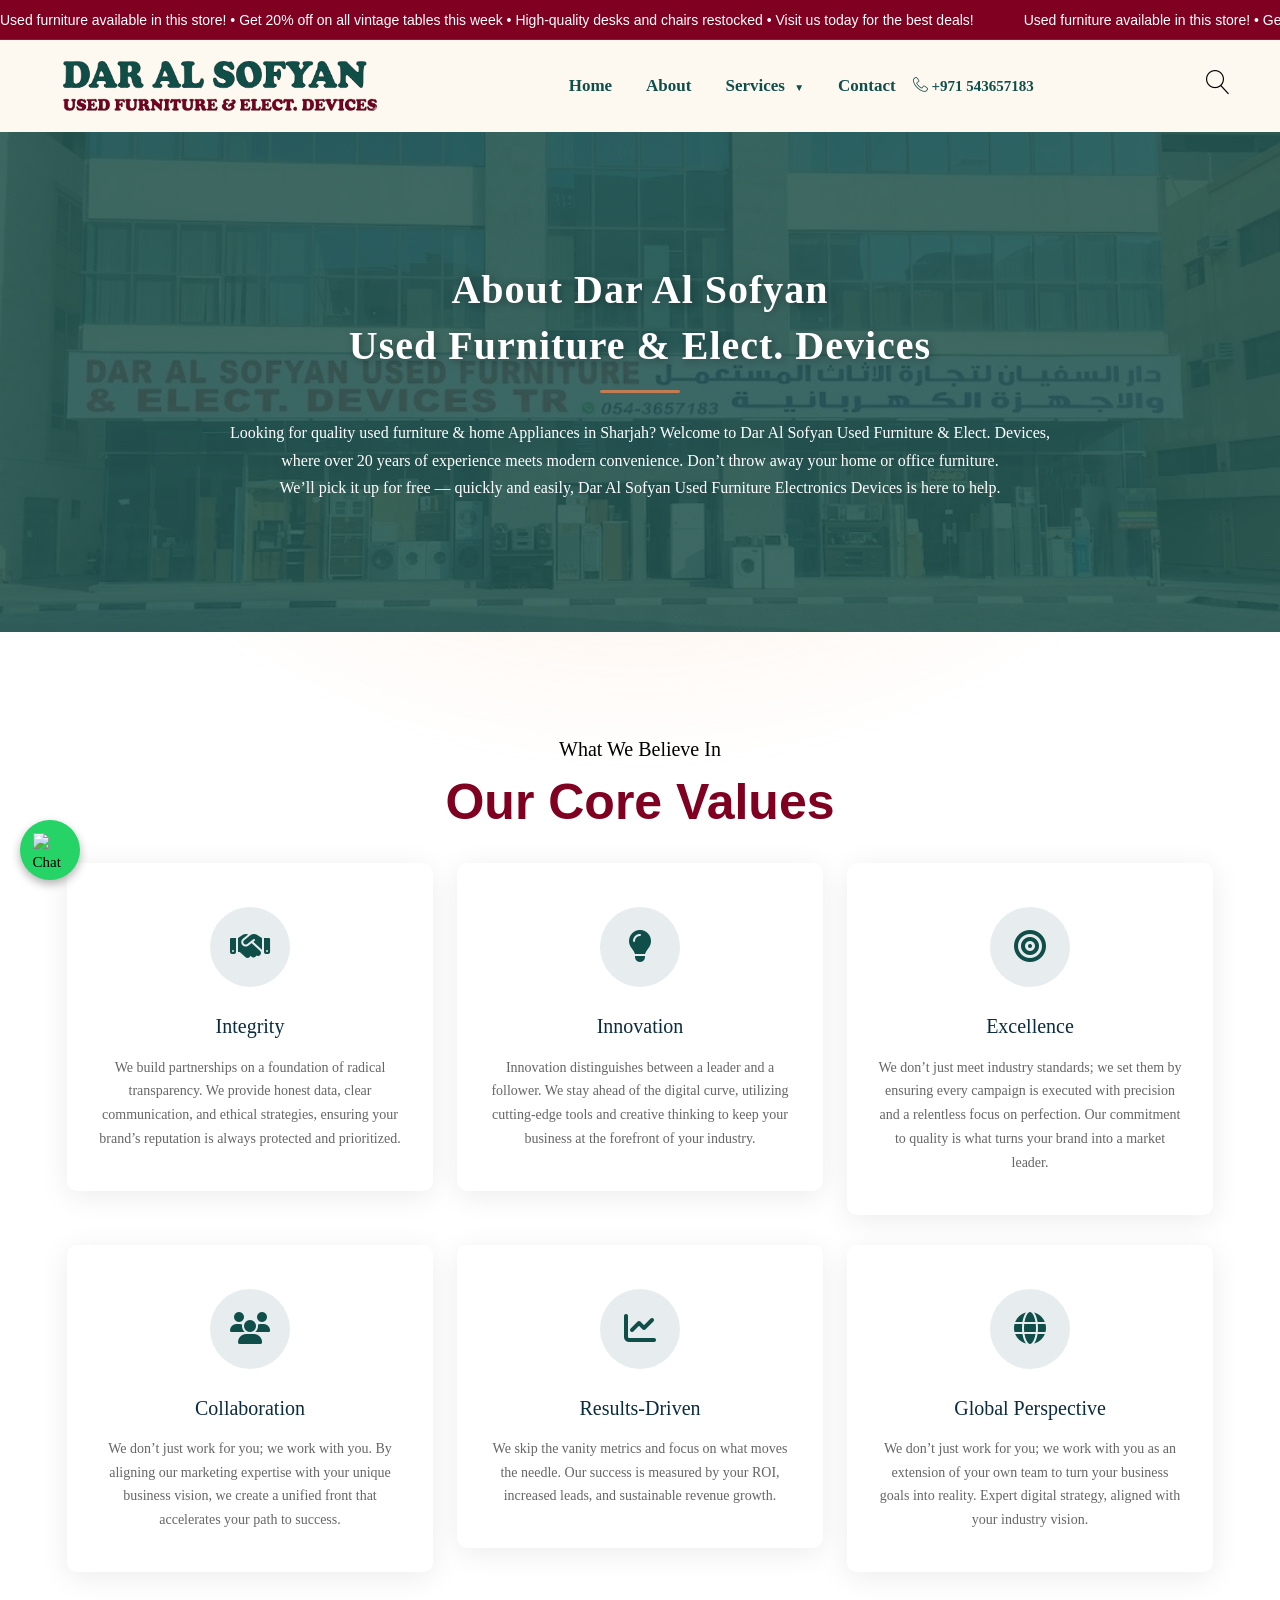
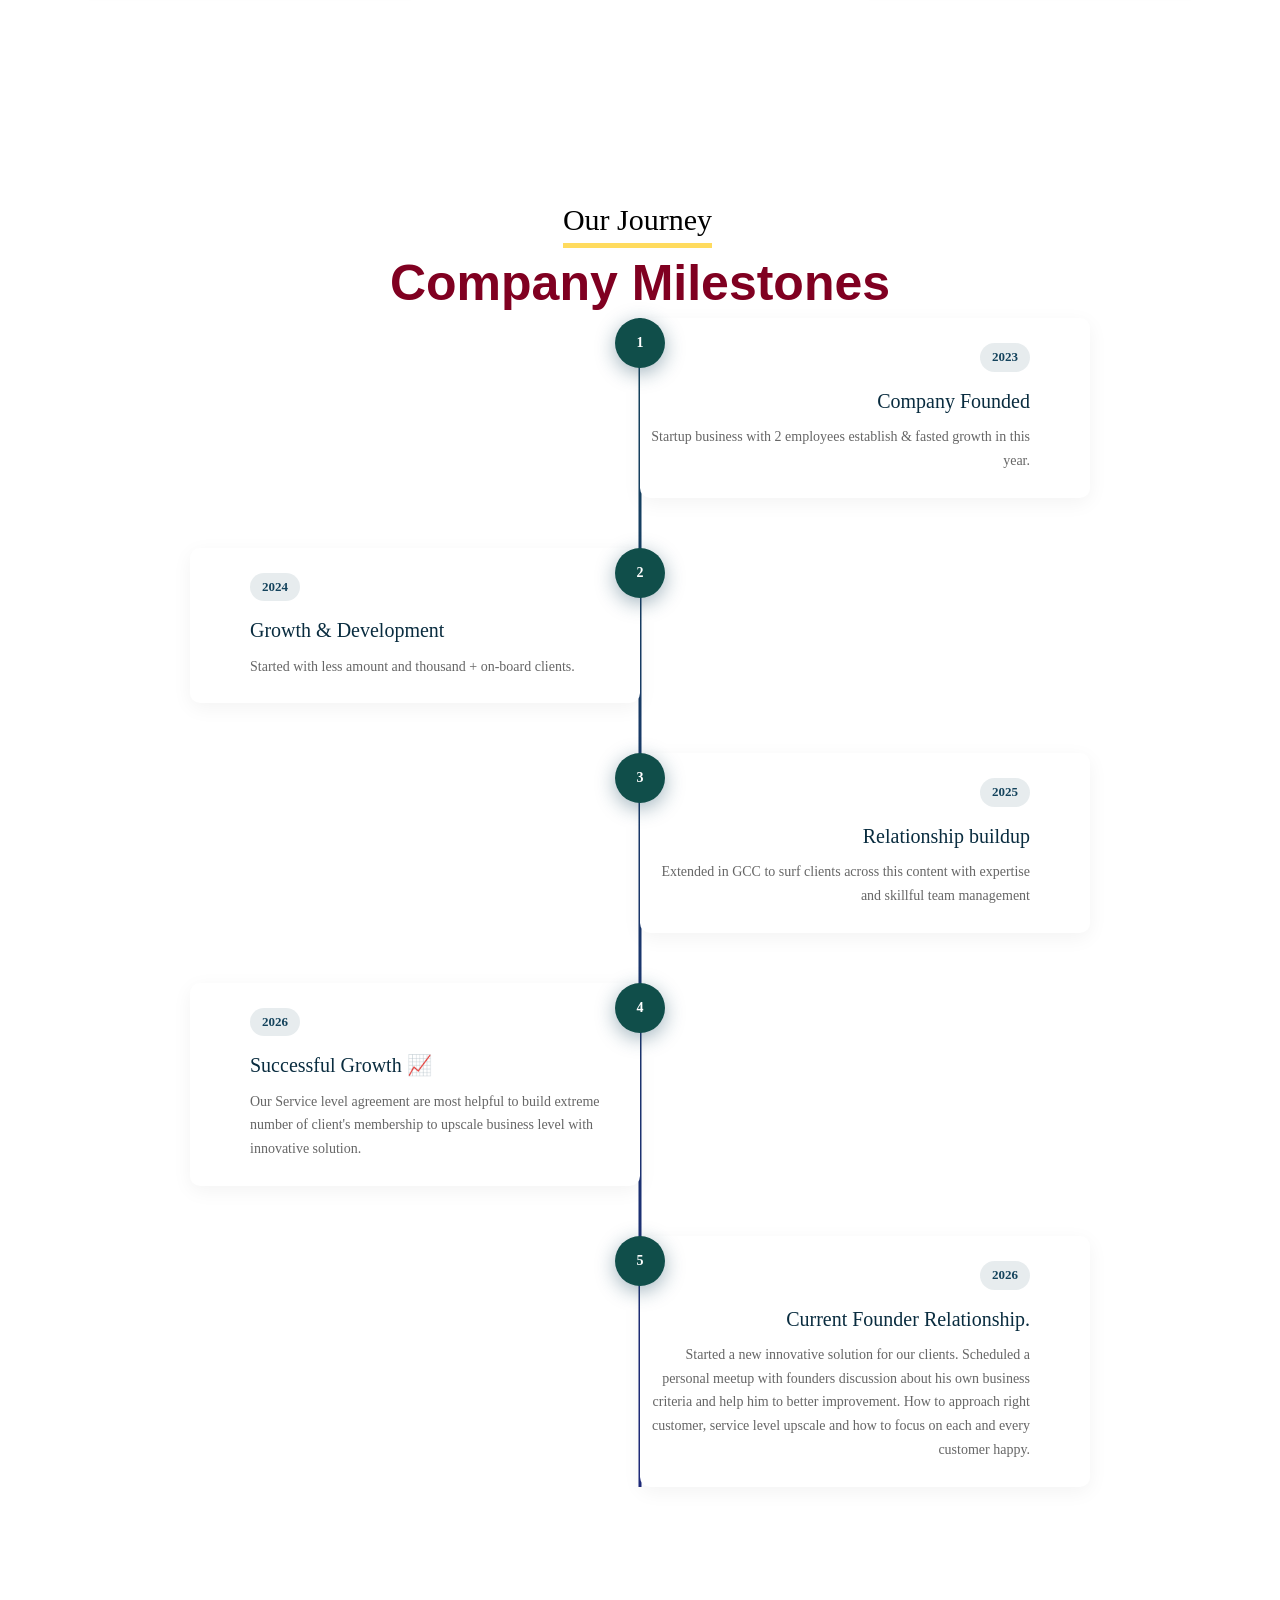
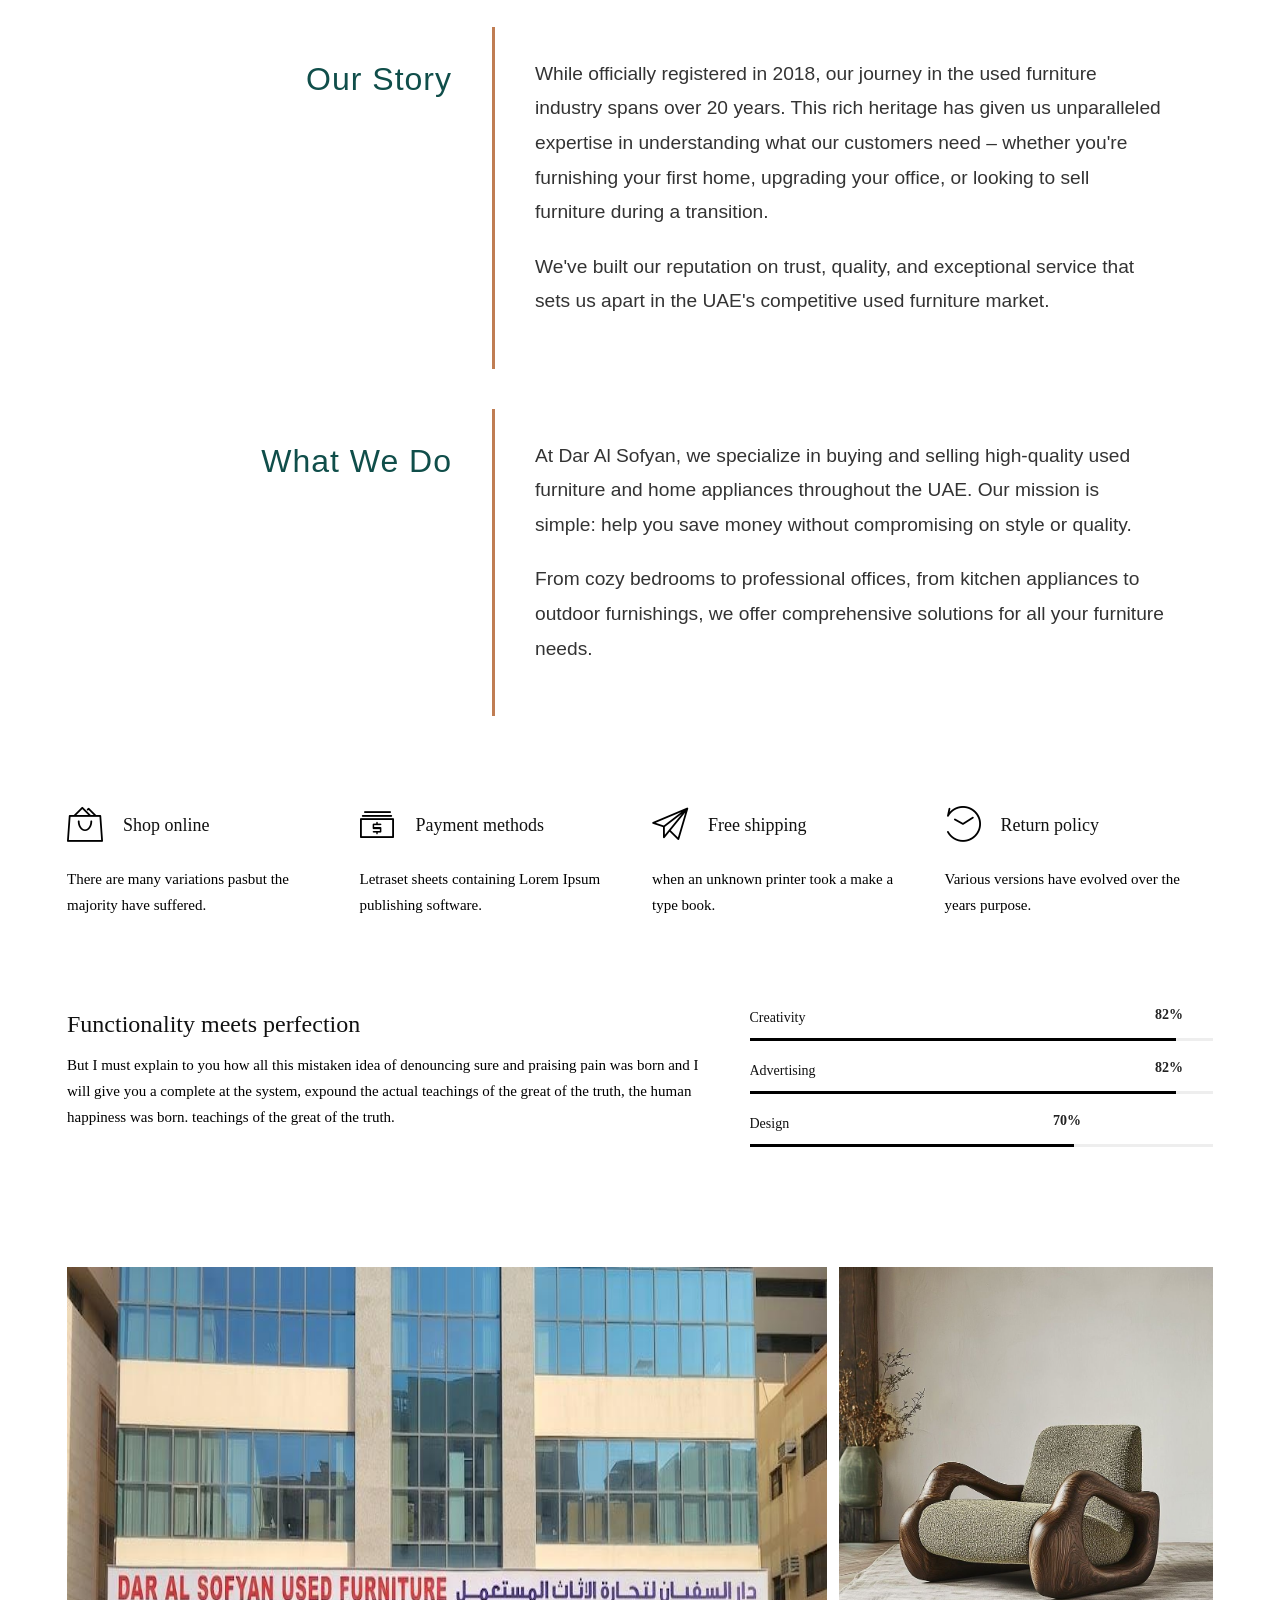
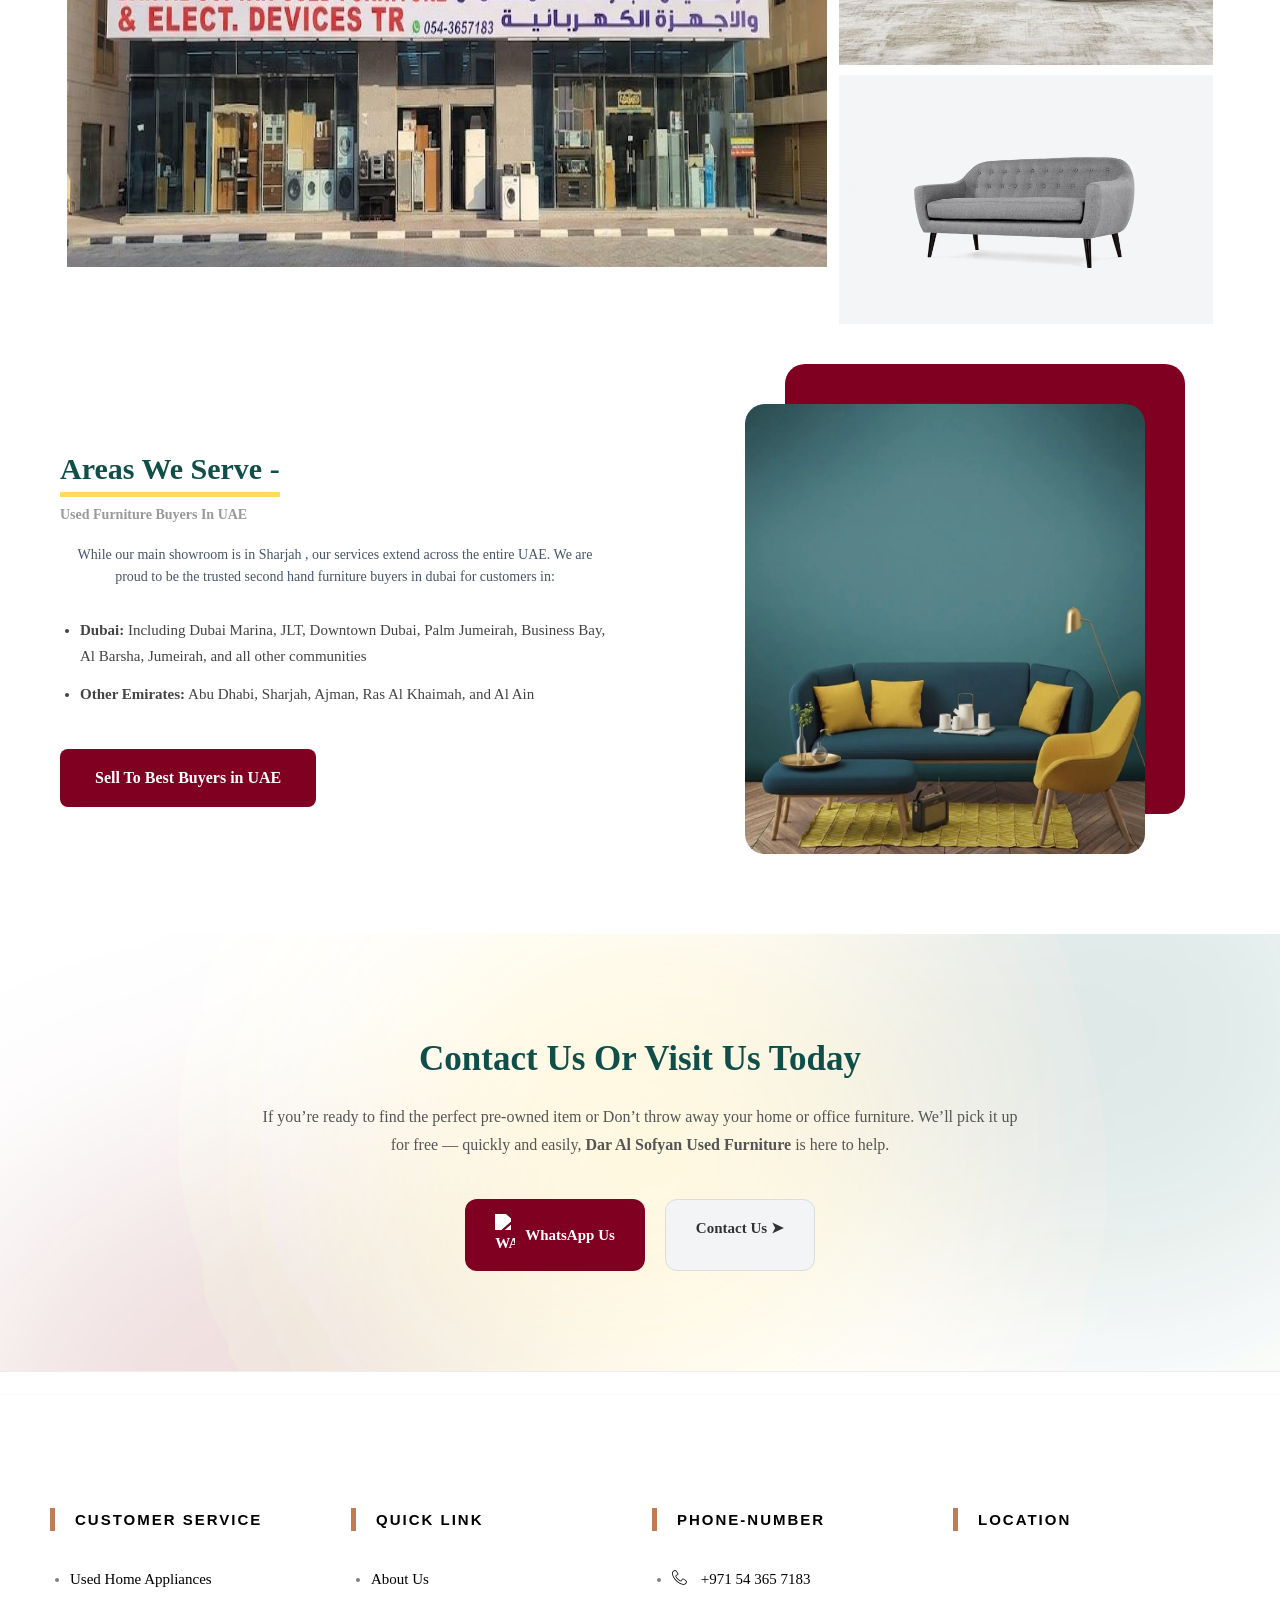
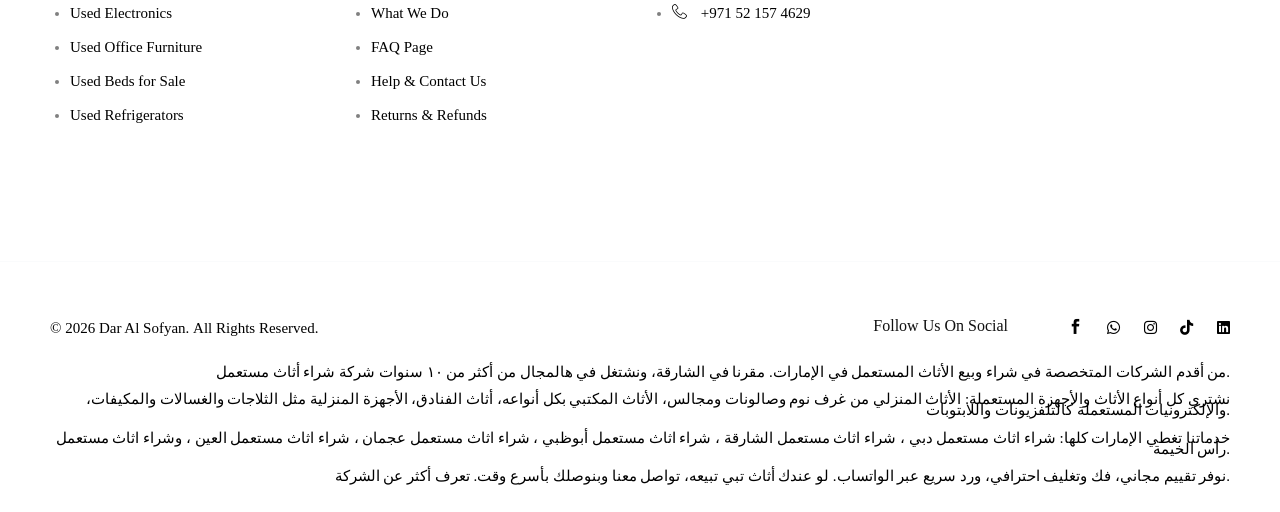
==== about-us.html @ 2b056d42 "files upload" ====
<!DOCTYPE html>
<html class="no-js" lang="zxx">
    <!-- Mirrored from htmldemo.net/helendo/helendo/about-us.html by HTTrack Website Copier/3.x [XR&CO'2014], Fri, 17 Apr 2026 15:55:53 GMT -->
    <head>
        <meta http-equiv="X-UA-Compatible" content="IE=edge">
        <title>Dar Al Sofyan &#8211; Used Furniture & Elect.Devices TR.</title>
        <meta name="description" content="If you want to build a modern, professional, and impressive e-commerce website for selling furniture, cloth, electronics, accessories, watches, or any such products online, you should check out Helendo. It is an outstanding HTML based web template with a sleek and minimal design.">
        <meta name="viewport" content="width=device-width, initial-scale=1">
        <!-- Favicon -->
        <link rel="icon" href="assets/images/favicon.ico">
        <link rel="stylesheet" href="https://cdnjs.cloudflare.com/ajax/libs/font-awesome/6.4.0/css/all.min.css">
        <!-- CSS
            ============================================ -->
        <link rel="stylesheet" href="assets/css/vendor/vendor.min.css">
        <link rel="stylesheet" href="assets/css/plugins/plugins.min.css">
        <!-- <link rel="stylesheet" href="assets/css/aos.css" media="print" onload="this.media='all'">
        <link rel="stylesheet" href="assets/css/glightbox.min.css" media="print" onload="this.media='all'">
        <link rel="stylesheet" href="assets/css/swiper-bundle.min.css" media="print" onload="this.media='all'">
        <link rel="stylesheet" href="assets/css/animate.min.css"> -->
        <!-- Main Style CSS -->
        <link rel="stylesheet" href="assets/css/style.min.css">
    </head>
    <style>
        :root {
        --bg-color: #800021;
        /* Dark professional charcoal */
        /* --accent-color: #42999E; */
        /* Your signature teal */
        --text-color: #ffffff;
        }

        .hero-section {
            background-color: #1B263B;
            /* The Deep Tech Blue */
            color: #42999E;
            /* Your Teal as an accent */
            padding: 60px;
            border-top: 4px solid #4A6572;
            /* The Slate Blue as a subtle border */
        }

        body {
            margin: 0;
            padding: 0;
        }

        /* The Ticker Bar */
        .top-news-bar {
            background-color: var(--bg-color);
            color: var(--text-color);
            height: 40px;
            line-height: 40px;
            overflow: hidden;
            position: relative;
            width: 100%;
            border-bottom: 1px solid rgba(255, 255, 255, 0.1);
            font-family: 'Poppins', sans-serif;
            font-size: 14px;
        }

        .ticker-wrapper {
            display: flex;
            width: fit-content;
            animation: scroll-left 30s linear infinite;
        }

        .ticker-text {
            padding-right: 50px;
            white-space: nowrap;
        }

        /* Smooth Animation */
        @keyframes scroll-left {
            0% {
                transform: translateX(0);
            }

            100% {
                transform: translateX(-50%);
            }
        }

        /* Fixed Header Spacing */
        .main-header {
            display: flex;
            justify-content: space-between;
            align-items: center;
            padding: 20px 5%;
            background: #fff;
            box-shadow: 0 2px 10px rgba(0, 0, 0, 0.05);
        }

        .main-header h1 {
            margin: 0;
            font-size: 28px;
            font-weight: 700;
        }

        /* Mobile Tweak */
        @media (max-width: 768px) {
            .top-news-bar {
                font-size: 12px;
                height: 35px;
            }
        }

        .border-l-4 {
            border-left-style: var(--tw-border-style);
            border-left-width: 4px;
        }

        .border-\[\#ffdb5e\] {
            border-color: #ffdb5e;
        }

        .pl-3 {
            padding-left: calc(var(--spacing) * 3);
        }

        .service-heading-container {
            padding-bottom: 20px;
        }

        .service-title {
            /* The Background Color from your image */
            /* background-color: #114b53;  */
            color: #000;

            /* The Yellow Line */
            border-left: 5px solid #c07d53;
            height: 23px;

            /* Spacing and Typography */
            padding: 10px 0 10px 20px;
            margin: 0;
            font-family: 'Arial', sans-serif;
            font-weight: 800;
            font-size: 15px;
            
            letter-spacing: 2px;
            text-transform: uppercase;
            margin-bottom: 35px;

            /* Ensures the line and text align vertically */
            display: flex;
            align-items: center;
        }
        .footer-widget__list {
        list-style-type: disc; /* Enables standard dots */
        padding-left: 20px;    /* Moves list in so dots are visible */
        color: gray;        /* This changes the color of the dots */
        }

        .footer-widget__list li {
            margin-bottom: 8px;
        }

        .footer-widget__list li a {
            color: #000; /* Keeps the text white while dots are yellow */
            text-decoration: none;
        }
        .breadcrumb-area {
    /* Replace 'your-image-path.jpg' with your actual image link */
    background-image: linear-gradient(rgba(0, 0, 0, 0.5), rgba(0, 0, 0, 0.5)), 
                      url('assets/images/banners/shop-img.jpg');
    background-size: cover;         /* 1. Scales image to fill the container */
        background-position: center bottom;    /* 2. Keeps the center of the image visible */
        background-repeat: no-repeat;   /* 3. Prevents the image from tiling */
        
        /* Responsive height */
        min-height: 500px;              /* 4. Ensures the area has enough height */
        display: flex;
        align-items: center;
        width: 100%;
    }

    /* Update text color to white if the background is dark */
    .breadcrumb-title {
        color: #ffffff !important; 
        margin: 0;
    }
    .values-area {
  padding: 100px 0;
}

.values-area .value-card {
  background: #fff;
  border-radius: 10px;
  padding: 40px 30px;
  text-align: center;
  box-shadow: 0 5px 30px rgba(0, 0, 0, 0.08);
  margin-bottom: 30px;
  transition: all 0.3s ease;
  border-top: 4px solid transparent;
}

.values-area .value-card:hover {
  transform: translateY(-10px);
  border-top-color: #104E4A;
}

.values-area .value-card:hover .value-icon {
  background: #104E4A;
  color: #fff;
}

.values-area .value-icon {
  width: 80px;
  height: 80px;
  line-height: 80px;
  background: rgba(20, 67, 92, 0.1);
  border-radius: 50%;
  margin: 0 auto 25px;
  font-size: 32px;
  color: #104E4A;
  transition: all 0.3s ease;
}

.values-area .value-content h4,
.values-area .value-content .h4 {
  font-size: 20px;
  margin-bottom: 15px;
  color: #092c3f;
}

.values-area .value-content p {
  color: #666;
  font-size: 14px;
  line-height: 1.7;
  margin: 0;
}

.awards-area {
  padding: 100px 0;
  background-color: #f8f9fa;
}

.awards-area .award-card {
  background: #fff;
  border-radius: 10px;
  padding: 30px;
  display: flex;
  align-items: center;
  box-shadow: 0 5px 20px rgba(0, 0, 0, 0.05);
  margin-bottom: 30px;
  transition: all 0.3s ease;
}

.awards-area .award-card:hover {
  transform: translateX(10px);
  box-shadow: 0 10px 30px rgba(0, 0, 0, 0.1);
}

@media (max-width: 576px) {
  .awards-area .award-card {
    flex-direction: column;
    text-align: center;
  }
}

.awards-area .award-icon {
  width: 80px;
  height: 80px;
  min-width: 80px;
  background: linear-gradient(135deg, #14435c 0%, #1f2b7b 100%);
  border-radius: 10px;
  display: flex;
  align-items: center;
  justify-content: center;
  margin-right: 25px;
}

@media (max-width: 576px) {
  .awards-area .award-icon {
    margin-right: 0;
    margin-bottom: 20px;
  }
}

.awards-area .award-icon i {
  font-size: 32px;
  color: #fff;
}

.awards-area .award-content h4,
.awards-area .award-content .h4 {
  font-size: 18px;
  margin-bottom: 5px;
  color: #092c3f;
}

.awards-area .award-content .award-org {
  font-size: 14px;
  color: #14435c;
  font-weight: 600;
  margin-bottom: 8px;
}

.awards-area .award-content p {
  color: #888;
  font-size: 13px;
  margin: 0;
}
.yellow-underline {
    border-bottom: 5px solid #ffdb5e;
    padding-bottom: 5px;
    margin-right: 5px;
}
    </style>
    <body class="">
        <div class="glow-background">
            <div class="glow-effect"></div>
            <div class="glow-bottom"></div>
        </div>
        <!--====================  header area ====================-->
        <div class="header-area header-area--default bg-header">
            <div class="top-news-bar">
                <div class="ticker-wrapper">
                    <span class="ticker-text">
                        Used furniture available in this store! • Get 20% off on all vintage tables this week • High-quality
                    desks and chairs restocked • Visit us today for the best deals!
                    </span>
                    <span class="ticker-text">
                        Used furniture available in this store! • Get 20% off on all vintage tables this week • High-quality
                    desks and chairs restocked • Visit us today for the best deals!
                    </span>
                </div>
            </div>
            <!-- Header Bottom Wrap Start -->
            <header class="header-area header_absolute-90 header-sticky bg-header">
                <div class="container-fluid container-fluid--cp-100">
                    <div class="row align-items-center">
                        <div class="col-lg-5 col-lg-5 col-6">
                            <div class="logo text-start">
                                <a href="index.html">
                                    <img src="assets/images/logo/logo1.jpg" alt="" style="width: 70%; ">
                                </a>
                            </div>
                        </div>
                        <div class="col-lg-6 col-lg-6  d-none d-lg-block">
                            <!-- navigation menu -->
                            <div class="header__navigation d-none d-lg-block">
                                <nav class="navigation-menu d-flex align-items-center">
                                    <ul class="justify-content-center">
                                        <li class="has-children--multilevel-submenu ">
                                            <a href="index.html">
                                                <span>Home</span>
                                            </a>
                                        </li>
                                        <li class="">
                                            <a href="about-us.html">
                                                <span>About</span>
                                            </a>
                                        </li>
                                        <li class="dropdown">
                                            <a href="#" class="drop-trigger">
                                                Services
                                                <span class="arrow">▼</span>
                                            </a>
                                            <ul class="dropdown-list">
                                                <li>
                                                    <a href="shop-carousel.html">Used Furniture Buy</a>
                                                </li>
                                                <li>
                                                    <a href="seller.html">Old Furniture Sell</a>
                                                </li>
                                                <!-- <li>
                                                    <a href="#">Office Furniture</a>
                                                </li>
                                                <li>
                                                    <a href="#">Home Shifting</a>
                                                </li> -->
                                            </ul>
                                        </li>
                                        <li class="">
                                            <a href="contact-us.html">
                                                <span>Contact</span>
                                            </a>
                                        </li>
                                    </ul>
                                    <span class="d-none d-xl-block">
                                        <a href="#">
                                            <span class="phone-number ">
                                                <i class="icon-telephone"></i>
                                                +971 543657183
                                            </span>
                                        </a>
                                    </span>
                                </nav>
                            </div>
                        </div>
                        <div class="col-lg-1 col-lg-1 col-6">
                            <div class="header-right-side text-end">
                                <div class="header-right-items">
                                    <a href="#" class="search-icon" id="search-overlay-trigger">
                                        <i class="icon-magnifier"></i>
                                    </a>
                                </div>
                                <!-- <div class="header-right-items">
                                    <a href="https://wa.me/971543657183" target="_blank" class="whatsapp-link">
                                        <i class="social social_what'sapp"></i>
                                    </a>
                                </div> -->
                                <!-- <div class="header-right-items">
                                    <a href="#miniCart" class=" header-cart minicart-btn toolbar-btn header-icon">
                                        <i class="icon-bag2"></i>
                                        <span class="item-counter">3</span>
                                    </a>
                                </div> -->
                                <div class="header-right-items d-lg-none">
                                    <a href="#" class="mobile-navigation-icon" id="mobile-menu-trigger">
                                        <i class="icon-menu"></i>
                                    </a>
                                </div>
                            </div>
                        </div>
                    </div>
                </div>
                <!-- <hr> -->
            </header>
            <!-- Header Bottom Wrap End -->
        </div>
        <!--====================  End of header area  ====================-->
        <!-- breadcrumb-area start -->
        <!-- <div class="breadcrumb-area ">
            <div class="container slider-area2">
                <div class="row">
                    <div class="col-12">
                        <div class="row breadcrumb_box  align-items-center">
                            <div class="col-lg-6 col-md-6 col-sm-6 text-center text-sm-start">
                                <h2 class="breadcrumb-title text-center" style="font-size: 30px; font-weight: 800; color: #353535;">About Dar Al Sofyan Used Furniture</h2>
                            </div>
                            <div class="col-lg-6  col-md-6 col-sm-6"> -->
        <!-- breadcrumb-list start -->
        <!-- <ul class="breadcrumb-list text-center text-sm-end">
                                    <li class="breadcrumb-item">
                                        <a href="index.html">Home</a>
                                    </li>
                                    <li class="breadcrumb-item active">About Us</li>
                                </ul> -->
        <!-- breadcrumb-list end -->
        <!-- </div> -->
        <!-- </div>
                    </div>
                </div>
            </div>
        </div> -->
        <div class="breadcrumb-area">
            <div class="container slider-area2">
                <div class="row">
                    <div class="col-12">
                        <div class="row breadcrumb_box align-items-center">
                            <div class="col-lg-12 text-center">
                                <h2 class="breadcrumb-title" style="font-size: 40px; font-weight: 800; ">
                                    About Dar Al Sofyan
                                    <br>
                                    Used Furniture & Elect. Devices
                                </h2>
                                <br>
                                <p style="color: #fff; text-align: center; font-size: medium;">   Looking for quality used furniture & home Appliances in Sharjah? Welcome to Dar Al Sofyan Used Furniture & Elect. Devices,
                                    <br>
                                    where over 20 years of experience meets modern convenience. Don’t throw away your home or office furniture.
                                    <br>
                                    We’ll pick it up for free — quickly and easily, Dar Al Sofyan Used Furniture Electronics Devices is here to help.
                                </p>
                            </div>
                        </div>
                    </div>
                </div>
            </div>
        </div>
        <!-- breadcrumb-area end -->
        <!--? Values / Mission Cards Section Start -->
        <div class="values-area">
            <div class="container">
                <div class="row">
                    <div class="col-lg-12">
                        <div class="section-tittle text-center mb-70">
                            <span style="font-size: 20px;">What We Believe In</span>
                            <h2 style="color: #800021; font-size: 50px; font-family: Sarabun, sans-serif; font-weight: bold;">Our Core Values</h2>
                        </div>
                        <br>
                    </div>
                </div>
                <div class="row">
                    <div class="col-lg-4 col-md-6">
                        <div class="value-card" data-aos="fade-up" data-aos-delay="100">
                            <div class="value-icon">
                                <i class="fas fa-handshake"></i>
                            </div>
                            <div class="value-content">
                                <h4>Integrity</h4>
                                <p>
                                    We build partnerships on a foundation of radical transparency. We provide honest
                                    data, clear communication, and ethical strategies, ensuring your brand’s reputation
                                    is always protected and prioritized.
                                </p>
                            </div>
                        </div>
                    </div>
                    <div class="col-lg-4 col-md-6">
                        <div class="value-card" data-aos="fade-up" data-aos-delay="200">
                            <div class="value-icon">
                                <i class="fas fa-lightbulb"></i>
                            </div>
                            <div class="value-content">
                                <h4>Innovation</h4>
                                <p>
                                    Innovation distinguishes between a leader and a follower. We stay ahead of the
                                    digital curve, utilizing cutting-edge tools and creative thinking to keep your
                                    business at the forefront of your industry.
                                </p>
                            </div>
                        </div>
                    </div>
                    <div class="col-lg-4 col-md-6">
                        <div class="value-card" data-aos="fade-up" data-aos-delay="300">
                            <div class="value-icon">
                                <i class="fas fa-bullseye"></i>
                            </div>
                            <div class="value-content">
                                <h4>Excellence</h4>
                                <p>
                                    We don’t just meet industry standards; we set them by ensuring every campaign is
                                    executed with precision and a relentless focus on perfection. Our commitment to
                                    quality is what turns your brand into a market leader.
                                </p>
                            </div>
                        </div>
                    </div>
                    <div class="col-lg-4 col-md-6">
                        <div class="value-card" data-aos="fade-up" data-aos-delay="100">
                            <div class="value-icon">
                                <i class="fas fa-users"></i>
                            </div>
                            <div class="value-content">
                                <h4>Collaboration</h4>
                                <p>
                                    We don’t just work for you; we work with you. By aligning our marketing expertise
                                    with your unique business vision, we create a unified front that accelerates your
                                    path to success.
                                </p>
                            </div>
                        </div>
                    </div>
                    <div class="col-lg-4 col-md-6">
                        <div class="value-card" data-aos="fade-up" data-aos-delay="200">
                            <div class="value-icon">
                                <i class="fas fa-chart-line"></i>
                            </div>
                            <div class="value-content">
                                <h4>Results-Driven</h4>
                                <p>
                                    We skip the vanity metrics and focus on what moves the needle. Our success is
                                    measured by your ROI, increased leads, and sustainable revenue growth.
                                </p>
                            </div>
                        </div>
                    </div>
                    <div class="col-lg-4 col-md-6">
                        <div class="value-card" data-aos="fade-up" data-aos-delay="300">
                            <div class="value-icon">
                                <i class="fas fa-globe"></i>
                            </div>
                            <div class="value-content">
                                <h4>Global Perspective</h4>
                                <p>
                                    We don’t just work for you; we work with you as an extension of your own team to turn
                                    your business goals into reality. Expert digital strategy, aligned with your
                                    industry vision.
                                </p>
                            </div>
                        </div>
                    </div>
                </div>
            </div>
        </div>
        <!-- Values Section End -->
        <!--? Timeline / History Section Start -->
        <div class="timeline-area">
            <div class="container">
                <div class="row">
                    <div class="col-lg-12">
                        <div class="section-title text-center mb-70">
                            <span id="Journey " class="yellow-underline" style="font-size: 30px;">Our Journey</span>
                            <h2 style="color: #800021; font-size: 50px; font-family: Sarabun, sans-serif; font-weight: bold;">Company Milestones</h2>
                        </div>
                    </div>
                </div>
                <div class="timeline">
                    <div class="timeline-item" data-aos="fade-up" data-aos-delay="100">
                        <div class="timeline-marker">1</div>
                        <div class="timeline-content">
                            <span class="year">2023</span>
                            <h4>Company Founded</h4>
                            <p>Startup business with 2 employees establish & fasted growth in this year.</p>
                        </div>
                    </div>
                    <div class="timeline-item" data-aos="fade-up" data-aos-delay="150">
                        <div class="timeline-marker">2</div>
                        <div class="timeline-content">
                            <span class="year">2024</span>
                            <h4>Growth & Development</h4>
                            <p>Started with less amount and thousand + on-board clients.</p>
                        </div>
                    </div>
                    <div class="timeline-item" data-aos="fade-up" data-aos-delay="200">
                        <div class="timeline-marker">3</div>
                        <div class="timeline-content">
                            <span class="year">2025</span>
                            <h4>Relationship buildup</h4>
                            <p>
                                Extended in GCC to surf clients across this content with expertise and skillful team
                                management
                            </p>
                        </div>
                    </div>
                    <div class="timeline-item" data-aos="fade-up" data-aos-delay="250">
                        <div class="timeline-marker">4</div>
                        <div class="timeline-content">
                            <span class="year">2026</span>
                            <h4>Successful Growth 📈</h4>
                            <p>
                                Our Service level agreement are most helpful to build extreme number of client's
                                membership to upscale business level with innovative solution.
                            </p>
                        </div>
                    </div>
                    <div class="timeline-item" data-aos="fade-up" data-aos-delay="300">
                        <div class="timeline-marker">5</div>
                        <div class="timeline-content">
                            <span class="year">2026</span>
                            <h4>Current Founder Relationship.</h4>
                            <p>
                                Started a new innovative solution for our clients. Scheduled a personal meetup with
                                founders discussion about his own business criteria and help him to better improvement.
                                How to approach right customer, service level upscale and how to focus on each and every
                                customer happy.
                            </p>
                        </div>
                    </div>
                </div>
            </div>
        </div>
        <!-- Timeline Section End -->
        <!-- Our Story Section -->
        <section class="our-story-section">
            <div class="section-heading">
                <h3>Our Story</h3>
            </div>
            <div class="section-content">
                <p>While officially registered in 2018, our journey in the used furniture industry spans over 20 years. This rich heritage has given us unparalleled expertise in understanding what our customers need – whether you're furnishing your first home, upgrading your office, or looking to sell furniture during a transition.</p>
                <p>We've built our reputation on trust, quality, and exceptional service that sets us apart in the UAE's competitive used furniture market.</p>
            </div>
        </section>
        <!-- What We Do Section -->
        <section class="what-we-do-section">
            <div class="section-heading">
                <h3>What We Do</h3>
            </div>
            <div class="section-content">
                <p>At Dar Al Sofyan, we specialize in buying and selling high-quality used furniture and home appliances throughout the UAE. Our mission is simple: help you save money without compromising on style or quality.</p>
                <p>From cozy bedrooms to professional offices, from kitchen appliances to outdoor furnishings, we offer comprehensive solutions for all your furniture needs.</p>
            </div>
        </section>
        <div id="main-wrapper">
            <div class="site-wrapper-reveal border-bottom">
                <div class="about-us-pages-area">
                    <!-- <div class="banner-video-area overflow-hidden section-space--pt_90">
                        <div class="container">
                            <div class="row">
                                <div class="col-lg-12">
                                    <div class="banner-video-box">
                                        <img src="assets/images/banners/video-about.webp" alt="">
                                        <div class="video-icon">
                                            <a href="https://www.youtube.com/watch?v=fkoEj95puX0" class="popup-youtube">
                                                <i class="linear-ic-play"></i>
                                            </a>
                                        </div>
                                    </div>
                                </div>
                            </div>
                        </div>
                    </div> -->
                    <div class="our-customer-suppoer-area">
                        <div class="container">
                            <div class="row">
                                <div class="col-lg-3 col-md-6 col-sm-6 col-6">
                                    <!-- Single Support Item Start -->
                                    <div class="single-support-item">
                                        <div class="header-support">
                                            <div class="icon">
                                                <i class="icon-bag2"></i>
                                            </div>
                                            <h6>
                                                <a href="#">Shop online</a>
                                            </h6>
                                        </div>
                                        <div class="iconbox-desc">
                                            <p>There are many variations pasbut the majority have suffered.</p>
                                        </div>
                                    </div>
                                    <!-- Single Support Item End -->
                                </div>
                                <div class="col-lg-3 col-md-6 col-sm-6 col-6">
                                    <!-- Single Support Item Start -->
                                    <div class="single-support-item">
                                        <div class="header-support">
                                            <div class="icon">
                                                <i class="icon-cash-dollar"></i>
                                            </div>
                                            <h6>
                                                <a href="#">Payment methods</a>
                                            </h6>
                                        </div>
                                        <div class="iconbox-desc">
                                            <p>Letraset sheets containing Lorem Ipsum publishing software.</p>
                                        </div>
                                    </div>
                                    <!-- Single Support Item End -->
                                </div>
                                <div class="col-lg-3 col-md-6 col-sm-6 col-6">
                                    <!-- Single Support Item Start -->
                                    <div class="single-support-item">
                                        <div class="header-support">
                                            <div class="icon">
                                                <i class="icon-paper-plane"></i>
                                            </div>
                                            <h6>
                                                <a href="#">Free shipping</a>
                                            </h6>
                                        </div>
                                        <div class="iconbox-desc">
                                            <p>when an unknown printer took a make a type book.</p>
                                        </div>
                                    </div>
                                    <!-- Single Support Item End -->
                                </div>
                                <div class="col-lg-3 col-md-6 col-sm-6 col-6">
                                    <!-- Single Support Item Start -->
                                    <div class="single-support-item">
                                        <div class="header-support">
                                            <div class="icon">
                                                <i class="icon-history"></i>
                                            </div>
                                            <h6>
                                                <a href="#">Return policy</a>
                                            </h6>
                                        </div>
                                        <div class="iconbox-desc">
                                            <p>Various versions have evolved over the years purpose.</p>
                                        </div>
                                    </div>
                                    <!-- Single Support Item End -->
                                </div>
                            </div>
                        </div>
                    </div>
                    <div class="perfection-area section-space--pt_90">
                        <div class="container">
                            <div class="row">
                                <div class="col-lg-7">
                                    <div class="perfection-dec mr-lg-5">
                                        <h5 class="mb-10">Functionality meets perfection</h5>
                                        <p>
                                            But I must explain to you how all this mistaken idea of denouncing sure and
                                        praising pain was born and I will give you a complete at the system, expound the
                                        actual teachings of the great of the truth, the human happiness was born.
                                        teachings of the great of the truth.
                                        </p>
                                    </div>
                                </div>
                                <div class="col-lg-5">
                                    <div class="progress-wrapper tablet-mt__30 small-mt__30">
                                        <!-- Start Single Progress Charts -->
                                        <div class="progress-charts">
                                            <h6 class="prog-title">Creativity</h6>
                                            <div class="progress">
                                                <div
                                                    class="progress-bar wow fadeInLeft custom-color--2"
                                                    data-wow-duration="0.5s"
                                                    data-wow-delay=".3s"
                                                    role="progressbar"
                                                    style="width: 92%"
                                                    aria-valuenow="92"
                                                    aria-valuemin="0"
                                                    aria-valuemax="100"
                                                >
                                                    <span class="percent-label">82%</span>
                                                </div>
                                            </div>
                                        </div>
                                        <!-- End Single Progress Charts -->
                                        <!-- Start Single Progress Charts -->
                                        <div class="progress-charts">
                                            <h6 class="prog-title">Advertising</h6>
                                            <div class="progress">
                                                <div
                                                    class="progress-bar wow fadeInLeft custom-color--2"
                                                    data-wow-duration="0.5s"
                                                    data-wow-delay=".3s"
                                                    role="progressbar"
                                                    style="width: 92%"
                                                    aria-valuenow="92"
                                                    aria-valuemin="0"
                                                    aria-valuemax="100"
                                                >
                                                    <span class="percent-label">82%</span>
                                                </div>
                                            </div>
                                        </div>
                                        <!-- End Single Progress Charts -->
                                        <!-- Start Single Progress Charts -->
                                        <div class="progress-charts">
                                            <h6 class="prog-title">Design</h6>
                                            <div class="progress">
                                                <div
                                                    class="progress-bar wow fadeInLeft custom-color--2"
                                                    data-wow-duration="0.5s"
                                                    data-wow-delay=".3s"
                                                    role="progressbar"
                                                    style="width: 70%"
                                                    aria-valuenow="70"
                                                    aria-valuemin="0"
                                                    aria-valuemax="100"
                                                >
                                                    <span class="percent-label">70%</span>
                                                </div>
                                            </div>
                                        </div>
                                        <!-- End Single Progress Charts -->
                                    </div>
                                </div>
                            </div>
                        </div>
                    </div>
                    <div class="banner-preduct-wrapper section-space--pt_90">
                        <div class="container">
                            <div class="row row--6">
                                <div class="col-lg-8 col-md-8">
                                    <div class="banner-product-image mt-10">
                                        <a href="#">
                                            <img
                                                style="height: 600px;"
                                                src="assets/images/banners/shop-img.jpg"
                                                class="img-fluid"
                                                alt="Banner images"
                                            >
                                        </a>
                                    </div>
                                </div>
                                <div class="col-lg-4 col-md-4">
                                    <div class="banner-product-image mt-10">
                                        <a href="#">
                                            <img src="assets/images/banners/sofaset.jpg" class="img-fluid" alt="Banner images">
                                        </a>
                                    </div>
                                    <div class="banner-product-image mt-10">
                                        <a href="#">
                                            <img src="assets/images/banners/bn1-2-1420x945.webp" class="img-fluid" alt="Banner images">
                                        </a>
                                    </div>
                                </div>
                                <!-- <div class="col-lg-4">
                                    <div class="banner-product-image mt-10">
                                        <a href="#">
                                            <img src="assets/images/banners/im-md-4-380x380.webp" class="img-fluid" alt="Banner images">
                                        </a>
                                    </div>
                                </div>
                                <div class="col-lg-8">
                                    <div class="banner-product-image mt-10">
                                        <a href="#">
                                            <img src="assets/images/banners/im-md-5-780x380.webp" class="img-fluid" alt="Banner images">
                                        </a>
                                    </div>
                                </div> -->
                            </div>
                        </div>
                    </div>
                    <section class="areas-section" id="areas-we-cover">
                        <div class="container-custom">
                            <div class="row-flex">
                                <div class="content-col">
                                    <h2 class="main-heading">
                                        <span class="yellow-underline">Areas We Serve -</span>
                                        <span class="sub-heading">Used Furniture Buyers In UAE</span>
                                    </h2>
                                    <p class="description">
                                        While
                                        <!-- <a href="#" class="accent-link"> -->
                                        our main showroom is in Sharjah
                                        <!-- </a> -->
                                        , our services extend across the entire UAE. We are proud to be the trusted second hand furniture buyers in dubai for customers in:
                                    </p>
                                    <ul class="locations-list">
                                        <li>
                                            <strong>Dubai:</strong>
                                            Including Dubai Marina, JLT, Downtown Dubai, Palm Jumeirah, Business Bay, Al Barsha, Jumeirah, and all other communities
                                        </li>
                                        <li>
                                            <strong>Other Emirates:</strong>
                                            Abu Dhabi, Sharjah, Ajman, Ras Al Khaimah, and Al Ain
                                        </li>
                                    </ul>
                                    <a href="whatsapp://send?phone=+971521574629&text=Hello%20I%20need%20information%20for%20your%20store" class="whatsapp-btn-link">
                                        <button class="primary-btn-burgundy">Sell To Best Buyers in UAE</button>
                                    </a>
                                </div>
                                <div class="image-col">
                                    <div class="image-wrapper">
                                        <img src="assets/images/hero/used-furniture-buyers-in-uae.jpg" alt="Used Furniture Buyers in UAE" class="main-furniture-img">
                                        <div class="floating-bg-card"></div>
                                    </div>
                                </div>
                            </div>
                        </div>
                    </section>
                    <section class="cta-section">
                        <svg
                            class="glow-svg"
                            xmlns="http://www.w3.org/2000/svg"
                            viewBox="0 0 800 450"
                            preserveAspectRatio="xMidYMid slice"
                        >
                            <defs>
                                <filter
                                    id="soft-blur"
                                    x="-100%"
                                    y="-100%"
                                    width="400%"
                                    height="400%"
                                >
                                    <feGaussianBlur stdDeviation="70"></feGaussianBlur>
                                </filter>
                            </defs>
                            <g filter="url(#soft-blur)">
                                <ellipse
                                    rx="180"
                                    ry="180"
                                    cx="150"
                                    cy="400"
                                    fill="#80002120"
                                ></ellipse>
                                <ellipse
                                    rx="160"
                                    ry="160"
                                    cx="400"
                                    cy="225"
                                    fill="#ffdb5e30"
                                ></ellipse>
                                <ellipse
                                    rx="180"
                                    ry="180"
                                    cx="700"
                                    cy="150"
                                    fill="#104E4A20"
                                ></ellipse>
                            </g>
                        </svg>
                        <div class="cta-content">
                            <h2 class="cta-title">Contact Us Or Visit Us Today</h2>
                            <p class="cta-text">
                                If you’re ready to find the perfect pre-owned item or Don’t throw away your home or office furniture. We’ll pick it up for free — quickly and easily,
                                <span class="highlight-text">Dar Al Sofyan Used Furniture</span>
                                is here to help.
                            </p>
                            <div class="cta-buttons">
                                <a href="whatsapp://send?phone=+971521574629&text=Hello%20I%20need%20information%20for%20your%20store" class="btn-whatsapp">
                                    <img src="https://cdn-icons-png.flaticon.com/512/733/733585.png" width="20" alt="WA">
                                    WhatsApp Us
                                </a>
                                <a href="contact-us.html" class="btn-contact">Contact Us ➤</a>
                            </div>
                        </div>
                    </section>
                    <!-- <div class="addres-area section-space--pb_90">
                        <div class="container">
                            <div class="row">
                                <div class="col-lg-7">
                                    <div class="helendo-section-title text-start section-space--mt_60">
                                        <h3 class="title">New York</h3>
                                        <div class="description">
                                            <p>
                                                2954 Golden Estates, Guys Store, New York, USA.
                                                <br>
                                                (571) 400-1255
                                                <br>
                                                info@helentheme.com
                                            </p>
                                        </div>
                                    </div>
                                </div>
                                <div class="col-lg-4">
                                    <div class="helendo-section-title text-start section-space--mt_60">
                                        <h3 class="title">San Diego</h3>
                                        <div class="description">
                                            <p>
                                                1102 Helen Estates, Guys Store, San Diego, USA.
                                            (571) 400-1255
                                                <br>
                                                office@helentheme.com
                                            </p>
                                        </div>
                                    </div>
                                </div>
                            </div>
                        </div>
                    </div> -->
                </div>
            </div>
            <!--====================  footer area ====================-->
            <div class="footer-area-wrapper">
                <hr>
                <div class="footer-area section-space--ptb_90">
                    <div class="container-fluid container-fluid--cp-100">
                        <div class="row footer-widget-wrapper">
                            <div class="col-lg-3 col-md-6 col-sm-6 footer-widget">
                                <h6 class="footer-widget__title mb-20 service-title" style="font-weight: 700;  ">Customer Service</h6>
                                <ul class="footer-widget__list">
                                    <li>
                                        <a href="shop-carousel.html" class="hover-style-link">Used Home Appliances</a>
                                    </li>
                                    <li>
                                        <a href="shop-carousel.html" class="hover-style-link">Used Electronics</a>
                                    </li>
                                    <li>
                                        <a href="shop-carousel.html" class="hover-style-link">Used Office Furniture</a>
                                    </li>
                                    <li>
                                        <a href="shop-carousel.html" class="hover-style-link">Used Beds for Sale</a>
                                    </li>
                                    <li>
                                        <a href="shop-carousel.html" class="hover-style-link">Used Refrigerators</a>
                                    </li>
                                </ul>
                            </div>
                            <div class="col-lg-3 col-md-6 col-sm-6 footer-widget">
                                <h6 class="footer-widget__title mb-20 service-title" style="font-weight: 700; ">Quick Link</h6>
                                <ul class="footer-widget__list">
                                    <li>
                                        <a href="contact-us.html" class="hover-style-link">About Us</a>
                                    </li>
                                    <li>
                                        <a href="about-us.html" class="hover-style-link">What We Do</a>
                                    </li>
                                    <li>
                                        <a href="index.html" class="hover-style-link">FAQ Page</a>
                                    </li>
                                    <li>
                                        <a href="contact-us.html" class="hover-style-link">Help & Contact Us</a>
                                    </li>
                                    <li>
                                        <a href="about-us.html" class="hover-style-link">Returns & Refunds</a>
                                    </li>
                                </ul>
                            </div>
                            <div class="col-lg-3 col-md-6 col-sm-6 footer-widget">
                                <h6 class="footer-widget__title mb-20 service-title" style="font-weight: 700; ">Phone-Number</h6>
                                <ul class="footer-widget__list">
                                    <li>
                                        <a href="tel:+971543657183">
                                            <i class="icon-telephone"></i>
                                            +971 54 365 7183
                                        </a>
                                    </li>
                                    <li>
                                        <a href="tel:+971549014094">
                                            <i class="icon-telephone"></i>
                                            +971 52 157 4629
                                        </a>
                                    </li>
                                </ul>
                            </div>
                            <div class="col-lg-3 col-md-6 col-sm-6 footer-widget">
                                <h6 class="footer-widget__title mb-20 service-title" style="font-weight: 700; ">Location</h6>
                                <!-- <iframe
                                    id="map"
                                    style="height: 180px; width: 100%; border: 0; filter: grayscale(50%); border-radius: 10px;"
                                    src="ttps://www.google.com/maps/embed?pb=!1m18!1m12!1m3!1d3605.862935491209!2d55.39501219999999!3d25.34238!2m3!1f0!2f0!3f0!3m2!1i1024!2i768!4f13.1!3m3!1m2!1s0x3e5f5b42c568bba3%3A0x9c03df57836aeb21!2sDar%20al%20sofyan%20used%20furniture%20tr!5e0!3m2!1sen!2sae!4v1777249566091!5m2!1sen!2sae"
                                    allowfullscreen
                                    loading="lazy"
                                    title="Location Map"
                                ></iframe> -->
                                <iframe
                                    src="https://www.google.com/maps/embed?pb=!1m18!1m12!1m3!1d3605.862935491209!2d55.39501219999999!3d25.34238!2m3!1f0!2f0!3f0!3m2!1i1024!2i768!4f13.1!3m3!1m2!1s0x3e5f5b42c568bba3%3A0x9c03df57836aeb21!2sDar%20al%20sofyan%20used%20furniture%20tr!5e0!3m2!1sen!2sae!4v1777249566091!5m2!1sen!2sae"
                                    style="height: 180px; width: 100%; border: 0; filter: grayscale(50%); border-radius: 10px;"
                                    allowfullscreen=""
                                    loading="lazy"
                                    referrerpolicy="no-referrer-when-downgrade"
                                ></iframe>
                            </div>
                        </div>
                    </div>
                </div>
                <hr>
                <div class="footer-copyright-area section-space--ptb_30">
                    <div class="container-fluid container-fluid--cp-100">
                        <div class="row align-items-center">
                            <div class="col-lg-6 col-md-6 order-md-1 order-2">
                                <span class="copyright-text text-center text-md-start">
                                    &copy; 2026 Dar Al Sofyan.
                                    <a href="https://hasthemes.com/" target="_blank">
                                        All Rights Reserved.
                                    </a>
                                </span>
                            </div>
                            <div class="col-lg-6 col-md-6 order-md-2 order-1">
                                <div class="footer-bottom-social">
                                    <h6 class="title">Follow Us On Social</h6>
                                    <ul class="list footer-social-networks ">
                                        <li class="item">
                                            <a href="https://twitter.com/" target="_blank" aria-label="facebook">
                                                <i class="social social_facebook"></i>
                                            </a>
                                        </li>
                                        <li class="item">
                                            <a href="whatsapp://send?phone=+971521574629&text=Hello%20I%20need%20information" aria-label="whatsapp">
                                                <i class="p-icon fab fa-whatsapp"></i>
                                            </a>
                                        </li>
                                        <li class="item">
                                            <a href="https://www.instagram.com/daralsofyanusedfurniture/" target="_blank" aria-label="instagram">
                                                <i class="p-icon fab fa-instagram"></i>
                                            </a>
                                        </li>
                                        <li class="item">
                                            <a href="https://www.tiktok.com/@daralsofyanusedfurniture?is_from_webapp=1&sender_device=pc" target="_blank" aria-label="Tiktok">
                                                <i class="p-icon fab fa-tiktok"></i>
                                            </a>
                                        </li>
                                        <li class="item">
                                            <a href="https://instagram.com/" target="_blank" aria-label="linkedin">
                                                <i class="p-icon fab fa-linkedin"></i>
                                            </a>
                                        </li>
                                    </ul>
                                </div>
                            </div>
                        </div>
                        <div>
                            <span>
                                <a href="https://hasthemes.com/" target="_blank">
                                    <!-- <p style="text-align: right;">شركة شراء أثاث مستعمل من أقدم الشركات المتخصصة في شراء وبيع الأثاث المستعمل في الإمارات. مقرنا في الشارقة، ونشتغل في هالمجال من أكثر من ١٠ سنوات.</p>
                                    <p style="text-align: right;">نشتري كل أنواع الأثاث والأجهزة المستعملة: الأثاث المنزلي من غرف نوم وصالونات ومجالس، الأثاث المكتبي بكل أنواعه، أثاث الفنادق، الأجهزة المنزلية مثل الثلاجات والغسالات والمكيفات، والإلكترونيات المستعملة كالتلفزيونات واللابتوبات.</p>
                                    <p style="text-align: right;"></p> -->
                                    <p style="text-align: right; line-height: 0.75;">
                                        <a href="https://buyingusedfurnitureuae.com/">شركة شراء أثاث مستعمل</a>
                                        <!-- -->
                                        من أقدم الشركات المتخصصة في شراء وبيع الأثاث المستعمل في الإمارات. مقرنا في الشارقة، ونشتغل في هالمجال من أكثر من ١٠ سنوات.
                                    </p>
                                    <p style="text-align: right; line-height: 0.75;">
                                        نشتري كل أنواع الأثاث والأجهزة المستعملة:
                                        <!-- -->
                                        <a href="https://buyingusedfurnitureuae.com/شراء-الأثاث-المنزلي">الأثاث المنزلي</a>
                                        <!-- -->
                                        من غرف نوم وصالونات ومجالس،
                                        <!-- -->
                                        <a href="https://buyingusedfurnitureuae.com/شراء-الاثاث-المكتبي-المستعمل">الأثاث المكتبي</a>
                                        <!-- -->
                                        بكل أنواعه، أثاث الفنادق،
                                        <!-- -->
                                        <a href="https://buyingusedfurnitureuae.com/شراء-الأجهزة-المنزلية">الأجهزة المنزلية</a>
                                        <!-- -->
                                        مثل الثلاجات والغسالات والمكيفات،
                                        <!-- -->
                                        <a href="https://buyingusedfurnitureuae.com/شراء-الالكترونيات-المستعملة">والإلكترونيات المستعملة</a>
                                        <!-- -->
                                        كالتلفزيونات واللابتوبات.
                                    </p>
                                    <p style="text-align: right; line-height: 0.75;">
                                        خدماتنا تغطي الإمارات كلها:
                                        <!-- -->
                                        <a href="https://buyingusedfurnitureuae.com/شراء-اثاث-مستعمل-دبي">شراء اثاث مستعمل دبي</a>
                                        ،
                                        <!-- -->
                                        <a href="https://buyingusedfurnitureuae.com/شراء-اثاث-مستعمل-الشارقة">شراء اثاث مستعمل الشارقة</a>
                                        ،
                                        <!-- -->
                                        <a href="https://buyingusedfurnitureuae.com/شراء-اثاث-مستعمل-ابوظبي">شراء اثاث مستعمل أبوظبي</a>
                                        ،
                                        <!-- -->
                                        <a href="https://buyingusedfurnitureuae.com/شراء-اثاث-مستعمل-عجمان">شراء اثاث مستعمل عجمان</a>
                                        ،
                                        <!-- -->
                                        <a href="https://buyingusedfurnitureuae.com/شراء-اثاث-مستعمل-العين">شراء اثاث مستعمل العين</a>
                                        ، وشراء اثاث مستعمل رأس الخيمة.
                                    </p>
                                    <p style="text-align: right; line-height: 0.75;">نوفر تقييم مجاني، فك وتغليف احترافي، ورد سريع عبر الواتساب. لو عندك أثاث تبي تبيعه، تواصل معنا وبنوصلك بأسرع وقت. تعرف أكثر عن الشركة.</p>
                                </a>
                            </span>
                        </div>
                    </div>
                </div>
            </div>
            <!--====================  End of footer area  ====================-->
        </div>
        <!-- Modal -->
        <div
            class="product-modal-box modal fade"
            id="prodect-modal"
            tabindex="-1"
            role="dialog"
        >
            <div class="modal-dialog  modal-dialog-centered" role="document">
                <div class="modal-content">
                    <div class="modal-header">
                        <button
                            type="button"
                            class="close"
                            data-bs-dismiss="modal"
                            aria-label="Close"
                        >
                            <span class="icon-cross" aria-hidden="true"></span>
                        </button>
                    </div>
                    <div class="modal-body container">
                        <div class="row align-items-center">
                            <div class="col-lg-6 col-md-6 col-sm-12 col-xs-12">
                                <div class="quickview-product-active mr-lg-5">
                                    <a href="#" class="images">
                                        <img src="assets/images/product/2-570x570.webp" class="img-fluid" alt="">
                                    </a>
                                    <a href="#" class="images">
                                        <img src="assets/images/product/3-600x600.webp" class="img-fluid" alt="">
                                    </a>
                                    <a href="#" class="images">
                                        <img src="assets/images/product/4-768x768.webp" class="img-fluid" alt="">
                                    </a>
                                </div>
                                <!-- Thumbnail Large Image End -->
                            </div>
                            <div class="col-lg-6 col-md-6 col-sm-12 col-xs-12">
                                <div class="product-details-content quickview-content-wrap ">
                                    <h5 class="font-weight--reguler mb-10">Teapot with black tea</h5>
                                    <div class="quickview-ratting-review mb-10">
                                        <div class="quickview-ratting-wrap">
                                            <div class="quickview-ratting">
                                                <i class="yellow icon_star"></i>
                                                <i class="yellow icon_star"></i>
                                                <i class="yellow icon_star"></i>
                                                <i class="yellow icon_star"></i>
                                                <i class="yellow icon_star"></i>
                                            </div>
                                            <a href="#"> 2 customer review</a>
                                        </div>
                                    </div>
                                    <h3 class="price">£59.99</h3>
                                    <div class="stock in-stock mt-10">
                                        <p>
                                            Available:
                                            <span>In stock</span>
                                        </p>
                                    </div>
                                    <div class="quickview-peragraph mt-10">
                                        <p>
                                            At vero accusamus et iusto odio dignissimos blanditiis praesentiums dolores
                                        molest.
                                        </p>
                                    </div>
                                    <div class="quickview-action-wrap mt-30">
                                        <div class="quickview-cart-box">
                                            <div class="quickview-quality">
                                                <div class="cart-plus-minus">
                                                    <input
                                                        class="cart-plus-minus-box"
                                                        type="text"
                                                        name="qtybutton"
                                                        value="0"
                                                    >
                                                </div>
                                            </div>
                                            <div class="quickview-button">
                                                <div class="quickview-cart button">
                                                    <a href="product-details.html" class="btn--lg btn--black font-weight--reguler text-white">
                                                        Add to
                                                    cart
                                                    </a>
                                                </div>
                                                <div class="quickview-wishlist button">
                                                    <a title="Add to wishlist" href="#">
                                                        <i class="icon-heart"></i>
                                                    </a>
                                                </div>
                                            </div>
                                        </div>
                                    </div>
                                    <div class="product_meta mt-30">
                                        <div class="sku_wrapper item_meta">
                                            <span class="label"> SKU:</span>
                                            <span class="sku"> 502</span>
                                        </div>
                                        <div class="posted_in item_meta">
                                            <span class="label">Categories:</span>
                                            <a href="#">Furniture</a>
                                            ,
                                            <a href="#">Table</a>
                                        </div>
                                        <div class="tagged_as item_meta">
                                            <span class="label">Tag:</span>
                                            <a href="#">Pottery</a>
                                        </div>
                                    </div>
                                    <div class="product_socials section-space--mt_60">
                                        <span class="label">Share this items :</span>
                                        <ul class="helendo-social-share socials-inline">
                                            <li>
                                                <a class="share-twitter helendo-twitter" href="#" target="_blank">
                                                    <i class="social_twitter"></i>
                                                </a>
                                            </li>
                                            <li>
                                                <a class="share-facebook helendo-facebook" href="#" target="_blank">
                                                    <i class="social_facebook"></i>
                                                </a>
                                            </li>
                                            <li>
                                                <a class="share-google-plus helendo-google-plus" href="#" target="_blank">
                                                    <i class="social_googleplus"></i>
                                                </a>
                                            </li>
                                            <li>
                                                <a class="share-pinterest helendo-pinterest" href="#" target="_blank">
                                                    <i class="social_pinterest"></i>
                                                </a>
                                            </li>
                                            <li>
                                                <a class="share-linkedin helendo-linkedin" href="#" target="_blank">
                                                    <i class="social_linkedin"></i>
                                                </a>
                                            </li>
                                        </ul>
                                    </div>
                                </div>
                            </div>
                        </div>
                    </div>
                </div>
            </div>
        </div>
        <!-- Modal end -->
        <!-- Modal -->
        <div
            class="header-login-register-wrapper modal fade"
            id="exampleModal"
            tabindex="-1"
            role="dialog"
            aria-hidden="true"
        >
            <div class="modal-dialog modal-dialog-centered">
                <div class="modal-content">
                    <div class="modal-box-wrapper">
                        <div class="helendo-tabs">
                            <ul class="nav" role="tablist">
                                <li class="tab__item nav-item active">
                                    <a
                                        class="nav-link active"
                                        data-bs-toggle="tab"
                                        href="#tab_list_06"
                                        role="tab"
                                    >Login</a>
                                </li>
                                <li class="tab__item nav-item">
                                    <a
                                        class="nav-link"
                                        data-bs-toggle="tab"
                                        href="#tab_list_07"
                                        role="tab"
                                    >Our Register</a>
                                </li>
                            </ul>
                        </div>
                        <div class="tab-content content-modal-box">
                            <div class="tab-pane fade show active" id="tab_list_06" role="tabpanel">
                                <form action="#" class="account-form-box">
                                    <h6>Login your account</h6>
                                    <div class="single-input">
                                        <input type="text" placeholder="Username">
                                    </div>
                                    <div class="single-input">
                                        <input type="password" placeholder="Password">
                                    </div>
                                    <div class="checkbox-wrap mt-10">
                                        <label class="label-for-checkbox inline mt-15">
                                            <input
                                                class="input-checkbox"
                                                name="rememberme"
                                                type="checkbox"
                                                id="rememberme"
                                                value="forever"
                                            >
                                            <span>Remember me</span>
                                        </label>
                                        <a href="#" class=" mt-10">Lost your password?</a>
                                    </div>
                                    <div class="button-box mt-25">
                                        <a href="#" class="btn btn--full btn--black">Log in</a>
                                    </div>
                                </form>
                            </div>
                            <div class="tab-pane fade" id="tab_list_07" role="tabpanel">
                                <form action="#" class="account-form-box">
                                    <h6>Register An Account</h6>
                                    <div class="single-input">
                                        <input type="text" placeholder="Username">
                                    </div>
                                    <div class="single-input">
                                        <input type="text" placeholder="Email address">
                                    </div>
                                    <div class="single-input">
                                        <input type="password" placeholder="Password">
                                    </div>
                                    <p class="mt-15">
                                        Your personal data will be used to support your experience throughout
                                    this website, to manage access to your account, and for other purposes described in
                                    our
                                        <a href="#" class="privacy-policy-link" target="_blank">privacy policy</a>
                                        .
                                    </p>
                                    <div class="button-box mt-25">
                                        <a href="#" class="btn btn--full btn--black">Register</a>
                                    </div>
                                </form>
                            </div>
                        </div>
                    </div>
                </div>
            </div>
        </div>
        <!-- Modal -->
        <div
            class="header-login-register-wrapper modal fade"
            id="exampleModal"
            tabindex="-1"
            role="dialog"
            aria-hidden="true"
        >
            <div class="modal-dialog modal-dialog-centered">
                <div class="modal-content">
                    <div class="modal-box-wrapper">
                        <div class="helendo-tabs">
                            <ul class="nav" role="tablist">
                                <li class="tab__item nav-item active">
                                    <a
                                        class="nav-link active"
                                        data-bs-toggle="tab"
                                        href="#tab_list_06"
                                        role="tab"
                                    >Login</a>
                                </li>
                                <li class="tab__item nav-item">
                                    <a
                                        class="nav-link"
                                        data-bs-toggle="tab"
                                        href="#tab_list_07"
                                        role="tab"
                                    >Our Register</a>
                                </li>
                            </ul>
                        </div>
                        <div class="tab-content content-modal-box">
                            <div class="tab-pane fade show active" id="tab_list_06" role="tabpanel">
                                <form action="#" class="account-form-box">
                                    <h6>Login your account</h6>
                                    <div class="single-input">
                                        <input type="text" placeholder="Username">
                                    </div>
                                    <div class="single-input">
                                        <input type="password" placeholder="Password">
                                    </div>
                                    <div class="checkbox-wrap mt-10">
                                        <label class="label-for-checkbox inline mt-15">
                                            <input
                                                class="input-checkbox"
                                                name="rememberme"
                                                type="checkbox"
                                                id="rememberme"
                                                value="forever"
                                            >
                                            <span>Remember me</span>
                                        </label>
                                        <a href="#" class=" mt-10">Lost your password?</a>
                                    </div>
                                    <div class="button-box mt-25">
                                        <a href="#" class="btn btn--full btn--black">Log in</a>
                                    </div>
                                </form>
                            </div>
                            <div class="tab-pane fade" id="tab_list_07" role="tabpanel">
                                <form action="#" class="account-form-box">
                                    <h6>Register An Account</h6>
                                    <div class="single-input">
                                        <input type="text" placeholder="Username">
                                    </div>
                                    <div class="single-input">
                                        <input type="text" placeholder="Email address">
                                    </div>
                                    <div class="single-input">
                                        <input type="password" placeholder="Password">
                                    </div>
                                    <p class="mt-15">
                                        Your personal data will be used to support your experience throughout
                                    this website, to manage access to your account, and for other purposes described in
                                    our
                                        <a href="#" class="privacy-policy-link" target="_blank">privacy policy</a>
                                        .
                                    </p>
                                    <div class="button-box mt-25">
                                        <a href="#" class="btn btn--full btn--black">Register</a>
                                    </div>
                                </form>
                            </div>
                        </div>
                    </div>
                </div>
            </div>
        </div>
        <!--====================  mobile menu overlay ====================-->
        <div class="mobile-menu-overlay" id="mobile-menu-overlay">
            <div class="mobile-menu-overlay__inner">
                <div class="mobile-menu-close-box text-start">
                    <span class="mobile-navigation-close-icon" id="mobile-menu-close-trigger">
                        <i class="icon-cross2"></i>
                    </span>
                </div>
                <div class="mobile-menu-overlay__body">
                    <div class="offcanvas-menu-header d-md-block d-none">
                        <div class="helendo-language-currency row-flex row section-space--mb_60 ">
                            <!-- <div class="widget-language col-md-6">
                            <h6> Language</h6>
                            <ul>
                                <li class="actived"> <a href="#">English</a></li>
                                <li><a href="#">French</a></li>
                                <li><a href="#">Arabric</a></li>
                            </ul>
                        </div> -->
                            <!-- <div class="widget-currency col-md-6">
                            <h6> Currencies</h6>
                            <ul>
                                <li class="actived"><a href="#">USD - US Dollar</a></li>
                                <li><a href="#">Euro</a></li>
                                <li><a href="#">Pround</a></li>
                            </ul>
                        </div> --></div>
                    </div>
                    <nav class="offcanvas-navigation">
                        <ul>
                            <li class="has-children">
                                <a href="index.html">Home</a>
                                <!-- <ul class="sub-menu">
                                <li><a href="index.html"><span>Home V1 – Default</span></a></li>
                                <li><a href="index-7.html"><span>Home V2 – Boxed</span></a></li>
                                <li><a href="index-8.html"><span>Home V3 – Carousel</span></a></li>
                                <li><a href="index-11.html"><span>Home V4 – Categories</span></a></li>
                                <li><a href="index-10.html"><span>Home V5 – Collection</span></a></li>
                                <li><a href="index-5.html"><span>Home V6 – Full Width</span></a></li>
                                <li><a href="index-4.html"><span>Home V7 – Left Sidebar</span></a></li>
                                <li><a href="index-3.html"><span>Home V8 – Metro</span></a></li>
                                <li><a href="index-2.html"><span>Home V9 – Minimal</span></a></li>
                                <li><a href="index-6.html"><span>Home V10 – Parallax</span></a></li>
                                <li><a href="index-12.html"><span>Home V11 – Video Feature</span></a></li>
                                <li><a href="index-9.html"><span>Home V12 – 02 Feature</span></a></li>
                                <li><a href="index-13.html"><span>Home V13 – 03 Feature</span></a></li>
                            </ul> -->
                            </li>
                            <li class="has-children">
                                <a href="shop-carousel.html">Shop</a>
                                <!-- <ul class="sub-menu">
                                <li class="has-children">
                                    <a href="#"><span>Shop Pages</span></a>
                                    <ul class="sub-menu">
                                        <li><a href="shop-3-column.html"><span>Shop 3 Columns</span></a></li>
                                        <li><a href="shop-4-column.html"><span>Shop 4 Columns</span></a></li>
                                        <li><a href="shop-5-column.html"><span>Shop 5 Columns</span></a></li>
                                        <li><a href="shop-6-column.html"><span>Shop 6 Columns</span></a></li>
                                        <li><a href="shop-categories.html"><span>Shop Categories</span></a></li>
                                        <li><a href="shop-carousel.html"><span>Shop Carousel</span></a></li>
                                        <li><a href="shop-with-boder.html"><span>Shop With Border</span></a></li>
                                        <li><a href="shop-left-sidebar.html"><span>Shop Left Sidebar</span></a></li>
                                        <li><a href="shop-right-sidebar.html"><span>Shop Right Sidebar</span></a></li>
                                        <li><a href="shop-without-gutter.html"><span>Shop Without Gutter</span></a></li>
                                    </ul>
                                </li>
                                <li class="has-children">
                                    <a href="#"><span>Product Pages</span></a>
                                    <ul class="sub-menu">
                                        <li><a href="product-details.html"><span>Default</span></a></li>
                                        <li><a href="product-simple.html"><span>Simple</span></a></li>
                                        <li><a href="product-variable.html"><span>Variable</span></a></li>
                                        <li><a href="product-groupped.html"><span>Groupped</span></a></li>
                                        <li><a href="product-on-sale.html"><span>On Sale</span></a></li>
                                        <li><a href="product-out-of-stock.html"><span>Out Of Stock</span></a></li>
                                        <li><a href="product-affiliate.html"><span>Affiliate</span></a></li>
                                        <li><a href="product-image-swatches.html"><span>Image Swatches</span></a></li>
                                        <li><a href="product-countdown-timer.html"><span>With Countdown Timer</span></a>
                                        </li>
                                    </ul>
                                </li>
                                <li class="has-children">
                                    <a href="#"><span>Other Pages</span></a>
                                    <ul class="sub-menu">
                                        <li><a href="cart.html"><span>Cart</span></a></li>
                                        <li><a href="checkout.html"><span>Checkout</span></a></li>
                                        <li><a href="my-account.html"><span>My Account</span></a></li>
                                        <li><a href="wishlist.html"><span>Wishlist</span></a></li>
                                        <li><a href="order-tracking.html"><span>Order Tracking</span></a></li>
                                    </ul>
                                </li>
                            </ul> -->
                            </li>
                            <li class="has-children">
                                <a href="about-us.html">About Us</a>
                                <!-- <ul class="sub-menu">
                                <li><a href="about-us.html"><span>About Us</span></a></li>
                                <li><a href="contact-us.html"><span>Contact</span></a></li>
                                <li><a href="faq.html"><span>FAQ Pages</span></a></li>
                                <li><a href="coming-soon.html"><span>Coming Soon</span></a></li>
                                <li><a href="404-page.html"><span>404 Page</span></a></li>
                            </ul> -->
                            </li>
                            <!-- <li class="has-children">
                            <a href="contact-us.html">Contact Us</a>
                            <ul class="sub-menu">
                                <li><a href="blog-grid.html"><span>Blog Grid</span></a></li>
                                <li><a href="blog-listing.html"><span>Blog List</span></a></li>
                                <li><a href="blog-masonry.html"><span>Blog Masonry</span></a></li>
                                <li><a href="blog-left-sidebar.html"><span>Blog Sidebar</span></a></li>
                                <li><a href="single-blog-post.html"><span>Single Post V1</span></a></li>
                                <li><a href="single-blog-post-2.html"><span>Single Post V2</span></a></li>
                            </ul>
                        </li> -->
                        </ul>
                    </nav>
                    <div class="mobile-menu-contact-info section-space--mt_60">
                        <h6>Contact Us</h6>
                        <p>
                            69 Halsey St, Ny 10002, New York, United States
                            <br>
                            support.center@unero.co
                            <br>
                            (0091) 8547
                        632521
                        </p>
                    </div>
                    <div class="mobile-menu-social-share section-space--mt_60">
                        <h6>Follow US On Socials</h6>
                        <ul class="social-share">
                            <li>
                                <a href="#">
                                    <i class="social social_facebook"></i>
                                </a>
                            </li>
                            <li>
                                <a href="#">
                                    <i class="social social_twitter"></i>
                                </a>
                            </li>
                            <li>
                                <a href="#">
                                    <i class="social social_googleplus"></i>
                                </a>
                            </li>
                            <li>
                                <a href="#">
                                    <i class="social social_linkedin"></i>
                                </a>
                            </li>
                            <li>
                                <a href="#">
                                    <i class="social social_pinterest"></i>
                                </a>
                            </li>
                        </ul>
                    </div>
                </div>
            </div>
        </div>
        <!--====================  End of mobile menu overlay  ====================-->
        <!--  offcanvas Minicart Start -->
        <div class="offcanvas-minicart_wrapper" id="miniCart">
            <div class="offcanvas-menu-inner">
                <div class="close-btn-box">
                    <a href="#" class="btn-close">
                        <i class="icon-cross2"></i>
                    </a>
                </div>
                <div class="minicart-content">
                    <ul class="minicart-list">
                        <li class="minicart-product">
                            <a class="product-item_remove" href="#">
                                <i class="icon-cross2"></i>
                            </a>
                            <a class="product-item_img">
                                <img class="img-fluid" src="assets/images/product/small/cart-01.webp" alt="Product Image">
                            </a>
                            <div class="product-item_content">
                                <a class="product-item_title" href="product-details.html">Plant pots</a>
                                <label>
                                    Qty :
                                    <span>1</span>
                                </label>
                                <label class="product-item_quantity">
                                    Price:
                                    <span> $20.00</span>
                                </label>
                            </div>
                        </li>
                        <li class="minicart-product">
                            <a class="product-item_remove" href="#">
                                <i class="icon-cross2"></i>
                            </a>
                            <a class="product-item_img">
                                <img class="img-fluid" src="assets/images/product/small/cart-02.webp" alt="Product Image">
                            </a>
                            <div class="product-item_content">
                                <a class="product-item_title" href="product-details.html">Teapot with black tea</a>
                                <label>
                                    Qty :
                                    <span>1</span>
                                </label>
                                <label class="product-item_quantity">
                                    Price:
                                    <span> $20.00</span>
                                </label>
                            </div>
                        </li>
                        <li class="minicart-product">
                            <a class="product-item_remove" href="#">
                                <i class="icon-cross2"></i>
                            </a>
                            <a class="product-item_img">
                                <img class="img-fluid" src="assets/images/product/small/cart-03.webp" alt="Product Image">
                            </a>
                            <div class="product-item_content">
                                <a class="product-item_title" href="product-details.html">Simple Chair</a>
                                <label>
                                    Qty :
                                    <span>1</span>
                                </label>
                                <label class="product-item_quantity">
                                    Price:
                                    <span> $20.00</span>
                                </label>
                            </div>
                        </li>
                    </ul>
                </div>
                <div class="minicart-item_total">
                    <span class="font-weight--reguler">Subtotal:</span>
                    <span class="ammount font-weight--reguler">$60.00</span>
                </div>
                <div class="minicart-btn_area">
                    <a href="cart.html" class="btn btn--full btn--border_1">View cart</a>
                </div>
                <div class="minicart-btn_area">
                    <a href="checkout.html" class="btn btn--full btn--black">Checkout</a>
                </div>
            </div>
            <div class="global-overlay"></div>
        </div>
        <!--  offcanvas Minicart End -->
        <!--====================  search overlay ====================-->
        <div class="search-overlay" id="search-overlay">
            <div class="search-overlay__header">
                <div class="container">
                    <div class="row align-items-center">
                        <div class="col-lg-6 col-8">
                            <div class="search-title">
                                <h4 class="font-weight--normal">Search</h4>
                            </div>
                        </div>
                        <div class="col-md-6 ms-auto col-4">
                            <!-- search content -->
                            <div class="search-content text-end">
                                <span class="mobile-navigation-close-icon" id="search-close-trigger">
                                    <i class="icon-cross"></i>
                                </span>
                            </div>
                        </div>
                    </div>
                </div>
            </div>
            <div class="search-overlay__inner">
                <div class="search-overlay__body">
                    <div class="search-overlay__form">
                        <div class="container">
                            <div class="row">
                                <div class="col-lg-9 m-auto">
                                    <form action="#">
                                        <div class="product-cats section-space--mb_60 text-center">
                                            <label>
                                                <input
                                                    type="radio"
                                                    name="product_cat"
                                                    value=""
                                                    checked="checked"
                                                >
                                                <span class="line-hover">All</span>
                                            </label>
                                            <label>
                                                <input type="radio" name="product_cat" value="decoration">
                                                <span class="line-hover">Decoration</span>
                                            </label>
                                            <label>
                                                <input type="radio" name="product_cat" value="furniture">
                                                <span class="line-hover">Furniture</span>
                                            </label>
                                            <label>
                                                <input type="radio" name="product_cat" value="table">
                                                <span class="line-hover">Table</span>
                                            </label>
                                            <label>
                                                <input type="radio" name="product_cat" value="chair">
                                                <span class="line-hover">Chair</span>
                                            </label>
                                        </div>
                                        <div class="search-fields">
                                            <input type="text" placeholder="Search">
                                            <button class="submit-button">
                                                <i class="icon-magnifier"></i>
                                            </button>
                                        </div>
                                    </form>
                                </div>
                            </div>
                        </div>
                    </div>
                </div>
            </div>
        </div>
        <a href="whatsapp://send?phone=+971521574629&text=Hello%20I%20need%20information" class="whatsapp-sticky" target="_blank">
            <img src="https://upload.wikimedia.org/wikipedia/commons/6/6b/WhatsApp.svg" alt="Chat with us on WhatsApp">
        </a>
        <!--====================  End of search overlay  ====================-->
        <!--====================  scroll top ====================-->
        <a href="#" class="scroll-top" id="scroll-top">
            <i class="arrow-top icon-arrow-up"></i>
            <i class="arrow-bottom icon-arrow-up"></i>
        </a>
        <!--====================  End of scroll top  ====================-->
        <!-- JS
    ============================================ -->
        <!-- Modernizer JS -->
        <script src="assets/js/vendor/modernizr-2.8.3.min.js"></script>
        <!-- jQuery JS -->
        <script src="assets/js/vendor/jquery-3.5.1.min.js"></script>
        <script src="assets/js/vendor/jquery-migrate-3.3.0.min.js"></script>
        <!-- Bootstrap JS -->
        <script src="assets/js/vendor/bootstrap.min.js"></script>
        <!-- Plugins JS (Please remove the comment from below plugins.min.js for better website load performance and remove plugin js files from avobe) -->
        <script src="assets/js/plugins/plugins.js"></script>
        <!-- Main JS -->
        <script src="assets/js/main.js"></script>
    </body>
    <!-- Mirrored from htmldemo.net/helendo/helendo/about-us.html by HTTrack Website Copier/3.x [XR&CO'2014], Fri, 17 Apr 2026 15:55:55 GMT -->
</html>
---- assets/css/style.min.css ----
@import"https://fonts.googleapis.com/css2?family=Libre+Baskerville:wght@400;700&amp;family=Mr+De+Haviland&amp;family=Prata&amp;family=Roboto:wght@100;300;400;500;700;900&amp;display=swap";

*,
*::after,
*::before {
    -webkit-box-sizing: border-box;
    box-sizing: border-box
}

html,
body {
    margin: 0;
    padding: 0;
    height: 100%;
    background-color: #ffffff;
    /* The base color */
}

body {
    line-height: 1.74;
    font-size: 15px;
    font-style: normal;
    font-weight: 400;
    visibility: visible;
    font-family: "GraphikFont, GraphikFont Fallback, Helvetica, Arial, sans-serif";
    color: #000;
    position: relative;
    background-color: transparent !important;
}

body::before {
    content: '';
    position: fixed;
    top: 0;
    left: 0;
    right: 0;
    bottom: 0;
    background: radial-gradient(circle at top center,
            rgba(255, 140, 60, 0.3),
            transparent 70%);
    pointer-events: none;
    z-index: -1;
}

:root {
    --bg-color: #800021;
    /* Dark professional charcoal */
    /* --accent-color: #42999E; */
    /* Your signature teal */
    --text-color: #ffffff;
}

.hero-section {
    /* background-color: #1B263B; */
    /* The Deep Tech Blue */
    color: #42999E;
    /* Your Teal as an accent */
    padding: 60px;
    /* border-top: 4px solid #4A6572; */
    /* The Slate Blue as a subtle border */
}

.top-news-bar {
    background-color: var(--bg-color);
    color: var(--text-color);
    height: 40px;
    line-height: 40px;
    overflow: hidden;
    position: relative;
    width: 100%;
    border-bottom: 1px solid rgba(255, 255, 255, 0.1);
    font-family: 'Poppins', sans-serif;
    font-size: 14px;
}

.ticker-wrapper {
    display: flex;
    width: fit-content;
    animation: scroll-left 30s linear infinite;
}

.ticker-text {
    padding-right: 50px;
    white-space: nowrap;
}

/* Smooth Animation */
@keyframes scroll-left {
    0% {
        transform: translateX(0);
    }

    100% {
        transform: translateX(-50%);
    }
}

/* Fixed Header Spacing */
.main-header {
    display: flex;
    justify-content: space-between;
    align-items: center;
    padding: 20px 5%;
    background: #fff;
    box-shadow: 0 2px 10px rgba(0, 0, 0, 0.05);
}

.main-header h1 {
    margin: 0;
    font-size: 28px;
    font-weight: 700;
}

/* Mobile Tweak */
@media (max-width: 768px) {
    .top-news-bar {
        font-size: 12px;
        height: 35px;
    }
}

.border-l-4 {
    border-left-style: var(--tw-border-style);
    border-left-width: 4px;
}

.border-\[\#ffdb5e\] {
    border-color: #ffdb5e;
}

.pl-3 {
    padding-left: calc(var(--spacing) * 3);
}

.service-heading-container {
    padding-bottom: 20px;
}

.service-title {
    /* The Background Color from your image */
    /* background-color: #114b53;  */
    color: #fff;

    /* The Yellow Line */
    border-left: 5px solid #800021;
    height: 23px;

    /* Spacing and Typography */
    padding: 10px 0 10px 20px;
    margin: 0;
    font-family: 'Arial', sans-serif;
    font-weight: 800;
    font-size: 15px;

    letter-spacing: 2px;
    text-transform: uppercase;
    margin-bottom: 35px;

    /* Ensures the line and text align vertically */
    display: flex;
    align-items: center;
}

.footer-widget__list {
    list-style-type: disc;
    /* Enables standard dots */
    padding-left: 20px;
    /* Moves list in so dots are visible */
    color: gray;
    /* This changes the color of the dots */
}

.footer-widget__list li {
    margin-bottom: 8px;
}

.footer-widget__list li a {
    color: #fff;
    /* Keeps the text white while dots are yellow */
    text-decoration: none;
}

/* Ensure the page takes up the full height */
/* html, body {
    margin: 0;
    padding: 0;
    height: 100%;
    background-color: #ffffff; 

  } */
.full-page-bg {
    position: fixed;
    top: 0;
    left: 0;
    width: 100vw;
    height: 100vh;
    z-index: -1;
    /* Keep it behind everything */
    overflow: hidden;
}

.glow-element {
    position: absolute;
    width: 150%;
    /* Make it larger than the screen for a soft fade */
    height: 150%;
    top: -25%;
    /* Offset to center the larger glow */
    left: -25%;
    background-image: radial-gradient(circle at 50% 0%,
            rgba(255, 140, 60, 0.4) 0%,
            rgba(255, 255, 255, 0) 60%);
    filter: blur(80px);
    pointer-events: none;
    /* So you can still click buttons underneath */
}

body.no-overflow {
    overflow: hidden
}

.site-wrapper-reveal {
    background: #fff
}

h1,
h2,
h3,
h4,
h5,
h6 {
    color: #111;
    margin-top: 0;
    margin-bottom: 0;
    line-height: 1.41
}

h1 {
    font-size: 60px;
    line-height: 1.1
}

@media only screen and (min-width: 992px)and (max-width: 1199px) {
    h1 {
        font-size: 46px
    }
}

@media only screen and (min-width: 768px)and (max-width: 991px) {
    h1 {
        font-size: 40px
    }
}

@media only screen and (max-width: 767px) {
    h1 {
        font-size: 34px
    }
}

h2 {
    font-size: 36px
}

@media only screen and (min-width: 768px)and (max-width: 991px) {
    h2 {
        font-size: 32px
    }
}

@media only screen and (max-width: 767px) {
    h2 {
        font-size: 30px
    }
}

h3 {
    font-size: 30px
}

@media only screen and (min-width: 768px)and (max-width: 991px) {
    h3 {
        font-size: 28px
    }
}

@media only screen and (max-width: 767px) {
    h3 {
        font-size: 25px
    }
}

h4 {
    font-size: 26px
}

@media only screen and (min-width: 992px)and (max-width: 1199px) {
    h4 {
        font-size: 24px
    }
}

@media only screen and (min-width: 768px)and (max-width: 991px) {
    h4 {
        font-size: 22px
    }
}

@media only screen and (max-width: 767px) {
    h4 {
        font-size: 22px
    }
}

h5 {
    font-size: 24px
}

@media only screen and (max-width: 767px) {
    h5 {
        font-size: 20px
    }
}

h6 {
    font-size: 18px
}

p:last-child {
    margin-bottom: 0
}

a,
button {
    color: inherit;
    display: inline-block;
    line-height: inherit;
    text-decoration: none;
    cursor: pointer
}

a,
button,
img,
input,
span {
    -webkit-transition: all .4s cubic-bezier(0.645, 0.045, 0.355, 1);
    -o-transition: all .4s cubic-bezier(0.645, 0.045, 0.355, 1);
    transition: all .4s cubic-bezier(0.645, 0.045, 0.355, 1)
}

*:focus {
    outline: none !important
}

a:focus {
    color: inherit;
    outline: none;
    text-decoration: none
}

.btn.focus,
.btn:focus {
    outline: none;
    -webkit-box-shadow: none;
    box-shadow: none
}

a:hover {
    text-decoration: none;
    color: #800021
}

button,
input[type=submit] {
    cursor: pointer
}

ul {
    list-style: outside none none;
    margin: 0;
    padding: 0
}

.h-lg {
    font-size: 48px
}

@media only screen and (min-width: 768px)and (max-width: 991px) {
    .h-lg {
        font-size: 40px
    }
}

@media only screen and (max-width: 767px) {
    .h-lg {
        font-size: 34px
    }
}

label {
    margin-bottom: 5px
}

.font-lg-p {
    font-size: 18px
}

.mark,
mark {
    padding: 0 0;
    background-color: transparent
}

.font-weight--bold {
    font-weight: 700
}

.font-weight--reguler {
    font-weight: 500
}

.font-weight--normal {
    font-weight: 400
}

.font-weight--light {
    font-weight: 300
}

.site-wrapper-reveal {
    position: relative;
    z-index: 2;
    background: #fff
}

.z-index-1 {
    z-index: 1
}

.text-color-primary {
    color: #000;
}

.text-color-secondary {
    color: #d2a98e
}

.text-black {
    color: #111 !important
}

.bg-white {
    background: #fff
}

.bg-header {
    background: #FDF8F0;
    /* background: transparent !important; */
}

.bg-gray {
    background: #f4f5f7
}

.bg-gray-2 {
    background: #f6fafe
}

.bg-gray-3 {
    background: #f6f2ed
}

.bg-theme-default {
    background: #800021
}

.theme-bg-secondary {
    background: #d2a98e
}

.black-bg {
    background: #000
}

.border-radus-5 {
    border-radius: 5px
}

.sub-heading {
    color: #999
}

.text-red {
    color: red
}

.text-green {
    color: #d2a98e
}

.bg-gradient {
    background: -webkit-linear-gradient(top, #FFF 0, #F5F5F5 100%)
}

select {
    padding: 3px 20px;
    height: 56px;
    max-width: 100%;
    width: 100%;
    outline: none;
    border: 1px solid #f8f8f8;
    border-radius: 5px;
    background: #f8f8f8 url("../images/icons/selector-icon.webp") no-repeat center right 20px;
    background-color: #f8f8f8;
    -moz-appearance: none;
    -webkit-appearance: none
}

select:focus {
    background: #f8f8f8 url("../images/icons/selector-icon.webp") no-repeat center right 20px !important
}

.fixed-bg {
    background-size: cover;
    background-repeat: no-repeat;
    background-attachment: fixed
}

.text-black {
    color: #333
}

.box-shadow-top {
    -webkit-box-shadow: 0 10px 15px rgba(0, 0, 0, .05);
    box-shadow: 0 10px 15px rgba(0, 0, 0, .05)
}

.border {
    border: 1px solid #ededed !important
}

.border-top {
    border-top: 1px solid #ededed !important
}

.border-right {
    border-right: 1px solid #ededed !important
}

.border-bottom {
    border-bottom: 1px solid #ededed !important
}

.border-left {
    border-left: 1px solid #ededed !important
}

.border-top-dash {
    border-top: 1px dashed #ddd !important
}

.border-bottom-dash {
    border-bottom: 1px dashed #ddd !important
}

.border-top-thick {
    border-top: 2px solid #ededed !important
}

.border-bottom-thick {
    border-bottom: 2px solid #ededed !important
}

.border-top-drak {
    border-top: 1px solid rgba(255, 255, 255, .2) !important
}

.border-bottom-drak {
    border-bottom: 1px solid rgba(255, 255, 255, .2) !important
}

.border-top-black {
    border-top: 1px solid #333
}

.border-bottom-black {
    border-bottom: 1px solid #333
}

.bg-img {
    background: #888
}

.sub-heading {
    font-size: 14px
}

.section-title--one {
    position: relative;
    padding-bottom: 10px
}

.section-title--one::after {
    position: absolute;
    content: "";
    left: 0;
    bottom: 0;
    background: #800021;
    height: 4px;
    width: 70px
}

.section-title--center::after {
    position: absolute;
    content: "";
    left: 50%;
    bottom: 0;
    background: #800021;
    height: 4px;
    width: 70px;
    -webkit-transform: translateX(-50%);
    -ms-transform: translateX(-50%);
    transform: translateX(-50%)
}

.section-sub-title {
    font-size: 14px;
    letter-spacing: 3px;
    text-transform: uppercase;
    line-height: 1.43;
    margin-top: -5px
}

.section-under-heading {
    font-size: 18px;
    font-weight: 500;
    line-height: 1.4;
    color: #111
}

.section-under-heading a {
    color: #800021;
    border-bottom: 1px solid #ccc;
    position: relative
}

.section-under-heading a::before {
    content: "";
    width: 0;
    height: 1px;
    bottom: -1px;
    position: absolute;
    left: auto;
    right: 0;
    z-index: 1;
    -webkit-transition: width .6s cubic-bezier(0.25, 0.8, 0.25, 1) 0s;
    -o-transition: width .6s cubic-bezier(0.25, 0.8, 0.25, 1) 0s;
    transition: width .6s cubic-bezier(0.25, 0.8, 0.25, 1) 0s;
    background: currentColor
}

.section-under-heading a:hover::before {
    width: 100%;
    left: 0;
    right: auto
}

.img-width {
    width: 100%
}

.title-dec-text {
    text-align: center;
    max-width: 760px;
    margin: auto
}

::-moz-selection {
    color: #fff;
    background-color: #800021
}

::selection {
    color: #fff;
    background-color: #800021
}

form input:focus::-webkit-input-placeholder {
    color: transparent
}

form input:focus::-moz-placeholder {
    color: transparent
}

form input:focus:-ms-input-placeholder {
    color: transparent
}

form input::-webkit-input-placeholder,
form textarea::-webkit-input-placeholder {
    -webkit-transition: all .4s cubic-bezier(0.645, 0.045, 0.355, 1);
    transition: all .4s cubic-bezier(0.645, 0.045, 0.355, 1)
}

form input::-moz-placeholder,
form textarea::-moz-placeholder {
    -moz-transition: all .4s cubic-bezier(0.645, 0.045, 0.355, 1);
    transition: all .4s cubic-bezier(0.645, 0.045, 0.355, 1)
}

form input:-ms-input-placeholder,
form textarea:-ms-input-placeholder {
    -ms-transition: all .4s cubic-bezier(0.645, 0.045, 0.355, 1);
    transition: all .4s cubic-bezier(0.645, 0.045, 0.355, 1)
}

form input::-ms-input-placeholder,
form textarea::-ms-input-placeholder {
    -ms-transition: all .4s cubic-bezier(0.645, 0.045, 0.355, 1);
    transition: all .4s cubic-bezier(0.645, 0.045, 0.355, 1)
}

form input::-webkit-input-placeholder,
form textarea::-webkit-input-placeholder {
    -webkit-transition: all .4s cubic-bezier(0.645, 0.045, 0.355, 1);
    -o-transition: all .4s cubic-bezier(0.645, 0.045, 0.355, 1);
    transition: all .4s cubic-bezier(0.645, 0.045, 0.355, 1)
}

form input::-moz-placeholder,
form textarea::-moz-placeholder {
    -webkit-transition: all .4s cubic-bezier(0.645, 0.045, 0.355, 1);
    -o-transition: all .4s cubic-bezier(0.645, 0.045, 0.355, 1);
    -moz-transition: all .4s cubic-bezier(0.645, 0.045, 0.355, 1);
    transition: all .4s cubic-bezier(0.645, 0.045, 0.355, 1)
}

form input:-ms-input-placeholder,
form textarea:-ms-input-placeholder {
    -webkit-transition: all .4s cubic-bezier(0.645, 0.045, 0.355, 1);
    -o-transition: all .4s cubic-bezier(0.645, 0.045, 0.355, 1);
    -ms-transition: all .4s cubic-bezier(0.645, 0.045, 0.355, 1);
    transition: all .4s cubic-bezier(0.645, 0.045, 0.355, 1)
}

form input::-ms-input-placeholder,
form textarea::-ms-input-placeholder {
    -webkit-transition: all .4s cubic-bezier(0.645, 0.045, 0.355, 1);
    -o-transition: all .4s cubic-bezier(0.645, 0.045, 0.355, 1);
    -ms-transition: all .4s cubic-bezier(0.645, 0.045, 0.355, 1);
    transition: all .4s cubic-bezier(0.645, 0.045, 0.355, 1)
}

form input::placeholder,
form textarea::placeholder {
    -webkit-transition: all .4s cubic-bezier(0.645, 0.045, 0.355, 1);
    -o-transition: all .4s cubic-bezier(0.645, 0.045, 0.355, 1);
    transition: all .4s cubic-bezier(0.645, 0.045, 0.355, 1)
}

input[type=text]:focus,
input[type=email]:focus,
input[type=url]:focus,
input[type=password]:focus,
input[type=search]:focus,
input[type=number]:focus,
input[type=tel]:focus,
input[type=range]:focus,
input[type=date]:focus,
input[type=month]:focus,
input[type=week]:focus,
input[type=time]:focus,
input[type=datetime]:focus,
input[type=datetime-local]:focus,
input[type=color]:focus,
textarea:focus,
select:focus,
select:focus,
textarea:focus {
    color: #800021;
    border-color: #800021
}

input[type=checkbox] {
    position: relative;
    background: 0 0;
    border-width: 0;
    -webkit-box-shadow: none;
    box-shadow: none;
    margin: 0 10px 0 3px;
    cursor: pointer
}

.box-home {
    background-color: #f4f5f7
}

.page-box {
    max-width: 1330px;
    margin: auto;
    background-color: #fff
}

.page-box .header-sticky.is-sticky {
    max-width: 1330px;
    margin: auto;
    left: 0;
    right: 0
}

.breadcrumb-area {
    background-color: #f4f5f7;
    background-repeat: no-repeat;
    background-position: center center;
    border-bottom-width: 0px;
    padding-top: 80px;
    padding-bottom: 80px;
    background-size: cover
}

@media only screen and (max-width: 767px),
only screen and (min-width: 768px)and (max-width: 991px),
only screen and (min-width: 992px)and (max-width: 1199px) {
    .breadcrumb-area {
        padding-top: 80px;
        padding-bottom: 80px
    }
}

.breadcrumb-list li {
    display: inline-block;
    font-size: 14px;
    font-weight: 500;
    letter-spacing: 2px;
    line-height: 1.58;
    text-transform: uppercase
}

.breadcrumb-list li a {
    position: relative
}

.breadcrumb-list li a::after {
    content: "";
    width: 0;
    height: 1px;
    bottom: 0;
    position: absolute;
    left: auto;
    right: 0;
    z-index: -1;
    -webkit-transition: width .6s cubic-bezier(0.25, 0.8, 0.25, 1) 0s;
    -o-transition: width .6s cubic-bezier(0.25, 0.8, 0.25, 1) 0s;
    transition: width .6s cubic-bezier(0.25, 0.8, 0.25, 1) 0s;
    background: currentColor
}

.breadcrumb-list li a:hover::after {
    width: 100%;
    left: 0;
    right: auto;
    z-index: 0
}

.breadcrumb-list li.active {
    color: #777
}

@media only screen and (max-width: 575px) {
    .breadcrumb-list {
        margin-top: 20px
    }
}

.page-pagination li {
    display: inline-block
}

.page-pagination li a {
    font-weight: 500;
    padding: 0 10px;
    display: block;
    text-align: center;
    line-height: 41px;
    min-width: 41px;
    height: 41px;
    text-transform: uppercase;
    color: #ababab;
    letter-spacing: 2px;
    border-radius: 5px
}

.page-pagination li a.current {
    background: #f6f5f9;
    color: #800021
}

.page-pagination li a:hover {
    color: #800021
}

.scroll-top {
    position: fixed;
    right: 30px;
    bottom: -60px;
    z-index: 999;
    -webkit-box-shadow: 0 30px 50px rgba(0, 0, 0, .03);
    box-shadow: 0 30px 50px rgba(0, 0, 0, .03);
    display: block;
    padding: 0;
    width: 40px;
    height: 40px;
    border-radius: 50%;
    text-align: center;
    font-size: 20px;
    line-height: 60px;
    cursor: pointer;
    opacity: 0;
    visibility: hidden;
    background-color: #800021;
    background-size: 200% auto;
    background-position: left center;
    color: #fff;
    -webkit-transition: all .5s cubic-bezier(0.645, 0.045, 0.355, 1);
    -o-transition: all .5s cubic-bezier(0.645, 0.045, 0.355, 1);
    transition: all .5s cubic-bezier(0.645, 0.045, 0.355, 1);
    overflow: hidden
}

@media only screen and (max-width: 479px) {
    .scroll-top {
        width: 50px;
        height: 50px;
        line-height: 50px;
        font-size: 20px
    }
}

.scroll-top.show {
    visibility: visible;
    opacity: 1;
    bottom: 60px
}

.scroll-top i {
    position: absolute;
    top: 50%;
    left: 50%;
    color: #fff;
    -webkit-transition: all .4s cubic-bezier(0.645, 0.045, 0.355, 1);
    -o-transition: all .4s cubic-bezier(0.645, 0.045, 0.355, 1);
    transition: all .4s cubic-bezier(0.645, 0.045, 0.355, 1)
}

.scroll-top .arrow-top {
    -webkit-transform: translate(-50%, -50%);
    -ms-transform: translate(-50%, -50%);
    transform: translate(-50%, -50%)
}

.scroll-top .arrow-bottom {
    -webkit-transform: translate(-50%, 80px);
    -ms-transform: translate(-50%, 80px);
    transform: translate(-50%, 80px)
}

.scroll-top:hover {
    background-position: right center
}

.scroll-top:hover .arrow-top {
    -webkit-transform: translate(-50%, -80px);
    -ms-transform: translate(-50%, -80px);
    transform: translate(-50%, -80px)
}

.scroll-top:hover .arrow-bottom {
    -webkit-transform: translate(-50%, -50%);
    -ms-transform: translate(-50%, -50%);
    transform: translate(-50%, -50%)
}

.error-page-content .icon {
    font-size: 63px;
    color: #800021
}

.error-page-content .description {
    font-size: 18px
}

.error-page-content .description a {
    color: #800021;
    font-weight: 500;
    border-bottom: 1px solid
}

.error-page-content .pages-search {
    max-width: 400px;
    margin: auto;
    position: relative
}

.error-page-content .pages-search input {
    border: 1px solid #d9d9d9;
    padding: 13px 65px 13px 15px;
    border-radius: 0;
    background-color: transparent;
    width: 100%
}

.error-page-content .pages-search .submit-btn {
    width: 50px;
    height: 50px;
    background: transparent;
    position: absolute;
    top: 50%;
    right: 0;
    -webkit-transform: translateY(-50%);
    -ms-transform: translateY(-50%);
    transform: translateY(-50%);
    border: none;
    padding: 10px
}

.section-space--ptb_120 {
    padding-top: 120px;
    padding-bottom: 120px
}

@media only screen and (min-width: 768px)and (max-width: 991px) {
    .section-space--ptb_120 {
        padding-top: 80px;
        padding-bottom: 80px
    }
}

@media only screen and (max-width: 767px) {
    .section-space--ptb_120 {
        padding-top: 60px;
        padding-bottom: 60px
    }
}

.section-space--pt_120 {
    padding-top: 120px
}

@media only screen and (min-width: 768px)and (max-width: 991px) {
    .section-space--pt_120 {
        padding-top: 80px
    }
}

@media only screen and (max-width: 767px) {
    .section-space--pt_120 {
        padding-top: 60px
    }
}

.section-space--pb_120 {
    padding-bottom: 120px
}

@media only screen and (min-width: 768px)and (max-width: 991px) {
    .section-space--pb_120 {
        padding-bottom: 80px
    }
}

@media only screen and (max-width: 767px) {
    .section-space--pb_120 {
        padding-bottom: 60px
    }
}

.section-space--ptb_100 {
    padding-top: 100px;
    padding-bottom: 100px
}

@media only screen and (min-width: 768px)and (max-width: 991px) {
    .section-space--ptb_100 {
        padding-top: 80px;
        padding-bottom: 80px
    }
}

@media only screen and (max-width: 767px) {
    .section-space--ptb_100 {
        padding-top: 60px;
        padding-bottom: 60px
    }
}

.section-space--pt_100 {
    padding-top: 100px
}

@media only screen and (min-width: 768px)and (max-width: 991px) {
    .section-space--pt_100 {
        padding-top: 80px
    }
}

@media only screen and (max-width: 767px) {
    .section-space--pt_100 {
        padding-top: 60px
    }
}

.section-space--pb_100 {
    padding-bottom: 100px
}

@media only screen and (min-width: 768px)and (max-width: 991px) {
    .section-space--pb_100 {
        padding-bottom: 80px
    }
}

@media only screen and (max-width: 767px) {
    .section-space--pb_100 {
        padding-bottom: 60px
    }
}

.section-space--ptb_90 {
    padding-top: 90px;
    padding-bottom: 90px
}

@media only screen and (min-width: 768px)and (max-width: 991px) {
    .section-space--ptb_90 {
        padding-top: 60px;
        padding-bottom: 60px
    }
}

@media only screen and (max-width: 767px) {
    .section-space--ptb_90 {
        padding-top: 40px;
        padding-bottom: 40px
    }
}

.section-space--pt_90 {
    padding-top: 90px
}

@media only screen and (min-width: 768px)and (max-width: 991px) {
    .section-space--pt_90 {
        padding-top: 60px
    }
}

@media only screen and (max-width: 767px) {
    .section-space--pt_90 {
        padding-top: 40px
    }
}

.section-space--pb_90 {
    padding-bottom: 90px
}

@media only screen and (min-width: 768px)and (max-width: 991px) {
    .section-space--pb_90 {
        padding-bottom: 60px
    }
}

@media only screen and (max-width: 767px) {
    .section-space--pb_90 {
        padding-bottom: 40px
    }
}

.section-space--ptb_80 {
    padding-top: 80px;
    padding-bottom: 80px
}

@media only screen and (min-width: 768px)and (max-width: 991px) {
    .section-space--ptb_80 {
        padding-top: 60px;
        padding-bottom: 60px
    }
}

@media only screen and (max-width: 767px) {
    .section-space--ptb_80 {
        padding-top: 40px;
        padding-bottom: 40px
    }
}

.section-space--pt_80 {
    padding-top: 80px
}

@media only screen and (min-width: 768px)and (max-width: 991px) {
    .section-space--pt_80 {
        padding-top: 60px
    }
}

@media only screen and (max-width: 767px) {
    .section-space--pt_80 {
        padding-top: 40px
    }
}

.section-space--pb_80 {
    padding-bottom: 90px
}

@media only screen and (min-width: 768px)and (max-width: 991px) {
    .section-space--pb_80 {
        padding-bottom: 60px
    }
}

@media only screen and (max-width: 767px) {
    .section-space--pb_80 {
        padding-bottom: 40px
    }
}

.section-space--ptb_70 {
    padding-top: 70px;
    padding-bottom: 70px
}

@media only screen and (min-width: 768px)and (max-width: 991px) {
    .section-space--ptb_70 {
        padding-top: 40px;
        padding-bottom: 40px
    }
}

@media only screen and (max-width: 767px) {
    .section-space--ptb_70 {
        padding-top: 30px;
        padding-bottom: 30px
    }
}

.section-space--pt_70 {
    padding-top: 70px
}

@media only screen and (min-width: 768px)and (max-width: 991px) {
    .section-space--pt_70 {
        padding-top: 40px
    }
}

@media only screen and (max-width: 767px) {
    .section-space--pt_70 {
        padding-top: 30px
    }
}

.section-space--pb_70 {
    padding-bottom: 70px
}

@media only screen and (min-width: 768px)and (max-width: 991px) {
    .section-space--pb_70 {
        padding-bottom: 40px
    }
}

@media only screen and (max-width: 767px) {
    .section-space--pb_70 {
        padding-bottom: 30px
    }
}

.section-space--ptb_60 {
    padding-top: 60px;
    padding-bottom: 60px
}

@media only screen and (min-width: 768px)and (max-width: 991px) {
    .section-space--ptb_60 {
        padding-top: 60px;
        padding-bottom: 60px
    }
}

@media only screen and (max-width: 767px) {
    .section-space--ptb_60 {
        padding-top: 60px;
        padding-bottom: 60px
    }
}

.section-space--pt_60 {
    padding-top: 60px
}

@media only screen and (min-width: 768px)and (max-width: 991px) {
    .section-space--pt_60 {
        padding-top: 60px
    }
}

@media only screen and (max-width: 767px) {
    .section-space--pt_60 {
        padding-top: 60px
    }
}

.section-space--pb_60 {
    padding-bottom: 60px
}

@media only screen and (min-width: 768px)and (max-width: 991px) {
    .section-space--pb_60 {
        padding-bottom: 60px
    }
}

@media only screen and (max-width: 767px) {
    .section-space--pb_60 {
        padding-bottom: 60px
    }
}

.section-space--pt_40 {
    padding-top: 40px
}

@media only screen and (min-width: 768px)and (max-width: 991px) {
    .section-space--pt_40 {
        padding-top: 30px
    }
}

@media only screen and (max-width: 767px) {
    .section-space--pt_40 {
        padding-top: 30px
    }
}

.section-space--pb_40 {
    padding-bottom: 40px
}

@media only screen and (min-width: 768px)and (max-width: 991px) {
    .section-space--pb_40 {
        padding-bottom: 30px
    }
}

@media only screen and (max-width: 767px) {
    .section-space--pb_40 {
        padding-bottom: 30px
    }
}

.section-space--ptb_30 {
    padding-top: 30px;
    padding-bottom: 30px
}

.section-space--pt_30 {
    padding-top: 30px
}

.section-space--pb_30 {
    padding-bottom: 30px
}

.section-space--mt_15 {
    margin-top: 15px
}

.section-space--mt_20 {
    margin-top: 20px
}

.section-space--mt_30 {
    margin-top: 30px
}

.section-space--mt_40 {
    margin-top: 40px
}

.section-space--mt_50 {
    margin-top: 50px
}

@media only screen and (min-width: 768px)and (max-width: 991px) {
    .section-space--mt_50 {
        margin-top: 40px
    }
}

@media only screen and (max-width: 767px) {
    .section-space--mt_50 {
        margin-top: 30px
    }
}

.section-space--mt_60 {
    margin-top: 60px
}

@media only screen and (min-width: 768px)and (max-width: 991px) {
    .section-space--mt_60 {
        margin-top: 50px
    }
}

@media only screen and (max-width: 767px) {
    .section-space--mt_60 {
        margin-top: 30px
    }
}

.section-space--mt_70 {
    margin-top: 70px
}

@media only screen and (min-width: 768px)and (max-width: 991px) {
    .section-space--mt_70 {
        margin-top: 50px
    }
}

@media only screen and (max-width: 767px) {
    .section-space--mt_70 {
        margin-top: 30px
    }
}

.section-space--mt_80 {
    margin-top: 80px
}

@media only screen and (min-width: 768px)and (max-width: 991px) {
    .section-space--mt_80 {
        margin-top: 50px
    }
}

@media only screen and (max-width: 767px) {
    .section-space--mt_80 {
        margin-top: 30px
    }
}

.section-space--mt_100 {
    margin-top: 100px
}

@media only screen and (min-width: 768px)and (max-width: 991px) {
    .section-space--mt_100 {
        margin-top: 80px
    }
}

@media only screen and (max-width: 767px) {
    .section-space--mt_100 {
        margin-top: 60px
    }
}

.section-space--mt_120 {
    margin-top: 120px
}

@media only screen and (min-width: 768px)and (max-width: 991px) {
    .section-space--mt_120 {
        margin-top: 80px
    }
}

@media only screen and (max-width: 767px) {
    .section-space--mt_120 {
        margin-top: 60px
    }
}

.section-space--mb_15 {
    margin-bottom: 15px
}

.section-space--mb_20 {
    margin-bottom: 20px
}

.section-space--mb_30 {
    margin-bottom: 30px
}

.section-space--mb_40 {
    margin-bottom: 40px
}

@media only screen and (max-width: 767px) {
    .section-space--mb_40 {
        margin-bottom: 30px
    }
}

.section-space--mb_50 {
    margin-bottom: 50px
}

@media only screen and (min-width: 768px)and (max-width: 991px) {
    .section-space--mb_50 {
        margin-bottom: 40px
    }
}

@media only screen and (max-width: 767px) {
    .section-space--mb_50 {
        margin-bottom: 30px
    }
}

.section-space--mb_60 {
    margin-bottom: 60px
}

@media only screen and (min-width: 768px)and (max-width: 991px) {
    .section-space--mb_60 {
        margin-bottom: 50px
    }
}

@media only screen and (max-width: 767px) {
    .section-space--mb_60 {
        margin-bottom: 30px
    }
}

.section-space--mb_100 {
    margin-bottom: 100px
}

@media only screen and (min-width: 768px)and (max-width: 991px) {
    .section-space--mb_100 {
        margin-bottom: 80px
    }
}

@media only screen and (max-width: 767px) {
    .section-space--mb_100 {
        margin-bottom: 60px
    }
}

.section-space--mb_120 {
    margin-bottom: 120px
}

@media only screen and (min-width: 768px)and (max-width: 991px) {
    .section-space--mb_120 {
        margin-bottom: 80px
    }
}

@media only screen and (max-width: 767px) {
    .section-space--mb_120 {
        margin-bottom: 60px
    }
}

.mb-10 {
    margin-bottom: 10px
}

.mb-15 {
    margin-bottom: 15px
}

.mb-20 {
    margin-bottom: 20px
}

.mb-25 {
    margin-bottom: 25px
}

.mb-30 {
    margin-bottom: 30px
}

.mb-40 {
    margin-bottom: 40px
}

.mt-10 {
    margin-top: 10px
}

.mt-15 {
    margin-top: 15px
}

.mt-20 {
    margin-top: 20px
}

.mt-25 {
    margin-top: 25px
}

.mt-30 {
    margin-top: 30px
}

.mt-40 {
    margin-top: 40px
}

@media only screen and (max-width: 767px) {
    .small-mt__0 {
        margin-top: 0px
    }

    .small-mt__10 {
        margin-top: 10px
    }

    .small-mt__20 {
        margin-top: 20px
    }

    .small-mt__30 {
        margin-top: 30px
    }

    .small-mt__40 {
        margin-top: 40px
    }

    .small-mt__50 {
        margin-top: 50px
    }

    .small-mt__60 {
        margin-top: 60px
    }

    .small-mb__30 {
        margin-bottom: 30px
    }

    .small-mb__40 {
        margin-bottom: 40px
    }

    .small-mb__50 {
        margin-bottom: 50px
    }

    .small-mb__60 {
        margin-bottom: 60px
    }
}

@media only screen and (min-width: 768px)and (max-width: 991px) {
    .tablet-mt__0 {
        margin-top: 0px
    }

    .tablet-mt__30 {
        margin-top: 30px
    }

    .tablet-mt__40 {
        margin-top: 40px
    }

    .tablet-mt__50 {
        margin-top: 50px
    }

    .tablet-mt__60 {
        margin-top: 60px
    }

    .tablet-mb__30 {
        margin-bottom: 30px
    }

    .tablet-mb__40 {
        margin-bottom: 40px
    }

    .tablet-mb__50 {
        margin-bottom: 50px
    }

    .tablet-mb__60 {
        margin-bottom: 60px
    }
}

.offcanvas-minicart_wrapper .offcanvas-menu-inner {
    padding: 60px;
    width: 450px;
    -webkit-box-shadow: 0px 0 15px rgba(0, 0, 0, .2);
    box-shadow: 0px 0 15px rgba(0, 0, 0, .2);
    background-color: #fff
}

@media only screen and (min-width: 1200px)and (max-width: 1499px) {
    .offcanvas-minicart_wrapper .offcanvas-menu-inner {
        width: 100%;
        padding: 53px 50px 45px
    }
}

.offcanvas-minicart_wrapper .offcanvas-menu-inner .close-btn-box {
    text-align: left;
    margin-bottom: 30px
}

.offcanvas-minicart_wrapper .offcanvas-menu-inner .btn-close {
    background: transparent;
    color: #333;
    top: 0;
    right: 0;
    left: auto;
    text-align: right;
    font-size: 20px
}

.offcanvas-minicart_wrapper .offcanvas-menu-inner .btn-close:hover {
    color: #212121
}

.offcanvas-minicart_wrapper .offcanvas-menu-inner .minicart-content .minicart-list {
    max-height: 311px;
    position: relative;
    overflow: auto
}

.offcanvas-minicart_wrapper .offcanvas-menu-inner .minicart-content .minicart-list>li {
    padding-bottom: 30px
}

.offcanvas-minicart_wrapper .offcanvas-menu-inner .minicart-content .minicart-list>li:last-child {
    padding-bottom: 0
}

.offcanvas-minicart_wrapper .offcanvas-menu-inner .minicart-content .minicart-list>li:last-child.minicart-product {
    border-bottom: none
}

.offcanvas-minicart_wrapper .offcanvas-menu-inner .minicart-content .minicart-list>li.minicart-product {
    display: -webkit-box;
    display: -webkit-flex;
    display: -ms-flexbox;
    display: flex;
    border-bottom: 1px solid #ddd;
    margin-bottom: 20px
}

.offcanvas-minicart_wrapper .offcanvas-menu-inner .minicart-content .minicart-list>li.minicart-product>a.product-item_remove>i {
    position: absolute;
    font-size: 14px;
    top: auto;
    right: 15px
}

.offcanvas-minicart_wrapper .offcanvas-menu-inner .minicart-content .minicart-list>li.minicart-product .product-item_content {
    -webkit-flex-basis: calc(100% - 70px);
    -ms-flex-preferred-size: calc(100% - 70px);
    flex-basis: calc(100% - 70px);
    max-width: calc(100% - 70px);
    padding-left: 20px;
    padding-right: 10px
}

.offcanvas-minicart_wrapper .offcanvas-menu-inner .minicart-content .minicart-list>li.minicart-product .product-item_content a.product-item_title {
    color: #000;
    line-height: 1.4;
    font-size: 15px;
    font-weight: 500;
    margin-bottom: 5px;
    width: 90%;
    display: block
}

.offcanvas-minicart_wrapper .offcanvas-menu-inner .minicart-content .minicart-list>li.minicart-product .product-item_content a.product-item_title:hover {
    color: #333
}

.offcanvas-minicart_wrapper .offcanvas-menu-inner .minicart-content .minicart-list>li.minicart-product .product-item_content label {
    font-weight: 500;
    display: block;
    margin-bottom: 0;
    margin-top: 0;
    font-size: 15px
}

.offcanvas-minicart_wrapper .offcanvas-menu-inner .minicart-content .minicart-list>li.minicart-product .product-item_content label span {
    color: #666;
    padding-left: 10px
}

.offcanvas-minicart_wrapper .offcanvas-menu-inner .minicart-content .minicart-list>li.minicart-product .product-item_content .product-item_quantity {
    display: block;
    font-size: 13px;
    color: #333
}

.offcanvas-minicart_wrapper .offcanvas-menu-inner .minicart-item_total {
    display: -webkit-box;
    display: -webkit-flex;
    display: -ms-flexbox;
    display: flex;
    -webkit-box-pack: justify;
    -webkit-justify-content: space-between;
    -ms-flex-pack: justify;
    justify-content: space-between;
    -webkit-box-align: center;
    -webkit-align-items: center;
    -ms-flex-align: center;
    align-items: center;
    padding: 35px 0;
    font-size: 24px;
    font-weight: 500
}

.offcanvas-minicart_wrapper .offcanvas-menu-inner .minicart-btn_area {
    padding-bottom: 15px
}

.offcanvas-minicart_wrapper .offcanvas-menu-inner .minicart-btn_area .hiraola-btn {
    height: 60px;
    line-height: 60px;
    color: #fff !important
}

.global-overlay.overlay-open {
    position: fixed;
    height: 100%;
    width: 100%;
    top: 0;
    -webkit-transition: all .4s cubic-bezier(0.645, 0.045, 0.355, 1);
    -o-transition: all .4s cubic-bezier(0.645, 0.045, 0.355, 1);
    transition: all .4s cubic-bezier(0.645, 0.045, 0.355, 1);
    background: rgba(0, 0, 0, .7);
    z-index: 999
}

.offcanvas-minicart_wrapper .offcanvas-menu-inner {
    background-color: #fff;
    position: fixed;
    top: 0;
    right: -440px;
    width: 440px;
    height: 100%;
    z-index: 9999;
    visibility: hidden;
    overflow-y: auto;
    opacity: 0;
    -webkit-transition: all .3s ease-in-out;
    -o-transition: all .3s ease-in-out;
    transition: all .3s ease-in-out
}

.offcanvas-minicart_wrapper .offcanvas-menu-inner .offcanvas-inner_logo {
    padding: 30px 0;
    text-align: center
}

@media only screen and (max-width: 767px) {
    .offcanvas-minicart_wrapper .offcanvas-menu-inner {
        width: 300px;
        padding: 60px 20px 0 !important
    }
}

.offcanvas-minicart_wrapper.open .offcanvas-menu-inner {
    visibility: visible;
    left: auto;
    right: 0;
    opacity: 1;
    z-index: 9999
}

.container-fluid--cp-150 {
    padding: 0 150px
}

@media only screen and (min-width: 1200px)and (max-width: 1499px) {
    .container-fluid--cp-150 {
        padding: 0 100px
    }
}

@media only screen and (min-width: 992px)and (max-width: 1199px) {
    .container-fluid--cp-150 {
        padding: 0 50px
    }
}

@media only screen and (min-width: 768px)and (max-width: 991px) {
    .container-fluid--cp-150 {
        padding: 0 50px
    }
}

@media only screen and (max-width: 767px) {
    .container-fluid--cp-150 {
        padding: 0 30px
    }
}

@media(min-width: 1700px) {
    .container-fluid--cp-140 {
        padding: 0 140px !important
    }
}

@media(min-width: 1700px)and (max-width: 1663px) {
    .container-fluid--cp-140 {
        padding: 0 100px !important
    }
}

@media(min-width: 1600px)and (max-width: 1664px) {
    .container-fluid--cp-140 {
        padding: 0 30px !important
    }
}

@media(min-width: 1200px) {
    .container-fluid--cp-140 {
        padding: 0 30px
    }
}

@media(min-width: 1600px) {
    .container-fluid--cp-120 {
        padding: 0 120px !important
    }
}

@media(min-width: 1600px)and (max-width: 1664px) {
    .container-fluid--cp-120 {
        padding: 0 110px !important
    }
}

@media(min-width: 1200px) {
    .container-fluid--cp-120 {
        padding: 0 50px
    }
}

.container-fluid--cp-100 {
    padding: 0 100px
}

@media only screen and (min-width: 1200px)and (max-width: 1499px) {
    .container-fluid--cp-100 {
        padding: 0 50px
    }
}

@media only screen and (min-width: 992px)and (max-width: 1199px) {
    .container-fluid--cp-100 {
        padding: 0 30px
    }
}

@media only screen and (min-width: 768px)and (max-width: 991px) {
    .container-fluid--cp-100 {
        padding: 0 30px
    }
}

@media only screen and (max-width: 767px) {
    .container-fluid--cp-100 {
        padding: 0 15px
    }
}

@media(min-width: 1600px) {
    .container-fluid--cp-80 {
        padding: 0 80px !important
    }
}

@media(min-width: 1600px)and (max-width: 1664px) {
    .container-fluid--cp-80 {
        padding: 0 30px !important
    }
}

@media(min-width: 1200px) {
    .container-fluid--cp-80 {
        padding: 0 30px
    }
}

.container-fluid--cp-60 {
    padding: 0 60px
}

@media only screen and (min-width: 768px)and (max-width: 991px) {
    .container-fluid--cp-60 {
        padding: 0 15px
    }
}

@media only screen and (max-width: 767px) {
    .container-fluid--cp-60 {
        padding: 0 15px
    }
}

.container-fluid--cp-30 {
    padding: 0 30px
}

@media only screen and (max-width: 767px) {
    .container-fluid--cp-30 {
        padding: 0 15px
    }
}

@media(min-width: 1200px) {
    .page-content-double-sidebar .container {
        max-width: 1600px
    }
}

@media(min-width: 1200px) {
    .container {
        max-width: 1170px
    }
}

.container {
    max-width: 1170px
}

.container_fl {
    padding-left: 15px;
    padding-right: 15px
}

.col-06__left {
    width: 600px;
    max-width: 100%;
    float: right
}

@media only screen and (min-width: 768px)and (max-width: 991px),
only screen and (max-width: 767px) {
    .col-06__left {
        float: none;
        margin-left: auto;
        margin-right: auto;
        margin-bottom: 40px
    }
}

.col-06__right {
    width: 600px;
    max-width: 100%;
    float: left
}

@media only screen and (min-width: 768px)and (max-width: 991px),
only screen and (max-width: 767px) {
    .col-06__right {
        float: none;
        margin-left: auto;
        margin-right: auto
    }
}

.banner-image__content {
    width: 570px;
    max-width: 100%
}

.row--35 {
    margin-left: -35px !important;
    margin-right: -35px !important
}

@media only screen and (min-width: 992px)and (max-width: 1199px) {
    .row--35 {
        margin-left: -15px;
        margin-right: -15px
    }
}

@media only screen and (min-width: 768px)and (max-width: 991px) {
    .row--35 {
        margin-left: -15px;
        margin-right: -15px
    }
}

@media only screen and (max-width: 767px) {
    .row--35 {
        margin-left: -15px !important;
        margin-right: -15px !important
    }
}

.row--35>[class*=col],
.row--35>[class*=col-] {
    padding-left: 35px !important;
    padding-right: 35px !important
}

@media only screen and (min-width: 992px)and (max-width: 1199px) {

    .row--35>[class*=col],
    .row--35>[class*=col-] {
        padding-left: 15px;
        padding-right: 15px
    }
}

@media only screen and (min-width: 768px)and (max-width: 991px) {

    .row--35>[class*=col],
    .row--35>[class*=col-] {
        padding-left: 15px !important;
        padding-right: 15px !important
    }
}

@media only screen and (max-width: 767px) {

    .row--35>[class*=col],
    .row--35>[class*=col-] {
        padding-left: 15px !important;
        padding-right: 15px !important
    }
}

.row--30 {
    margin-left: -30px;
    margin-right: -30px
}

@media only screen and (min-width: 992px)and (max-width: 1199px) {
    .row--30 {
        margin-left: -15px;
        margin-right: -15px
    }
}

@media only screen and (min-width: 768px)and (max-width: 991px) {
    .row--30 {
        margin-left: -15px;
        margin-right: -15px
    }
}

@media only screen and (max-width: 767px) {
    .row--30 {
        margin-left: -15px !important;
        margin-right: -15px !important
    }
}

.row--30>[class*=col],
.row--30>[class*=col-] {
    padding-left: 30px;
    padding-right: 30px
}

@media only screen and (min-width: 992px)and (max-width: 1199px) {

    .row--30>[class*=col],
    .row--30>[class*=col-] {
        padding-left: 15px;
        padding-right: 15px
    }
}

@media only screen and (min-width: 768px)and (max-width: 991px) {

    .row--30>[class*=col],
    .row--30>[class*=col-] {
        padding-left: 15px !important;
        padding-right: 15px !important
    }
}

@media only screen and (max-width: 767px) {

    .row--30>[class*=col],
    .row--30>[class*=col-] {
        padding-left: 15px !important;
        padding-right: 15px !important
    }
}

.row--25 {
    margin-left: -25px;
    margin-right: -24px
}

@media only screen and (min-width: 992px)and (max-width: 1199px) {
    .row--25 {
        margin-left: -15px;
        margin-right: -15px
    }
}

@media only screen and (min-width: 768px)and (max-width: 991px) {
    .row--25 {
        margin-left: -15px;
        margin-right: -15px
    }
}

@media only screen and (max-width: 767px) {
    .row--25 {
        margin-left: -15px !important;
        margin-right: -15px !important
    }
}

.row--25>[class*=col],
.row--25>[class*=col-] {
    padding-left: 25px;
    padding-right: 25px
}

@media only screen and (min-width: 992px)and (max-width: 1199px) {

    .row--25>[class*=col],
    .row--25>[class*=col-] {
        padding-left: 15px;
        padding-right: 15px
    }
}

@media only screen and (min-width: 768px)and (max-width: 991px) {

    .row--25>[class*=col],
    .row--25>[class*=col-] {
        padding-left: 15px !important;
        padding-right: 15px !important
    }
}

@media only screen and (max-width: 767px) {

    .row--25>[class*=col],
    .row--25>[class*=col-] {
        padding-left: 15px !important;
        padding-right: 15px !important
    }
}

.row--6 {
    margin-left: -6px;
    margin-right: -6px
}

.row--6>[class*=col],
.row--6>[class*=col-] {
    padding-left: 6px;
    padding-right: 6px
}

.row--5 {
    margin-left: -5px;
    margin-right: -5px
}

.row--5>[class*=col],
.row--5>[class*=col-] {
    padding-left: 5px;
    padding-right: 5px
}

.header-sticky.is-sticky {
    position: fixed;
    top: 0;
    left: 0;
    width: 100%;
    -webkit-animation: .95s ease-in-out 0s normal none 1 running fadeInDown;
    animation: .95s ease-in-out 0s normal none 1 running fadeInDown;
    z-index: 999;
    -webkit-transition: all .4s cubic-bezier(0.645, 0.045, 0.355, 1);
    -o-transition: all .4s cubic-bezier(0.645, 0.045, 0.355, 1);
    transition: all .4s cubic-bezier(0.645, 0.045, 0.355, 1);
    -webkit-box-shadow: 0 1px 1px 0 #f0f0f0;
    box-shadow: 0 1px 1px 0 #f0f0f0;
    background-color: #fff
}

.header-sticky.is-sticky.header_height-120 {
    height: 90px
}

.header_absolute {
    position: absolute;
    z-index: 9;
    width: 100%
}

.header_height-90 {
    height: 90px;
    display: -webkit-box;
    display: -webkit-flex;
    display: -ms-flexbox;
    display: flex;
    -webkit-box-align: center;
    -webkit-align-items: center;
    -ms-flex-align: center;
    align-items: center;
    width: 100%
}

.header_height-120 {
    height: 120px;
    display: -webkit-box;
    display: -webkit-flex;
    display: -ms-flexbox;
    display: flex;
    -webkit-box-align: center;
    -webkit-align-items: center;
    -ms-flex-align: center;
    align-items: center;
    width: 100%
}

.top-logo-area {
    border-bottom: 1px solid #ddd;
    margin-top: 50px;
    padding-bottom: 50px
}

.header-sticky .logo__hidden {
    display: none
}

.header-sticky .content__hidden {
    display: inherit !important
}

@media only screen and (max-width: 767px) {
    .header-sticky .logo__hidden {
        display: inherit
    }

    .header-sticky .content__hidden {
        display: none !important
    }
}

.is-sticky .top-logo-area {
    display: none
}

.is-sticky .content__hidden {
    display: none !important
}

.is-sticky .logo__hidden {
    display: inherit
}

.header {
    display: -webkit-box;
    display: -webkit-flex;
    display: -ms-flexbox;
    display: flex;
    -webkit-box-align: center;
    -webkit-align-items: center;
    -ms-flex-align: center;
    align-items: center
}

.header-left-search {
    width: 100%;
    max-width: 275px
}

.header-left-search .header-search-box {
    position: relative
}

.header-left-search .search-field {
    width: 100%;
    padding: 10px 35px 10px 0;
    border-width: 0 0 1px;
    border-color: rgba(0, 0, 0, .25);
    background-color: transparent;
    -webkit-transition: .5s;
    -o-transition: .5s;
    transition: .5s
}

.header-left-search .search-icon {
    position: absolute;
    right: 0;
    top: 50%;
    -webkit-transform: translateY(-50%);
    -ms-transform: translateY(-50%);
    transform: translateY(-50%);
    z-index: 9;
    font-size: 22px;
    color: #000;
    line-height: 1;
    cursor: pointer;
    z-index: 1;
    border: none;
    background: transparent
}

.header-right-side {
    display: -webkit-box;
    display: -webkit-flex;
    display: -ms-flexbox;
    display: flex;
    -webkit-box-pack: end;
    -webkit-justify-content: flex-end;
    -ms-flex-pack: end;
    justify-content: flex-end;
    -webkit-box-align: center;
    -webkit-align-items: center;
    -ms-flex-align: center;
    align-items: center
}

.header-right-side .header-right-items {
    margin-left: 40px
}

.header-right-side .header-right-items a {
    font-size: 24px
}

.header-right-side .header-right-items a.mobile-navigation-icon {
    font-size: 30px
}

.header-right-side .header-right-items a.mobile-navigation-icon i {
    margin-bottom: 5px
}

@media only screen and (max-width: 575px) {
    .header-right-side .header-right-items {
        margin-left: 30px
    }
}

.header-left-side {
    display: -webkit-box;
    display: -webkit-flex;
    display: -ms-flexbox;
    display: flex;
    -webkit-box-pack: start;
    -webkit-justify-content: flex-start;
    -ms-flex-pack: start;
    justify-content: flex-start
}

.header-left-side .header-right-items {
    margin-left: 0px;
    margin-right: 40px
}

.header-left-side .header-right-items a {
    font-size: 24px
}

.header-left-side .header-right-items a.mobile-navigation-icon {
    font-size: 30px
}

.header-left-side .header-right-items a.mobile-navigation-icon i {
    margin-bottom: 5px
}

@media only screen and (max-width: 575px) {
    .header-left-side .header-right-items {
        margin-right: 30px
    }
}

.header-cart {
    position: relative
}

.header-cart .item-counter {
    font-size: 12px;
    vertical-align: .3em;
    position: absolute;
    min-width: 19px;
    height: 19px;
    background-color: #800021;
    text-align: center;
    line-height: 19px;
    border-radius: 19px;
    bottom: 1px;
    right: -10px;
    padding: 0 5px
}

.header-cart:hover .item-counter {
    color: #fff
}

.header-login-register-wrapper .modal-dialog {
    max-width: 450px;
    border-radius: 0
}

.header-login-register-wrapper .modal-content {
    border: none;
    border-radius: 0rem
}

.search-fields {
    position: relative
}

.modal-box-wrapper,
.myaccount-box-wrapper {
    background: #fff;
    width: 100%
}

.modal-box-wrapper .helendo-tabs ul .tab__item,
.myaccount-box-wrapper .helendo-tabs ul .tab__item {
    width: 50%;
    text-align: center
}

.modal-box-wrapper .helendo-tabs ul .tab__item a,
.myaccount-box-wrapper .helendo-tabs ul .tab__item a {
    color: #666;
    font-size: 18px;
    font-weight: 500;
    padding: 15px 0;
    background-color: #ededed
}

.modal-box-wrapper .helendo-tabs ul .tab__item a.active,
.myaccount-box-wrapper .helendo-tabs ul .tab__item a.active {
    background: #fff;
    color: #000
}

.modal-box-wrapper .content-modal-box,
.myaccount-box-wrapper .content-modal-box {
    padding: 40px
}

.modal-box-wrapper .content-modal-box .account-form-box .single-input,
.myaccount-box-wrapper .content-modal-box .account-form-box .single-input {
    margin-top: 30px
}

.modal-box-wrapper .content-modal-box .account-form-box .single-input input,
.myaccount-box-wrapper .content-modal-box .account-form-box .single-input input {
    padding: 10px 20px;
    text-align: left;
    width: 100%;
    color: #666;
    border: 1px solid #ccc
}

.modal-box-wrapper .content-modal-box .checkbox-wrap,
.myaccount-box-wrapper .content-modal-box .checkbox-wrap {
    display: -webkit-box;
    display: -webkit-flex;
    display: -ms-flexbox;
    display: flex;
    -webkit-box-pack: justify;
    -webkit-justify-content: space-between;
    -ms-flex-pack: justify;
    justify-content: space-between;
    -webkit-box-align: center;
    -webkit-align-items: center;
    -ms-flex-align: center;
    align-items: center
}

.modal-box-wrapper .content-modal-box .checkbox-wrap label,
.myaccount-box-wrapper .content-modal-box .checkbox-wrap label {
    margin-bottom: 0rem
}

@media only screen and (max-width: 479px) {

    .modal-box-wrapper .content-modal-box .checkbox-wrap,
    .myaccount-box-wrapper .content-modal-box .checkbox-wrap {
        -webkit-box-orient: vertical;
        -webkit-box-direction: normal;
        -webkit-flex-direction: column;
        -ms-flex-direction: column;
        flex-direction: column;
        -webkit-box-pack: start;
        -webkit-justify-content: flex-start;
        -ms-flex-pack: start;
        justify-content: flex-start
    }
}

.modal-box-wrapper .content-modal-box .checkbox-wrap a,
.myaccount-box-wrapper .content-modal-box .checkbox-wrap a {
    font-size: 14px
}

.modal-box-wrapper .content-modal-box .input-checkbox,
.myaccount-box-wrapper .content-modal-box .input-checkbox {
    opacity: 0;
    line-height: 1;
    height: inherit;
    display: none
}

.modal-box-wrapper .content-modal-box span,
.myaccount-box-wrapper .content-modal-box span {
    display: inline-block;
    text-transform: inherit;
    position: relative;
    line-height: 1;
    font-size: 14px;
    cursor: pointer;
    padding: 0 0 0 30px;
    font-weight: 400
}

.modal-box-wrapper .content-modal-box span::before,
.myaccount-box-wrapper .content-modal-box span::before {
    font-family: linearicons;
    content: "";
    font-size: 16px;
    position: absolute;
    top: -2px;
    left: 0px;
    -webkit-transition: all .5s ease 0s;
    -o-transition: all .5s ease 0s;
    transition: all .5s ease 0s
}

.modal-box-wrapper .content-modal-box .input-checkbox:checked+span::before,
.myaccount-box-wrapper .content-modal-box .input-checkbox:checked+span::before {
    content: ""
}

.myaccount-box-wrapper .helendo-tabs ul {
    -webkit-box-pack: center;
    -webkit-justify-content: center;
    -ms-flex-pack: center;
    justify-content: center
}

.myaccount-box-wrapper .helendo-tabs ul .tab__item {
    width: auto;
    text-align: center;
    font-size: 24px;
    padding: 0 22px
}

.myaccount-box-wrapper .helendo-tabs ul .tab__item a {
    color: #666;
    font-size: 24px;
    font-weight: 600;
    padding: 15px 0;
    background-color: transparent
}

.myaccount-box-wrapper .helendo-tabs ul .tab__item a.active {
    background: transparent;
    color: #000
}

.header-left-sidebar__content-header {
    height: 50px;
    position: absolute;
    left: 0;
    right: 0;
    background-color: #fff;
    z-index: 999
}

.header-left-sidebar__content-footer {
    bottom: 0
}

.header-left-sidebar__content-header {
    top: 0
}

.header-left-sidebar {
    font-size: 14px;
    width: 300px;
    background-color: #fff;
    position: fixed;
    top: 0;
    left: 0;
    bottom: 0;
    z-index: 999;
    border-right: 1px solid #efefef
}

@media only screen and (min-width: 992px)and (max-width: 1199px) {
    .header-left-sidebar {
        width: 240px
    }
}

@media only screen and (max-width: 767px),
only screen and (min-width: 768px)and (max-width: 991px) {
    .header-left-sidebar {
        display: none
    }
}

.header-left-sidebar__content {
    height: 100%;
    overflow-y: auto;
    padding: 50px 40px 0;
    position: relative
}

@media only screen and (min-width: 992px)and (max-width: 1199px) {
    .header-left-sidebar__content {
        padding: 50px 20px 0
    }
}

.page-template-template-home-left-sidebar {
    margin-left: 300px
}

@media only screen and (min-width: 992px)and (max-width: 1199px) {
    .page-template-template-home-left-sidebar {
        margin-left: 240px
    }
}

@media only screen and (max-width: 767px),
only screen and (min-width: 768px)and (max-width: 991px) {
    .page-template-template-home-left-sidebar {
        margin-left: 0
    }
}

.newsletter-slidebar-box {
    position: relative
}

.newsletter-slidebar-box input {
    width: 100%;
    border: none;
    border-bottom: 1px solid #ddd;
    background: transparent;
    padding: 0 40px 0 0
}

.newsletter-slidebar-box .submit-button {
    background: transparent;
    position: absolute;
    right: 0px;
    border: none
}

.helendo-language-currency .widget-language h6,
.helendo-language-currency .widget-currency h6 {
    font-size: 16px;
    font-weight: 500;
    margin-top: 0;
    margin-bottom: 12px;
    line-height: 1
}

.helendo-language-currency .widget-language ul li,
.helendo-language-currency .widget-currency ul li {
    margin-top: 8px
}

.helendo-language-currency .widget-language ul li.actived a,
.helendo-language-currency .widget-currency ul li.actived a {
    color: #800021
}

.helendo-language-currency .widget-language ul li a,
.helendo-language-currency .widget-currency ul li a {
    color: #999;
    opacity: 1;
    height: auto;
    padding: 0
}

.helendo-language-currency .widget-language ul li a:hover,
.helendo-language-currency .widget-currency ul li a:hover {
    color: #800021
}

.mobile-menu-contact-info h6,
.mobile-menu-social-share h6 {
    font-size: 16px;
    font-weight: 500;
    margin-bottom: 20px
}

.mobile-menu-contact-info p,
.mobile-menu-social-share p {
    color: #666
}

.mobile-menu-contact-info .social-share li,
.mobile-menu-social-share .social-share li {
    display: inline-block;
    margin-right: 15px
}

.header__navigation {
    position: relative;
    /* font-size: 17px; */
    color: #104E4A;
    font-weight: 600;
}

.search-overlay {
    position: fixed;
    left: 0;
    top: 0;
    width: 100%;
    height: 100%;
    background-color: #111;
    -webkit-transition: all .4s cubic-bezier(0.645, 0.045, 0.355, 1);
    -o-transition: all .4s cubic-bezier(0.645, 0.045, 0.355, 1);
    transition: all .4s cubic-bezier(0.645, 0.045, 0.355, 1);
    z-index: 9999;
    visibility: hidden;
    opacity: 0;
    overflow: hidden;
    -webkit-transform: translateY(100%);
    -ms-transform: translateY(100%);
    transform: translateY(100%);
    transition: all .4s cubic-bezier(0.645, 0.045, 0.355, 1)
}

.search-overlay__inner {
    width: 100%;
    height: 100%;
    cursor: default;
    background: #f4f5f7;
    -webkit-transition: all .4s cubic-bezier(0.645, 0.045, 0.355, 1);
    -o-transition: all .4s cubic-bezier(0.645, 0.045, 0.355, 1);
    transition: all .4s cubic-bezier(0.645, 0.045, 0.355, 1);
    overflow-y: hidden
}

.search-overlay.active {
    -webkit-transform: translateY(0);
    -ms-transform: translateY(0);
    transform: translateY(0);
    visibility: visible;
    opacity: 1
}

.search-overlay__header {
    background-color: #f4f5f7;
    padding: 50px 0
}

.search-overlay__header .mobile-navigation-close-icon {
    font-size: 20px;
    cursor: pointer
}

.search-overlay__body {
    width: 100%;
    margin: 0 auto;
    margin-bottom: 75px
}

.search-overlay__form {
    position: relative;
    max-width: 1200px;
    padding: 0 15px;
    width: 100%;
    margin: auto
}

.search-overlay__form input {
    background-color: transparent;
    border: 0;
    border-bottom: 1px solid rgba(0, 0, 0, .25);
    border-radius: 0;
    padding: 15px 50px 15px 0;
    width: 100%;
    color: #fff;
    font-size: 16px;
    height: 40px
}

@media only screen and (max-width: 767px) {
    .search-overlay__form input {
        font-size: 30px;
        height: 60px
    }
}

.search-overlay__form input::-webkit-input-placeholder {
    color: #000;
    -webkit-transition: all .4s cubic-bezier(0.645, 0.045, 0.355, 1);
    transition: all .4s cubic-bezier(0.645, 0.045, 0.355, 1)
}

.search-overlay__form input::-moz-placeholder {
    color: #000;
    -moz-transition: all .4s cubic-bezier(0.645, 0.045, 0.355, 1);
    transition: all .4s cubic-bezier(0.645, 0.045, 0.355, 1)
}

.search-overlay__form input:-ms-input-placeholder {
    color: #000;
    -ms-transition: all .4s cubic-bezier(0.645, 0.045, 0.355, 1);
    transition: all .4s cubic-bezier(0.645, 0.045, 0.355, 1)
}

.search-overlay__form input::-ms-input-placeholder {
    color: #000;
    -ms-transition: all .4s cubic-bezier(0.645, 0.045, 0.355, 1);
    transition: all .4s cubic-bezier(0.645, 0.045, 0.355, 1)
}

.search-overlay__form input::placeholder {
    color: #000;
    -webkit-transition: all .4s cubic-bezier(0.645, 0.045, 0.355, 1);
    -o-transition: all .4s cubic-bezier(0.645, 0.045, 0.355, 1);
    transition: all .4s cubic-bezier(0.645, 0.045, 0.355, 1)
}

.search-overlay__form input[type=text]:focus {
    color: #000;
    border-color: #000
}

.search-overlay__form .submit-button {
    position: absolute;
    right: 15px;
    border: none;
    font-size: 20px;
    background: transparent;
    cursor: pointer
}

.search-overlay__form .submit-button :hover {
    color: #800021
}

.product-cats label {
    font-weight: 400;
    padding: 0 18px;
    cursor: pointer;
    font-size: 16px;
    color: #000
}

.product-cats label input[type=checkbox],
.product-cats label input[type=radio] {
    -webkit-box-sizing: border-box;
    box-sizing: border-box;
    padding: 0
}

.product-cats label input {
    display: none
}

.product-cats label input:checked+span {
    color: #999
}

.navigation-menu>ul {
    display: -webkit-box;
    display: -webkit-flex;
    display: -ms-flexbox;
    display: flex
}

.navigation-menu>ul>li {
    margin: 0 24px
}

@media only screen and (min-width: 1500px)and (max-width: 1599px) {
    .navigation-menu>ul>li {
        margin: 0 22px
    }
}

@media only screen and (min-width: 1200px)and (max-width: 1499px) {
    .navigation-menu>ul>li {
        margin: 0 15px
    }
}

.navigation-menu>ul>li>a {
    display: block;
    color: #104E4A;
    padding: 36px 2px;
    position: relative;
    font-size: 17px;
    font-weight: 600;
    line-height: 1.18
}

.navigation-menu>ul>li.has-children>a {
    position: relative
}

.navigation-menu>ul>li.has-children>a::before {
    content: "";
    position: absolute;
    width: 12px;
    height: 12px;
    border: 1px solid transparent;
    border-bottom-color: #d7d7d7;
    border-left-color: #d7d7d7;
    left: 50%;
    background-color: #fff;
    z-index: 9999;
    -webkit-transform: rotate(135deg) translateX(50%) translateY(0px);
    -ms-transform: rotate(135deg) translateX(50%) translateY(0px);
    transform: rotate(135deg) translateX(50%) translateY(0px);
    -webkit-transition: all .4s cubic-bezier(0.645, 0.045, 0.355, 1);
    -o-transition: all .4s cubic-bezier(0.645, 0.045, 0.355, 1);
    transition: all .4s cubic-bezier(0.645, 0.045, 0.355, 1);
    -webkit-transition-delay: .2s;
    -o-transition-delay: .2s;
    transition-delay: .2s;
    bottom: -12px;
    opacity: 0
}

.navigation-menu>ul>li.has-children--multilevel-submenu {
    position: relative
}

.navigation-menu>ul>li.has-children:hover .megamenu {
    -webkit-transform: translateY(0);
    -ms-transform: translateY(0);
    transform: translateY(0);
    visibility: visible;
    opacity: 1
}

.navigation-menu>ul>li.has-children:hover .megamenu--home-variation__item {
    visibility: visible;
    opacity: 1;
    -webkit-transform: translateY(0);
    -ms-transform: translateY(0);
    transform: translateY(0)
}

.navigation-menu>ul>li.has-children:hover>.submenu {
    -webkit-transform: translateY(0);
    -ms-transform: translateY(0);
    transform: translateY(0);
    visibility: visible;
    opacity: 1
}

.navigation-menu>ul>li:hover>a::before,
.navigation-menu>ul>li.active>a::before {
    opacity: 1;
    bottom: -2px;
    -webkit-transform: rotate(135deg) translateX(50%) translateY(0px);
    -ms-transform: rotate(135deg) translateX(50%) translateY(0px);
    transform: rotate(135deg) translateX(50%) translateY(0px)
}

.submenu {
    border: 1px solid #ddd;
    position: absolute;
    top: 100%;
    left: 0;
    background-color: #fff;
    -webkit-transform: translateY(10px);
    -ms-transform: translateY(10px);
    transform: translateY(10px);
    -webkit-transition: all .4s cubic-bezier(0.645, 0.045, 0.355, 1);
    -o-transition: all .4s cubic-bezier(0.645, 0.045, 0.355, 1);
    transition: all .4s cubic-bezier(0.645, 0.045, 0.355, 1);
    -webkit-transition-delay: .2s;
    -o-transition-delay: .2s;
    transition-delay: .2s;
    -webkit-transition-duration: .4s;
    -o-transition-duration: .4s;
    transition-duration: .4s;
    visibility: hidden;
    opacity: 0;
    min-width: 240px;
    padding: 20px 0;
    z-index: 9
}

.submenu>li {
    position: relative
}

.submenu>li>a {
    display: block;
    padding: 5px 30px;
    color: #ababab;
    font-weight: 400;
    -webkit-transition: 0s;
    -o-transition: 0s;
    transition: 0s
}

.submenu>li>a>span {
    position: relative
}

.submenu>li>a:hover {
    color: #000
}

.submenu>li:hover>.submenu {
    -webkit-transform: translateY(0);
    -ms-transform: translateY(0);
    transform: translateY(0);
    visibility: visible;
    opacity: 1;
    z-index: 9
}

.submenu>li.active>a {
    color: #800021
}

.submenu>li.has-children>a {
    position: relative;
    -webkit-transition: all .4s cubic-bezier(0.645, 0.045, 0.355, 1);
    -o-transition: all .4s cubic-bezier(0.645, 0.045, 0.355, 1);
    transition: all .4s cubic-bezier(0.645, 0.045, 0.355, 1)
}

.submenu>li.has-children.active>a {
    color: #800021
}

.submenu .submenu {
    top: 0px;
    left: 100%;
    right: auto
}

.submenu .submenu.left {
    right: 100%;
    left: auto
}

.submenu .submenu .submenu {
    top: 0;
    left: 100%;
    right: auto
}

.submenu .submenu .submenu.left {
    right: 100%;
    left: auto
}

.submenu .submenu .submenu .submenu {
    top: 0;
    left: 100%;
    right: auto
}

.submenu .submenu .submenu .submenu.left {
    right: 100%;
    left: auto
}

.submenu .submenu .submenu .submenu .submenu {
    top: 0;
    left: 100%;
    right: auto
}

.submenu .submenu .submenu .submenu .submenu.left {
    right: 100%;
    left: auto
}

.megamenu {
    position: absolute;
    top: 100%;
    right: 0;
    left: -30%;
    background: url(../images/bg/bg-menu.webp);
    background-position: right top;
    background-repeat: no-repeat;
    background-attachment: scroll;
    background-size: cover;
    -webkit-transform: translateY(10px);
    -ms-transform: translateY(10px);
    transform: translateY(10px);
    -webkit-transition: all .4s cubic-bezier(0.645, 0.045, 0.355, 1);
    -o-transition: all .4s cubic-bezier(0.645, 0.045, 0.355, 1);
    transition: all .4s cubic-bezier(0.645, 0.045, 0.355, 1);
    -webkit-transition-delay: .2s;
    -o-transition-delay: .2s;
    transition-delay: .2s;
    -webkit-transition-duration: .4s;
    -o-transition-duration: .4s;
    transition-duration: .4s;
    visibility: hidden;
    opacity: 0;
    z-index: 9;
    border: 1px solid #ddd
}

.megamenu--mega {
    min-width: 1080px;
    width: 100%;
    padding: 35px 20px 30px;
    display: -webkit-box;
    display: -webkit-flex;
    display: -ms-flexbox;
    display: flex;
    -webkit-justify-content: space-around;
    -ms-flex-pack: distribute;
    justify-content: space-around
}

@media only screen and (min-width: 1200px)and (max-width: 1499px) {
    .megamenu--mega {
        min-width: 900px
    }
}

@media only screen and (min-width: 992px)and (max-width: 1199px) {
    .megamenu--mega {
        min-width: 900px;
        left: -40%
    }
}

.megamenu--mega>li {
    -webkit-flex-basis: 22%;
    -ms-flex-preferred-size: 22%;
    flex-basis: 22%;
    padding-left: 15px;
    padding-right: 15px
}

.megamenu--mega>li .page-list-title {
    font-size: 14px;
    margin-bottom: 20px;
    color: #111
}

.megamenu--mega>li>ul>li>a {
    padding: 10px 0;
    color: #ababab;
    line-height: 1.2;
    -webkit-transition: .1s;
    -o-transition: .1s;
    transition: .1s
}

.megamenu--mega>li>ul>li>a:hover {
    color: #000
}

.megamenu--mega>li>ul>li>a>span {
    position: relative
}

.megamenu--mega>li>ul>li>a>span:after {
    content: "";
    width: 0;
    height: 1px;
    bottom: 0;
    position: absolute;
    left: auto;
    right: 0;
    z-index: -1;
    background-color: #800021;
    -webkit-transition: .3s;
    -o-transition: .3s;
    transition: .3s
}

.megamenu--mega>li>ul>li.active>a {
    color: #800021
}

.mobile-menu-overlay {
    position: fixed;
    left: 0;
    top: 0;
    width: 100%;
    height: 100%;
    background-color: #111;
    overflow: auto;
    -webkit-transition: all .4s cubic-bezier(0.645, 0.045, 0.355, 1);
    -o-transition: all .4s cubic-bezier(0.645, 0.045, 0.355, 1);
    transition: all .4s cubic-bezier(0.645, 0.045, 0.355, 1);
    z-index: 9999;
    background: rgba(0, 0, 0, .7);
    visibility: hidden;
    opacity: 0;
    overflow-x: hidden
}

.mobile-menu-overlay__inner {
    -webkit-transform: translateX(120%);
    -ms-transform: translateX(120%);
    transform: translateX(120%);
    width: 420px;
    height: 100%;
    float: right;
    cursor: default;
    background: #fff;
    -webkit-transition: all .4s cubic-bezier(0.645, 0.045, 0.355, 1);
    -o-transition: all .4s cubic-bezier(0.645, 0.045, 0.355, 1);
    transition: all .4s cubic-bezier(0.645, 0.045, 0.355, 1);
    overflow-y: auto
}

@media only screen and (max-width: 479px) {
    .mobile-menu-overlay__inner {
        width: 300px
    }
}

.mobile-menu-overlay__inner .mobile-menu-close-box {
    padding: 50px 40px 30px
}

.mobile-menu-overlay__inner .mobile-menu-close-box .mobile-navigation-close-icon {
    font-size: 20px;
    cursor: pointer
}

.mobile-menu-overlay.active {
    visibility: visible;
    opacity: 1
}

.mobile-menu-overlay.active .mobile-menu-overlay__inner {
    -webkit-transform: translateX(0%);
    -ms-transform: translateX(0%);
    transform: translateX(0%)
}

.mobile-menu-overlay__header {
    background-color: #fff;
    padding: 15px 0
}

.mobile-menu-overlay__body {
    padding: 20px 40px 100px
}

.mobile-menu-overlay__body .offcanvas-navigation>ul>li>a {
    display: block;
    color: #000;
    padding-top: 18px;
    font-size: 16px;
    font-weight: 500;
    line-height: 1.5;
    -webkit-transition: all .4s cubic-bezier(0.645, 0.045, 0.355, 1);
    -o-transition: all .4s cubic-bezier(0.645, 0.045, 0.355, 1);
    transition: all .4s cubic-bezier(0.645, 0.045, 0.355, 1)
}

.mobile-menu-overlay__body .offcanvas-navigation>ul>li>a:hover {
    color: #666
}

.mobile-menu-overlay__body .offcanvas-navigation>ul>li:last-child {
    border-bottom: 0
}

.mobile-menu-overlay__body .offcanvas-navigation>ul>li.has-children {
    position: relative
}

.mobile-menu-overlay__body .offcanvas-navigation>ul>li.has-children.active .menu-expand:before {
    content: "C"
}

.mobile-menu-overlay__body .offcanvas-navigation>ul>li.has-children .menu-expand {
    position: absolute;
    right: 0;
    top: 12px;
    cursor: pointer;
    -webkit-transition: all .4s cubic-bezier(0.645, 0.045, 0.355, 1);
    -o-transition: all .4s cubic-bezier(0.645, 0.045, 0.355, 1);
    transition: all .4s cubic-bezier(0.645, 0.045, 0.355, 1)
}

.mobile-menu-overlay__body .offcanvas-navigation>ul>li.has-children .menu-expand:before {
    content: "C";
    font-size: 18px;
    font-family: "ElegantIcons"
}

.mobile-menu-overlay__body .offcanvas-navigation>ul>li.has-children .sub-menu {
    padding: 12px 0 0px 10px
}

.mobile-menu-overlay__body .offcanvas-navigation>ul>li.has-children .sub-menu li a {
    display: block;
    font-size: 15px;
    color: #000;
    font-weight: 500;
    line-height: 1.5;
    padding: 10px 0
}

.mobile-menu-overlay__body .offcanvas-navigation>ul>li.has-children .sub-menu li a:hover {
    color: #666
}

.mobile-menu-overlay__body .offcanvas-navigation>ul>li.has-children .sub-menu li:last-child {
    border-bottom: 0
}

.mobile-menu-overlay__body .offcanvas-navigation>ul>li.has-children .sub-menu li.has-children {
    position: relative
}

.mobile-menu-overlay__body .offcanvas-navigation>ul>li.has-children .sub-menu li.has-children.active .menu-expand:before {
    content: "C";
    font-family: "ElegantIcons"
}

.mobile-menu-overlay__body .offcanvas-navigation>ul>li.has-children .sub-menu li.has-children .menu-expand {
    position: absolute;
    right: 0;
    top: 6px
}

.mobile-menu-overlay__body .offcanvas-navigation>ul>li.has-children .sub-menu li.has-children .menu-expand:before {
    content: "C";
    font-family: "ElegantIcons";
    font-size: 16px;
    font-weight: 500
}

.mobile-menu-overlay__body .offcanvas-navigation>ul>li.has-children .sub-menu .sub-menu li.has-children {
    position: relative
}

.mobile-menu-overlay__body .offcanvas-navigation>ul>li.has-children .sub-menu .sub-menu li.has-children.active .menu-expand:before {
    content: "C";
    font-family: "ElegantIcons"
}

.mobile-menu-overlay__body .offcanvas-navigation>ul>li.has-children .sub-menu .sub-menu li.has-children .menu-expand:before {
    content: "C";
    font-family: "ElegantIcons";
    font-size: 16px;
    font-weight: 500
}

.mobile-menu-overlay__body .offcanvas-navigation--onepage>ul>li.active>a {
    font-weight: 700
}

.preview-nav>ul>li {
    margin: 0 24px
}

@media only screen and (min-width: 1500px)and (max-width: 1599px) {
    .preview-nav>ul>li {
        margin: 0 22px
    }
}

@media only screen and (min-width: 1200px)and (max-width: 1499px) {
    .preview-nav>ul>li {
        margin: 0 15px
    }
}

.preview-nav>ul>li>a {
    padding: 0px 0px;
    position: relative;
    font-size: 18px;
    font-weight: 600
}

.preview-nav>ul>li>a::after {
    content: "";
    width: 0;
    height: 2px;
    bottom: 0;
    position: absolute;
    left: auto;
    right: 0;
    background-color: #000;
    -webkit-transition: all .4s cubic-bezier(0.645, 0.045, 0.355, 1);
    -o-transition: all .4s cubic-bezier(0.645, 0.045, 0.355, 1);
    transition: all .4s cubic-bezier(0.645, 0.045, 0.355, 1)
}

.preview-nav>ul>li:hover>a::after,
.preview-nav>ul>li.active>a::after {
    width: 100%;
    left: 0;
    right: auto
}

.reveal-footer {
    position: fixed;
    bottom: 0;
    left: 0;
    width: 100%
}

@media only screen and (min-width: 768px)and (max-width: 991px),
only screen and (max-width: 767px) {
    .reveal-footer {
        position: static
    }
}

.footer-widget-wrapper {
    margin-bottom: -35px
}

.footer-widget {
    margin-bottom: 30px
}

.footer-widget__title {
    margin-top: -3px;
    color: #111
}

.footer-widget__list li {
    margin-bottom: 4px
}

.footer-widget__list li i {
    margin-right: 10px
}

.footer-widget__list li:last-child {
    margin-bottom: 0
}

.footer-widget__list li .image_btn {
    border-radius: 5px;
    -webkit-box-shadow: 0 0 20px rgba(51, 51, 51, .1);
    box-shadow: 0 0 20px rgba(51, 51, 51, .1);
    overflow: hidden
}

.footer-widget__newsletter {
    position: relative
}

.footer-widget__newsletter input {
    width: 100%;
    border: none;
    border-bottom: 1px solid #ddd;
    background: transparent;
    padding: 0 40px 0 0
}

.footer-widget__newsletter .submit-button {
    background: transparent;
    position: absolute;
    right: 5px;
    border: none
}

@media only screen and (max-width: 767px) {
    .footer-widget__footer-menu {
        margin-bottom: 20px
    }
}

.footer-widget__footer-menu li {
    display: inline-block;
    margin-right: 27px
}

.footer-widget__footer-menu li:last-child {
    margin-right: 0
}

.footer-social-networks .item {
    display: inline-block;
    margin-right: 20px
}

.footer-social-networks .item:last-child {
    margin-right: 0
}

.footer-bottom-social {
    display: -webkit-box;
    display: -webkit-flex;
    display: -ms-flexbox;
    display: flex;
    -webkit-box-pack: end;
    -webkit-justify-content: flex-end;
    -ms-flex-pack: end;
    justify-content: flex-end
}

@media only screen and (max-width: 767px) {
    .footer-bottom-social {
        -webkit-box-pack: center;
        -webkit-justify-content: center;
        -ms-flex-pack: center;
        justify-content: center;
        margin: 20px 0 0 0
    }
}

.footer-bottom-social .title {
    margin-right: 60px;
    font-size: 16px;
    /* color: #fff; */
}

@media only screen and (min-width: 992px)and (max-width: 1199px) {
    .footer-bottom-social .title {
        margin-right: 30px
    }
}

@media only screen and (min-width: 768px)and (max-width: 991px),
only screen and (max-width: 767px) {
    .footer-bottom-social .title {
        margin-right: 20px
    }
}

.instagram_gallery a {
    width: 80px;
    margin: 5px
}

.instagram_gallery a img {
    width: 80px
}

.copyright-text {
    display: block;
    /* color: #fff; */
}

.shop-widget {
    border-bottom: 1px solid #ddd;
    margin-bottom: 40px;
    padding-bottom: 40px
}

.shop-widget:last-child {
    border-bottom: none;
    margin-bottom: 0;
    padding-bottom: 0
}

.widget-shop-categories .widget-nav-list li,
.widget-size .widget-nav-list li,
.widget-price .widget-nav-list li {
    margin-bottom: 6px
}

.widget-shop-categories .widget-nav-list li:last-child,
.widget-size .widget-nav-list li:last-child,
.widget-price .widget-nav-list li:last-child {
    margin-bottom: 0
}

.widget-shop-categories .widget-nav-list li a,
.widget-size .widget-nav-list li a,
.widget-price .widget-nav-list li a {
    display: -webkit-box;
    display: -webkit-flex;
    display: -ms-flexbox;
    display: flex;
    -webkit-box-pack: justify;
    -webkit-justify-content: space-between;
    -ms-flex-pack: justify;
    justify-content: space-between
}

.widget-color .widget-nav-list li {
    display: inline-block;
    margin-bottom: 6px;
    margin-right: 20px
}

.widget-color .widget-nav-list li:last-child {
    margin-bottom: 0
}

.tagcloud a::after {
    content: ","
}

.tagcloud a {
    font-size: 16px;
    padding-right: 5px
}

.page-pagination li {
    text-align: center;
    padding: 0 5px
}

.page-pagination li .page-numbers {
    height: 34px;
    padding: 0 13px;
    border-radius: 0;
    text-align: center;
    position: relative;
    color: #000;
    background-color: #f5f5f5;
    display: -webkit-box;
    display: -webkit-flex;
    display: -ms-flexbox;
    display: flex;
    -webkit-box-align: center;
    -webkit-align-items: center;
    -ms-flex-align: center;
    align-items: center;
    font-weight: 500;
    font-size: 12px;
    -webkit-box-pack: center;
    -webkit-justify-content: center;
    -ms-flex-pack: center;
    justify-content: center
}

.page-pagination li .page-numbers.current {
    background-color: #800021
}

.page-pagination li .page-numbers i {
    font-size: 12px;
    padding-left: 8px
}

.bg-img {
    background-size: cover !important;
    background-position: center center !important;
    background-repeat: no-repeat !important
}

.single-hero-slider-one {
    height: 800px;
    display: -webkit-box !important;
    display: -webkit-flex !important;
    display: -ms-flexbox !important;
    display: flex !important;
    -webkit-box-align: center;
    -webkit-align-items: center;
    -ms-flex-align: center;
    align-items: center;
    background-size: cover
}

@media only screen and (min-width: 992px)and (max-width: 1199px) {
    .single-hero-slider-one {
        height: 600px
    }
}

@media only screen and (min-width: 768px)and (max-width: 991px) {
    .single-hero-slider-one {
        height: 600px
    }
}

@media only screen and (max-width: 767px) {
    .single-hero-slider-one {
        height: 540px
    }
}

.single-hero-slider-one .hero-title {
    position: relative;
    padding-bottom: 15px
}

.single-hero-slider-one .hero-title::after {
    background-color: #800021;
    position: absolute;
    content: "";
    min-height: 4px;
    min-width: 70px;
    max-height: 4px;
    max-width: 70px;
    left: 0;
    bottom: 0
}

@media only screen and (max-width: 575px) {
    .single-hero-slider-one h6 br {
        display: none
    }
}

@media only screen and (max-width: 767px) {
    .single-hero-slider-one p br {
        display: none
    }
}

.single-hero-slider-one .hero-btn-one {
    background: #000;
    color: #fff;
    line-height: 38px;
    letter-spacing: 0px;
    font-weight: 500;
    font-size: 15px;
    height: 38px;
    padding: 0 20px
}

.single-hero-slider-one .hero-btn-one i {
    margin-left: 5px
}

.hero-slider-one .slick-dots {
    position: absolute;
    bottom: 15px;
    left: 50%;
    -webkit-transform: translateX(-50%);
    -ms-transform: translateX(-50%);
    transform: translateX(-50%)
}

@media only screen and (max-width: 767px) {
    .hero-slider-one .slick-dots {
        bottom: 2px
    }
}

.hero-slider-one .slick-dots li {
    display: inline-block;
    margin: 10px
}

.hero-slider-one .slick-dots li button {
    font-size: 0;
    border: none;
    height: 12px;
    width: 12px;
    background: #ddd;
    border-radius: 100%
}

.hero-slider-one .slick-dots li.slick-active button {
    background: #800021
}

.slick-current .hero-text-one {
    margin-top: 50px
}

.slick-current .hero-text-one h6 {
    -webkit-animation-name: fadeInLeft;
    animation-name: fadeInLeft;
    -webkit-animation-duration: .4s;
    animation-duration: .4s
}

.slick-current .hero-text-one h1 {
    -webkit-animation-name: fadeInLeft;
    animation-name: fadeInLeft;
    -webkit-animation-duration: .6s;
    animation-duration: .6s
}

.slick-current .hero-text-one p {
    -webkit-animation-name: fadeInBottom;
    animation-name: fadeInBottom;
    -webkit-animation-duration: .7s;
    animation-duration: .7s
}

.slick-current .hero-text-one .btn {
    -webkit-animation-name: fadeInBottom;
    animation-name: fadeInBottom;
    -webkit-animation-duration: .9s;
    animation-duration: .9s
}

.hero-slider-two .slick-arrow {
    position: absolute;
    top: 50%;
    left: 100px;
    -webkit-transform: translateY(-50%);
    -ms-transform: translateY(-50%);
    transform: translateY(-50%);
    z-index: 3;
    cursor: pointer
}

.hero-slider-two .slick-arrow:before {
    content: "";
    display: block;
    width: 103px;
    height: 1px;
    background-color: #666;
    position: absolute;
    bottom: -4px;
    -webkit-transition: all .5s;
    -o-transition: all .5s;
    transition: all .5s
}

.hero-slider-two .slick-arrow.arrow-next {
    right: 100px;
    left: auto
}

.hero-slider-two .slick-arrow.arrow-next:before {
    right: 0
}

@media only screen and (min-width: 992px)and (max-width: 1199px),
only screen and (min-width: 768px)and (max-width: 991px) {
    .hero-slider-two .slick-arrow {
        left: 30px
    }

    .hero-slider-two .slick-arrow.arrow-next {
        right: 30px
    }
}

@media only screen and (max-width: 767px) {
    .hero-slider-two .slick-arrow {
        left: 15px
    }

    .hero-slider-two .slick-arrow.arrow-next {
        right: 15px
    }

    .hero-slider-two .slick-arrow:before {
        content: "";
        display: block;
        width: 40px
    }
}

.hero-slider-two .slick-arrow:hover {
    color: #000
}

.hero-slider-two .slick-arrow:hover:before {
    background-color: #000
}

.hero-slider-five .slick-arrow {
    position: absolute;
    top: 50%;
    left: 15px;
    -webkit-transform: translateY(-50%);
    -ms-transform: translateY(-50%);
    transform: translateY(-50%);
    z-index: 3;
    cursor: pointer;
    font-size: 30px
}

.hero-slider-five .slick-arrow.arrow-next {
    right: 15px;
    left: auto
}

.hero-slider-five .slick-arrow:hover {
    color: #000
}

.hero-slider-five .slick-arrow:hover:before {
    background-color: #000
}

.single-hero-slider-five,
.single-hero-slider-nine {
    height: 1100px;
    background: #f1f1f1;
    display: -webkit-box !important;
    display: -webkit-flex !important;
    display: -ms-flexbox !important;
    display: flex !important;
    -webkit-box-align: center;
    -webkit-align-items: center;
    -ms-flex-align: center;
    align-items: center;
    background-size: cover
}

@media only screen and (min-width: 1200px)and (max-width: 1499px) {

    .single-hero-slider-five,
    .single-hero-slider-nine {
        height: 900px
    }
}

@media only screen and (min-width: 992px)and (max-width: 1199px) {

    .single-hero-slider-five,
    .single-hero-slider-nine {
        height: 850px
    }
}

@media only screen and (min-width: 768px)and (max-width: 991px) {

    .single-hero-slider-five,
    .single-hero-slider-nine {
        height: 700px
    }
}

@media only screen and (max-width: 767px) {

    .single-hero-slider-five,
    .single-hero-slider-nine {
        height: 500px
    }
}

.single-hero-slider-five .hero-content-wrap,
.single-hero-slider-nine .hero-content-wrap {
    display: -webkit-box;
    display: -webkit-flex;
    display: -ms-flexbox;
    display: flex;
    -webkit-box-pack: justify;
    -webkit-justify-content: space-between;
    -ms-flex-pack: justify;
    justify-content: space-between;
    position: relative;
    margin-top: -256px
}

@media only screen and (min-width: 992px)and (max-width: 1199px) {

    .single-hero-slider-five .hero-content-wrap,
    .single-hero-slider-nine .hero-content-wrap {
        margin-top: -156px
    }
}

@media only screen and (min-width: 768px)and (max-width: 991px) {

    .single-hero-slider-five .hero-content-wrap,
    .single-hero-slider-nine .hero-content-wrap {
        margin-top: -156px
    }
}

@media only screen and (max-width: 767px) {

    .single-hero-slider-five .hero-content-wrap,
    .single-hero-slider-nine .hero-content-wrap {
        margin-top: 0
    }
}

.single-hero-slider-five .hero-content-wrap .hero-text-five,
.single-hero-slider-nine .hero-content-wrap .hero-text-five {
    z-index: 99
}

.single-hero-slider-five .small-title,
.single-hero-slider-nine .small-title {
    position: relative;
    padding-left: 25px;
    color: #999;
    font-size: 16px;
    font-weight: 400
}

.single-hero-slider-five .small-title::after,
.single-hero-slider-nine .small-title::after {
    background-color: #999;
    position: absolute;
    content: "";
    width: 2px;
    height: 100%;
    left: 0;
    bottom: 0
}

.single-hero-slider-five .hero-title,
.single-hero-slider-nine .hero-title {
    position: absolute;
    padding-bottom: 15px
}

.single-hero-slider-five .inner-images,
.single-hero-slider-nine .inner-images {
    text-align: center;
    position: absolute;
    right: 0
}

.single-hero-slider-five .inner-images .image-two,
.single-hero-slider-nine .inner-images .image-two {
    position: absolute;
    bottom: -84px;
    right: 0
}

@media only screen and (max-width: 767px) {

    .single-hero-slider-five .inner-images .image-two,
    .single-hero-slider-nine .inner-images .image-two {
        width: 200px;
        bottom: -4px
    }
}

@media only screen and (min-width: 992px)and (max-width: 1199px) {

    .single-hero-slider-five .inner-images,
    .single-hero-slider-nine .inner-images {
        width: 400px
    }
}

@media only screen and (min-width: 768px)and (max-width: 991px) {

    .single-hero-slider-five .inner-images,
    .single-hero-slider-nine .inner-images {
        width: 400px
    }
}

@media only screen and (max-width: 767px) {

    .single-hero-slider-five .inner-images,
    .single-hero-slider-nine .inner-images {
        width: 300px
    }
}

.slick-current .hero-text-five {
    margin-top: 50px
}

.slick-current .hero-text-five h6 {
    -webkit-animation-name: fadeInDown;
    animation-name: fadeInDown;
    -webkit-animation-duration: .4s;
    animation-duration: .4s
}

.slick-current .hero-text-five h1 {
    -webkit-animation-name: fadeInUp;
    animation-name: fadeInUp;
    -webkit-animation-duration: .6s;
    animation-duration: .6s
}

.slick-current .hero-text-five a {
    -webkit-animation-name: fadeInUp;
    animation-name: fadeInUp;
    -webkit-animation-duration: .9s;
    animation-duration: .9s
}

.slick-current .inner-images .image-one {
    -webkit-animation-name: fadeInDown;
    animation-name: fadeInDown;
    -webkit-animation-duration: .6s;
    animation-duration: .6s
}

.slick-current .inner-images .image-two {
    -webkit-animation-name: fadeInUp;
    animation-name: fadeInUp;
    -webkit-animation-duration: .6s;
    animation-duration: .6s
}

.single-hero-slider-nine {
    height: 880px;
    background: #f1f1f1;
    display: -webkit-box !important;
    display: -webkit-flex !important;
    display: -ms-flexbox !important;
    display: flex !important;
    -webkit-box-align: center;
    -webkit-align-items: center;
    -ms-flex-align: center;
    align-items: center;
    background-size: cover
}

@media only screen and (min-width: 992px)and (max-width: 1199px) {
    .single-hero-slider-nine {
        height: 750px
    }
}

@media only screen and (min-width: 768px)and (max-width: 991px) {
    .single-hero-slider-nine {
        height: 700px
    }
}

@media only screen and (max-width: 767px) {
    .single-hero-slider-nine {
        height: 500px
    }
}

.single-hero-slider-nine .hero-content-wrap {
    margin-top: 0px
}

.fp-table.active h6 {
    -webkit-animation-name: fadeInDown;
    animation-name: fadeInDown;
    -webkit-animation-duration: .4s;
    animation-duration: .4s
}

.fp-table.active h1 {
    -webkit-animation-name: fadeInUp;
    animation-name: fadeInUp;
    -webkit-animation-duration: .6s;
    animation-duration: .6s
}

.fp-table.active a {
    -webkit-animation-name: fadeInUp;
    animation-name: fadeInUp;
    -webkit-animation-duration: .9s;
    animation-duration: .9s
}

.fullpage-area .section {
    position: relative
}

.fullpage-area .single-hero-slider-one {
    height: 100%
}

.fullpage-fotter-area {
    position: absolute;
    bottom: 50px;
    width: 100%;
    z-index: 55
}

.fullpage-fotter-area .fullpage-social-list li {
    margin-right: 20px
}

.fullpage-fotter-area h5 span {
    font-size: 18px;
    color: #777
}

#fp-nav ul {
    position: absolute;
    top: 55%;
    z-index: 3;
    right: 67px;
    padding: 0;
    margin: 0;
    list-style: none
}

#fp-nav ul {
    position: fixed !important;
    top: 50% !important;
    -webkit-transform: translateY(-50%) !important;
    -ms-transform: translateY(-50%) !important;
    transform: translateY(-50%) !important
}

#fp-nav ul li a {
    width: 10px;
    height: 10px;
    background-color: #d8dde6;
    display: inline-block;
    border-radius: 100%
}

#fp-nav ul li a.active {
    background-color: #9fa5b2
}

.single-hero-slider-7,
.single-hero-slider-four {
    height: 600px;
    background: #f1f1f1;
    display: -webkit-box !important;
    display: -webkit-flex !important;
    display: -ms-flexbox !important;
    display: flex !important;
    -webkit-box-align: center;
    -webkit-align-items: center;
    -ms-flex-align: center;
    align-items: center;
    background-size: cover
}

@media only screen and (min-width: 1200px)and (max-width: 1499px) {

    .single-hero-slider-7,
    .single-hero-slider-four {
        height: 600px
    }
}

@media only screen and (min-width: 992px)and (max-width: 1199px) {

    .single-hero-slider-7,
    .single-hero-slider-four {
        height: 600px
    }
}

@media only screen and (min-width: 768px)and (max-width: 991px) {

    .single-hero-slider-7,
    .single-hero-slider-four {
        height: 600px
    }
}

@media only screen and (max-width: 767px) {

    .single-hero-slider-7,
    .single-hero-slider-four {
        height: 500px
    }
}

.single-hero-slider-7 .hero-content-wrap,
.single-hero-slider-four .hero-content-wrap {
    display: -webkit-box;
    display: -webkit-flex;
    display: -ms-flexbox;
    display: flex;
    -webkit-box-pack: justify;
    -webkit-justify-content: space-between;
    -ms-flex-pack: justify;
    justify-content: space-between;
    position: relative;
    margin-left: 100px
}

.single-hero-slider-7 .hero-content-wrap .hero-text-7,
.single-hero-slider-four .hero-content-wrap .hero-text-7 {
    z-index: 99
}

@media only screen and (min-width: 768px)and (max-width: 991px) {

    .single-hero-slider-7 .hero-content-wrap,
    .single-hero-slider-four .hero-content-wrap {
        margin-left: 0px
    }
}

@media only screen and (max-width: 767px) {

    .single-hero-slider-7 .hero-content-wrap,
    .single-hero-slider-four .hero-content-wrap {
        margin-left: 0px
    }
}

.single-hero-slider-7 h6,
.single-hero-slider-four h6 {
    position: relative;
    color: #999;
    font-size: 16px;
    font-weight: 400
}

.single-hero-slider-7 .inner-images,
.single-hero-slider-four .inner-images {
    text-align: center;
    position: absolute;
    right: 50px
}

@media only screen and (min-width: 992px)and (max-width: 1199px) {

    .single-hero-slider-7 .inner-images,
    .single-hero-slider-four .inner-images {
        width: 400px
    }
}

@media only screen and (min-width: 768px)and (max-width: 991px) {

    .single-hero-slider-7 .inner-images,
    .single-hero-slider-four .inner-images {
        width: 400px;
        right: 0
    }
}

@media only screen and (max-width: 767px) {

    .single-hero-slider-7 .inner-images,
    .single-hero-slider-four .inner-images {
        width: 300px;
        right: 0
    }
}

.hero-slider-7 .slick-arrow,
.hero-slider-13 .slick-arrow,
.hero-slider-four .slick-arrow {
    position: absolute;
    top: 50%;
    left: 15px;
    -webkit-transform: translateY(-50%);
    -ms-transform: translateY(-50%);
    transform: translateY(-50%);
    z-index: 3;
    cursor: pointer;
    font-size: 30px
}

.hero-slider-7 .slick-arrow.arrow-next,
.hero-slider-13 .slick-arrow.arrow-next,
.hero-slider-four .slick-arrow.arrow-next {
    right: 15px;
    left: auto
}

.hero-slider-7 .slick-arrow:hover,
.hero-slider-13 .slick-arrow:hover,
.hero-slider-four .slick-arrow:hover {
    color: #000
}

.hero-slider-7 .slick-arrow:hover:before,
.hero-slider-13 .slick-arrow:hover:before,
.hero-slider-four .slick-arrow:hover:before {
    background-color: #000
}

.single-hero-slider-four {
    height: 780px;
    background: #f1f1f1;
    display: -webkit-box !important;
    display: -webkit-flex !important;
    display: -ms-flexbox !important;
    display: flex !important;
    -webkit-box-align: center;
    -webkit-align-items: center;
    -ms-flex-align: center;
    align-items: center;
    background-size: cover
}

@media only screen and (min-width: 1200px)and (max-width: 1499px) {
    .single-hero-slider-four {
        height: 700px
    }
}

@media only screen and (min-width: 992px)and (max-width: 1199px) {
    .single-hero-slider-four {
        height: 600px
    }
}

@media only screen and (min-width: 768px)and (max-width: 991px) {
    .single-hero-slider-four {
        height: 600px
    }
}

@media only screen and (max-width: 767px) {
    .single-hero-slider-four {
        height: 500px
    }
}

.single-hero-slider-four .inner-images {
    top: 12%
}

.hero-slider-four .slider__counter {
    position: absolute;
    left: 50px;
    bottom: 50px;
    font-weight: 600;
    letter-spacing: 6px
}

.slick-current .hero-text-7 h6 {
    -webkit-animation-name: fadeInDown;
    animation-name: fadeInDown;
    -webkit-animation-duration: .4s;
    animation-duration: .4s
}

.slick-current .hero-text-7 h1 {
    -webkit-animation-name: fadeInUp;
    animation-name: fadeInUp;
    -webkit-animation-duration: .7s;
    animation-duration: .7s
}

.slick-current .hero-text-7 a {
    -webkit-animation-name: fadeInUp;
    animation-name: fadeInUp;
    -webkit-animation-duration: .9s;
    animation-duration: .9s
}

.slick-current .inner-images .image-one {
    -webkit-animation-name: fadeInRight;
    animation-name: fadeInRight;
    -webkit-animation-duration: .9s;
    animation-duration: .9s
}

.hero-slider-8 .col-lg-12 {
    padding-left: 55px;
    padding-right: 55px
}

@media only screen and (min-width: 1200px)and (max-width: 1499px) {
    .hero-slider-8 .col-lg-12 {
        padding-left: 25px;
        padding-right: 25px
    }
}

@media only screen and (min-width: 992px)and (max-width: 1199px) {
    .hero-slider-8 .col-lg-12 {
        padding-left: 15px;
        padding-right: 15px
    }
}

@media only screen and (min-width: 768px)and (max-width: 991px) {
    .hero-slider-8 .col-lg-12 {
        padding-left: 15px;
        padding-right: 15px
    }
}

@media only screen and (max-width: 767px) {
    .hero-slider-8 .col-lg-12 {
        padding-left: 15px;
        padding-right: 15px
    }
}

.hero-slider-8 .hero-content-wrap {
    display: -webkit-box;
    display: -webkit-flex;
    display: -ms-flexbox;
    display: flex;
    -webkit-box-pack: justify;
    -webkit-justify-content: space-between;
    -ms-flex-pack: justify;
    justify-content: space-between;
    position: relative;
    margin-left: 100px
}

.hero-slider-8 .hero-content-wrap .hero-text-7 {
    z-index: 99
}

@media only screen and (min-width: 768px)and (max-width: 991px) {
    .hero-slider-8 .hero-content-wrap {
        margin-left: 50px
    }
}

@media only screen and (max-width: 767px) {
    .hero-slider-8 .hero-content-wrap {
        margin-left: 50px
    }
}

@media only screen and (max-width: 575px) {
    .hero-slider-8 .hero-content-wrap {
        margin-left: 30px
    }
}

.hero-slider-8 .slick-arrow {
    position: absolute;
    top: 50%;
    left: 135px;
    -webkit-transform: translateY(-50%);
    -ms-transform: translateY(-50%);
    transform: translateY(-50%);
    z-index: 3;
    cursor: pointer;
    font-size: 30px
}

.hero-slider-8 .slick-arrow.arrow-next {
    right: 135px;
    left: auto
}

@media only screen and (max-width: 767px),
only screen and (min-width: 768px)and (max-width: 991px) {
    .hero-slider-8 .slick-arrow {
        left: 35px
    }

    .hero-slider-8 .slick-arrow.arrow-next {
        right: 35px;
        left: auto
    }
}

@media only screen and (max-width: 575px) {
    .hero-slider-8 .slick-arrow {
        display: none
    }
}

.hero-slider-8 .slick-arrow:hover {
    color: #000
}

.hero-slider-8 .slick-arrow:hover:before {
    background-color: #000
}

.single-hero-slider-10 {
    height: 700px;
    background: #FDF8F0;
    display: -webkit-box !important;
    display: -webkit-flex !important;
    display: -ms-flexbox !important;
    display: flex !important;
    -webkit-box-align: center;
    -webkit-align-items: center;
    -ms-flex-align: center;
    align-items: center;
    background-size: cover
}

@media only screen and (min-width: 1200px)and (max-width: 1499px) {
    .single-hero-slider-10 {
        height: 600px
    }
}

@media only screen and (min-width: 992px)and (max-width: 1199px) {
    .single-hero-slider-10 {
        height: 600px
    }
}

@media only screen and (min-width: 768px)and (max-width: 991px) {
    .single-hero-slider-10 {
        height: 550px
    }
}

@media only screen and (max-width: 767px) {
    .single-hero-slider-10 {
        height: 550px
    }
}

.single-hero-slider-10 .hero-content-wrap {
    display: -webkit-box;
    display: -webkit-flex;
    display: -ms-flexbox;
    display: flex;
    -webkit-box-pack: justify;
    -webkit-justify-content: space-between;
    -ms-flex-pack: justify;
    justify-content: space-between;
    position: relative
}

.single-hero-slider-10 .hero-content-wrap .hero-text-7 {
    z-index: 99
}

@media only screen and (min-width: 768px)and (max-width: 991px) {
    .single-hero-slider-10 .hero-content-wrap {
        padding-top: 90px
    }
}

@media only screen and (max-width: 767px) {
    .single-hero-slider-10 .hero-content-wrap {
        padding-top: 60px;
        padding-bottom: 60px;
        margin-left: 0px;
        -webkit-box-orient: vertical;
        -webkit-box-direction: normal;
        -webkit-flex-direction: column;
        -ms-flex-direction: column;
        flex-direction: column
    }

    .single-hero-slider-10 .hero-content-wrap p {
        display: none
    }
}

.single-hero-slider-10 h5 {
    position: relative;
    font-weight: 400
}

.single-hero-slider-10 .inner-images {
    text-align: center;
    position: absolute;
    right: 0px
}

@media only screen and (min-width: 992px)and (max-width: 1199px) {
    .single-hero-slider-10 .inner-images {
        width: 400px
    }
}

@media only screen and (min-width: 768px)and (max-width: 991px) {
    .single-hero-slider-10 .inner-images {
        width: 400px;
        right: 0
    }
}

@media only screen and (max-width: 767px) {
    .single-hero-slider-10 .inner-images {
        width: 300px;
        right: 50px;
        bottom: -80px
    }
}

@media only screen and (max-width: 575px) {
    .single-hero-slider-10 .inner-images {
        width: 300px;
        right: 0px;
        bottom: -100px
    }
}

.hero-slider-10 .slick-dots {
    position: absolute;
    right: 100px;
    top: 50%;
    -webkit-transform: translateY(-50%);
    -ms-transform: translateY(-50%);
    transform: translateY(-50%)
}

@media only screen and (min-width: 992px)and (max-width: 1199px) {
    .hero-slider-10 .slick-dots {
        right: 50px
    }
}

@media only screen and (min-width: 768px)and (max-width: 991px) {
    .hero-slider-10 .slick-dots {
        right: 20px
    }
}

@media only screen and (max-width: 767px) {
    .hero-slider-10 .slick-dots {
        right: 15px
    }
}

.hero-slider-10 .slick-dots li {
    margin: 10px 0;
    font-size: 18px;
    color: #666
}

.hero-slider-10 .slick-dots li .pager__item {
    background: transparent;
    border: none;
    position: relative
}

.hero-slider-10 .slick-dots li .pager__item::after {
    right: 0;
    bottom: 0;
    content: "";
    height: 2px;
    width: 40px;
    background: #666;
    position: absolute;
    -webkit-transition: all .3s ease-in-out;
    -o-transition: all .3s ease-in-out;
    transition: all .3s ease-in-out
}

.hero-slider-10 .slick-dots li.slick-active {
    color: #000
}

.hero-slider-10 .slick-dots li.slick-active .pager__item::after {
    width: 60px;
    background: #000
}

.hero-product-image {
    position: relative;
    overflow: hidden
}

.hero-product-image>a {
    display: block
}

.hero-product-image>a img {
    width: 100%
}

.hero-product-image>a:hover {
    -webkit-transform: scale(1.05);
    -ms-transform: scale(1.05);
    transform: scale(1.05)
}

.hero-product-image .product-banner-title {
    position: absolute;
    z-index: 99;
    top: 30px;
    left: 30px
}

.hero-product-image .product-banner-title h4 {
    font-size: 22px
}

.hero-product-image .product-banner-title h6 {
    font-size: 16px
}

.hero-product-image:hover h4 {
    color: #999
}

.hero-product-image:hover h6 {
    color: #800021
}

.hero-area-video {
    z-index: 2
}

.hero-area-video.youtube-bg {
    background: url(../images/banners/video-about.webp);
    background-position: center;
    background-repeat: no-repeat
}

.hero-area-video.dotted-overlay::before {
    background: rgba(0, 0, 0, .6);
    content: "";
    height: 100%;
    left: 0;
    position: absolute;
    top: 0;
    width: 100%
}

.single-hero-slider-12 {
    position: relative;
    height: 100vh;
    display: -webkit-box;
    display: -webkit-flex;
    display: -ms-flexbox;
    display: flex;
    -webkit-box-align: center;
    -webkit-align-items: center;
    -ms-flex-align: center;
    align-items: center
}

.single-hero-slider-12 .hero-text-12 {
    height: 100%
}

.single-hero-slider-13 {
    height: 600px;
    background: #f1f1f1;
    display: -webkit-box !important;
    display: -webkit-flex !important;
    display: -ms-flexbox !important;
    display: flex !important;
    -webkit-box-align: center;
    -webkit-align-items: center;
    -ms-flex-align: center;
    align-items: center;
    background-size: cover
}

@media only screen and (min-width: 1200px)and (max-width: 1499px) {
    .single-hero-slider-13 {
        height: 600px
    }
}

@media only screen and (min-width: 992px)and (max-width: 1199px) {
    .single-hero-slider-13 {
        height: 600px
    }
}

@media only screen and (min-width: 768px)and (max-width: 991px) {
    .single-hero-slider-13 {
        height: 600px
    }
}

@media only screen and (max-width: 767px) {
    .single-hero-slider-13 {
        height: 500px
    }
}

.single-hero-slider-13 .hero-content-wrap {
    display: -webkit-box;
    display: -webkit-flex;
    display: -ms-flexbox;
    display: flex;
    -webkit-box-align: center;
    -webkit-align-items: center;
    -ms-flex-align: center;
    align-items: center;
    -webkit-box-pack: justify;
    -webkit-justify-content: space-between;
    -ms-flex-pack: justify;
    justify-content: space-between;
    position: relative
}

.single-hero-slider-13 .hero-content-wrap .hero-text-7 {
    z-index: 99
}

@media only screen and (min-width: 768px)and (max-width: 991px) {
    .single-hero-slider-13 .hero-content-wrap {
        margin-left: 0px
    }
}

@media only screen and (max-width: 767px) {
    .single-hero-slider-13 .hero-content-wrap {
        margin-left: 0px
    }
}

.single-hero-slider-13 h6 {
    position: relative;
    color: #999;
    font-size: 16px;
    font-weight: 400
}

.single-hero-slider-13 .inner-images {
    text-align: center;
    position: absolute;
    right: 50px
}

@media only screen and (min-width: 992px)and (max-width: 1199px) {
    .single-hero-slider-13 .inner-images {
        width: 400px
    }
}

@media only screen and (min-width: 768px)and (max-width: 991px) {
    .single-hero-slider-13 .inner-images {
        width: 400px;
        right: 0
    }
}

@media only screen and (max-width: 767px) {
    .single-hero-slider-13 .inner-images {
        width: 300px;
        right: 0
    }
}

.hero-about-us-content p {
    font-size: 20px;
    font-family: "Libre Baskerville", serif;
    font-weight: 500
}

.about-us-content-4 {
    height: 100%;
    padding: 50px
}

.elendo-video-box {
    background: url(../images/banners/video-banner.webp);
    min-height: 450px;
    -webkit-transition: .5s;
    -o-transition: .5s;
    transition: .5s;
    background-size: cover;
    background-position: center;
    display: -webkit-box;
    display: -webkit-flex;
    display: -ms-flexbox;
    display: flex;
    -webkit-box-pack: center;
    -webkit-justify-content: center;
    -ms-flex-pack: center;
    justify-content: center;
    -webkit-box-align: center;
    -webkit-align-items: center;
    -ms-flex-align: center;
    align-items: center;
    position: relative;
    overflow: hidden
}

.elendo-video-box .video-icon a {
    display: block;
    position: absolute;
    left: 50%;
    -webkit-transform: translateX(-25px);
    -ms-transform: translateX(-25px);
    transform: translateX(-25px)
}

.elendo-video-box .video-icon::before {
    position: absolute;
    left: 0;
    top: 0;
    width: 100%;
    height: 100%;
    background: rgba(0, 0, 0, .4);
    content: "";
    opacity: 0;
    -webkit-transition: all .3s ease-in-out;
    -o-transition: all .3s ease-in-out;
    transition: all .3s ease-in-out
}

.elendo-video-box:hover {
    -webkit-transform: scale(1.02);
    -ms-transform: scale(1.02);
    transform: scale(1.02)
}

.elendo-video-box:hover .video-icon::before {
    opacity: 1
}

.elendo-video-box .linear-ic-play {
    font-size: 62px;
    line-height: 60px;
    font-style: normal
}

.elendo-video-box .linear-ic-play::before {
    content: "I";
    font-family: "ElegantIcons";
    position: absolute;
    top: 0;
    left: 0;
    color: #fff
}

.banner-video-box {
    position: relative;
    overflow: hidden
}

.banner-video-box::after {
    position: absolute;
    left: 0;
    top: 0;
    width: 100%;
    height: 100%;
    background: rgba(0, 0, 0, .4);
    content: "";
    opacity: 0;
    -webkit-transition: all .3s ease-in-out;
    -o-transition: all .3s ease-in-out;
    transition: all .3s ease-in-out
}

.banner-video-box .video-icon a {
    z-index: 3;
    display: block;
    position: absolute;
    left: 50%;
    top: 40%;
    -webkit-transform: translate(-50%, -50%);
    -ms-transform: translate(-50%, -50%);
    transform: translate(-50%, -50%)
}

.banner-video-box .video-icon a i {
    font-size: 62px;
    line-height: 60px
}

.banner-video-box:hover img {
    -webkit-transform: scale(1.02);
    -ms-transform: scale(1.02);
    transform: scale(1.02)
}

.banner-video-box:hover::after {
    opacity: 1
}

.banner-video-box .linear-ic-play {
    font-style: normal
}

.banner-video-box .linear-ic-play::before {
    content: "I";
    font-family: "ElegantIcons";
    position: absolute;
    top: 0;
    left: 0;
    color: #fff
}

.about-us-content_6 h2 {
    font-size: 60px;
    font-family: "Mr De Haviland", cursive;
    margin-bottom: 20px
}

.about-us-content_6 p {
    max-width: 780px;
    margin: auto
}

.single-support-item {
    margin-top: 50px
}

.single-support-item .header-support {
    display: -webkit-box;
    display: -webkit-flex;
    display: -ms-flexbox;
    display: flex;
    -webkit-box-align: center;
    -webkit-align-items: center;
    -ms-flex-align: center;
    align-items: center
}

.single-support-item .header-support .icon {
    line-height: 1;
    font-size: 36px;
    color: #000;
    margin-right: 20px
}

.single-support-item .iconbox-desc {
    margin-top: 20px
}

.progress-charts {
    overflow: hidden
}

.progress-charts h6.heading {
    margin-bottom: 13px;
    text-transform: uppercase
}

.progress-charts h6.heading span.percent-label {
    color: #222;
    font-weight: 600
}

.progress-charts h6.custom-color--2 {
    color: #000
}

.progress-charts h6.custom-color--3 {
    color: #66a7e8
}

.progress-charts h6.custom-color--4 {
    color: #f10
}

.progress-charts h6.custom-color--5 {
    color: #23a455
}

.progress-charts h6.custom-color--6 {
    color: #a0a0a0
}

.progress-charts h6.custom-color--7 {
    color: #000
}

.progress-charts h6.custom-color--8 {
    color: #7971ea
}

.progress-charts .progress {
    height: 3px;
    overflow: visible;
    font-size: 14px;
    background-color: #eee;
    border-radius: 0
}

.progress-charts .progress .progress-bar {
    overflow: visible;
    position: relative;
    background: #800021
}

.progress-charts .progress .progress-bar.custom-color--2 {
    background-color: #000
}

.progress-charts .progress .progress-bar span.percent-label {
    position: absolute;
    color: #222;
    right: -7px;
    top: -35px;
    font-size: 14px;
    font-weight: 600
}

.prog-title {
    font-size: 14px;
    margin-bottom: 10px
}

.progress-charts {
    margin-bottom: 20px
}

.radial-progress-single.progress-flex {
    display: -webkit-box;
    display: -webkit-flex;
    display: -ms-flexbox;
    display: flex;
    -webkit-box-align: center;
    -webkit-align-items: center;
    -ms-flex-align: center;
    align-items: center
}

@media only screen and (max-width: 767px) {
    .radial-progress-single.progress-flex {
        display: block
    }
}

.product-details-thumbs-2 {
    float: left;
    width: 110px
}

.product-details-thumbs-2 .sm-image {
    margin-bottom: 5px
}

.product-details-thumbs-2 .sm-image:last-child {
    margin-bottom: 0
}

@media only screen and (max-width: 767px) {
    .product-details-thumbs-2 {
        float: inherit;
        display: -webkit-box;
        display: -webkit-flex;
        display: -ms-flexbox;
        display: flex;
        width: auto;
        -webkit-box-pack: center;
        -webkit-justify-content: center;
        -ms-flex-pack: center;
        justify-content: center;
        margin: 0 -5px
    }

    .product-details-thumbs-2 .sm-image {
        padding: 5px
    }
}

.product-details-images-2 {
    float: right;
    width: calc(100% - 110px);
    padding-left: 10px
}

.product-details-images-2 .lg-image a {
    display: block
}

.product-details-images-2 .lg-image a img {
    width: 100%
}

@media only screen and (max-width: 767px) {
    .product-details-images-2 {
        float: inherit;
        width: calc(100% - 0px);
        padding-left: 0px
    }
}

.product-details-content .price {
    color: #999;
    font-weight: 400;
    font-size: 30px
}

.product-details-content .on-sale-price {
    font-weight: 400
}

.product-details-content .on-sale-price .new-price {
    color: #df0303;
    font-size: 30px;
    margin-right: 18px
}

.product-details-content .on-sale-price .old-price {
    font-size: 20px;
    text-decoration: line-through;
    color: #999;
    margin-top: 5px
}

.product-details-content .stock {
    font-size: 16px;
    font-weight: 500;
    margin: 20px 0 15px
}

.product-details-content .stock p {
    color: #000
}

.product-details-content .stock.in-stock p span {
    color: #3bc604
}

.product-details-content .stock.out-of-stock p span {
    color: #df0303
}

.product-details-scroll-images .lg-image {
    margin-bottom: 30px
}

.product-details-scroll-images .lg-image:last-child {
    margin-bottom: 0
}

.product-details-scroll-images .lg-image a {
    display: block
}

.product-details-scroll-images .lg-image a img {
    width: 100%
}

.content-center .product-variants {
    display: -webkit-box;
    display: -webkit-flex;
    display: -ms-flexbox;
    display: flex;
    -webkit-box-pack: center;
    -webkit-justify-content: center;
    -ms-flex-pack: center;
    justify-content: center
}

.content-center .cart-quantity {
    display: -webkit-box;
    display: -webkit-flex;
    display: -ms-flexbox;
    display: flex;
    -webkit-box-align: end;
    -webkit-align-items: end;
    -ms-flex-align: end;
    align-items: end;
    -webkit-box-pack: center;
    -webkit-justify-content: center;
    -ms-flex-pack: center;
    justify-content: center
}

.group-cart-table .table td {
    text-align: center
}

.group-cart-table .quantity-field label {
    margin-right: 5px
}

.group-cart-table .quantity-field input {
    width: 50px;
    text-align: center
}

@media only screen and (max-width: 767px),
only screen and (min-width: 768px)and (max-width: 991px) {
    .group-cart-table .table td {
        min-width: 200px
    }
}

.product-details-tab .nav {
    border-bottom: 1px solid #ddd
}

.product-details-tab .nav li {
    margin: 0px 0px;
    position: relative;
    padding: 0 20px;
    margin-bottom: 20px
}

.product-details-tab .nav li::before {
    content: "/";
    top: 50%;
    -webkit-transform: translateY(-50%);
    -ms-transform: translateY(-50%);
    transform: translateY(-50%);
    right: 0;
    position: absolute
}

.product-details-tab .nav li:last-child::before {
    display: none
}

.product-details-tab .nav li:first-child {
    padding-left: 0
}

.product-details-tab .nav li a {
    font-weight: 500;
    font-size: 18px;
    display: block;
    position: relative
}

@media only screen and (max-width: 575px) {
    .product-details-tab .nav li a {
        padding-bottom: 10px
    }

    .product-details-tab .nav li a:last-child {
        margin-top: 10px
    }
}

.product-details-tab .nav li:hover>a {
    width: 100%
}

.product_details_container {
    margin: -5px -10px
}

.single-product-gallery {
    float: left;
    padding: 5px 10px;
    width: 50%
}

.comments-reply-area .comment-input .comment-form-author,
.comments-reply-area .comment-input .comment-form-email {
    width: 50%
}

@media only screen and (max-width: 575px) {

    .comments-reply-area .comment-input .comment-form-author,
    .comments-reply-area .comment-input .comment-form-email {
        width: 100%
    }
}

.feature_list li {
    margin-bottom: 5px
}

.feature_list li i {
    margin-right: 10px;
    text-align: center;
    font-size: 16px
}

.comment-form-comment .comment-notes {
    width: 100%;
    padding: 10px;
    border: 1px solid #cfcfcf;
    height: 140px
}

.comment-form-comment label {
    display: block;
    margin-bottom: 1px
}

.comment-form-comment label span {
    color: #800021
}

.comment-form-author,
.comment-form-email,
.comment-form-url {
    float: left;
    padding: 0 10px;
    width: 33.3333%
}

@media only screen and (max-width: 575px) {

    .comment-form-author,
    .comment-form-email,
    .comment-form-url {
        width: 100%
    }
}

@media only screen and (max-width: 767px) {

    .comment-form-author,
    .comment-form-email,
    .comment-form-url {
        width: 100%
    }
}

.comment-input {
    margin: 0 -10px;
    overflow: hidden
}

.comment-input label {
    display: block;
    margin-bottom: 1px
}

.comment-input input {
    width: 100%;
    padding: 10px;
    border: 1px solid #cfcfcf;
    height: 40px
}

.comment-form-submit .comment-submit {
    background: #800021;
    color: #fff;
    border: none;
    padding: 8px 15px;
    margin-top: 20px
}

.comment-form-submit .comment-submit:hover {
    background: #000
}

.product-details-wrap {
    border-bottom: 1px solid #ddd;
    margin-bottom: 30px;
    padding-bottom: 30px
}

.shop_attributes {
    width: 100%
}

.shop_attributes tr {
    width: 50%;
    float: left
}

.comments-reply-area .comment-input .comment-form-author,
.comments-reply-area .comment-input .comment-form-email {
    width: 50%
}

@media only screen and (max-width: 575px) {

    .comments-reply-area .comment-input .comment-form-author,
    .comments-reply-area .comment-input .comment-form-email {
        width: 100%
    }
}

.comment-form-submit .comment-submit {
    background: #000;
    color: #fff;
    border: none;
    padding: 4px 28px;
    margin-top: 20px
}

.comment-form-submit .comment-submit:hover {
    background: #444
}

.blog-wrap-col-3 .blog-contend h3 {
    font-size: 18px
}

.blog-wrap-col-3 .blog-contend .blog-date-categori {
    margin-bottom: 10px
}

.blog-wrap-col-3 .blog-contend .blog-date-categori ul li {
    display: inline-block
}

.blog-wrap-col-3 .blog-contend .blog-date-categori ul li a {
    font-size: 14px;
    margin-right: 10px;
    font-weight: 400
}

.blog-wrap-col-3 .blog-contend .blog-date-categori ul li a i {
    font-size: 14px;
    margin-right: 5px
}

.blog-wrap-col-3 .blog-btn {
    display: inline-block;
    padding: 5px 15px
}

.product-rating {
    display: -webkit-box;
    display: -webkit-flex;
    display: -ms-flexbox;
    display: flex;
    font-size: 14px;
    display: flex;
    margin-right: 8px;
    color: #ddd
}

.product-rating .yellow {
    color: #f5a623
}

.product-rating i {
    margin: 0
}

.pro_review {
    display: -webkit-box;
    display: -webkit-flex;
    display: -ms-flexbox;
    display: flex
}

.pro_review.ans {
    margin-bottom: 50px;
    margin-left: 50px;
    margin-top: 50px
}

@media only screen and (max-width: 575px) {
    .pro_review.ans {
        margin-bottom: 30px;
        margin-left: 20px;
        margin-top: 30px
    }
}

.review_thumb {
    margin-right: 20px;
    min-width: 8%
}

@media only screen and (max-width: 767px) {
    .review_thumb {
        min-width: 25%
    }
}

.review_info h4 {
    font-weight: 500
}

.rating_send {
    border: 1px solid #ddd;
    display: block;
    float: right;
    font-size: 20px;
    margin-top: -55px;
    padding: 2px 13px
}

.rating_send a {
    font-size: 14px
}

.review_date {
    margin-top: 5px
}

.review_details p {
    margin-top: 5px
}

.product-color-wrapper,
.product-size-wrapper {
    color: #666;
    font-weight: 500;
    position: relative
}

.product-color-wrapper label,
.product-size-wrapper label {
    color: #000
}

.product-size-menu li {
    margin-right: 20px
}

.product-size-menu li a {
    padding: 0;
    height: 30px;
    width: 30px;
    line-height: 30px;
    background: #f1f1f1;
    border-radius: 50%;
    border: 1px solid transparent;
    text-align: center;
    color: #333
}

.product-size-menu li a.active {
    border: 1px solid #bfbfbf
}

.product-color-menu li {
    margin-right: 20px
}

.product-color-menu li a {
    padding: 0;
    height: 30px;
    width: 30px;
    line-height: 30px;
    background: #f1f1f1;
    border-radius: 50%;
    border: 1px solid transparent;
    text-align: center;
    color: #333;
    position: relative
}

.product-color-menu li a.active {
    background: #333
}

.product-color-menu li a.active::after {
    -webkit-transform: rotate(45deg);
    -ms-transform: rotate(45deg);
    transform: rotate(45deg);
    content: "";
    width: 6px;
    height: 10px;
    display: block;
    border: solid #eee;
    border-width: 0 2px 2px 0;
    position: absolute;
    top: 8px;
    left: 11px
}

@media only screen and (max-width: 575px) {
    .quickview-button {
        margin-top: 10px
    }
}

.variations select {
    width: 100%;
    height: 45px;
    line-height: 45px;
    border-color: #bfbfbf;
    border-radius: 0;
    padding: 0 15px;
    -moz-appearance: none;
    -webkit-appearance: none;
    appearance: none;
    color: #000;
    cursor: pointer;
    background: #fff url("../images/icons/selector-icon.webp") no-repeat center right 20px
}

.variations select:focus {
    background: #f8f8f8 url("../images/icons/selector-icon.webp") no-repeat center right 20px !important
}

.groupped-table {
    width: 100%
}

.groupped-table thead th {
    background-color: #f4f5f7;
    border: none;
    color: #000;
    font-weight: 500;
    text-transform: uppercase;
    padding: 12px 15px;
    width: 50%
}

.groupped-table .product-quantity {
    text-align: right
}

.groupped-table .product-groupped-item .product-title {
    font-size: 14px;
    width: -webkit-max-content;
    width: -moz-max-content;
    width: max-content;
    font-weight: 500;
    color: #000;
    display: block
}

.groupped-table .product-groupped-item .price {
    color: #999;
    font-size: 16px;
    line-height: 1;
    margin-top: 5px
}

.groupped-table tr {
    border: 0;
    border-bottom: 1px solid #eaeaea
}

.groupped-table .single-groupped-item th {
    padding: 15px 15px 14px;
    color: #666;
    width: inherit;
    text-align: left;
    border: none
}

.groupped-table .single-groupped-item .quickview-quality {
    text-align: right
}

.groupped-table .single-groupped-item input.input-text {
    width: 45px;
    border: 1px solid #ddd;
    padding: 2px 5px
}

.product-details-images-horizontal {
    overflow: hidden
}

.product-details-images-horizontal .easyzoom-style {
    overflow: hidden
}

.product-details-thumbs-horizontal {
    position: relative;
    overflow: hidden
}

.product-details-thumbs-horizontal .sm-image {
    margin: 0 15px
}

.product-details-thumbs-horizontal .slick-arrow {
    position: absolute;
    top: 50%;
    left: 0;
    height: 30px;
    width: 30px;
    background: #ddd;
    text-align: center;
    line-height: 30px;
    border-radius: 5px;
    -webkit-transform: translateY(-50%);
    -ms-transform: translateY(-50%);
    transform: translateY(-50%);
    z-index: 1;
    cursor: pointer
}

.product-details-thumbs-horizontal .slick-arrow.arrow-next {
    right: 0;
    left: auto
}

.product-details-thumbs-horizontal .slick-arrow:hover {
    background-color: #800021
}

.col__20 {
    position: relative;
    width: 100%;
    padding-right: 15px;
    padding-left: 15px
}

.col__20 {
    width: 20%
}

@media only screen and (min-width: 992px)and (max-width: 1199px) {
    .col__20 {
        width: 25%
    }
}

@media only screen and (min-width: 768px)and (max-width: 991px) {
    .col__20 {
        width: 33.333%
    }
}

@media only screen and (max-width: 767px) {
    .col__20 {
        width: 50%
    }
}

@media only screen and (max-width: 575px) {
    .col__20 {
        width: 100%
    }
}

.plr-0 {
    padding-right: 0px;
    padding-left: 0px
}

.shop-toolbar__items-wrapper,
.shop-toolbar__item--left {
    display: -webkit-box;
    display: -webkit-flex;
    display: -ms-flexbox;
    display: flex;
    -webkit-box-pack: end;
    -webkit-justify-content: flex-end;
    -ms-flex-pack: end;
    justify-content: flex-end;
    -webkit-box-align: center;
    -webkit-align-items: center;
    -ms-flex-align: center;
    align-items: center
}

.shop-toolbar__items-wrapper .shop-toolbar__item,
.shop-toolbar__item--left .shop-toolbar__item {
    border-right: 1px solid #000;
    line-height: 12px;
    cursor: pointer;
    display: block;
    padding: 0 17px
}

.shop-toolbar__items-wrapper .shop-toolbar__item:last-child,
.shop-toolbar__item--left .shop-toolbar__item:last-child {
    border-right: none
}

.shop-toolbar__items-wrapper .shop-toolbar__item:last-child,
.shop-toolbar__item--left .shop-toolbar__item:last-child {
    padding-right: 0
}

.shop-toolbar__items-wrapper .shop-toolbar__item:first-child,
.shop-toolbar__item--left .shop-toolbar__item:first-child {
    padding-left: 0
}

@media only screen and (max-width: 767px) {

    .shop-toolbar__items-wrapper,
    .shop-toolbar__item--left {
        margin-bottom: 20px;
        -webkit-box-pack: center;
        -webkit-justify-content: center;
        -ms-flex-pack: center;
        justify-content: center
    }
}

.shop-toolbar__item--left {
    -webkit-box-pack: start;
    -webkit-justify-content: flex-start;
    -ms-flex-pack: start;
    justify-content: flex-start
}

@media only screen and (max-width: 767px) {
    .shop-toolbar__item--left {
        -webkit-box-pack: center;
        -webkit-justify-content: center;
        -ms-flex-pack: center;
        justify-content: center
    }
}

.toolber-tab-menu li {
    padding: 0 10px
}

.toolber-tab-menu li a {
    padding: 0
}

.toolber-tab-menu li a img {
    width: 1em;
    height: 1em;
    opacity: .5
}

.toolber-tab-menu li a.active {
    color: #999
}

.toolber-tab-menu li a.active img {
    opacity: 1
}

.shop-toolbar__item--filter i {
    padding-left: 8px;
    font-size: 12px;
    font-weight: 700
}

.product-filter-wrapper {
    margin-bottom: 30px;
    font-size: 14px;
    padding: 40px 15px 10px;
    display: none;
    width: 100%
}

.product-filter-wrapper .product-filter h5 {
    font-size: 18px;
    margin: 0 0 17px;
    text-transform: capitalize;
    font-weight: 700
}

@media only screen and (max-width: 575px) {
    .product-filter-wrapper .product-filter h5 {
        margin: 0 0 10px
    }
}

.product-filter-wrapper .product-filter .widget-nav-list li {
    position: relative;
    margin-bottom: 8px;
    padding: 1px 0;
    display: block;
    font-size: 16px
}

.product-filter-wrapper .product-filter .price-filter ul li {
    margin-bottom: 10px
}

.product-filter-wrapper .product-filter .product-tags ul {
    width: 100%
}

.product-filter-wrapper .product-filter .product-tags ul li {
    width: 50%;
    display: inline-block;
    float: left
}

.product-filter-wrapper .product-filter .fliter-size ul li {
    display: inline-block;
    margin-right: 9px;
    margin-bottom: 10px
}

@media only screen and (min-width: 768px)and (max-width: 991px) {
    .product-filter-wrapper .product-filter .fliter-size ul li {
        margin-right: 2px
    }
}

.product-filter-wrapper .product-filter .fliter-size ul li:last-child {
    margin-right: 0px
}

.product-filter-wrapper .product-filter .fliter-size ul li a {
    color: #535353;
    font-size: 12px;
    border: 1px solid rgba(0, 0, 0, .1);
    padding: 9px 16px;
    display: block
}

@media only screen and (min-width: 768px)and (max-width: 991px) {
    .product-filter-wrapper .product-filter .fliter-size ul li a {
        padding: 3px 8px
    }
}

.product-filter-wrapper .product-filter .fliter-size ul li a:hover {
    color: #fff;
    border: 1px solid #800021;
    background-color: #800021
}

.product-filter-wrapper .product-filter .tagcloud a {
    font-size: 16px;
    padding-right: 5px
}

.product-filter-wrapper .product-filter .tagcloud a::after {
    content: ","
}

.product-filter-wrapper .filter-close-wrap a {
    font-size: 16px;
    color: #800021
}

.product-filter-wrapper .filter-close-wrap a i {
    position: relative;
    top: 3px;
    font-size: 20px;
    margin-right: 3px
}

.product-filter-wrapper .col__20 {
    width: 20%
}

@media only screen and (min-width: 768px)and (max-width: 991px) {
    .product-filter-wrapper .col__20 {
        width: 25%
    }
}

@media only screen and (max-width: 767px) {
    .product-filter-wrapper .col__20 {
        width: 25%
    }
}

@media only screen and (max-width: 575px) {
    .product-filter-wrapper .col__20 {
        width: 50%
    }
}

.swatch-color {
    width: 18px;
    height: 18px;
    display: inline-block;
    border-radius: 50%;
    opacity: .5;
    margin-right: 10px
}

.swatch-color.black {
    background-color: #000
}

.swatch-color.green {
    background-color: #81d742
}

.swatch-color.grey {
    background-color: #adadad
}

.swatch-color.red {
    background-color: #d33
}

.swatch-color.white {
    background-color: #f4f4f4
}

.swatch-color.yellow {
    background-color: #ee2
}

.shop-short-by {
    position: relative;
    padding: 10px 0;
    line-height: 1
}

@media only screen and (max-width: 767px) {
    .shop-short-by {
        padding: 30px 0
    }
}

.shop-short-by>ul>li {
    position: relative;
    -webkit-transition: all .3s ease-in-out;
    -o-transition: all .3s ease-in-out;
    transition: all .3s ease-in-out
}

.shop-short-by>ul>li a {
    color: #000
}

.shop-short-by>ul>li a i {
    color: #282828;
    font-weight: 700;
    margin-left: 3px;
    -webkit-transition: all .4s ease 0s;
    -o-transition: all .4s ease 0s;
    transition: all .4s ease 0s
}

.shop-short-by>ul>li a i.angle-up {
    position: absolute;
    right: 3px;
    top: 1px;
    opacity: 0;
    visibility: hidden
}

.shop-short-by>ul>li>ul {
    left: 0;
    top: 100%;
    position: absolute;
    background-color: #fff;
    padding: 10px;
    z-index: 11;
    visibility: hidden;
    opacity: 0;
    border: 1px solid #ddd;
    -webkit-transition: all 250ms ease-out;
    -o-transition: all 250ms ease-out;
    transition: all 250ms ease-out;
    margin-top: 30px
}

@media only screen and (max-width: 767px) {
    .shop-short-by>ul>li>ul {
        right: 0;
        left: auto
    }
}

.shop-short-by>ul>li>ul li {
    display: block
}

.shop-short-by>ul>li>ul li a {
    padding: 5px 10px;
    white-space: pre;
    display: block;
    border-radius: 4px;
    font-size: .92em;
    color: #777;
    line-height: 24px
}

.shop-short-by>ul>li>ul li a:hover {
    color: #222
}

.shop-short-by>ul>li>ul li.active a {
    color: #222
}

.shop-short-by>ul>li:hover ul {
    opacity: 1;
    visibility: visible;
    margin-top: 10px
}

.product-border .product-thumbnail {
    border-width: 1px;
    border-style: solid;
    border-color: #dadada;
    border-width: 1px 0 1px 1px
}

.product-border:last-child .product-thumbnail {
    border-width: 1px
}

.product-border .col__20 {
    padding-right: 0px;
    padding-left: 0px
}

.gx-0-coustom .col__20 {
    padding-right: 0px;
    padding-left: 0px
}

.pagination-box {
    display: -webkit-box;
    display: -webkit-flex;
    display: -ms-flexbox;
    display: flex;
    margin-top: 60px;
    -webkit-box-pack: center;
    -webkit-justify-content: center;
    -ms-flex-pack: center;
    justify-content: center;
    text-align: center
}

.pagination-box li {
    margin-right: 10px
}

.pagination-box li:last-child {
    margin-right: 0
}

.pagination-box li a {
    height: 38px;
    width: 36px;
    line-height: 40px;
    background-color: #dadada;
    border-radius: 5px;
    text-align: center
}

.pagination-box li a:hover {
    background-color: #800021;
    color: #fff
}

h3.cart-page-title {
    font-size: 20px;
    font-weight: 500;
    margin: 0 0 15px
}

.header-color-gray.cart-table-content table thead>tr th {
    padding: 10px 0
}

.header-color-gray.cart-table-content table tbody>tr td {
    padding: 20px 0px 20px
}

.cart-table-content table {
    width: 100%
}

.cart-table-content table thead>tr th {
    border-top: medium none;
    font-size: 18px;
    text-transform: capitalize;
    vertical-align: middle;
    white-space: nowrap;
    color: #000;
    letter-spacing: 1px;
    font-weight: 500;
    text-transform: capitalize;
    padding: 0 0 33px 0
}

@media only screen and (min-width: 992px)and (max-width: 1199px) {
    .cart-table-content table thead>tr th {
        padding: 0 0 33px 0
    }
}

@media only screen and (max-width: 767px) {
    .cart-table-content table thead>tr th {
        padding: 0 20px 33px 20px
    }
}

.cart-table-content table thead>tr th .product-name {
    max-width: 400px
}

.cart-table-content table thead>tr th .product-price {
    max-width: 300px
}

.cart-table-content table tbody>tr td {
    font-size: 14px;
    padding: 40px 0px 40px;
    border-top: 1px solid #ddd
}

.cart-table-content table tbody>tr td.product-remove {
    width: 50px
}

.cart-table-content table tbody>tr td.product-remove a {
    color: #777
}

.cart-table-content table tbody>tr td.product-img {
    width: 100px
}

.cart-table-content table tbody>tr td.product-name {
    width: 370px
}

@media only screen and (min-width: 768px)and (max-width: 991px) {
    .cart-table-content table tbody>tr td.product-name {
        min-width: 250px
    }
}

@media only screen and (max-width: 575px) {
    .cart-table-content table tbody>tr td.product-name {
        min-width: 200px;
        padding-left: 20px;
        padding-right: 0px
    }
}

.cart-table-content table tbody>tr td.product-name a {
    font-size: 16px;
    font-weight: 500
}

.cart-table-content table tbody>tr td.product-name a:hover {
    color: #800021
}

.cart-table-content table tbody>tr td.product-price {
    min-width: 250px
}

.cart-table-content table tbody>tr td.product-price span {
    color: #1f2226;
    font-weight: 500
}

.cart-table-content table tbody>tr td.product-stock-status {
    min-width: 180px;
    font-weight: 500
}

.cart-table-content table tbody>tr td.product-stock-status p {
    color: #690;
    font-size: 16px
}

.cart-table-content table tbody>tr td.product-total {
    min-width: 70px
}

.cart-table-content table tbody>tr td.product-total span {
    font-weight: 600
}

.cart-table-content table tbody>tr td.price-total {
    min-width: 70px
}

.cart-table-content table tbody>tr td.price-total span {
    font-weight: 600
}

.cart-table-content table tbody>tr td.product-wishlist-cart {
    text-align: right;
    min-width: 250px
}

.cart-table-content table tbody>tr td.product-wishlist-cart>a {
    background-color: #232323;
    color: #fff;
    font-size: 16px;
    line-height: 1;
    padding: 14px 25px;
    text-transform: capitalize
}

.cart-table-content table tbody>tr td.product-wishlist-cart>a:hover {
    background-color: #800021
}

.cart-shiping-update-wrapper {
    display: -webkit-box;
    display: -webkit-flex;
    display: -ms-flexbox;
    display: flex;
    -webkit-box-pack: justify;
    -webkit-justify-content: space-between;
    -ms-flex-pack: justify;
    justify-content: space-between;
    border-top: 1px solid #cdcdcd;
    padding: 18px 0 0
}

@media only screen and (max-width: 767px) {
    .cart-shiping-update-wrapper {
        display: block
    }
}

.cart-shiping-update-wrapper .discount-code {
    position: relative;
    -webkit-box-flex: 0;
    -webkit-flex: 0 0 50%;
    -ms-flex: 0 0 50%;
    flex: 0 0 50%
}

.cart-shiping-update-wrapper .discount-code input {
    padding: 0 115px 0 0;
    border: none;
    height: 34px;
    font-size: 12px;
    color: #282828;
    background-color: transparent;
    border-bottom: 1px solid #d8d8d8
}

.cart-shiping-update-wrapper .discount-code button {
    position: absolute;
    right: 0;
    top: 50%;
    -webkit-transform: translateY(-50%);
    -ms-transform: translateY(-50%);
    transform: translateY(-50%);
    border: none;
    padding: 0;
    background-color: transparent;
    font-weight: 600;
    font-size: 14px
}

.cart-shiping-update-wrapper .cart-clear a {
    font-weight: 600;
    display: inline-block;
    margin: 3px 0 0 7px
}

@media only screen and (max-width: 767px) {
    .cart-shiping-update-wrapper .cart-clear {
        margin-top: 20px
    }
}

.grand-total-wrap {
    border: 1px solid #bfbfbf;
    background: #f9f9f9;
    padding: 0px 30px 0
}

@media only screen and (min-width: 768px)and (max-width: 991px) {
    .grand-total-wrap {
        margin-top: 40px
    }
}

@media only screen and (max-width: 767px) {
    .grand-total-wrap {
        margin-top: 40px
    }
}

.grand-total-wrap h4 {
    font-weight: 800;
    font-size: 14px;
    margin: 0
}

.grand-total-wrap .grand-total-content {
    padding: 30px 0 30px
}

.grand-total-wrap .grand-total-content ul li {
    font-weight: bold;
    border-bottom: 1px solid #cdcdcd;
    padding-bottom: 16px;
    margin-bottom: 17px
}

.grand-total-wrap .grand-total-content ul li:last-child {
    border-bottom: none;
    padding-bottom: 0px;
    margin-bottom: 0px
}

.grand-total-wrap .grand-total-content ul li span {
    float: right;
    font-weight: 400
}

.grand-total-wrap .grand-btn {
    margin-left: -30px;
    margin-right: -30px
}

.grand-total-wrap .grand-btn a {
    background-color: #262626;
    color: #fff;
    text-align: center;
    font-size: 14px;
    display: block;
    padding: 23px 10px 20px
}

.grand-total-wrap .grand-btn a:hover {
    background-color: #800021
}

.discount-code {
    max-width: 400px
}

.discount-code input {
    width: 100%;
    margin-bottom: 30px;
    border: 1px solid #ccc;
    color: #000;
    border-radius: 0;
    padding: 15px 15px 13px
}

.cart_totals {
    max-width: 400px
}

.customer-zone>p {
    position: relative;
    padding: 14px 30px 14px 60px;
    background-color: #f4f5f7;
    margin: 0
}

.customer-zone>p::before {
    content: "";
    color: #6dde6d;
    display: inline-block;
    position: absolute;
    font-family: fontawesome;
    left: 30px
}

.checkout-login-info {
    border: 1px solid #ddd;
    padding: 30px;
    display: none;
    margin-top: 30px
}

.checkout-login-info p {
    color: #777;
    margin: 0 0 22px
}

.checkout-login-info .single-input input {
    border: 1px solid #cdcdcd;
    height: 50px;
    background-color: transparent;
    width: 100%;
    color: #777;
    font-size: 14px;
    padding: 0 20px
}

.checkout-login-info .single-input input:focus {
    border: 1px solid #262626
}

.checkout-login-info .single-input label {
    display: block;
    margin: 0 0 10px
}

.checkout-login-info .single-input label span {
    color: red
}

.checkout-coupon-info {
    border: 1px solid #ddd;
    padding: 30px;
    display: none;
    margin-top: 30px
}

.checkout-coupon-info p {
    color: #777;
    margin: 0 0 22px
}

.checkout-coupon-info form input[type=text] {
    border: 1px solid #cdcdcd;
    height: 50px;
    background-color: transparent;
    width: 100%;
    color: #777;
    font-size: 14px;
    padding: 0 20px
}

.checkout-coupon-info form input[type=text]:focus {
    border: 1px solid #262626
}

.checkout-coupon-info form input[type=submit] {
    background: #262626 none repeat scroll 0 0;
    border: medium none;
    color: #fff;
    height: 50px;
    margin-top: 15px;
    padding: 5px 30px 7px;
    text-transform: capitalize;
    font-weight: 400;
    width: inherit
}

@media only screen and (min-width: 992px)and (max-width: 1199px) {
    .checkout-coupon-info form input[type=submit] {
        padding: 5px 15px
    }
}

@media only screen and (max-width: 767px) {
    .checkout-coupon-info form input[type=submit] {
        padding: 5px 16px;
        margin-left: 5px
    }
}

.checkout-coupon-info form input[type=submit]:hover {
    background-color: #800021
}

.billing-info-wrap .billing-info label {
    display: block;
    margin: 0 0 10px
}

.billing-info-wrap .billing-info label span {
    color: red
}

.billing-info-wrap .billing-info input {
    border: 1px solid #e8e8e8;
    height: 50px;
    background-color: transparent;
    padding: 2px 20px;
    color: #777;
    width: 100%
}

.billing-info-wrap .billing-info input:focus {
    border: 1px solid #262626
}

.billing-info-wrap .billing-info input.billing-address {
    margin-bottom: 20px
}

.billing-info-wrap .billing-select label {
    display: block;
    margin: 0 0 10px
}

.billing-info-wrap .billing-select label span {
    color: red
}

.billing-info-wrap .billing-select .select-active {
    border: 1px solid #e6e6e6;
    color: #262626;
    border-radius: 0;
    background: transparent url(../images/icons/selector-icon.webp) no-repeat center right 20px !important
}

.billing-info-wrap .billing-select .select-active:focus {
    background: transparent
}

.billing-info-wrap .billing-select .select2-container {
    display: block
}

.billing-info-wrap .billing-select .select2-container .select2-choice {
    border: 1px solid #e6e6e6;
    background: transparent;
    -moz-appearance: none;
    height: 50px;
    padding: 2px 20px;
    color: #262626;
    cursor: pointer
}

.billing-info-wrap .billing-select .select2-container .select2-choice .select2-chosen {
    height: 50px
}

.billing-info-wrap .additional-info-wrap {
    margin: 3px 0 0
}

.billing-info-wrap .additional-info-wrap label {
    display: block;
    margin: 0 0 10px;
    padding: 5px 0 0
}

.billing-info-wrap .additional-info-wrap textarea {
    min-height: 120px;
    background-color: transparent;
    border-color: #e8e8e8;
    padding: 20px;
    color: #8a8a8a;
    width: 100%
}

@media only screen and (min-width: 992px)and (max-width: 1199px) {
    .billing-info-wrap.mr-100 {
        margin-right: 30px
    }
}

@media only screen and (min-width: 768px)and (max-width: 991px) {
    .billing-info-wrap.mr-100 {
        margin-right: 0px
    }
}

@media only screen and (max-width: 575px) {
    .billing-info-wrap.mr-100 {
        margin-right: 0px
    }
}

.select2-container--default .select2-selection--single {
    border: 1px solid #e6e6e6;
    border-radius: 0px;
    cursor: pointer;
    display: block;
    height: 50px;
    -moz-user-select: none;
    -ms-user-select: none;
    user-select: none;
    -webkit-user-select: none;
    line-height: 50px
}

.select2-container--default .select2-selection--single .select2-selection__rendered {
    height: 50px;
    color: #262626;
    line-height: 50px;
    padding: 0px 20px
}

.select2-container--default .select2-selection--single .select2-selection__arrow {
    height: 50px
}

.select2-container--default .select2-search--dropdown .select2-search__field {
    height: 34px;
    background-color: transparent
}

.select2-container--default .select2-results__option--highlighted[aria-selected] {
    background-color: #0073aa;
    color: #fff
}

.your-order-area {
    padding: 40px 45px 50px;
    border-width: 2px;
    border-style: solid;
    position: relative;
    border: 1px solid #bfbfbf;
    background-color: #f6f6f6
}

@media only screen and (min-width: 992px)and (max-width: 1199px) {
    .your-order-area {
        padding: 40px 25px 50px
    }
}

@media only screen and (min-width: 768px)and (max-width: 991px) {
    .your-order-area {
        margin-top: 30px
    }
}

@media only screen and (max-width: 767px) {
    .your-order-area {
        padding: 40px 12px 50px;
        margin-top: 30px
    }
}

.your-order-area h3 {
    font-size: 20px;
    font-weight: 700;
    position: relative;
    margin: 0 0 45px
}

.your-order-area h3:before {
    position: absolute;
    content: "";
    left: 0;
    bottom: -14px;
    background-color: #000;
    width: 50px;
    height: 2px
}

.your-order-area .your-order-wrap .your-order-info {
    border-bottom: 1px solid #cdcdcd
}

.your-order-area .your-order-wrap .your-order-info ul li {
    padding: 0 0 7px
}

.your-order-area .your-order-wrap .your-order-info ul li span {
    float: right
}

.your-order-area .your-order-wrap .your-order-info.order-subtotal {
    padding: 15px 0 10px
}

.your-order-area .your-order-wrap .your-order-info.order-subtotal ul li span {
    font-size: 16px
}

.your-order-area .your-order-wrap .your-order-info.order-total {
    padding: 15px 0 10px
}

.your-order-area .your-order-wrap .your-order-info.order-total ul li span {
    font-size: 18px
}

.your-order-area .your-order-wrap .your-order-middle {
    border-bottom: 1px solid #cdcdcd;
    padding: 24px 0 23px
}

.your-order-area .your-order-wrap .your-order-middle ul li {
    font-size: 14px;
    margin: 0 0 11px
}

.your-order-area .your-order-wrap .your-order-middle ul li:last-child {
    margin-bottom: 0
}

.your-order-area .your-order-wrap .your-order-middle ul li span {
    float: right;
    font-size: 16px
}

.your-order-area .your-order-wrap .payment-method {
    margin: 25px 0 0
}

.your-order-area .your-order-wrap .payment-method h5 {
    text-transform: uppercase
}

.your-order-area .your-order-wrap .payment-method p {
    color: #777;
    font-size: 12px;
    margin: 14px 0 0
}

.your-order-area .your-order-wrap .condition-wrap {
    margin: 40px 0 0
}

.your-order-area .your-order-wrap .condition-wrap p {
    color: #777;
    line-height: 1.88;
    margin: 0
}

.your-order-area .your-order-wrap .condition-wrap p a {
    color: #777
}

.your-order-area .your-order-wrap .condition-wrap .condition-form input {
    border: 1px solid #9fa0a2;
    display: inline-block;
    height: 10px;
    width: 10px;
    position: relative;
    top: 6px
}

.your-order-area .your-order-wrap .condition-wrap .condition-form span {
    color: #262626;
    font-weight: 400;
    margin: 0 0 0 5px
}

.your-order-area .your-order-wrap .condition-wrap .condition-form span span.star {
    color: red
}

.your-order-area .Place-order a {
    background-color: #262626;
    display: block;
    cursor: pointer;
    padding: 22px 50px 21px;
    width: 100%;
    color: #fff;
    text-align: center
}

.your-order-area .Place-order a:hover {
    background-color: #800021
}

.order-tracking-form-box input {
    border: 1px solid #e8e8e8;
    height: 50px;
    background-color: transparent;
    padding: 2px 20px;
    color: #777;
    width: 100%
}

.order-tracking-form-box input:focus {
    border: 1px solid #262626
}

.order-tracking-form-box input.billing-address {
    margin-bottom: 20px
}

.single-contact-info-item {
    margin-top: 30px
}

.single-contact-info-item .icon {
    float: left;
    margin-right: 26px
}

.single-contact-info-item .icon i {
    line-height: 1;
    font-size: 36px;
    color: #000
}

.single-contact-info-item .iconbox-desc {
    display: inline-block
}

.contact-input {
    margin: 0 -10px
}

.contact-input .contact-inner {
    float: left;
    margin: 0 0 20px;
    padding: 0 10px;
    width: 50%
}

@media only screen and (max-width: 575px) {
    .contact-input .contact-inner {
        width: 100%
    }
}

.contact-inner {
    margin: 0 0 20px
}

.contact-inner {
    margin: 0 0 20px
}

.contact-inner input,
.contact-inner textarea {
    border: 1px solid #104E4A;
    height: 50px;
    background-color: #fff;
    padding: 2px 20px;
    color: #777;
    width: 100%
}

.contact-inner input:focus,
.contact-inner textarea:focus {
    border: 1px solid #262626
}

.contact-inner textarea {
    height: 150px;
    padding: 15px
}

.contact-inner select {
    color: #777
}

.googleMap-1 {
    height: 600px
}

@media only screen and (min-width: 768px)and (max-width: 991px) {
    .googleMap-1 {
        height: 300px
    }
}

@media only screen and (max-width: 767px) {
    .googleMap-1 {
        height: 300px
    }
}

.myaccount-tab-menu {
    -webkit-box-orient: vertical;
    -webkit-box-direction: normal;
    -webkit-flex-direction: column;
    -ms-flex-direction: column;
    flex-direction: column
}

.myaccount-tab-menu a {
    border: 1px solid #ddd;
    border-bottom: none;
    color: #222;
    font-weight: 500;
    display: block;
    padding: 10px 15px;
    text-transform: uppercase
}

.myaccount-tab-menu a:last-child {
    border-bottom: 1px solid #ddd
}

.myaccount-tab-menu a:hover,
.myaccount-tab-menu a.active {
    background-color: #800021;
    border-color: #800021;
    color: #fff
}

.myaccount-tab-menu a i {
    text-align: center;
    width: 25px
}

@media only screen and (max-width: 767px) {
    #myaccountContent {
        margin-top: 30px
    }
}

.myaccount-content {
    border: 1px solid #ddd;
    padding: 30px
}

@media only screen and (max-width: 575px) {
    .myaccount-content {
        padding: 20px 15px
    }
}

.myaccount-content form {
    margin-top: -20px
}

.myaccount-content form .single-input-item {
    display: -webkit-box;
    display: -webkit-flex;
    display: -ms-flexbox;
    display: flex;
    -webkit-box-orient: vertical;
    -webkit-box-direction: normal;
    -webkit-flex-direction: column;
    -ms-flex-direction: column;
    flex-direction: column;
    width: 100%
}

.myaccount-content form .single-input-item input {
    width: 100%;
    padding: 12px 10px;
    border: 1px solid #ddd;
    font-size: 14px
}

.myaccount-content form .single-input-item input:focus {
    border: 1px solid #800021
}

.myaccount-content form .single-input-item .required {
    font-weight: 500
}

.myaccount-content form .single-item-button {
    width: 25%
}

@media only screen and (min-width: 992px)and (max-width: 1199px) {
    .myaccount-content form .single-item-button {
        width: 30%
    }
}

@media only screen and (min-width: 768px)and (max-width: 991px) {
    .myaccount-content form .single-item-button {
        width: 45%
    }
}

@media only screen and (max-width: 767px) {
    .myaccount-content form .single-item-button {
        width: 100%
    }
}

.myaccount-content .title {
    font-size: 24px;
    color: #222;
    border-bottom: 1px dashed #ddd;
    padding-bottom: 10px;
    margin-bottom: 25px;
    font-weight: 500
}

@media only screen and (min-width: 768px)and (max-width: 991px),
only screen and (max-width: 767px) {
    .myaccount-content .title {
        font-size: 20px
    }
}

.myaccount-content .welcome a {
    color: #222
}

.myaccount-content .welcome a:hover {
    color: #800021
}

.myaccount-content .welcome strong {
    font-weight: 600;
    color: #800021
}

.myaccount-content fieldset {
    margin-top: 20px
}

.myaccount-content fieldset legend {
    color: #222;
    font-size: 20px;
    margin-top: 20px;
    font-weight: 500;
    border-bottom: 1px dashed #ddd
}

.myaccount-table {
    white-space: nowrap;
    font-size: 14px
}

.myaccount-table table th,
.myaccount-table .table th {
    color: #222;
    padding: 10px;
    font-weight: 500;
    background-color: #f8f8f8;
    border-color: #ddd;
    border-bottom: 0
}

.myaccount-table table td,
.myaccount-table .table td {
    padding: 10px;
    vertical-align: middle;
    border-color: #ddd
}

.saved-message {
    background-color: #ddd;
    border-top: 3px solid #800021;
    border-radius: 5px 5px 0 0;
    font-weight: 600;
    font-size: 15px;
    color: #666;
    padding: 20px
}

.faq-wrapper .panel.panel-default {
    border: 1px solid #ebebeb;
    margin-bottom: 20px
}

.faq-wrapper .card,
.faq-wrapper .card-header {
    border-radius: 0
}

.faq-wrapper .card {
    border-bottom: none;
    margin-bottom: 20px;
    border: none;
    -webkit-box-shadow: 0 18px 40px rgba(51, 51, 51, .1);
    box-shadow: 0 18px 40px rgba(51, 51, 51, .1)
}

.faq-wrapper .card:last-child {
    margin-bottom: 0
}

.faq-wrapper .card-header {
    padding: 0;
    border-bottom: 0;
    background-color: #fff
}

.faq-wrapper .card-header h5 button {
    border: none;
    width: 100%;
    text-align: left;
    color: #000;
    padding: 20px 30px;
    position: relative;
    overflow-wrap: break-word;
    white-space: normal;
    font-size: 18px;
    line-height: 1.2;
    font-weight: 500;
    border-radius: 5px;
    background: #fff;
    text-decoration: none
}

@media only screen and (max-width: 479px) {
    .faq-wrapper .card-header h5 button {
        padding-left: 15px;
        padding-right: 20px
    }
}

.faq-wrapper .card-header h5 button span {
    position: absolute;
    right: 35px;
    top: 50%;
    -webkit-transform: translateY(-50%);
    -ms-transform: translateY(-50%);
    transform: translateY(-50%)
}

@media only screen and (max-width: 479px) {
    .faq-wrapper .card-header h5 button span {
        right: 15px
    }
}

.faq-wrapper .card-header h5 button span i {
    font-size: 14px;
    visibility: hidden;
    opacity: 0;
    display: none
}

.faq-wrapper .card-header h5 button:hover,
.faq-wrapper .card-header h5 button:focus {
    text-decoration: none;
    color: #000
}

.faq-wrapper .card-header h5 button[aria-expanded=true] {
    color: #fff;
    background: #800021;
    border-bottom-left-radius: 0;
    border-bottom-right-radius: 0
}

.faq-wrapper .card-header h5 button[aria-expanded=true] span i:nth-child(2) {
    visibility: visible;
    opacity: 1;
    display: inline
}

.faq-wrapper .card-header h5 button[aria-expanded=true]:before {
    height: 100%
}

.faq-wrapper .card-header h5 button[aria-expanded=false] span i:nth-child(1) {
    visibility: visible;
    opacity: 1;
    display: inline
}

.faq-wrapper .card-body {
    padding: 23px 30px 29px
}

.hero-preview {
    width: 100%
}

.hero-preview .single-hero-slider-one {
    height: 900px
}

@media only screen and (min-width: 992px)and (max-width: 1199px) {
    .hero-preview .single-hero-slider-one {
        height: 700px
    }
}

@media only screen and (min-width: 768px)and (max-width: 991px) {
    .hero-preview .single-hero-slider-one {
        height: 600px
    }
}

@media only screen and (max-width: 767px) {
    .hero-preview .single-hero-slider-one {
        height: 500px
    }
}

.hero-preview .bg-img {
    background-size: cover !important;
    background-repeat: no-repeat !important;
    background-position: center !important;
    background-attachment: fixed !important;
    padding-top: 250px;
    padding-bottom: 80px
}

@media only screen and (max-width: 767px) {
    .hero-preview .bg-img {
        padding-top: 120px
    }
}

.hero-preview .preview-hero-text {
    margin-top: 120px
}

.hero-preview .preview-hero-text h1 {
    font-size: 100px;
    margin-bottom: 28px;
    font-weight: 600
}

.hero-preview .preview-hero-text p {
    padding-bottom: 195px;
    font-size: 26px;
    line-height: 1.615
}

.hero-preview .preview-hero-text a {
    color: #999;
    font-size: 48px
}

@media only screen and (min-width: 992px)and (max-width: 1199px) {
    .hero-preview .preview-hero-text {
        margin-top: 100px
    }

    .hero-preview .preview-hero-text h1 {
        font-size: 70px;
        margin-bottom: 18px
    }

    .hero-preview .preview-hero-text p {
        padding-bottom: 95px;
        font-size: 18px;
        line-height: 1.615
    }
}

@media only screen and (min-width: 768px)and (max-width: 991px) {
    .hero-preview .preview-hero-text {
        margin-top: 60px
    }

    .hero-preview .preview-hero-text h1 {
        font-size: 54px;
        margin-bottom: 18px
    }

    .hero-preview .preview-hero-text p {
        padding-bottom: 95px;
        font-size: 18px;
        line-height: 1.615
    }
}

@media only screen and (max-width: 767px) {
    .hero-preview .preview-hero-text h1 {
        font-size: 40px;
        margin-bottom: 18px
    }

    .hero-preview .preview-hero-text p {
        padding-bottom: 95px;
        font-size: 18px;
        line-height: 1.615
    }
}

.single-demo-page {
    -webkit-transition: all .3s ease-in-out;
    -o-transition: all .3s ease-in-out;
    transition: all .3s ease-in-out
}

.single-demo-page img {
    border: 1px solid #ccc;
    display: block
}

.single-demo-page span {
    font-size: 16px;
    font-weight: 500;
    color: #000;
    text-align: left;
    margin-top: 32px;
    margin-left: 45px;
    text-transform: uppercase;
    letter-spacing: 1px;
    line-height: 1;
    display: inline-block;
    border-bottom: 1px solid transparent
}

.single-demo-page:hover {
    -webkit-transform: translateY(-10px);
    -ms-transform: translateY(-10px);
    transform: translateY(-10px)
}

.single-demo-page:hover span {
    border-color: #000
}

.preview-footer-area.bg-img {
    background-size: cover !important;
    background-repeat: no-repeat !important;
    background-position: center !important;
    background-attachment: fixed !important
}

.preview-footer-area .preview-footer-text {
    padding: 120px 0
}

.preview-footer-area .preview-footer-text h2 {
    font-size: 48px;
    margin-bottom: 31px;
    line-height: 1.25
}

.preview-footer-area .preview-footer-text p {
    font-size: 24px;
    line-height: 1.67
}

@media only screen and (min-width: 768px)and (max-width: 991px) {
    .preview-footer-area .preview-footer-text {
        padding: 60px 0
    }

    .preview-footer-area .preview-footer-text h2 {
        font-size: 28px
    }

    .preview-footer-area .preview-footer-text p {
        font-size: 16px
    }
}

@media only screen and (max-width: 767px) {
    .preview-footer-area .preview-footer-text {
        padding: 60px 0
    }

    .preview-footer-area .preview-footer-text h2 {
        font-size: 22px
    }

    .preview-footer-area .preview-footer-text p {
        font-size: 16px
    }
}

.preview-footer-area .copyright {
    padding: 0 0 50px 0
}

.btn {
    border-radius: 0;
    font-size: 15px;
    font-weight: 500;
    height: 50px;
    line-height: 38px;
    -webkit-transition: all .4s cubic-bezier(0.645, 0.045, 0.355, 1);
    -o-transition: all .4s cubic-bezier(0.645, 0.045, 0.355, 1);
    transition: all .4s cubic-bezier(0.645, 0.045, 0.355, 1);
    border: transparent
}

.btn--sm {
    line-height: 38px;
    padding: 0 22px;
    height: 40px
}

.btn--md {
    line-height: 38px;
    padding: 0 32px;
    height: 40px
}

.btn--lg {
    line-height: 44px;
    padding: 0 42px;
    height: 46px
}

.btn--black {
    background: #000;
    color: #fff
}

.btn--black:hover,
.btn--black:focus {
    background: #222;
    color: #fff
}

.btn--border_1 {
    border: 1px solid #222
}

.btn--border_1:hover {
    border: 1px solid #222;
    background: #222;
    color: #fff
}

.btn--full {
    width: 100%
}

.btn--icon {
    border: 1px solid #222;
    text-align: center;
    height: 46px;
    line-height: 44px;
    padding: 0 22px
}

.btn--icon:hover {
    border: 1px solid #222;
    background: #222;
    color: #fff
}

.btn--text-icon {
    font-size: 18px;
    font-weight: 500
}

.btn--text-icon i {
    margin-right: 10px
}

.btn--border-bottom {
    font-size: 18px;
    text-decoration: underline;
    font-weight: 500;
    line-height: 1
}

.btn--border-bottom:hover {
    text-decoration: underline
}

.tf-btn {
    font-size: 18px;
    display: inline-block;
    height: 50px;
    line-height: 50px;
    padding: 0 28px;
    font-weight: 700 !important;
    text-align: center;
    background-color: #7baa0b;
    color: #fff
}

.tf-btn:hover,
.tf-btn:focus {
    color: #fff
}

@media only screen and (max-width: 575px) {
    .tf-btn {
        padding: 0 10px;
        font-size: 12px
    }
}

.images-text-bg img {
    max-width: 650px;
    max-height: 121px
}

@media only screen and (min-width: 768px)and (max-width: 991px) {
    .images-text-bg img {
        max-width: 250px;
        max-height: 101px
    }
}

@media only screen and (max-width: 767px) {
    .images-text-bg img {
        max-width: 150px;
        max-height: 101px
    }
}

.featuted-product-one .product-thumbnail a {
    display: block
}

@media only screen and (min-width: 768px)and (max-width: 991px),
only screen and (max-width: 767px) {
    .featuted-product-one .product-thumbnail {
        margin-bottom: 30px
    }
}

.featuted-product-one:hover .product-thumbnail a img {
    -webkit-transform: scale(1.05);
    -ms-transform: scale(1.05);
    transform: scale(1.05)
}

.featured-pice {
    margin-top: 15px;
    font-size: 16px;
    color: #999
}

.featured-pice span {
    color: #666;
    font-size: 24px;
    font-weight: 500
}

.single-product-item {
    margin-top: 30px
}

.single-product-item .products-images {
    position: relative
}

.single-product-item .product-thumbnail {
    position: relative;
    display: block
}

.single-product-item .product-thumbnail::after {
    position: absolute;
    content: "";
    left: 0;
    top: 0;
    height: 100%;
    width: 100%;
    background: rgba(0, 0, 0, .1);
    opacity: 0;
    visibility: hidden;
    -webkit-transition: all .3s ease-in-out;
    -o-transition: all .3s ease-in-out;
    transition: all .3s ease-in-out
}

.single-product-item .product-thumbnail .ribbon {
    position: absolute;
    right: 15px;
    top: 15px;
    background: #000;
    color: #fff;
    padding: 0 15px;
    z-index: 3
}

.single-product-item .product-thumbnail .ribbon.out-of-stock {
    background: #000
}

.single-product-item .product-thumbnail .ribbon.onsale {
    background: #f14705
}

.single-product-item .product-thumbnail>img {
    width: 100%
}

.single-product-item .product-actions {
    position: absolute;
    top: 50%;
    left: 50%;
    -webkit-transform: translate(-50%, -50%);
    -ms-transform: translate(-50%, -50%);
    transform: translate(-50%, -50%);
    display: -webkit-box;
    display: -webkit-flex;
    display: -ms-flexbox;
    display: flex;
    -webkit-box-align: center;
    -webkit-align-items: center;
    -ms-flex-align: center;
    align-items: center
}

.single-product-item .product-actions a {
    width: 45px;
    height: 45px;
    line-height: 48px;
    background-color: #fff;
    text-align: center;
    border-radius: 50%;
    font-size: 20px;
    margin-left: 7px;
    margin-right: 7px;
    color: #000;
    -webkit-transition: .5s;
    -o-transition: .5s;
    transition: .5s;
    opacity: 0;
    -webkit-transform: translateY(20px);
    -ms-transform: translateY(20px);
    transform: translateY(20px)
}

.single-product-item .product-actions a:nth-child(1) {
    -webkit-transition-delay: 0s;
    -o-transition-delay: 0s;
    transition-delay: 0s
}

.single-product-item .product-actions a:nth-child(2) {
    -webkit-transition-delay: .15s;
    -o-transition-delay: .15s;
    transition-delay: .15s
}

.single-product-item .product-actions a:nth-child(3) {
    -webkit-transition-delay: .3s;
    -o-transition-delay: .3s;
    transition-delay: .3s
}

.single-product-item .product-actions a .tool-tip {
    position: absolute;
    background: #000;
    text-align: center;
    padding: 8px 12px;
    z-index: 3;
    opacity: 0;
    visibility: hidden;
    -webkit-transition: opacity .6s, margin .3s;
    -o-transition: opacity .6s, margin .3s;
    transition: opacity .6s, margin .3s;
    white-space: pre;
    font-size: 13px;
    line-height: 14px;
    top: -30px;
    left: 50%;
    -webkit-transform: translateX(-50%);
    -ms-transform: translateX(-50%);
    transform: translateX(-50%);
    color: #fff;
    border-radius: 2px
}

.single-product-item .product-actions a .tool-tip::after {
    border-color: rgba(0, 0, 0, 0) rgba(0, 0, 0, 0) rgba(0, 0, 0, 0) #000;
    border-style: solid;
    border-width: 5px 0 5px 5px;
    content: "";
    height: 0;
    position: absolute;
    bottom: 10px;
    left: 50%;
    width: 0;
    bottom: -6px;
    -webkit-transform: translateX(-50%) rotate(90deg);
    -ms-transform: translateX(-50%) rotate(90deg);
    transform: translateX(-50%) rotate(90deg)
}

.single-product-item .product-actions a:hover {
    color: #800021
}

.single-product-item .product-actions a:hover .tool-tip {
    visibility: visible;
    opacity: 1;
    top: -35px
}

.single-product-item:hover .product-thumbnail::after {
    opacity: 1;
    visibility: visible
}

.single-product-item:hover .product-actions a {
    -webkit-transform: translateY(0);
    -ms-transform: translateY(0);
    transform: translateY(0);
    opacity: 1
}

.single-product-item:hover .product-actions a:nth-child(1) {
    -webkit-transition-delay: 0s;
    -o-transition-delay: 0s;
    transition-delay: 0s
}

.single-product-item:hover .product-actions a:nth-child(2) {
    -webkit-transition-delay: .15s;
    -o-transition-delay: .15s;
    transition-delay: .15s
}

.single-product-item:hover .product-actions a:nth-child(3) {
    -webkit-transition-delay: .3s;
    -o-transition-delay: .3s;
    transition-delay: .3s
}

.single-product-item .product-content {
    margin-top: 20px
}

.single-product-item .product-content .prodect-title {
    font-size: 16px;
    margin-bottom: 5px
}

.single-product-item .product-content .prodect-price span {
    color: #666;
    font-size: 18px
}

.product-slider-active {
    position: relative;
    margin-left: -15px;
    margin-right: -15px
}

.product-slider-active .single-product-item {
    padding-right: 15px;
    padding-left: 15px
}

.product-slider-active .slick-arrow {
    position: absolute;
    top: 50%;
    -webkit-transform: translateY(-50%);
    -ms-transform: translateY(-50%);
    transform: translateY(-50%);
    left: 0px;
    z-index: 3;
    font-size: 24px;
    cursor: pointer;
    color: #666;
    -webkit-transition: all .3s ease-in-out;
    -o-transition: all .3s ease-in-out;
    transition: all .3s ease-in-out
}

.product-slider-active .slick-arrow.arrow-next {
    right: 0px;
    left: auto
}

@media only screen and (max-width: 767px),
only screen and (min-width: 768px)and (max-width: 991px) {
    .product-slider-active .slick-arrow {
        left: 15px
    }

    .product-slider-active .slick-arrow.arrow-next {
        right: 15px
    }
}

.product-tab-menu li {
    padding: 0 17px;
    margin-top: 10px;
    border-right: 1px solid #000;
    line-height: 12px;
    cursor: pointer;
    display: block
}

.product-tab-menu li:last-child {
    border-right: none
}

.product-tab-menu li:last-child {
    padding-right: 0
}

.product-tab-menu li:first-child {
    padding-left: 0
}

.product-tab-menu li .nav-link {
    color: #333;
    padding: 0
}

.product-tab-menu li .nav-link.active {
    color: #999
}

.tab-content .tab-pane {
    display: block;
    overflow: hidden;
    height: 0;
    visibility: hidden;
    max-width: 100%;
    opacity: 0
}

.tab-content .tab-pane.active {
    height: auto;
    visibility: visible;
    opacity: 1;
    overflow: visible
}

.product-modal-box .modal-dialog {
    margin: 5% auto 8%;
    max-width: 1170px
}

.product-modal-box .modal-dialog .modal-content {
    border-radius: 0;
    padding: 0
}

.product-modal-box .modal-body {
    padding: 0rem
}

.product-modal-box .modal-dialog .modal-content .modal-header {
    border: none;
    padding: 0;
    right: 20px;
    top: 20px;
    position: absolute;
    z-index: 9999;
    color: #000
}

.product-modal-box .modal-dialog .modal-content .close {
    border: none;
    background-color: transparent;
    font-size: 30px
}

.product-dec-small {
    margin: 5px
}

.product-small-image {
    margin: 0 -10px;
    margin-top: 20px
}

.product-dec-small {
    padding: 0 10px
}

.product-small-image {
    position: relative
}

.product-small-image .slick-arrow {
    font-size: 14px;
    line-height: 30px;
    width: 30px;
    height: 30px;
    cursor: pointer;
    position: absolute;
    background: #fff;
    top: calc(50% - 15px);
    text-align: center;
    left: 15px;
    right: auto;
    z-index: 3;
    color: #000;
    -webkit-box-shadow: 0 0 5px 0px rgba(0, 0, 0, .15);
    box-shadow: 0 0 5px 0px rgba(0, 0, 0, .15)
}

.product-small-image .slick-arrow.pro-dec-next {
    right: 0px;
    left: auto
}

.product-details-content p {
    font-size: 14px
}

.quickview-ratting-wrap {
    display: -webkit-box;
    display: -webkit-flex;
    display: -ms-flexbox;
    display: flex;
    font-size: 14px;
    -webkit-box-align: center;
    -webkit-align-items: center;
    -ms-flex-align: center;
    align-items: center
}

.quickview-ratting-wrap .quickview-ratting {
    display: -webkit-box;
    display: -webkit-flex;
    display: -ms-flexbox;
    display: flex;
    margin-right: 8px;
    color: #ddd
}

.quickview-ratting-wrap .quickview-ratting .yellow {
    color: #f5a623
}

.quickview-ratting-wrap .quickview-ratting i {
    margin: 0
}

.quickview-content-wrap .price {
    font-weight: 400
}

.quickview-content-wrap .stock p {
    color: #000;
    font-weight: 600
}

.quickview-content-wrap .stock.in-stock span {
    color: #3bc604
}

.quickview-content-wrap .quickview-peragraph p {
    font-size: 14px
}

@media only screen and (min-width: 768px)and (max-width: 991px) {
    .quickview-content-wrap {
        padding: 40px 0
    }
}

@media only screen and (max-width: 767px) {
    .quickview-content-wrap {
        padding: 40px
    }
}

.quickview-action-wrap .quickview-cart-box {
    display: -webkit-box;
    display: -webkit-flex;
    display: -ms-flexbox;
    display: flex;
    -webkit-box-align: center;
    -webkit-align-items: center;
    -ms-flex-align: center;
    align-items: center
}

@media only screen and (max-width: 575px) {
    .quickview-action-wrap .quickview-cart-box {
        -webkit-box-orient: vertical;
        -webkit-box-direction: normal;
        -webkit-flex-direction: column;
        -ms-flex-direction: column;
        flex-direction: column
    }
}

.quickview-action-wrap .quickview-quality {
    border: 1px solid #ddd
}

.quickview-action-wrap .quickview-button {
    display: -webkit-box;
    display: -webkit-flex;
    display: -ms-flexbox;
    display: flex;
    width: 100%
}

.quickview-action-wrap .quickview-button .button {
    margin-left: 15px
}

.quickview-action-wrap .quickview-wishlist a {
    width: 50px;
    height: 46px;
    line-height: 46px;
    display: inline-block;
    font-size: 20px;
    border: 1px solid #ddd;
    text-align: center
}

.quickview-quality .cart-plus-minus {
    display: inline-block;
    height: 36px;
    overflow: hidden;
    padding: 0;
    position: relative;
    width: 120px;
    text-align: center
}

.quickview-quality .cart-plus-minus .qtybutton {
    color: #333;
    cursor: pointer;
    float: inherit;
    font-size: 14px;
    line-height: 20px;
    margin: 0;
    position: absolute;
    text-align: center;
    -webkit-transition: all .3s ease 0s;
    -o-transition: all .3s ease 0s;
    transition: all .3s ease 0s;
    width: 24px
}

.quickview-quality .cart-plus-minus .qtybutton.dec {
    height: 34px;
    top: 12px;
    left: 4px;
    font-weight: 600;
    font-size: 14px
}

.quickview-quality .cart-plus-minus .qtybutton.inc {
    height: 34px;
    top: 12px;
    right: 4px;
    font-weight: 600;
    font-size: 14px
}

.quickview-quality .cart-plus-minus input.cart-plus-minus-box {
    background: transparent none repeat scroll 0 0;
    border: medium none;
    color: #262626;
    font-size: 14px;
    height: 46px;
    line-height: 40px;
    margin: 0;
    padding: 0px;
    text-align: center;
    width: 100px;
    font-weight: 600
}

.quickview-quality.quality-height-dec .cart-plus-minus {
    height: 45px
}

.quickview-quality.quality-height-dec .cart-plus-minus .qtybutton.dec {
    height: 45px;
    top: 11px
}

.quickview-quality.quality-height-dec .cart-plus-minus .qtybutton.inc {
    height: 45px;
    top: 12px
}

.quickview-quality.quality-height-dec .cart-plus-minus input.cart-plus-minus-box {
    height: 45px;
    line-height: 45px
}

.quickview-quality.quality-height-dec2 .cart-plus-minus {
    height: 45px;
    margin-left: -15px
}

.quickview-quality.quality-height-dec2 .cart-plus-minus .qtybutton.dec {
    height: 45px;
    top: 11px;
    font-weight: 500;
    left: 22px
}

.quickview-quality.quality-height-dec2 .cart-plus-minus .qtybutton.inc {
    height: 45px;
    top: 12px;
    font-weight: 500;
    right: 22px
}

.quickview-quality.quality-height-dec2 .cart-plus-minus input.cart-plus-minus-box {
    height: 45px;
    line-height: 45px;
    width: 80px;
    font-weight: 400
}

.product-support-text a {
    font-size: 14px;
    display: inline-block;
    margin-right: 10px
}

.product-support-text a i {
    margin-right: 10px
}

.quickview-meta span {
    display: block;
    font-size: 12px;
    margin-bottom: 10px
}

.product_meta .item_meta {
    font-weight: 500;
    font-size: 18px;
    color: #666
}

.product_meta .item_meta .label {
    color: #000
}

.product_meta .item_meta a:hover {
    color: #666;
    text-decoration: underline
}

.product_socials {
    margin-top: 60px;
    display: -webkit-box;
    display: -webkit-flex;
    display: -ms-flexbox;
    display: flex;
    -webkit-box-align: center;
    -webkit-align-items: center;
    -ms-flex-align: center;
    align-items: center
}

@media only screen and (max-width: 767px),
only screen and (min-width: 768px)and (max-width: 991px) {
    .product_socials {
        margin-top: 30px
    }
}

.product_socials .helendo-social-share {
    margin-left: 20px
}

.product_socials .helendo-social-share li {
    display: inline-block;
    margin-right: 10px
}

.quickview-product-active .images {
    display: block !important
}

.quickview-product-active .images img {
    width: 100%
}

.quickview-product-active .slick-arrow {
    position: absolute;
    top: 50%;
    -webkit-transform: translateY(-50%);
    -ms-transform: translateY(-50%);
    transform: translateY(-50%);
    left: 0px;
    z-index: 3;
    font-size: 20px;
    opacity: 0;
    cursor: pointer;
    -webkit-transition: all .3s ease-in-out;
    -o-transition: all .3s ease-in-out;
    transition: all .3s ease-in-out
}

.quickview-product-active .slick-arrow.arrow-next {
    right: 0px;
    left: auto
}

.quickview-product-active:hover .slick-arrow {
    left: 10px;
    opacity: 1
}

.quickview-product-active:hover .slick-arrow.arrow-next {
    right: 10px;
    left: auto
}

.image-swatches-nav li a {
    padding: 0;
    margin-right: 10px;
    border: 1px solid transparent
}

.image-swatches-nav li a img {
    width: 80px
}

.image-swatches-nav li a.active {
    border: 1px solid #dde
}

.video-icons-popup a::after {
    font-family: "FontAwesome";
    content: "";
    width: 100px;
    height: 100px;
    position: absolute;
    top: 50%;
    left: 50%;
    -webkit-transform: translate(-50%, -50%);
    -ms-transform: translate(-50%, -50%);
    transform: translate(-50%, -50%);
    background-color: rgba(0, 0, 0, .55);
    font-size: 30px;
    color: #fff;
    text-align: center;
    line-height: 100px;
    cursor: pointer;
    border-radius: 50%;
    z-index: 999999
}

.video-style {
    position: relative
}

.i-video {
    position: relative
}

.i-video i {
    width: 41px;
    height: 41px;
    position: absolute;
    top: 50%;
    left: 50%;
    -webkit-transform: translate(-50%, -50%);
    -ms-transform: translate(-50%, -50%);
    transform: translate(-50%, -50%);
    background-color: rgba(0, 0, 0, .25);
    content: "";
    font-family: "FontAwesome";
    font-size: 15px;
    color: #fff;
    text-align: center;
    line-height: 41px;
    cursor: pointer;
    border-radius: 50%;
    font-style: none
}

.countdown-deals {
    display: -webkit-box;
    display: -webkit-flex;
    display: -ms-flexbox;
    display: flex;
    justify-self: start
}

.countdown-deals.counter-style--one .single-countdown {
    display: inline-block;
    margin-right: 80px;
    position: relative
}

@media only screen and (min-width: 768px)and (max-width: 991px) {
    .countdown-deals.counter-style--one .single-countdown {
        margin-right: 40px
    }
}

@media only screen and (max-width: 767px) {
    .countdown-deals.counter-style--one .single-countdown {
        margin-right: 30px
    }
}

.countdown-deals.counter-style--one .single-countdown::after {
    position: absolute;
    content: ":";
    right: -40px;
    top: 25%;
    -webkit-transform: translateY(-50%);
    -ms-transform: translateY(-50%);
    transform: translateY(-50%);
    font-size: 40px;
    color: #000
}

@media only screen and (min-width: 768px)and (max-width: 991px) {
    .countdown-deals.counter-style--one .single-countdown::after {
        font-size: 36px;
        right: -28px
    }
}

@media only screen and (max-width: 767px) {
    .countdown-deals.counter-style--one .single-countdown::after {
        font-size: 26px;
        right: -20px
    }
}

.countdown-deals.counter-style--one .single-countdown:last-child::after {
    display: none
}

.countdown-deals.counter-style--one .single-countdown .single-countdown__time {
    display: block;
    font-family: "Prata", serif;
    font-size: 48px;
    font-weight: 400;
    line-height: 1;
    color: #000;
    margin-bottom: 0px
}

@media only screen and (min-width: 768px)and (max-width: 991px) {
    .countdown-deals.counter-style--one .single-countdown .single-countdown__time {
        font-size: 36px
    }
}

@media only screen and (max-width: 767px) {
    .countdown-deals.counter-style--one .single-countdown .single-countdown__time {
        font-size: 28px
    }
}

.countdown-deals.counter-style--one .single-countdown .single-countdown__text {
    margin-top: 10px;
    display: block;
    color: #000;
    font-size: 18px;
    text-transform: uppercase;
    font-weight: 500
}

@media only screen and (min-width: 768px)and (max-width: 991px),
only screen and (max-width: 767px) {
    .countdown-deals.counter-style--one .single-countdown .single-countdown__text {
        font-size: 16px;
        margin-top: 0px
    }
}

.countdown-deals.counter-style--two .single-countdown {
    display: inline-block;
    margin-right: 30px;
    position: relative;
    color: #800021
}

.countdown-deals.counter-style--two .single-countdown::after {
    position: absolute;
    content: ":";
    right: -20px;
    top: 25%;
    -webkit-transform: translateY(-50%);
    -ms-transform: translateY(-50%);
    transform: translateY(-50%);
    font-size: 20px;
    color: #800021
}

.countdown-deals.counter-style--two .single-countdown:last-child::after {
    display: none
}

.countdown-deals.counter-style--two .single-countdown .single-countdown__time {
    display: block;
    font-size: 20px;
    font-weight: 400;
    line-height: 1;
    color: #800021;
    margin-bottom: 0px
}

.countdown-deals.counter-style--two .single-countdown .single-countdown__text {
    color: #800021;
    font-size: 14px;
    font-weight: 400
}

@media only screen and (min-width: 768px)and (max-width: 991px),
only screen and (max-width: 767px) {
    .countdown-deals.counter-style--two .single-countdown .single-countdown__text {
        font-size: 14px;
        margin-top: 0px
    }
}

.countdown-deals.counter-style--three .single-countdown {
    display: inline-block;
    margin-right: 40px;
    position: relative;
    color: #800021
}

@media only screen and (min-width: 768px)and (max-width: 991px),
only screen and (max-width: 767px) {
    .countdown-deals.counter-style--three .single-countdown {
        margin-right: 20px
    }
}

.countdown-deals.counter-style--three .single-countdown .single-countdown__time {
    display: block;
    font-size: 48px;
    font-weight: 400;
    line-height: 1;
    color: #800021;
    margin-bottom: 0px
}

@media only screen and (min-width: 768px)and (max-width: 991px),
only screen and (max-width: 767px) {
    .countdown-deals.counter-style--three .single-countdown .single-countdown__time {
        font-size: 30px
    }
}

.countdown-deals.counter-style--three .single-countdown .single-countdown__text {
    color: #000;
    font-size: 16px;
    font-weight: 400
}

@media only screen and (min-width: 768px)and (max-width: 991px),
only screen and (max-width: 767px) {
    .countdown-deals.counter-style--three .single-countdown .single-countdown__text {
        font-size: 16px;
        margin-top: 0px
    }
}

.single-blog-item {
    overflow: hidden
}

.single-blog-item .blog-thumbnail-box {
    position: relative
}

.single-blog-item .blog-thumbnail-box .thumbnail {
    display: block;
    width: 100%
}

.single-blog-item .blog-thumbnail-box .btn-blog {
    position: absolute;
    right: 0;
    bottom: 0;
    padding: 5px 14px;
    border: none;
    background-color: #fff;
    color: #000;
    -webkit-transform: translateX(100%);
    -ms-transform: translateX(100%);
    transform: translateX(100%);
    opacity: 0;
    -webkit-transition: all .5s;
    -o-transition: all .5s;
    transition: all .5s
}

.single-blog-item .blog-thumbnail-box .btn-blog::after {
    font-family: ElegantIcons;
    content: "L";
    position: relative;
    left: 20px;
    -webkit-transition: all .8s;
    -o-transition: all .8s;
    transition: all .8s
}

.single-blog-item .blog-contents {
    margin-top: 25px
}

.single-blog-item .blog-contents .blog-title {
    font-size: 20px;
    position: relative;
    padding-bottom: 15px
}

.single-blog-item .blog-contents .blog-title a {
    color: #000
}

.single-blog-item .blog-contents .blog-title::before,
.single-blog-item .blog-contents .blog-title::after {
    position: absolute;
    left: 0;
    bottom: -3px;
    content: "";
    height: 1.5px;
    width: 70px;
    background: rgba(180, 180, 180, .7);
    -webkit-transition: all .8s;
    -o-transition: all .8s;
    transition: all .8s
}

.single-blog-item .blog-contents .blog-title::after {
    width: 0px
}

.single-blog-item .blog-contents .blog-title-two {
    font-size: 22px;
    -webkit-transition: all .4s ease-in-out;
    -o-transition: all .4s ease-in-out;
    transition: all .4s ease-in-out
}

.single-blog-item .blog-contents .blog-title-two a {
    -webkit-transition: all .4s ease-in-out;
    -o-transition: all .4s ease-in-out;
    transition: all .4s ease-in-out
}

.single-blog-item .blog-contents .d_text {
    max-width: 800px
}

.single-blog-item:hover .blog-thumbnail-box .btn-blog {
    -webkit-transform: translateX(0);
    -ms-transform: translateX(0);
    transform: translateX(0);
    opacity: 1
}

.single-blog-item:hover .blog-thumbnail-box .btn-blog::after {
    left: 0
}

.single-blog-item:hover .blog-contents .blog-title::after {
    width: 70px;
    background: #800021
}

.single-blog-item:hover .blog-contents .blog-title-two a {
    text-decoration: underline
}

.single-blog-item .meta-tag-box {
    display: -webkit-box;
    display: -webkit-flex;
    display: -ms-flexbox;
    display: flex;
    font-size: 14px;
    margin-top: 15px
}

.single-blog-item .meta-tag-box .meta {
    position: relative
}

.single-blog-item .meta-tag-box .meta::after {
    color: #999;
    padding: 0 8px;
    content: "/"
}

.single-blog-item .meta-tag-box .meta:last-child::after {
    display: none
}

.single-blog-item .meta-tag-box .meta.cat {
    color: #999
}

.single-blog-item .meta-tag-box .meta.cat a {
    color: #000
}

.single-blog-item .meta-tag-box .meta.cat a:hover {
    color: #800021
}

.blog-search input {
    width: 100%;
    border: none;
    height: 35px;
    border-bottom: 1px solid #ddd;
    background: transparent;
    padding: 0 40px 0 0
}

.blog-search .submit-button {
    background: transparent;
    position: absolute;
    right: 15px;
    border: none
}

.widget-blog-recent-post .widget-nav-list li {
    display: inline-block;
    color: #666;
    border-bottom: 1px solid #ddd;
    padding-bottom: 10px;
    margin-bottom: 10px;
    font-size: 14px
}

.widget-blog-recent-post .widget-nav-list li a {
    color: #000
}

.widget-blog-recent-post .widget-nav-list li a .post-date {
    cursor: auto;
    color: #999
}

.widget-blog-recent-post .widget-nav-list li:last-child {
    border-bottom: none;
    padding-bottom: 0px;
    margin-bottom: 0px
}

.widget-blog-categories .widget-nav-list li {
    margin-bottom: 6px
}

.widget-blog-categories .widget-nav-list li:last-child {
    margin-bottom: 0
}

.widget-blog-categories .widget-nav-list li a {
    display: -webkit-box;
    display: -webkit-flex;
    display: -ms-flexbox;
    display: flex;
    -webkit-box-pack: justify;
    -webkit-justify-content: space-between;
    -ms-flex-pack: justify;
    justify-content: space-between
}

.blog-tagcloud a {
    font-size: 16px;
    color: #767676;
    margin: 5px;
    padding: 8px 20px;
    display: inline-block;
    vertical-align: middle;
    background-color: #f3f4f7;
    border-radius: 5px;
    -webkit-transition: all .5s;
    -o-transition: all .5s;
    transition: all .5s;
    font-weight: 400
}

.blog-tagcloud a:hover {
    background: #000;
    color: #fff
}

blockquote {
    color: #000;
    font-size: 16px;
    line-height: 24px;
    font-weight: 500;
    padding-left: 35px;
    padding-top: 4px;
    margin: 35px;
    margin-right: 0;
    position: relative
}

blockquote::before {
    content:"{";
    font-size: 28px;
    font-family: ElegantIcons;
    -webkit-transform: rotateY(180deg);
    transform: rotateY(180deg);
    display: block;
    position: absolute;
    left: 0;
    top: 0
}

.blog-post-social-networks {
    -webkit-box-align: center;
    -webkit-align-items: center;
    -ms-flex-align: center;
    align-items: center;
    display: -webkit-box;
    display: -webkit-flex;
    display: -ms-flexbox;
    display: flex;
    -webkit-box-pack: start;
    -webkit-justify-content: flex-start;
    -ms-flex-pack: start;
    justify-content: flex-start
}

.blog-post-social-networks .item {
    display: inline-block;
    margin-right: 20px
}

.blog-post-social-networks .item:last-child {
    margin-right: 0
}

@media only screen and (max-width: 767px) {
    .blog-post-social-networks {
        -webkit-box-pack: center;
        -webkit-justify-content: center;
        -ms-flex-pack: center;
        justify-content: center;
        margin: 20px 0 0 0
    }
}

.blog-post-social-networks .title {
    margin-right: 60px;
    font-size: 16px
}

@media only screen and (min-width: 992px)and (max-width: 1199px) {
    .blog-post-social-networks .title {
        margin-right: 30px
    }
}

@media only screen and (min-width: 768px)and (max-width: 991px),
only screen and (max-width: 767px) {
    .blog-post-social-networks .title {
        margin-right: 20px
    }
}

.post-author-box {
    padding: 33px 35px;
    display: -webkit-box;
    display: -webkit-flex;
    display: -ms-flexbox;
    display: flex;
    background-color: #f4f5f7;
    -webkit-box-align: center;
    -webkit-align-items: center;
    -ms-flex-align: center;
    align-items: center
}

@media only screen and (max-width: 575px) {
    .post-author-box {
        padding: 33px 25px;
        -webkit-box-orient: vertical;
        -webkit-box-direction: normal;
        -webkit-flex-direction: column;
        -ms-flex-direction: column;
        flex-direction: column
    }
}

@media only screen and (max-width: 767px) {
    .post-author-box {
        padding: 33px 25px
    }
}

.post-author-box .post-author-info {
    margin-left: 55px
}

@media only screen and (max-width: 767px) {
    .post-author-box .post-author-info {
        margin-left: 30px
    }
}

@media only screen and (max-width: 575px) {
    .post-author-box .post-author-info {
        margin-left: 0;
        margin-top: 20px
    }
}

.post-author-box .author-socials {
    padding: 0;
    margin: 20px 0 0;
    display: -webkit-box;
    display: -webkit-flex;
    display: -ms-flexbox;
    display: flex
}

.post-author-box .author-socials li:after {
    content: "-";
    margin: 0 5px
}

.post-author-box .author-socials li:last-child:after {
    content: "";
    margin: 0 5px
}

.post-navigation {
    margin: 0 0 1.5em;
    overflow: hidden;
    margin: 0;
    padding: 40px 0;
    border-top: 1px solid #cacaca;
    border-bottom: 1px solid #cacaca;
    display: -webkit-box;
    display: -webkit-flex;
    display: -ms-flexbox;
    display: flex;
    -webkit-box-pack: justify;
    -webkit-justify-content: space-between;
    -ms-flex-pack: justify;
    justify-content: space-between
}

.post-navigation .nav-links {
    display: -webkit-box;
    display: -webkit-flex;
    display: -ms-flexbox;
    display: flex;
    font-size: 16px;
    font-weight: 500;
    line-height: 1.2;
    position: relative;
    -webkit-box-align: center;
    -webkit-align-items: center;
    -ms-flex-align: center;
    align-items: center;
    width: 50%
}

.post-navigation .nav-links i {
    display: block;
    text-align: center;
    min-width: 30px;
    height: 70px;
    line-height: 70px;
    background-color: #f4f5f7;
    font-size: 16px;
    -webkit-transition: .5s;
    -o-transition: .5s;
    transition: .5s
}

.post-navigation .nav-links .nav-previous {
    padding-left: 40px;
    color: #000
}

@media only screen and (max-width: 575px) {
    .post-navigation .nav-links .nav-previous .d-text {
        display: none
    }
}

.post-navigation .nav-links .nav-next {
    padding-right: 40px;
    color: #000;
    text-align: right
}

@media only screen and (max-width: 575px) {
    .post-navigation .nav-links .nav-next .d-text {
        display: none
    }
}

.post-navigation .nav-links span {
    display: block;
    width: 100%;
    color: #999;
    font-size: 16px;
    font-weight: 400;
    margin-top: 4px
}

.post-navigation .nav-links.post-next {
    -webkit-box-pack: end;
    -webkit-justify-content: flex-end;
    -ms-flex-pack: end;
    justify-content: flex-end
}

.comment-input-12 .comment-notes {
    width: 100%;
    padding: 10px;
    border: 1px solid #cfcfcf;
    height: 140px
}

.comment-input-12 input {
    width: 100%;
    padding: 10px;
    border: 1px solid #cfcfcf;
    margin-top: 20px
}

@media only screen and (max-width: 575px) {
    .comment-input-12 {
        width: 100%
    }
}

@media only screen and (max-width: 767px) {
    .comment-input-12 {
        width: 100%
    }
}

.newsletter-wrap {
    position: relative
}

.newsletter--one .input-box {
    border: none;
    background: #f4f5f7;
    width: 100%;
    height: 54px;
    padding: 10px 170px 10px 20px
}

.newsletter--one .submit-btn {
    position: absolute;
    top: 0;
    right: 0px;
    font-size: 16px;
    opacity: 1;
    padding: 0 40px;
    border: none;
    height: 54px;
    background: #000;
    color: #fff
}

.newsletter--box {
    background: #f4f5f7;
    padding: 50px 70px
}

@media only screen and (min-width: 768px)and (max-width: 991px),
only screen and (max-width: 767px) {
    .newsletter--box {
        padding: 50px 15px
    }
}

.newsletter--two {
    position: relative
}

.newsletter--two .input-box {
    border: none;
    background: #fff;
    width: 100%;
    height: 54px;
    padding: 10px 70px 10px 20px
}

.newsletter--two .submit-btn {
    position: absolute;
    top: 0;
    right: 15px;
    font-size: 16px;
    opacity: 1;
    padding: 0 30px;
    border: none;
    height: 54px;
    background: transparent;
    color: #000
}

.newsletter--two.max-420 {
    max-width: 420px
}

.newsletter--three .single-input {
    position: relative
}

.newsletter--three .input-box {
    border: none;
    background: #fff;
    width: 100%;
    height: 60px;
    padding: 10px 70px 10px 20px;
    color: #000
}

.newsletter--three .input-box::-webkit-input-placeholder {
    color: #000
}

.newsletter--three .input-box::-moz-placeholder {
    color: #000
}

.newsletter--three .input-box:-ms-input-placeholder {
    color: #000
}

.newsletter--three .input-box::-ms-input-placeholder {
    color: #000
}

.newsletter--three .input-box::placeholder {
    color: #000
}

.newsletter--three .submit-btn {
    position: absolute;
    right: 15px;
    font-size: 16px;
    opacity: 1;
    padding: 0 30px;
    border: none;
    height: 60px;
    background: transparent;
    color: #000;
    top: 50%;
    -webkit-transform: translateY(-50%);
    -ms-transform: translateY(-50%);
    transform: translateY(-50%)
}

.newsletter--four .input-box {
    width: 100%;
    border: none;
    border-bottom: 1px solid #ddd;
    background: transparent;
    height: 40px;
    padding: 10px 50px 10px 0
}

.newsletter--four .submit-button {
    background: transparent;
    position: absolute;
    right: 15px;
    border: none
}

.banner-product-image {
    position: relative;
    overflow: hidden
}

.banner-product-image a {
    display: block
}

.banner-product-image a img {
    width: 100%;

}

.banner-product-image a:hover {
    -webkit-transform: scale(1.05);
    -ms-transform: scale(1.05);
    transform: scale(1.05)
}

.banner-product-image .product-banner-title {
    position: absolute;
    z-index: 99;
    top: 60px;
    left: 90px
}

@media only screen and (min-width: 992px)and (max-width: 1199px) {
    .banner-product-image .product-banner-title {
        left: 40px;
        top: 40px
    }
}

@media only screen and (min-width: 768px)and (max-width: 991px),
only screen and (max-width: 767px) {
    .banner-product-image .product-banner-title {
        left: 30px;
        top: 30px
    }
}

.banner-images-one {
    overflow: hidden;
    position: relative
}

.banner-images-one .thumbnail {
    display: block
}

.banner-images-one .banner-title {
    position: absolute;
    z-index: 99;
    top: 60px;
    left: 50px
}

@media only screen and (min-width: 768px)and (max-width: 991px),
only screen and (max-width: 767px) {
    .banner-images-one .banner-title {
        top: 40px;
        left: 30px
    }
}

.banner-images-one:hover .thumbnail img {
    -webkit-transform: scale(1.04);
    -ms-transform: scale(1.04);
    transform: scale(1.04)
}

.banner-images-one:hover .banner-title .text-btn-normal {
    color: #999
}

.banner-images-one .text-btn-normal:hover {
    color: #999
}

.banner-area-box .banner-inner-box {
    margin-top: -135px;
    background: #fff;
    padding: 0 15px;
    position: relative
}

@media only screen and (min-width: 768px)and (max-width: 991px) {
    .banner-area-box .banner-inner-box {
        margin-top: 35px
    }
}

@media only screen and (max-width: 767px) {
    .banner-area-box .banner-inner-box {
        margin-top: 35px
    }
}

.mt-130 {
    margin-top: 130px
}

@media only screen and (min-width: 768px)and (max-width: 991px),
only screen and (max-width: 767px) {
    .mt-130 {
        margin-top: 60px
    }
}

.mt-180 {
    margin-top: 180px
}

@media only screen and (min-width: 768px)and (max-width: 991px),
only screen and (max-width: 767px) {
    .mt-180 {
        margin-top: 60px
    }
}

.single-arival-product>a {
    display: block;
    overflow: hidden
}

@media only screen and (max-width: 575px) {
    .single-arival-product>a img {
        width: 100%
    }
}

.single-arival-product>a:hover img {
    -webkit-transform: scale(1.02);
    -ms-transform: scale(1.02);
    transform: scale(1.02)
}

.single-arival-product .product-content {
    margin-top: 30px
}

.single-arival-product .product-content .product-price {
    margin-top: 10px;
    color: #666;
    font-size: 18px;
    line-height: 30px
}

.d-item {
    display: -webkit-box;
    display: -webkit-flex;
    display: -ms-flexbox;
    display: flex;
    -webkit-box-orient: vertical;
    -webkit-box-direction: normal;
    -webkit-flex-direction: column;
    -ms-flex-direction: column;
    flex-direction: column
}

.single-product--03>a {
    display: block;
    overflow: hidden
}

.single-product--03>a:hover img {
    -webkit-transform: scale(1.02);
    -ms-transform: scale(1.02);
    transform: scale(1.02)
}

.single-product--03 .product-content {
    margin-top: -79px;
    margin-left: 80px;
    z-index: 33;
    position: relative
}

.single-product--03 .product-content .product-price {
    margin-top: 10px;
    color: #666;
    font-size: 18px;
    line-height: 30px
}

.single-product--03 .product-content.top--content {
    margin-bottom: -79px
}

@media only screen and (min-width: 768px)and (max-width: 991px) {
    .single-product--03 .product-content.top--content {
        margin-bottom: 30px
    }
}

@media only screen and (max-width: 767px) {
    .single-product--03 .product-content {
        margin-left: 20px;
        margin-top: 30px
    }

    .single-product--03 .product-content.top--content {
        margin-bottom: 0px
    }
}

.single-shopping-support {
    display: -webkit-box;
    display: -webkit-flex;
    display: -ms-flexbox;
    display: flex;
    -webkit-box-align: center;
    -webkit-align-items: center;
    -ms-flex-align: center;
    align-items: center;
    margin-bottom: 30px
}

.single-shopping-support .icon {
    color: #800021;
    font-size: 48px;
    margin-right: 26px
}

.single-brand-item {
    text-align: center
}

.single-brand-item a {
    display: block
}

.single-brand-item a img {
    opacity: .35;
    -webkit-transition: .5s;
    -o-transition: .5s;
    transition: .5s
}

.single-brand-item a:hover img {
    opacity: 1
}

.brand-slider-active .slick-arrow {
    position: absolute;
    top: 50%;
    -webkit-transform: translateY(-50%);
    -ms-transform: translateY(-50%);
    transform: translateY(-50%);
    left: -10px;
    z-index: 3;
    font-size: 24px;
    cursor: pointer;
    color: #666;
    -webkit-transition: all .3s ease-in-out;
    -o-transition: all .3s ease-in-out;
    transition: all .3s ease-in-out
}

.brand-slider-active .slick-arrow.arrow-next {
    right: -10px;
    left: auto
}

@media only screen and (min-width: 992px)and (max-width: 1199px),
only screen and (min-width: 768px)and (max-width: 991px),
only screen and (max-width: 767px) {
    .brand-slider-active .slick-arrow {
        left: 0
    }

    .brand-slider-active .slick-arrow.arrow-next {
        right: 0px;
        left: auto
    }
}

.category-section {
    padding-top: 60px
}

@media only screen and (min-width: 768px)and (max-width: 991px) {
    .category-section {
        padding-top: 40px
    }
}

@media only screen and (max-width: 767px) {
    .category-section {
        padding-top: 20px
    }
}

.single-category-item {
    text-align: center;
    margin-top: 40px
}

.single-category-item .content {
    margin-top: 25px
}

.single-category-item .content .title {
    font-weight: 600;
    line-height: 1.125;
    margin: 0 0 10px
}

.single-category-item .content .number {
    font-size: 16px;
    font-weight: 400;
    display: block;
    -webkit-transition: all .5s ease 0s;
    -o-transition: all .5s ease 0s;
    transition: all .5s ease 0s;
    color: #999
}

.single-category-item:hover .category-item-thum img {
    -webkit-transform: scale(1.1);
    -ms-transform: scale(1.1);
    transform: scale(1.1)
}

.category-item-thum {
    max-height: 240px;
    max-width: 240px;
    margin-left: auto;
    margin-right: auto
}

.category-item-thum img {
    border-radius: 100%;
    width: 100%;
    -webkit-transform: scale(1);
    -ms-transform: scale(1);
    transform: scale(1)
}

.banner-section {
    position: relative;
    background-color: #ffffff;
    overflow: hidden;
    z-index: 1;
}

.banner-section::before {
    content: "";
    position: absolute;
    /* CHANGE: Move it slightly higher (-10%) to create a "top-down" gallery lighting effect */
    top: -10%;
    left: 0;
    right: 0;
    height: 100%;

    /* CHANGE: We use a "Double Stop" gradient. 
       This makes the Teal glow (#104E4A) look deeper and more natural on the white background. */
    background-image: radial-gradient(circle at top center,
            rgba(16, 78, 74, 0.12) 0%,
            rgba(16, 78, 74, 0.05) 40%,
            transparent 75%);

    /* KEEP: Your signature blur, but slightly reduced to 60px so the color doesn't wash out completely */
    filter: blur(60px);

    z-index: -1;
    pointer-events: none;
}

/* 1. Main Slider Wrapper - Is par background apply hoga */
.hero-area.hero-slider-10 {
    /* Base White Background */
    background-color: #ffffff !important;

    /* Luxury Burgundy (#800021) aur Orange ka Mix Glow */
    background-image: radial-gradient(circle at top center,
            rgba(128, 0, 33, 0.18) 0%,
            rgba(255, 140, 60, 0.12) 30%,
            transparent 70%) !important;

    background-repeat: no-repeat !important;
    background-size: cover !important;
}

/* 2. Har Single Slide ko Transparent karna zaroori hai */
.single-hero-slider-10 {
    background: transparent !important;
    background-image: none !important;
}

/* 3. Slider ke inner elements ka background bhi clear karein */
.hero-content-wrap,
.container,
.row {
    background: transparent !important;
}

/* 1. Main Slider Container - Background setup */
.hero-area.hero-slider-10 {
    background-color: #ffffff !important;
    background-image: radial-gradient(circle at top center,
            rgba(128, 0, 33, 0.15) 0%,
            rgba(255, 140, 60, 0.1) 35%,
            transparent 70%) !important;
    background-repeat: no-repeat !important;
    /* Is se layout disturb nahi hoga */
    position: relative;
}

/* 2. Slide Alignment Fix */
.single-hero-slider-10 {
    background: transparent !important;
    /* Height aur Flex ko reset kar rahe hain taaki text neechay na jaye */
    min-height: auto !important;
    padding-top: 100px !important;
    /* Agar header ke piche ja raha ho to ise adjust karein */
    padding-bottom: 100px !important;
    display: block !important;
}

/* 3. Image aur Text ko unki sahi jagah par rakhne ke liye */
.hero-content-wrap {
    margin-top: 0 !important;
    display: flex;
    align-items: center;
    justify-content: space-between;
}

/* 4. Background effects jo layout kharab kar rahe thay unko remove karein */
.banner-section::before {
    display: none !important;
}

/* Section Container */
.areas-section {
    padding: 80px 0;
    overflow: hidden;
    /* background-color: #ffffff; */
}

.container-custom {
    max-width: 1200px;
    margin: 0 auto;
    padding: 0 20px;
}

.row-flex {
    display: flex;
    flex-wrap: wrap;
    align-items: center;
    gap: 60px;
}

/* Left Content Styling */
.content-col {
    flex: 1;
    min-width: 300px;
}

.main-heading {
    font-size: 30px;
    font-weight: 700;
    line-height: 1.2;
    color: #104E4A;
}

.yellow-underline {
    border-bottom: 5px solid #ffdb5e;
    padding-bottom: 5px;
    margin-right: 5px;
}

.sub-heading {
    display: block;
    margin-top: 10px;
}

.description {
    margin-top: 25px;
    color: #555;
    line-height: 1.6;
    font-size: 17px;
}

.accent-link {
    color: #800021;
    font-weight: 600;
    text-decoration: underline;
}

.locations-list {
    margin-top: 20px;
    padding-left: 20px;
    list-style: disc;
    color: #444;
}

.locations-list li {
    margin-bottom: 12px;
}

/* Button Styling */
.primary-btn-burgundy {
    margin-top: 30px;
    background-color: #800021;
    color: white;
    padding: 15px 35px;
    border: none;
    border-radius: 8px;
    font-size: 16px;
    font-weight: 700;
    cursor: pointer;
    transition: 0.3s ease;
}

.primary-btn-burgundy:hover {
    background-color: #104E4A;
    transform: translateY(-3px);
}

/* --- RIGHT SIDE IMAGE EFFECT (The Magic) --- */
.image-col {
    flex: 1;
    display: flex;
    justify-content: center;
}

.image-wrapper {
    position: relative;
    width: 100%;
    max-width: 400px;
    /* Adjust based on image size */
    height: 450px;
}

.main-furniture-img {
    width: 100%;
    height: 100%;
    object-cover: cover;
    border-radius: 20px;
    position: relative;
    z-index: 2;
    /* Image upar rahegi */
}

.floating-bg-card {
    position: absolute;
    width: 100%;
    height: 100%;
    background-color: #800021;
    /* Brown replaced with Burgundy */
    border-radius: 20px;

    /* EXACT POSITION FROM PIC: Offset to Top and Right */
    top: -40px;
    right: -40px;

    z-index: 1;
    /* Image ke piche rahega */
}

/* Responsive for Mobile */
@media (max-width: 768px) {
    .row-flex {
        flex-direction: column;
        text-align: center;
        gap: 80px;
    }

    .locations-list {
        text-align: left;
    }

    .image-wrapper {
        height: 350px;
        max-width: 320px;
    }

    .floating-bg-card {
        top: -20px;
        right: -20px;
    }
}

/* --- CTA SECTION STYLES --- */
.cta-section {
    position: relative;
    padding: 100px 0;
    background: #fff;
    text-align: center;
    overflow: hidden;
}

.glow-svg {
    position: absolute;
    inset: 0;
    width: 100%;
    height: 100%;
    z-index: 0;
}

.cta-content {
    position: relative;
    z-index: 1;
    max-width: 800px;
    margin: 0 auto;
    padding: 0 20px;
}

.cta-title {
    font-size: 35px;
    font-weight: 700;
    color: #104E4A;
}

.cta-text {
    font-size: 16px;
    color: #555;
    margin-top: 20px;
}

.highlight-text {
    color: var(--burgundy);
    font-weight: 700;
}

.cta-buttons {
    display: flex;
    justify-content: center;
    gap: 20px;
    margin-top: 40px;
    flex-wrap: wrap;
}

.btn-whatsapp {
    background: #800021;
    color: white;
    padding: 15px 30px;
    border-radius: 12px;
    display: flex;
    align-items: center;
    gap: 10px;
    font-weight: 600;
    text-decoration: none;
    transition: 0.3s;
}

.btn-whatsapp img {
    filter: brightness(0) invert(1);
}

.btn-whatsapp:hover {
    /* background: var(--teal); */
    transform: translateY(-3px);
    color: #fff;
}

.btn-contact {
    background: #f3f4f6;
    color: #333;
    padding: 15px 30px;
    border-radius: 12px;
    font-weight: 600;
    text-decoration: none;
    border: 1px solid #ddd;
    transition: 0.3s;
}

.btn-contact:hover {
    background: white;
    border-color: var(--burgundy);
    color: var(--burgundy);
}

/* Mobile Responsive */
@media (max-width: 768px) {
    .row-flex {
        flex-direction: column;
        text-align: center;
    }

    .locations-list {
        text-align: left;
    }

    .image-wrapper {
        max-width: 300px;
        height: 350px;
    }

    .floating-bg-card {
        top: -15px;
        right: -15px;
    }

    .cta-title {
        font-size: 32px;
    }
}

.hero-area.hero-slider-10,
.single-hero-slider-10 {
    padding-bottom: 0 !important;
    margin-bottom: 0 !important;
}

/* .dual-glow-background {
    background-color: #ffffff !important;
    background-image: 
        radial-gradient(circle at 15% 25%, rgba(128, 0, 33, 0.25) 0%, transparent 45%),
        radial-gradient(circle at 85% 75%, rgba(0, 128, 128, 0.2) 0%, transparent 45%) !important;
    background-repeat: no-repeat;
    background-size: cover;
    min-height: 100vh; 
    width: 100%;
    position: relative;
    z-index: 1; 
} */
.whatsapp-sticky {
    position: fixed;
    bottom: 20px;
    /* Distance from the bottom */
    left: 20px;
    /* Distance from the left side */
    width: 60px;
    /* Icon size */
    height: 60px;
    background-color: #25d366;
    /* WhatsApp Green */
    border-radius: 50%;
    display: flex;
    align-items: center;
    justify-content: center;
    box-shadow: 0px 4px 10px rgba(0, 0, 0, 0.3);
    z-index: 9999;
    /* Keeps it above all other elements */
    transition: transform 0.3s ease;
}

.whatsapp-sticky img {
    width: 35px;
    /* Size of the logo inside the circle */
    height: 35px;
}

.whatsapp-sticky:hover {
    transform: scale(1.1);
    /* Slight zoom on hover */
    background-color: #128c7e;
}

/* Basic Reset */
.custom-nav ul {
    list-style: none;
    margin: 0;
    padding: 0;
}

.custom-nav a {
    text-decoration: none;
    display: block;
}

/* Main Menu Styling */
.nav-menu {
    display: flex;
    background-color: #ffffff;
    padding: 10px 20px;
    box-shadow: 0 2px 10px rgba(0, 0, 0, 0.05);
}

.nav-menu>li {
    position: relative;
}

.nav-menu>li>a {
    color: #333;
    padding: 15px 25px;
    font-weight: 500;
    font-size: 16px;
    transition: all 0.3s ease;
}

.nav-menu>li>a:hover {
    color: #800021;
}

/* Dropdown Container (ul li ul) */
.dropdown-list {
    position: absolute;
    top: 100%;
    left: 0;
    width: 220px;
    background-color: #ffffff;
    box-shadow: 0 10px 30px rgba(0, 0, 0, 0.15);
    border-radius: 0 0 8px 8px;
    border-top: 3px solid #800021;
    /* Burgundy accent line */

    /* Hidden by default */
    visibility: hidden;
    opacity: 0;
    transform: translateY(15px);
    transition: all 0.3s ease;
    z-index: 1000;
}

/* Show Dropdown on Hover */
.dropdown:hover .dropdown-list {
    visibility: visible;
    opacity: 1;
    transform: translateY(0);
}

/* Dropdown Items */
.dropdown-list li {
    border-bottom: 1px solid #f2f2f2;
}

.dropdown-list li:last-child {
    border-bottom: none;
}

.dropdown-list li a {
    color: #555;
    padding: 12px 20px;
    font-size: 15px;
    transition: all 0.2s ease;
}

.dropdown-list li a:hover {
    background-color: #fff5f6;
    /* Very light burgundy tint */
    color: #800021;
    padding-left: 28px;
    /* Smooth slide effect */
}

/* Arrow Animation */
.arrow {
    font-size: 10px;
    margin-left: 5px;
    transition: transform 0.3s ease;
    display: inline-block;
}

.dropdown:hover .arrow {
    transform: rotate(180deg);
    color: #800021;
}

/* * Background glow effect 
.full-page-bg {
    position: fixed;
    top: 0;
    left: 0;
    right: 0;
    bottom: 0;
    z-index: -10;
    background-color: #ffffff;
    overflow: hidden;
    pointer-events: none;
} */

/* .glow-element {
    position: absolute;
    inset: 0;
    background: radial-gradient(
        circle at top center,
        rgba(255, 140, 60, 0.4),
        transparent 70%
    );
    filter: blur(80px);
} */
/* Professional Glow Background */
/* .glow-background {
    position: fixed;
    top: 0;
    left: 0;
    width: 100%;
    height: 100%;
    z-index: -10;
    background: #fefaf5;  
}
.glow-effect {
    position: absolute;
    top: 20%;
    left: 50%;
    transform: translateX(-50%);
    width: 80%;
    height: 60%;
    background: radial-gradient(
        circle at center,
        rgba(255, 140, 60, 0.15), */
/* Less opacity for professional look */
/* rgba(255, 200, 150, 0.08),
        transparent 80%
    );
    filter: blur(100px);
}  */

/* Additional soft glow at bottom */
/* .glow-bottom {
    position: absolute;
    bottom: 10%;
    left: 50%;
    transform: translateX(-50%);
    width: 70%;
    height: 40%;
    background: radial-gradient(
        circle at center,
        rgba(100, 50, 20, 0.08),
        transparent 90%
    );
    filter: blur(80px);
} */


/* Strong Professional Glow for Full Page */
.strong-glow-bg {
    position: fixed;
    top: 0;
    left: 0;
    width: 100%;
    height: 100%;
    z-index: -10;
    background: #ffffff;
}

/* Main center glow - stronger */
.main-glow {
    position: absolute;
    top: 15%;
    left: 50%;
    transform: translateX(-50%);
    width: 90%;
    height: 75%;
    background: radial-gradient(ellipse at center,
            rgba(255, 140, 60, 0.25),
            /* Increased from 0.12 to 0.25 */
            rgba(255, 160, 80, 0.15),
            rgba(255, 180, 100, 0.08),
            transparent 75%);
    filter: blur(90px);
}

/* Secondary glow for bottom */
.secondary-glow {
    position: absolute;
    bottom: 0;
    left: 50%;
    transform: translateX(-50%);
    width: 100%;
    height: 50%;
    background: radial-gradient(ellipse at bottom,
            rgba(255, 140, 60, 0.18),
            transparent 70%);
    filter: blur(100px);
}

/* Soft glow for top (slider area) */
.top-glow {
    position: absolute;
    top: 0;
    left: 50%;
    transform: translateX(-50%);
    width: 100%;
    height: 40%;
    background: radial-gradient(ellipse at top,
            rgba(255, 140, 60, 0.12),
            transparent 80%);
    filter: blur(80px);
}

/* Ensure sections don't have opaque backgrounds blocking the glow */
.site-wrapper-reveal>div:not(.cta-section):not(.footer-area-wrapper) {
    background: transparent;
}

/* Keep CTA and footer as they are since they have their own backgrounds */
.cta-section,
.footer-area-wrapper {
    position: relative;
    z-index: 1;
}


/* Sabhi sections ki background hatao */
.hero-area,
.hero-slider-10,
.single-hero-slider-10,
.arival-product-area,
.product-wrapper,
.single-product-item,
.products-images,
.product-content,
.single-product--03,
.tab-content,
.tab-pane,
.container,
.container-fluid,
.site-wrapper-reveal {
    background: transparent !important;
}

/* main glassmorphic container with 3D depth */
.showcase {
    max-width: 1400px;
    width: 100%;
    background: rgba(15, 25, 45, 0.35);
    backdrop-filter: blur(3px);
    border-radius: 3rem;
    padding: 1.2rem;
    box-shadow: 0 25px 45px rgba(0, 0, 0, 0.4), 0 0 0 1px rgba(255, 255, 255, 0.05);
    transition: all 0.3s ease;
}

/* main grid: left image + right side (which holds text and second pic) */
.split-layout {
    display: grid;
    grid-template-columns: 1fr 1fr;
    gap: 1.8rem;
    border-radius: 2rem;
    overflow: hidden;
}

/* ---------- LEFT SIDE: BIG IMAGE WITH 3D HOVER + SHADOW ---------- */
.left-image {
    position: relative;
    border-radius: 2rem;
    overflow: hidden;
    transform-style: preserve-3d;
    transition: transform 0.4s cubic-bezier(0.2, 0.9, 0.4, 1.1), box-shadow 0.4s ease;
    box-shadow: 0 20px 30px -12px rgba(0, 0, 0, 0.5);
    cursor: pointer;
}

.left-image:hover {
    transform: perspective(1200px) rotateY(6deg) translateY(-8px) scale(1.02);
    box-shadow: 0 35px 45px -12px rgba(0, 0, 0, 0.7), 0 0 0 2px rgba(255, 215, 0, 0.2);
}

.left-image img {
    width: 100%;
    height: 100%;
    object-fit: cover;
    display: block;
    transition: transform 0.7s ease-out, filter 0.4s;
}

.left-image:hover img {
    transform: scale(1.05);
    filter: brightness(1.05) contrast(1.02);
}

/* overlay gradient for modern look */
.left-image::after {
    content: '';
    position: absolute;
    inset: 0;
    background: linear-gradient(125deg, rgba(0, 0, 0, 0.2) 0%, rgba(0, 0, 0, 0) 60%);
    pointer-events: none;
}

/* ---------- RIGHT SIDE STACK (TEXT + SECOND PIC) ---------- */
.right-stack {
    display: flex;
    flex-direction: column;
    gap: 1.8rem;
}

/* Text block: professional, sleek, 3D micro-interactions */
.text-block {
    background: rgba(10, 18, 28, 0.65);
    backdrop-filter: blur(12px);
    border-radius: 2rem;
    padding: 2rem 2rem;
    border: 1px solid rgba(255, 255, 255, 0.12);
    transition: all 0.3s ease;
    transform: translateY(0);
    box-shadow: 0 12px 25px -15px rgba(0, 0, 0, 0.3);
}

.text-block:hover {
    transform: translateY(-6px) scale(1.01);
    background: rgba(12, 22, 35, 0.75);
    border-color: rgba(100, 150, 255, 0.35);
    box-shadow: 0 25px 35px -18px rgba(0, 0, 0, 0.5);
}

.text-block h2 {
    font-size: 2.4rem;
    font-weight: 700;
    background: linear-gradient(135deg, #FFFFFF, #B2C9FF);
    background-clip: text;
    -webkit-background-clip: text;
    color: transparent;
    letter-spacing: -0.02em;
    margin-bottom: 1rem;
    display: inline-block;
}

.accent-line {
    width: 70px;
    height: 4px;
    background: linear-gradient(90deg, #3b82f6, #a855f7);
    border-radius: 4px;
    margin: 0.8rem 0 1.2rem 0;
    transition: width 0.3s ease;
}

.text-block:hover .accent-line {
    width: 110px;
}

.text-block p {
    color: #d4e0f0;
    line-height: 1.55;
    font-weight: 400;
    font-size: 1.05rem;
    margin-bottom: 1.4rem;
}

.features {
    display: flex;
    gap: 1.6rem;
    flex-wrap: wrap;
    margin: 1.2rem 0 0.5rem;
}

.feature-item {
    display: flex;
    align-items: center;
    gap: 8px;
    font-size: 0.9rem;
    font-weight: 500;
    color: #b9d0ff;
    background: rgba(255, 255, 255, 0.03);
    padding: 5px 12px;
    border-radius: 40px;
    backdrop-filter: blur(2px);
    transition: all 0.2s;
}

.feature-item i {
    color: #3b82f6;
    font-size: 0.9rem;
}

.feature-item:hover {
    background: rgba(59, 130, 246, 0.25);
    color: white;
    transform: translateX(3px);
}

/* Second image card: 3D hover with flipping/raising effect */
.second-img-card {
    position: relative;
    border-radius: 1.8rem;
    overflow: hidden;
    background: #0e1622;
    transform-style: preserve-3d;
    transition: all 0.45s cubic-bezier(0.23, 1, 0.32, 1);
    box-shadow: 0 15px 30px -15px rgba(0, 0, 0, 0.6);
    cursor: pointer;
}

.second-img-card:hover {
    transform: perspective(1000px) rotateX(3deg) translateY(-12px) scale(1.02);
    box-shadow: 0 35px 45px -18px rgba(0, 0, 0, 0.8), 0 5px 12px rgba(0, 255, 255, 0.1);
}

.second-img-card img {
    width: 100%;
    height: 100%;
    object-fit: cover;
    display: block;
    transition: transform 0.5s ease;
}

.second-img-card:hover img {
    transform: scale(1.04);
}

/* shiny overlay + badge */
.img-badge {
    position: absolute;
    bottom: 16px;
    right: 20px;
    background: rgba(0, 0, 0, 0.6);
    backdrop-filter: blur(5px);
    padding: 6px 14px;
    border-radius: 40px;
    font-size: 0.75rem;
    font-weight: 600;
    letter-spacing: 0.5px;
    color: #ffecb3;
    border-left: 3px solid #f97316;
    z-index: 2;
    transition: 0.2s;
}

.second-img-card:hover .img-badge {
    background: #f97316cc;
    color: #0a0f1a;
    border-left-color: white;
}

/* responsiveness: on tablet/mobile we stack */
@media (max-width: 950px) {
    .split-layout {
        grid-template-columns: 1fr;
        gap: 1.5rem;
    }

    .left-image {
        max-height: 480px;
    }

    .text-block h2 {
        font-size: 1.9rem;
    }

    body {
        padding: 1rem;
    }
}

/* extra 3D depth for whole container */
.showcase:hover {
    box-shadow: 0 30px 50px -20px black;
}

/* custom scroll & smoothness */
::selection {
    background: #3b82f6;
    color: white;
}

/* animated border glow when text hover? subtle effect */
@keyframes subtleGlow {
    0% {
        border-color: rgba(59, 130, 246, 0.2);
    }

    100% {
        border-color: rgba(139, 92, 246, 0.6);
    }
}

/* .single-product-item {
    background: rgba(255, 255, 255, 0.85) !important;
    border-radius: 12px;
    backdrop-filter: blur(2px);
} */

/* Header ko transparent karo */
/* .header-area,
.header-area--default,
.bg-header {
    background: transparent !important;
} */

/* Ticker/news bar ko transparent */
/* .top-news-bar {
    background: transparent !important;
} */

/* Body ka background white rakho */
/* body {
    background: #ffffff !important;
} */


/* Premium Soft Glow */
/* .premium-bg {
    position: fixed;
    inset: 0;
    z-index: -10;
    background: linear-gradient(135deg, #fefaf5 0%, #fff8f0 100%);
}

.premium-glow {
    position: absolute;
    top: 15%;
    left: 50%;
    transform: translateX(-50%);
    width: 90%;
    height: 70%;
    background: radial-gradient(
        ellipse at center,
        rgba(230, 120, 40, 0.12),
        rgba(200, 100, 30, 0.05),
        transparent 75%
    );
    filter: blur(120px);
    border-radius: 50%;
} */

/* Dust particles effect - very subtle */
/* .premium-bg::before {
    content: '';
    position: absolute;
    inset: 0;
    background-image: radial-gradient(circle at 20% 40%, rgba(255, 140, 60, 0.03) 1px, transparent 1px);
    background-size: 50px 50px;
} */

/* main container - NO horizontal overflow */
.modern-hero {
    width: 100%;
    max-width: 100%;
    overflow-x: hidden;
    position: relative;
}

.hero-section {
    width: 100%;
    max-width: 100%;
    position: relative;
    padding: 0 1rem;
    /* margin-top: 4rem; */
    overflow-x: hidden;
}

@media (min-width: 640px) {
    .hero-section {
        padding: 0 1.5rem;
        margin-top: 5rem;
    }
}

@media (min-width: 1024px) {
    .hero-section {
        padding: 0 2rem;
        margin-top: 6rem;
    }
}

/* headline container */
.headline-wrapper {
    text-align: center;
    max-width: 100%;
    width: 100%;
    margin: 0 auto;
}

.main-headline {
    font-size: 1.75rem;
    line-height: 1.3;
    font-weight: 600;
    letter-spacing: -0.02em;
    color: #1e1e2a;
    word-wrap: break-word;
}

@media (min-width: 640px) {
    .main-headline {
        font-size: 2.25rem;
    }
}

@media (min-width: 768px) {
    .main-headline {
        font-size: 3rem;
    }
}

@media (min-width: 1024px) {
    .main-headline {
        font-size: 2.75rem;
    }
}

.yellow-underline {
    border-bottom: 5px solid #ffdb5e;
    display: inline-block;
    padding-bottom: 0.1em;
    line-height: 1.2;
}

.blue {
    display: block;
    margin-top: 0.25rem;
    /* background: linear-gradient(135deg, #0c2e5c 0%, #1a4972 100%); */
    background: #104E4A;
    background-clip: text;
    -webkit-background-clip: text;
    color: transparent;
    font-weight: 800;
}

/* fallback solid color */
.blue-solid {
    color: #0a2b4e;
}

/* description text */
.description {
    max-width: 48rem;
    margin: 1.25rem auto 0 auto;
    text-align: center;
    font-size: 0.95rem;
    line-height: 1.6;
    color: #2c3e4e;
    font-weight: 400;
    padding: 0 0.5rem;
}

@media (min-width: 640px) {
    .description {
        font-size: 1rem;
        padding: 0;
    }
}

.description-second {
    margin-top: 0.5rem;
}

/* button group - responsive wrapping */
.btn-group {
    display: flex;
    flex-wrap: wrap;
    justify-content: center;
    gap: 0.875rem;
    margin-top: 1.75rem;
    padding: 0 0.5rem;
}

@media (min-width: 640px) {
    .btn-group {
        gap: 1.25rem;
        margin-top: 2rem;
    }
}

/* BUTTONS - SMALLER STYLES */
.btn {
    display: inline-flex;
    align-items: center;
    justify-content: center;
    border-radius: 9px;
    font-weight: 600;
    transition: all 0.25s ease;
    cursor: pointer;
    border: 1px solid transparent;
    font-size: 0.75rem;
    padding: 0.45rem 1.1rem;
    letter-spacing: 0.01em;
    white-space: nowrap;
}

@media (min-width: 640px) {
    .btn {
        font-size: 0.8rem;
        padding: 0.5rem 1.3rem;
    }
}

@media (min-width: 768px) {
    .btn {
        font-size: 0.85rem;
        padding: 0.55rem 1.5rem;
    }
}


.btn-default {
    /* background-color: #1e3a5f; */
    background-color: #800021;
    color: white;
    font-size: medium;
    border-color: #800021;
}

.btn-default:hover {
    background-color: #104E4A;
    color: #fff;
    transform: translateY(-2px);
    box-shadow: 0 8px 20px -5px rgba(0, 0, 0, 0.15);
}

.btn-secondary {
    background-color: transparent;
    border-color: #104E4A;
    color: #104E4A;
}

.btn-secondary:hover {
    /* background-color: #eef3fc; */
    background-color: #104E4A;
    transform: translateY(-2px);
}

/* image grid - COMPLETELY RESPONSIVE, no overflow */
/* .image-grid {
    display: grid;
    grid-template-columns: 1fr;
    gap: 1.25rem;
    max-width: 80rem;
    width: 100%;
    margin: 2rem auto 0 auto;
    position: relative;
    z-index: 10;
}

@media (min-width: 640px) {
    .image-grid {
        gap: 1.5rem;
        margin-top: 2.5rem;
    }
}

@media (min-width: 768px) {
    .image-grid {
        grid-template-columns: repeat(2, 1fr);
        gap: 2rem;
        margin-top: 3rem;
    }
}

.img-card {
    background-color: #ffffff;
    border-radius: 1.25rem;
    overflow: hidden;
    box-shadow: 0 12px 28px -8px rgba(0, 0, 0, 0.1);
    transition: transform 0.3s ease, box-shadow 0.3s ease;
    width: 100%;
}

@media (min-width: 640px) {
    .img-card {
        border-radius: 1.5rem;
    }
}

.img-card:hover {
    transform: translateY(-4px);
    box-shadow: 0 20px 32px -12px rgba(0, 0, 0, 0.15);
}

.aspect-container {
    position: relative;
    width: 100%;
    background: #e8e2d8;
    overflow: hidden;
}

.aspect-4-3 {
    aspect-ratio: 4 / 3;
}

.aspect-custom {
    aspect-ratio: 4 / 3;
}

.cover-img {
    position: absolute;
    top: 0;
    left: 0;
    width: 100%;
    height: 100%;
    object-fit: cover;
    display: block;
    transition: transform 0.4s ease;
}

.img-card:hover .cover-img {
    transform: scale(1.03);
} */

/* images - perfect fit, no overflow */
/* .cover-img {
    position: absolute;
    top: 0;
    left: 0;
    width: 100%;
    height: 100%;
    object-fit: cover;
    display: block;
    transition: transform 0.4s ease;
}

.img-card:hover .cover-img {
    transform: scale(1.03);
} */

/* brand signature / contact bar */
.brand-signature {
    text-align: center;
    margin-top: 2rem;
    margin-bottom: 1.5rem;
    padding: 1rem 0.5rem 0.5rem 0.5rem;
    border-top: 1px solid rgba(0, 0, 0, 0.06);
    display: flex;
    flex-wrap: wrap;
    justify-content: center;
    gap: 0.75rem;
}

.brand-signature span {
    /* background: #d2a98e; */
    padding: 0.35rem 1rem;
    border-radius: 40px;
    font-weight: 500;
    font-size: 1rem;
    color: #104E4A;
    white-space: nowrap;
}

@media (min-width: 480px) {
    .brand-signature span {
        font-size: 0.75rem;
        padding: 0.4rem 1.2rem;
    }
}

@media (min-width: 640px) {
    .brand-signature span {
        font-size: 1rem;
    }
}

.contact-mob {
    font-family: monospace;
    letter-spacing: 0.3px;
}

/* decorative blur elements - no overflow */
.hero-section::before {
    content: '';
    position: absolute;
    top: -60px;
    right: -30px;
    width: 200px;
    height: 200px;
    /* background: radial-gradient(circle, rgba(255,219,94,0.1) 0%, rgba(255,219,94,0) 70%); */
    /* border-radius: 50%; */
    z-index: 0;
    pointer-events: none;
}

.hero-section::after {
    content: '';
    position: absolute;
    bottom: 20px;
    left: -20px;
    width: 180px;
    height: 180px;
    /* background: radial-gradient(circle, rgba(30,58,95,0.05) 0%, rgba(30,58,95,0) 70%); */
    /* border-radius: 50%; */
    z-index: 0;
    pointer-events: none;
}

/* ensure no horizontal scroll on any container */
.image-grid,
.btn-group,
.headline-wrapper,
.brand-signature {
    overflow-x: visible;
}

/* responsive fix for very small devices */
@media (max-width: 380px) {
    .btn {
        white-space: normal;
        padding: 0.5rem 1rem;
        font-size: 0.8rem;
    }

    .brand-signature span {
        white-space: normal;
        font-size: 0.65rem;
    }

    .main-headline {
        font-size: 1.5rem;
    }
}

/* ===== MAIN CONTAINER ===== */
.furniture-types-container {
    max-width: 1200px;
    width: 100%;
    margin: 80px auto 0;
    padding: 0 20px;
    display: grid;
    grid-template-columns: repeat(2, 1fr);
    gap: 40px;
}

/* ===== CARD STYLES ===== */
.furniture-card {
    position: relative;
    width: 100%;
}

.card {
    background: #ffffff;
    border-radius: 24px;
    overflow: hidden;
    border: 1px solid #eef2f6;
    transition: all 0.3s ease;
    box-shadow: 0 4px 12px rgba(0, 0, 0, 0.02);
}

.card:hover {
    box-shadow: 0 20px 35px -12px rgba(0, 0, 0, 0.12);
    transform: translateY(-3px);
    border-color: #e2e8f0;
}

.card-content {
    padding: 32px;
}

/* ===== CARD HEADER ===== */
.card-header {
    display: flex;
    align-items: center;
    gap: 16px;
    margin-bottom: 24px;
    border: 0;
}

.icon-box {
    width: 56px;
    height: 56px;
    /* background: #ffffff; */
    border-radius: 16px;
    display: flex;
    align-items: center;
    justify-content: center;
    border: 1px solid #f0f2f5;
    box-shadow: 0 2px 8px rgba(0, 0, 0, 0.04);
    flex-shrink: 0;
}

.icon-box img {
    width: 60px;
    height: 60px;
    object-fit: contain;
}

/* Remove these if they exist */
.icon-box::before {
    content: "";
    /* or any icon font */
}

.icon-box {
    background-image: url('icon.svg');
    /* remove background image */
}

.card-header h3 {
    font-size: 24px;
    font-weight: 700;
    color: #800021;
    margin: 0;
    letter-spacing: -0.3px;
}

.card-header a {
    text-decoration: none;
}

/* ===== DESCRIPTION TEXT ===== */
.description {
    color: #475569;
    font-size: 14px;
    line-height: 1.6;
    margin-bottom: 28px;
}

.description p {
    margin-bottom: 8px;
}

.description p:last-child {
    margin-bottom: 0;
}

.description a {
    color: #ff8d3c;
    text-decoration: none;
    font-weight: 500;
}

.description a:hover {
    text-decoration: underline;
    color: #e67e22;
}

/* ===== FEATURES LIST ===== */
.features-box {
    background: #f8fafc;
    padding: 20px;
    border-radius: 16px;
    margin-bottom: 28px;
}

.features-list {
    list-style: none;
    margin: 0;
    padding: 0;
}

.features-list li {
    display: flex;
    align-items: center;
    gap: 12px;
    margin-bottom: 12px;
    font-size: 14px;
    font-weight: 500;
    color: #475569;
}

.features-list li:last-child {
    margin-bottom: 0;
}

.bullet {
    width: 20px;
    height: 20px;
    background: rgba(255, 141, 60, 0.1);
    border-radius: 50%;
    display: inline-flex;
    align-items: center;
    justify-content: center;
    flex-shrink: 0;
}

.bullet span {
    width: 8px;
    height: 8px;
    background: #ff8d3c;
    border-radius: 50%;
    display: block;
}

/* ===== BUTTON STYLES ===== */
.contact-btn {
    display: inline-flex;
    align-items: center;
    gap: 8px;
    background: #104E4A;
    color: #fff;
    font-size: 14px;
    font-weight: 500;
    padding: 12px 24px;
    border-radius: 12px;
    text-decoration: none;
    transition: all 0.2s ease;
    cursor: pointer;
    border: none;
    font-family: inherit;
}

.contact-btn:hover {
    /* background: rgba(255, 141, 60, 0.15);
  transform: translateX(2px); */
    color: #fff;
}

.contact-btn:active {
    transform: scale(0.98);
}

.contact-btn span:last-child {
    transition: transform 0.2s ease;
}

.contact-btn:hover span:last-child {
    transform: translateX(4px);
}

/* ===== RESPONSIVE DESIGN ===== */
@media (max-width: 768px) {
    .furniture-types-container {
        grid-template-columns: 1fr;
        gap: 30px;
        margin: 40px auto 0;
        padding: 0 16px;
    }

    .card-content {
        padding: 24px;
    }

    .card-header h3 {
        font-size: 20px;
    }

    .icon-box {
        width: 48px;
        height: 48px;
    }

    .icon-box img {
        width: 28px;
        height: 28px;
    }
}

@media (max-width: 480px) {
    .card-content {
        padding: 20px;
    }

    .card-header h3 {
        font-size: 18px;
        /* font-family: "GraphikFont, GraphikFont Fallback, Helvetica, Arial, sans-serif"; */
    }

    .description p {
        /* text-align: left; */
        /* font-size: px; */
        font-size: medium;
    }

    .description {
        font-size: 19px;
    }


    .features-list li {
        font-size: 17px;
    }

    .contact-btn {
        width: 100%;
        justify-content: center;
    }
}

/* ===== ANIMATION ===== */
@keyframes fadeUp {
    from {
        opacity: 0;
        transform: translateY(20px);
    }

    to {
        opacity: 1;
        transform: translateY(0);
    }
}

.furniture-card {
    animation: fadeUp 0.5s ease forwards;
    opacity: 0;
}

.furniture-card:nth-child(1) {
    animation-delay: 0.05s;
}

.furniture-card:nth-child(2) {
    animation-delay: 0.1s;
}

.furniture-card:nth-child(3) {
    animation-delay: 0.15s;
}

.furniture-card:nth-child(4) {
    animation-delay: 0.2s;
}

.furniture-card:nth-child(5) {
    animation-delay: 0.25s;
}

.furniture-card:nth-child(6) {
    animation-delay: 0.3s;
}

/* ===== UTILITY CLASSES ===== */
.text-orange {
    color: #ff8d3c;
}

.bg-orange-light {
    background: rgba(255, 141, 60, 0.1);
}

.rounded-xl {
    border-radius: 12px;
}

.rounded-2xl {
    border-radius: 16px;
}

.rounded-3xl {
    border-radius: 24px;
}

.font-bold {
    font-weight: 700;
}

.font-medium {
    font-weight: 500;
}

.text-slate {
    color: #475569;
}

.timeline-area {
    padding: 100px 0;
    /* background-color: #f8f9fa; */
}

.timeline-area .timeline {
    position: relative;
    max-width: 900px;
    margin: 0 auto;
}

.timeline-area .timeline::before {
    content: '';
    position: absolute;
    top: 0;
    left: 50%;
    transform: translateX(-50%);
    width: 3px;
    height: 100%;
    background: linear-gradient(180deg, #14435c 0%, #1f2b7b 100%);
}

@media (max-width: 768px) {
    .timeline-area .timeline::before {
        left: 20px;
    }
}

.timeline-area .timeline-item {
    display: flex;
    margin-bottom: 50px;
    position: relative;
}

.timeline-area .timeline-item:last-child {
    margin-bottom: 0;
}

.timeline-area .timeline-item:nth-child(odd) {
    flex-direction: row-reverse;
}

.timeline-area .timeline-item:nth-child(odd) .timeline-content {
    text-align: right;
    padding-right: 60px;
    padding-left: 0;
}

@media (max-width: 768px) {
    .timeline-area .timeline-item:nth-child(odd) .timeline-content {
        text-align: left;
        padding-right: 0;
        padding-left: 60px;
    }
}

.timeline-area .timeline-item:nth-child(even) .timeline-content {
    padding-left: 60px;
}

@media (max-width: 768px) {
    .timeline-area .timeline-item:nth-child(even) .timeline-content {
        padding-left: 60px;
    }
}

@media (max-width: 768px) {
    .timeline-area .timeline-item {
        flex-direction: row !important;
    }
}

.timeline-area .timeline-marker {
    position: absolute;
    left: 50%;
    transform: translateX(-50%);
    width: 50px;
    height: 50px;
    background: #104E4A;
    border-radius: 50%;
    display: flex;
    align-items: center;
    justify-content: center;
    color: #fff;
    font-weight: 700;
    font-size: 14px;
    box-shadow: 0 5px 20px rgba(20, 67, 92, 0.4);
    z-index: 1;
}

@media (max-width: 768px) {
    .timeline-area .timeline-marker {
        left: 20px;
        width: 40px;
        height: 40px;
        font-size: 12px;
    }
}

.timeline-area .timeline-content {
    width: 50%;
    background: #fff;
    padding: 25px;
    border-radius: 10px;
    box-shadow: 0 5px 20px rgba(0, 0, 0, 0.05);
}

@media (max-width: 768px) {
    .timeline-area .timeline-content {
        width: calc(100% - 60px);
        margin-left: auto;
    }
}

.timeline-area .timeline-content h4,
.timeline-area .timeline-content .h4 {
    font-size: 20px;
    color: #092c3f;
    margin-bottom: 10px;
}

.timeline-area .timeline-content .year {
    display: inline-block;
    background: rgba(20, 67, 92, 0.1);
    color: #14435c;
    padding: 3px 12px;
    border-radius: 20px;
    font-size: 13px;
    font-weight: 600;
    margin-bottom: 15px;
}

.timeline-area .timeline-content p {
    color: #666;
    font-size: 14px;
    line-height: 1.7;
    margin: 0;
}

/* about us  */

/* Section container styling */
.our-story-section,
.what-we-do-section {
    max-width: 90%;
    margin: 40px auto;
    display: grid;
    grid-template-columns: 1fr 2fr;
    gap: 40px;
    padding: 0 20px;
}

/* Left side heading styling */
.section-heading {
    text-align: right;
    padding: 30px 0;
}

.section-heading h3 {
    font-size: 1.5rem;
    font-weight: 500;
    color: #104E4A;
    /* Deep blue color like in screenshot */
    font-family: 'Segoe UI', 'Poppins', sans-serif;
    letter-spacing: 1px;
}

/* Right side content styling */
.section-content {
    padding: 30px 0 30px 40px;
    border-left: 3px solid #c07d53;
    /* Gold/brown accent line */
    font-size: 1.1rem;
    line-height: 1.8;
    color: #333;
    font-family: 'Segoe UI', 'Roboto', sans-serif;
}

.section-content p {
    margin-bottom: 20px;
}

/* Responsive Design */
@media (max-width: 768px) {

    .our-story-section,
    .what-we-do-section {
        grid-template-columns: 1fr;
        gap: 0px;
        max-width: 95%;
    }

    .section-heading {
        text-align: left;
        padding: 20px 0 10px 0;
        border-top: 2px solid #c07d53;
    }

    .section-heading h3 {
        font-size: 2rem;
    }

    .section-content {
        padding: 20px 0 30px 0;
        border-left: none;
    }
}

/* For larger screens */
@media (min-width: 1200px) {

    .our-story-section,
    .what-we-do-section {
        max-width: 85%;
    }

    .section-heading h3 {
        font-size: 2rem;
    }

    .section-content {
        font-size: 1.2rem;
    }
}

/* Optional: Add smooth animations */
.section-content {
    transition: all 0.3s ease;
}

.section-heading h3 {
    position: relative;
    display: inline-block;
}

/* If you want the blue color exactly like screenshot */
.blue-heading {
    color: #0a4b7a;
}

/* Banner Container with Image and Shade */
.banner-container {
    position: relative;
    width: 100%;
    overflow: hidden;
}

/* Banner Image */
.banner-image {
    width: 100%;
    height: auto;
    display: block;
}


.breadcrumb-area {
    position: relative;
    background-image: url('/assets/images/banners/image.jpg');
    /* Apni image ka URL daalein */
    background-size: cover;
    background-position: center;
    background-repeat: no-repeat;
    padding: 100px 0;
    min-height: 400px;
    display: flex;
    align-items: center;
}

/* #104E4A Teal Shade */
.breadcrumb-area::before {
    content: '';
    position: absolute;
    top: 0;
    left: 0;
    right: 0;
    bottom: 0;
    background: rgba(40, 100, 96, 0.75) ;
    z-index: 1;
}

/* Container ko shade ke uper rakhne ke liye */
.breadcrumb-area .container {
    position: relative;
    z-index: 2;
}

/* Text Styling */
.breadcrumb-title {
    font-size: 30px;
    font-weight: 800;
    color: white !important;
    text-shadow: 2px 2px 8px rgba(0, 0, 0, 0.3);
    margin: 0;
    letter-spacing: 1px;
}
/* rgba(16, 78, 74, 0.75) */

/* Optional: Underline effect for title */
.breadcrumb-title::after {
    content: '';
    display: block;
    width: 80px;
    height: 3px;
    background: #c07d53;
    margin: 15px auto 0;
    border-radius: 2px;
    /* text-align: left; */
}

/* Mobile Responsive */
@media (max-width: 768px) {
    .breadcrumb-area {
        padding: 60px 0;
        min-height: 250px;
    }

    .breadcrumb-title {
        font-size: 22px;
    }

    .breadcrumb-title::after {
        width: 50px;
        margin: 10px auto 0;
        /* text-align: left; */
    }
}

@media (max-width: 576px) {
    .breadcrumb-area {
        padding: 40px 0;
        min-height: 200px;
    }

    .breadcrumb-title {
        font-size: 18px;
    }
}


/*  contact us */


.container {
    /* max-width: 780px; */
    margin: 0 auto;
}

/* card style */
.form-card {
    background: #ffffff;
    border-radius: 2rem;
    box-shadow: 0 20px 35px -12px rgba(0, 0, 0, 0.12), 0 1px 2px rgba(0, 0, 0, 0.03);
    overflow: hidden;
    transition: all 0.2s ease;
}

/* 3-button tab row */
.tabs-row {
    display: flex;
    gap: 0.75rem;
    background: #f8fafd;
    padding: 1.25rem 1.5rem 0 1.5rem;
    border-bottom: 1px solid #e9edf2;
}

.tab-btn {
    flex: 1;
    background: transparent;
    border: none;
    font-size: 1rem;
    font-weight: 600;
    padding: 0.85rem 0.5rem;
    border-radius: 1.5rem 1.5rem 0 0;
    cursor: pointer;
    transition: all 0.2s;
    font-family: 'Inter', sans-serif;
    color: #104E4A;
    background: #f1f4f9;
    margin-bottom: -1px;
    letter-spacing: -0.2px;
}

.tab-btn.active {
    background: white;
    color: #800021;
    border-bottom: 3px solid #800021;
    box-shadow: 0 -2px 6px rgba(0, 0, 0, 0.02);
}

.tab-btn:first-child {
    border-top-left-radius: 1.25rem;
}

.tab-btn:last-child {
    border-top-right-radius: 1.25rem;
}

/* forms wrapper */
.forms-wrapper {
    padding: 1.8rem 1.8rem 2.2rem 1.8rem;
}

.form-pane {
    display: none;
    animation: fadeIn 0.25s ease;
}

.form-pane.active-pane {
    display: block;
}

@keyframes fadeIn {
    from {
        opacity: 0;
        transform: translateY(6px);
    }

    to {
        opacity: 1;
        transform: translateY(0);
    }
}

/* global field styles */
.field-group {
    margin-bottom: 1.4rem;
    display: flex;
    flex-direction: column;
}

.field-group.row-2col {
    display: grid;
    grid-template-columns: 1fr 1fr;
    gap: 1rem;
}

label {
    font-weight: 500;
    font-size: 1rem;
    margin-bottom: 0.4rem;
    color: #000;
    letter-spacing: -0.2px;
}

.required:after {
    content: "*";
    color: #e25c5c;
    margin-left: 4px;
}

input,
select,
textarea {
    font-family: 'Inter', sans-serif;
    background: #eee;
    border: 1px solid #cfdfed;
    border-radius: 1rem;
    padding: 0.75rem 1rem;
    font-size: 0.85rem;
    transition: 0.2s;
    outline: none;
    color: #999;
    width: 100%;
}

input:focus,
select:focus,
textarea:focus {
    border-color: #2c89b3;
    box-shadow: 0 0 0 3px rgba(31, 99, 146, 0.15);
}

/* checkbox row style */
.checkbox-group {
    display: flex;
    align-items: center;
    gap: 1rem;
    flex-wrap: wrap;
    margin-bottom: 0.75rem;
}

.checkbox-label {
    display: flex;
    align-items: center;
    gap: 0.5rem;
    font-weight: 500;
    cursor: pointer;
    background: #f9fbfd;
    padding: 0.4rem 1rem;
    border-radius: 2rem;
    border: 1px solid #e2e8f0;
}

.checkbox-label input {
    width: 18px;
    height: 18px;
    margin: 0;
    accent-color: #800021;
}

.upload-area {
    border: 1px dashed #bdd3e8;
    background: #fbfdff;
    border-radius: 1.2rem;
    padding: 0.8rem 1rem;
    cursor: pointer;
    transition: 0.2s;
    text-align: center;
}

.upload-area small {
    color: #6c86a3;
    display: block;
    font-size: 0.7rem;
}

hr {
    margin: 1.4rem 0;
    border: none;
    border-top: 1px solid #e9edf2;
}

.quote-btn {
    background: #104E4A;
    color: white;
    border: none;
    font-weight: 700;
    font-size: 0.85rem;
    padding: 0.9rem 1.2rem;
    border-radius: 1rem;
    width: 50%;
    cursor: pointer;
    transition: all 0.2s;
    margin-top: 0.5rem;
    box-shadow: 0 2px 6px rgba(0, 0, 0, 0.05);
}

.quote-btn:hover {
    background: #800021;
    transform: translateY(-1px);
}

.whatsapp-link {
    display: inline-flex;
    align-items: center;
    justify-content: center;
    gap: 8px;
    /* background: #25D36620; */
    /* border-radius: 3rem; */
    padding: 0.75rem 1.4rem;
    text-decoration: none;
    color: #075e54;
    font-weight: 600;
    font-size: 0.9rem;
    margin-top: 1.8rem;
    width: fit-content;
    /* border: 1px solid #25D36640; */
    transition: 0.2s;
}

.whatsapp-link:hover {
    /* background: #25D36630; */
}

.inline-note {
    font-size: 0.7rem;
    color: #6f8eae;
    margin-top: 0.35rem;
}

/* success toast */
.toast-msg {
    position: fixed;
    bottom: 24px;
    left: 50%;
    transform: translateX(-50%);
    background: #1a2c3e;
    color: white;
    padding: 10px 20px;
    border-radius: 60px;
    font-size: 0.85rem;
    font-weight: 500;
    z-index: 1000;
    opacity: 0;
    transition: opacity 0.2s;
    pointer-events: none;
}

@media (max-width: 560px) {
    body {
        padding: 1rem;
    }

    .forms-wrapper {
        padding: 1.2rem;
    }

    .field-group.row-2col {
        grid-template-columns: 1fr;
        gap: 1rem;
    }
}



.demo-container {
    width: 100%;
    display: flex;
    flex-direction: column;
    align-items: center;
    justify-content: center;
}

/* ---------- How It Works Section - FULLY CENTERED ---------- */
.how-it-works {
    width: 100%;
    max-width: 64rem;
    margin: 0 auto;
    background: transparent;
    display: flex;
    justify-content: center;
}

.hiw-inner {
    width: 100%;
    max-width: 56rem;
    margin-left: auto;
    margin-right: auto;
    padding: 0 0.75rem 5rem 0.75rem;
    text-align: center;
    /* Center all text content */
}

/* header - already centered */
.hiw-header {
    text-align: center;
    margin-bottom: 3rem;
}

.hiw-title {
    font-size: 1.875rem;
    font-weight: 800;
    letter-spacing: -0.02em;
    background: linear-gradient(135deg, #0f172a 0%, #1e293b 100%);
    background-clip: text;
    -webkit-background-clip: text;
    color: transparent;
    display: inline-block;
}

.hiw-sub {
    font-size: 1.125rem;
    color: #475569;
    margin-top: 0.75rem;
    font-weight: 450;
}

/* steps container - center the steps themselves */
.steps-list {
    display: flex;
    flex-direction: column;
    gap: 2.5rem;
    align-items: center;
    /* center each step card horizontally */
}

/* individual step row - now centered and max-width for readability */
.step-row {
    display: flex;
    align-items: flex-start;
    gap: 1.25rem;
    transition: transform 0.2s ease;
    width: 100%;
    max-width: 48rem;
    text-align: left;
    /* text left inside for readability but container is centered */
}

/* icon container */
.step-icon-box {
    flex-shrink: 0;
    display: flex;
    align-items: center;
    justify-content: center;
    width: 3.5rem;
    height: 3.5rem;
    background: rgba(37, 99, 235, 0.1);
    border-radius: 9999px;
    transition: all 0.25s;
    box-shadow: 0 4px 8px rgba(0, 0, 0, 0.02);
}

.step-icon-box svg {
    width: 1.75rem;
    height: 1.75rem;
    stroke-width: 1.8;
    transition: stroke 0.2s ease, color 0.2s ease;
}

.step-text {
    flex: 1;
}

.step-heading {
    font-size: 1.25rem;
    font-weight: 700;
    color: #0f172a;
    display: flex;
    flex-wrap: wrap;
    align-items: baseline;
    gap: 0.25rem;
}

.step-heading span {
    background: linear-gradient(120deg, #1e40af, #2563eb);
    background-clip: text;
    -webkit-background-clip: text;
    color: transparent;
    font-weight: 800;
}

.step-desc {
    margin-top: 0.25rem;
    font-size: 1rem;
    color: #334155;
    line-height: 1.5;
}

.step-row:hover .step-icon-box {
    transform: scale(1.02);
    box-shadow: 0 8px 20px rgba(37, 99, 235, 0.15);
}

.badge-ref {
    display: inline-block;
    background: #eef2ff;
    color: #1e40af;
    font-size: 0.75rem;
    font-weight: 600;
    padding: 0.2rem 0.5rem;
    border-radius: 999px;
    margin-left: 0.5rem;
    vertical-align: middle;
}

/* Color picker panel - centered as well */
.color-panel {
    max-width: 56rem;
    width: 100%;
    margin: 0 auto 2rem auto;
    background: white;
    border-radius: 2rem;
    padding: 1rem 1.5rem;
    display: flex;
    flex-wrap: wrap;
    align-items: center;
    justify-content: center;
    gap: 1.5rem;
    box-shadow: 0 10px 25px -5px rgba(0, 0, 0, 0.05), 0 8px 10px -6px rgba(0, 0, 0, 0.02);
    backdrop-filter: blur(2px);
    border: 1px solid rgba(37, 99, 235, 0.15);
}

.color-label {
    display: flex;
    align-items: center;
    gap: 0.75rem;
    font-weight: 600;
    color: #0f172a;
    font-size: 0.95rem;
}

.color-label span {
    background: #eef2ff;
    padding: 0.25rem 0.7rem;
    border-radius: 40px;
    font-size: 0.8rem;
}

input[type="color"] {
    width: 48px;
    height: 48px;
    border: 2px solid #e2e8f0;
    border-radius: 999px;
    cursor: pointer;
    background: white;
    padding: 0;
    outline: none;
    box-shadow: 0 1px 3px rgba(0, 0, 0, 0.1);
    transition: 0.2s;
}

input[type="color"]:hover {
    transform: scale(1.02);
    border-color: #2563eb;
}

.reset-btn {
    background: #f1f5f9;
    border: none;
    padding: 0.5rem 1.2rem;
    border-radius: 40px;
    font-weight: 500;
    font-size: 0.85rem;
    color: #1e293b;
    cursor: pointer;
    transition: 0.2s;
    display: flex;
    align-items: center;
    gap: 0.4rem;
}

.reset-btn:hover {
    background: #e2e8f0;
    color: #0f172a;
}

.current-color-badge {
    font-family: monospace;
    background: #f8fafc;
    padding: 0.3rem 0.8rem;
    border-radius: 40px;
    font-size: 0.8rem;
    color: #2563eb;
    border: 1px solid #e2e8f0;
}

/* Responsive: on smaller screens, steps become fully centered with left-aligned text but container centered */
@media (min-width: 640px) {
    .hiw-inner {
        padding-left: 1.5rem;
        padding-right: 1.5rem;
    }

    .hiw-title {
        font-size: 2.25rem;
    }
}

@media (min-width: 1024px) {
    .hiw-inner {
        padding-left: 2rem;
        padding-right: 2rem;
    }
}

@media (max-width: 640px) {
    .step-icon-box {
        width: 2.75rem;
        height: 2.75rem;
    }

    .step-icon-box svg {
        width: 1.4rem;
        height: 1.4rem;
    }

    .step-heading {
        font-size: 1.125rem;
    }

    .step-desc {
        font-size: 0.9rem;
    }

    .steps-list {
        gap: 2rem;
    }

    .step-row {
        gap: 1rem;
    }

    .color-panel {
        flex-direction: column;
        align-items: center;
        text-align: center;
    }
}

/* To ensure that everything is center, we also add margin auto to step rows on larger displays */
@media (min-width: 768px) {
    .step-row {
        margin-left: auto;
        margin-right: auto;
    }
}
/* @media (min-width: 768px){
.steps-list{
    margin-left: 0;
}
}
@media (min-width: 375px){
.steps-list{
    margin-left: auto;
}
} */

.steps-list {
    display: flex;
    flex-direction: column;
    align-items: center;
    justify-content: center;
    width: 100%;
}

.step-row {
    display: flex;
    align-items: flex-start;
    gap: 1.25rem;
    width: 100%;
    max-width: 800px;
    margin-left: auto;
    margin-right: auto;
}

/* This keeps your text left-aligned inside but the whole block centered */
.step-text {
    text-align: left;
    flex: 1;
}

/* seller page */
/* Buy and Sell Furniture Section Styles */
/* Based on the provided design requirements */

#buy-and-sell-furniture {
  max-width: 64rem; /* max-w-5xl */
  margin-left: auto;
  margin-right: auto;
  margin-top: 6rem; /* mt-24 */
  display: grid;
  grid-template-columns: 1fr;
  gap: 2.5rem; /* gap-10 */
  padding-left: 0.75rem; /* px-3 */
  padding-right: 0.75rem;
}

/* Card base styles */
#buy-and-sell-furniture > div {
  border-radius: 1.5rem; /* rounded-3xl */
  padding-top: 1.75rem; /* pt-7 */
  padding-bottom: 0.75rem; /* pb-3 */
  padding-left: 1.5rem; /* px-6 */
  padding-right: 1.5rem;
  transition: transform 0.2s ease, box-shadow 0.2s ease;
}

/* Hover effect for cards */
#buy-and-sell-furniture > div:hover {
  transform: translateY(-4px);
  box-shadow: 0 10px 25px -5px rgba(0, 0, 0, 0.1), 0 8px 10px -6px rgba(0, 0, 0, 0.02);
}

/* Buy card specific background */
#buy-and-sell-furniture > div:first-child {
  background-color: #ff8d3c1b; /* rgba(255, 141, 60, 0.106) */
}

/* Sell card specific background */
#buy-and-sell-furniture > div:last-child {
  background-color: #E5EDED;
}

/* Heading styles */
#buy-and-sell-furniture h3 {
  font-weight: 500;
  font-size: 1.25rem; /* text-xl */
  line-height: 1.75rem;
  margin-bottom: 0.75rem; /* mb-3 */
  color: #104E4A; /* blue color - adjust as needed */
}

/* Link styles */
#buy-and-sell-furniture a {
  color: #6b7280; /* text-muted-foreground */
  text-decoration: underline;
  text-underline-offset: 1px;
  transition: color 0.2s ease;
}

#buy-and-sell-furniture a:hover {
  color: #374151;
}

/* Image container */
#buy-and-sell-furniture > div > div:last-child {
  display: flex;
  justify-content: flex-end;
  margin-top: 1rem;
}

/* Image styles */
#buy-and-sell-furniture img {
  width: 70px;
  height: 70px;
  color: transparent;
}

/* Medium screens and up (md: 768px) */
@media (min-width: 768px) {
  #buy-and-sell-furniture {
    grid-template-columns: repeat(2, 1fr);
    gap: 4rem; /* md:gap-16 */
    padding-left: 0;
    padding-right: 0;
  }

  #buy-and-sell-furniture > div {
    padding-top: 3rem; /* md:py-12 (top) */
    padding-bottom: 3rem; /* md:py-12 (bottom) */
    padding-left: 3.5rem; /* md:px-14 */
    padding-right: 3.5rem;
  }

  #buy-and-sell-furniture h3 {
    font-size: 1.875rem; /* md:text-3xl */
    line-height: 2rem; /* md:leading-8 */
  }

  #buy-and-sell-furniture > div > div:last-child {
    margin-top: -2rem; /* md:-mt-8 */
  }
}

/* Responsive adjustments for larger screens */
@media (min-width: 1024px) {
  #buy-and-sell-furniture {
    max-width: 64rem;
  }
}

/* Additional utility classes if needed */
.blue {
  color: #104E4A;
}

.text-muted-foreground {
  color: #6b7280;
}

.underline {
  text-decoration: underline;
}

.underline-offset-1 {
  text-underline-offset: 1px;
}


/* ========================================
   Why Choose Us Section - Complete CSS
   ======================================== */

#why-choose-us {
  width: 100%;
  max-width: 1280px;
  margin: 0 auto;
  margin-top: 144px; /* mt-36 */
  padding-left: 0.75rem;
  padding-right: 0.75rem;
}

/* Media Query: Tablet and up */
@media (min-width: 768px) {
  #why-choose-us {
    width: 91.666667%;
    padding-left: 0;
    padding-right: 0;
  }
}

/* ===== Headings ===== */
#why-choose-us .blue {
  color: #104E4A;
}

#why-choose-us h2.blue {
  font-size: 1.875rem;
  font-weight: 700;
  line-height: 2.25rem;
}

@media (min-width: 768px) {
  #why-choose-us h2.blue {
    font-size: 2.25rem;
    line-height: 1.33333;
  }
}

#why-choose-us .border-b-4 {
  border-bottom: 4px solid #ffdb5e;
}

#why-choose-us .md\:block {
  display: block;
}

/* ===== Paragraph Text ===== */
#why-choose-us .text {
  color: #4b5563;
  line-height: 1.625;
  font-size: 16px;
}

#why-choose-us .mt-3 {
  margin-top: 0.75rem;
}

#why-choose-us .mt-1 {
  margin-top: 0.25rem;
}

#why-choose-us .max-w-3xl {
  /* max-width: 48rem; */
  font-size: 16px;
}

#why-choose-us .max-w-4xl {
  max-width: 46rem;
  font-size: 16px;

}

/* ===== Links inside paragraphs ===== */
#why-choose-us .text a {
  border-bottom: 1px solid #ffdb5e;
  text-decoration: none;
  color: inherit;
}

/* ===== Grid Layouts ===== */
#why-choose-us .grid {
  display: grid;
}

#why-choose-us .grid-cols-1 {
  grid-template-columns: 1fr;
}

@media (min-width: 768px) {
  #why-choose-us .md\:grid-cols-2 {
    grid-template-columns: repeat(2, minmax(0, 1fr));
  }
}

#why-choose-us .items-center {
  align-items: center;
}

#why-choose-us .gap-y-10 {
  row-gap: 2.5rem;
}

@media (min-width: 768px) {
  #why-choose-us .md\:gap-y-0 {
    row-gap: 0;
  }
  #why-choose-us .md\:gap-y-0 {
    row-gap: 0;
  }
  #why-choose-us .md\:px-20 {
    padding-left: 5rem;
    padding-right: 5rem;
  }
}

#why-choose-us .mt-20 {
  margin-top: 5rem;
}

#why-choose-us .mt-10 {
  margin-top: 2.5rem;
}

/* ===== Headline (h3) ===== */
#why-choose-us .headline {
  font-weight: 800;
  color: #104E4A;
  font-size: 1.25rem;
  line-height: 1.75rem;
}

@media (min-width: 768px) {
  #why-choose-us .headline {
    font-size: 1.875rem;
    line-height: 2.25rem;
  }
}

/* ===== Read More Details ===== */
#why-choose-us details {
  margin-top: 1.25rem;
  border-radius: 0.5rem;
}

#why-choose-us summary {
  cursor: pointer;
  font-weight: 500;
}

#why-choose-us summary.pri {
  color: #e67e22;
  text-decoration: underline;
  display: flex;
  align-items: center;
  justify-content: flex-start;
}

#why-choose-us details p {
  color: #4b5563;
  font-size: 0.9375rem;
  margin-top: 0.75rem;
}

@media (min-width: 768px) {
  #why-choose-us details p {
    font-size: 1rem;
  }
}

#why-choose-us details p:first-of-type {
  margin-top: 0.75rem;
}

/* ===== Image Container Styles ===== */
#why-choose-us .rounded-3xl {
  border-radius: 1.5rem;
}

#why-choose-us .bg-\[#ff8d3c1b\] {
  background-color: rgba(255, 141, 60, 0.106);
}

#why-choose-us .bg-\[\#E5EDED\] {
  background-color: #e5eded;
}

#why-choose-us .overflow-hidden {
  overflow: hidden;
}

#why-choose-us .relative {
  position: relative;
}

#why-choose-us .object-cover {
  object-fit: cover;
}

#why-choose-us .object-center {
  object-position: center;
}

/* Image sizing */
@media (min-width: 768px) {
  #why-choose-us .md\:w-96 {
    width: 24rem;
  }
  #why-choose-us .md\:h-96 {
    height: 24rem;
  }
}

#why-choose-us .w-full {
  width: 100%;
}

#why-choose-us .h-80 {
  height: 20rem;
}

/* Image overlap positioning */
@media (min-width: 768px) {
  #why-choose-us .md\:-mt-80 {
    margin-top: -20rem;
  }
  #why-choose-us .md\:ml-16 {
    margin-left: 4rem;
  }
  #why-choose-us .md\:ml-20 {
    margin-left: 5rem;
  }
}

#why-choose-us .-mt-72 {
  margin-top: -18rem;
}

#why-choose-us .ml-\[8\.44\%\] {
  margin-left: 8.44%;
}

#why-choose-us .w-11\/12 {
  width: 91.666667%;
}

/* ===== Order Classes ===== */
#why-choose-us .order-1 {
  order: 1;
}
#why-choose-us .order-2 {
  order: 2;
}

@media (min-width: 768px) {
  #why-choose-us .md\:order-1 {
    order: 1;
  }
  #why-choose-us .md\:order-2 {
    order: 2;
  }
}

/* ===== Quality Restoration Section ===== */
#why-choose-us .mt-36 {
  margin-top: 9rem;
}

#why-choose-us .gap-16 {
  gap: 4rem;
}

#why-choose-us .aspect-4\/3 {
  aspect-ratio: 4 / 3;
}

#why-choose-us .rounded-lg {
  border-radius: 0.5rem;
}

/* Like-new care card */
#why-choose-us .backdrop-blur-sm {
  background-color: rgba(255, 255, 255, 0.8);
  backdrop-filter: blur(4px);
  border-radius: 1rem;
  overflow: hidden;
  padding: 1.25rem;
  width: 95%;
}

@media (min-width: 768px) {
  #why-choose-us .backdrop-blur-sm {
    width: 80%;
    bottom: 1.75rem;
  }
}

#why-choose-us .-bottom-16 {
  bottom: -4rem;
}

#why-choose-us #qrp-heading {
  font-weight: 800;
  font-size: 1.875rem;
  text-align: center;
  margin-top: 1rem;
}

@media (min-width: 768px) {
  #why-choose-us #qrp-heading {
    font-size: 2.25rem;
    text-align: left;
  }
}

#why-choose-us .text-slate-600 {
  color: #475569;
}

/* Feature list items */
#why-choose-us ul {
  margin-top: 1.5rem;
}

#why-choose-us ul li {
  display: flex;
  gap: 1rem;
  align-items: flex-start;
  margin-bottom: 1rem;
}

#why-choose-us .w-11 {
  width: 2.75rem;
}
#why-choose-us .h-11 {
  height: 2.75rem;
}
#why-choose-us .rounded-xl {
  border-radius: 0.75rem;
}
#why-choose-us .ring-1 {
  box-shadow: 0 0 0 1px rgba(255, 219, 94, 0.6);
}
#why-choose-us .flex-shrink-0 {
  flex-shrink: 0;
}
#why-choose-us .text-slate-900 {
  color: #0f172a;
  font-size: 22px;
}
/* #why-choose-us .font-medium {
  font-weight: 500;
} */
#why-choose-us .text-sm {
  font-size: 0.875rem;
}
.clock svg{
    align-items: center;

}

/* ===== Payment & Delivery Section ===== */
#why-choose-us .max-w-7xl {
  max-width: 80rem;
  margin-left: auto;
  margin-right: auto;
}

#why-choose-us .mb-16 {
  margin-bottom: 4rem;
}

#why-choose-us .text-center {
  text-align: center;
}

#why-choose-us .tracking-tight {
  letter-spacing: -0.0125em;
}

#why-choose-us .leading-relaxed {
  line-height: 1.625;
}

/* Payment cards grid */
#why-choose-us .grid.sm\:grid-cols-2 {
  display: grid;
  gap: 1rem;
}

@media (min-width: 640px) {
  #why-choose-us .grid.sm\:grid-cols-2 {
    grid-template-columns: repeat(2, minmax(0, 1fr));
    gap: 1rem;
  }
}

/* Individual payment card */
#why-choose-us .group.relative.border {
  border: 1px solid #e5e7eb;
  background-color: rgba(255, 255, 255, 0.5);
  padding: 1.5rem;
  border-radius: 1rem;
  position: relative;
  transition: all 0.2s ease;
}

#why-choose-us .group.relative.border:hover {
  border-color: #ffdb5e;
  box-shadow: 0 4px 12px rgba(0, 0, 0, 0.05);
}

#why-choose-us .group.relative.border .absolute {
  position: absolute;
  top: 0;
  left: 0;
  width: 0.375rem;
  height: 100%;
  background-color: #e67e22;
  border-radius: 0.75rem 0 0 0.75rem;
  opacity: 0;
  transition: opacity 0.2s ease;
}

#why-choose-us .group.relative.border:hover .absolute {
  opacity: 1;
}

#why-choose-us .group.relative.border h3 {
  color: #800021;
  font-weight: 500;
  margin-bottom: 0.25rem;
}

#why-choose-us .group.relative.border p {
  color: #6b7280;
  font-size: 0.875rem;
}

/* Secure transaction notice */
#why-choose-us .mt-10 {
  margin-top: 2.5rem;
}

#why-choose-us .bg-\[\#E5EDED\] {
  background-color: #e5eded;
  border-radius: 0.75rem;
  display: flex;
  align-items: center;
  gap: 0.75rem;
  padding: 1rem;
}

#why-choose-us .bg-blue-100 {
  background-color: rgba(30, 58, 138, 0.1);
  padding: 0.5rem;
  border-radius: 0.5rem;
}

/* ===== Logistics Partner Card ===== */
#why-choose-us .bg-gradient-to-br {
  background: linear-gradient(135deg, #144e5a, #207a8c);
  border-radius: 1.5rem;
  overflow: hidden;
  box-shadow: 0 20px 25px -5px rgba(0, 0, 0, 0.1);
  border: 1px solid rgba(255, 255, 255, 0.1);
}

#why-choose-us .bg-gradient-to-br h3 {
  color: white;
  font-size: 1.5rem;
  font-weight: 700;
}

#why-choose-us .bg-gradient-to-br .text-indigo-100 {
  color: rgba(255, 255, 255, 0.9);
}

/* Button styling */
#why-choose-us button {
  width: 100%;
  padding: 0.875rem 1.5rem;
  background-color: #e67e22;
  color: white;
  font-weight: 600;
  border-radius: 0.75rem;
  border: none;
  cursor: pointer;
  display: flex;
  align-items: center;
  justify-content: center;
  gap: 0.5rem;
  transition: all 0.2s ease;
}

#why-choose-us button:hover {
  background-color: #d35400;
  transform: translateY(-1px);
}

#why-choose-us button:active {
  transform: scale(0.98);
}

/* ===== Utility Classes ===== */
.pri {
  color: #e67e22;
}

.pri-bg {
  background-color: #e67e22;
}

.w-5 {
  width: 1.25rem;
}
.h-5 {
  height: 1.25rem;
}

/* Responsive spacing */
@media (max-width: 767px) {
  #why-choose-us {
    margin-top: 4rem;
  }
  #why-choose-us .mt-36 {
    margin-top: 4rem;
  }
}


/* Image Container Styles - Matching Your Picture */
#why-choose-us .relative.flex.items-center.justify-center.rounded-xl {
  position: relative;
  display: flex;
  align-items: center;
  justify-content: center;
  border-radius: 0.75rem;
  overflow: hidden;
  background: linear-gradient(135deg, #f5f7fa 0%, #e8edf2 100%);
}

/* Image Styling */
#why-choose-us .relative img {
  position: absolute;
  inset: 0;
  width: 100%;
  height: 100%;
  object-fit: cover;
  object-position: center;
  transition: transform 0.5s ease;
}

#why-choose-us .relative:hover img {
  transform: scale(1.05);
}

/* Like-new care card - Bottom Floating Card */
#why-choose-us .bg-white\/80 {
  /* background: rgba(255, 255, 255, 0.92); */
  backdrop-filter: blur(12px);
  border-radius: 1rem;
  overflow: hidden;
  position: absolute;
  display: flex;
  justify-content: center;
  align-items: center;
  gap: 1rem;
  padding: 1rem;
  /* width: 70%; */
  box-shadow: 0 10px 30px rgba(0, 0, 0, 0.15);
  border: 1px solid rgba(255, 255, 255, 0.3);
  transition: all 0.3s ease;
}

#why-choose-us .bg-white\/80:hover {
  transform: translateY(-5px);
  box-shadow: 0 15px 40px rgba(0, 0, 0, 0.2);
  /* background: rgba(255, 255, 255, 0.96); */
}

/* Responsive width for the card */
@media (min-width: 768px) {
  #why-choose-us .bg-white\/80 {
    width: 80%;
    bottom: 1.75rem;
  }
}

@media (max-width: 767px) {
  #why-choose-us .bg-white\/80 {
    width: 95%;
    bottom: -4rem;
    padding: 1rem;
  }
}

/* Card Text Styling */
#why-choose-us .bg-white\/80 .text-center {
  text-align: center;
  width: 100%;
}

#why-choose-us .bg-white\/80 h3 {
  font-size: 1.125rem;
  font-weight: 600;
  color: #104E4A;
  margin-bottom: 0.5rem;
  letter-spacing: -0.3px;
}

@media (min-width: 768px) {
  #why-choose-us .bg-white\/80 h3 {
    font-size: 1.25rem;
  }
}

#why-choose-us .bg-white\/80 p {
  font-size: 0.875rem;
  color: #4b5563;
  line-height: 1.5;
  max-width: 20rem;
  margin: 0 auto;
}

@media (min-width: 768px) {
  #why-choose-us .bg-white\/80 p {
    font-size: 0.875rem;
  }
}

/* Aspect ratio for image container */
#why-choose-us .aspect-4\/3 {
  aspect-ratio: 4 / 3;
  width: 100%;
}

/* Optional: Add gradient overlay on image for better text readability */
#why-choose-us .relative::before {
  content: '';
  position: absolute;
  bottom: 0;
  left: 0;
  right: 0;
  height: 40%;
  background: linear-gradient(to top, rgba(0,0,0,0.3), transparent);
  z-index: 1;
  pointer-events: none;
  border-radius: 0.75rem;
}

/* Make sure card appears above the gradient */
#why-choose-us .bg-white\/80 {
  z-index: 2;
}

/* Animation for card on page load */
@keyframes slideUp {
  from {
    opacity: 0;
    transform: translateY(20px);
  }
  to {
    opacity: 1;
    transform: translateY(0);
  }
}

#why-choose-us .bg-white\/80 {
  animation: slideUp 0.5s ease-out;
}


/* Sell Your Used Furniture Section */
#sell-used-furniture {
  width: 100%;
  max-width: 1280px;
  margin: 0 auto;
  margin-top: 144px;
  padding: 0 0.75rem;
}

@media (min-width: 768px) {
  #sell-used-furniture {
    width: 91.666667%;
    padding: 0;
  }
}

/* Headings */
#sell-used-furniture h2 {
  color: #104E4A;
  font-size: 1.875rem;
  font-weight: 700;
  line-height: 2.25rem;
  margin-bottom: 1rem;
}

@media (min-width: 768px) {
  #sell-used-furniture h2 {
    font-size: 2.25rem;
    line-height: 1.33333;
  }
}

#sell-used-furniture .border-b-4 {
  border-bottom: 4px solid #ffdb5e;
  display: inline;
  padding-bottom: 0.25rem;
}

#sell-used-furniture .md\:block {
  display: inline-block;
}

/* Description Text */
#sell-used-furniture .max-w-3xl {
  max-width: 48rem;
}

#sell-used-furniture .text {
  color: #4b5563;
  line-height: 1.625;
  font-size: 1rem;
}

#sell-used-furniture .mt-5 {
  margin-top: 1.25rem;
}

#sell-used-furniture .mt-2 {
  margin-top: 0.5rem;
}

#sell-used-furniture .text a {
  border-bottom: 1px solid #ffdb5e;
  text-decoration: none;
  color: #800021;
  font-weight: 500;
  transition: color 0.2s ease;
}

#sell-used-furniture .text a:hover {
  color: #800021;
  border-bottom-color: #ffdb5e;
}

/* Grid Layout */
#sell-used-furniture .grid {
  display: grid;
  gap: 2.5rem;
  margin-top: 4rem;
}

#sell-used-furniture .grid-cols-1 {
  grid-template-columns: 1fr;
}

@media (min-width: 768px) {
  #sell-used-furniture .md\:grid-cols-2 {
    grid-template-columns: repeat(2, 1fr);
  }
  
  #sell-used-furniture .md\:w-11\/12 {
    width: 91.666667%;
  }
}

#sell-used-furniture .mx-auto {
  margin-left: auto;
  margin-right: auto;
}

/* Image Container */
#sell-used-furniture .relative {
  position: relative;
  overflow: hidden;
  border-radius: 1rem;
}

#sell-used-furniture .overflow-hidden {
  overflow: hidden;
}

#sell-used-furniture .rounded-2xl {
  border-radius: 1rem;
}

#sell-used-furniture .w-full {
  width: 100%;
}

#sell-used-furniture .h-80 {
  height: 20rem;
}

@media (min-width: 768px) {
  #sell-used-furniture .md\:h-auto {
    height: auto;
  }
}

#sell-used-furniture img {
  object-fit: cover;
  object-position: center;
  width: 100%;
  height: 100%;
}

/* Step Items */
#sell-used-furniture ul {
  display: flex;
  flex-direction: column;
  gap: 1.5rem;
  list-style: none;
  padding: 0;
  margin: 0;
}

#sell-used-furniture .step-item {
  display: grid;
  grid-template-columns: 64px 1fr;
  gap: 1.5rem;
  padding-bottom: 1.5rem;
  /* border-bottom: 2px solid #c07d53; */
}

#sell-used-furniture ul li:last-child {
  border-bottom: none;
  padding-bottom: 0;
}

/* Step Icons */
#sell-used-furniture .step-icon {
  width: 64px;
  height: 64px;
  border: 2px solid #c07d53;
  border-radius: 50%;
  display: flex;
  align-items: center;
  justify-content: center;
  background: white;
  transition: all 0.3s ease;
  flex-shrink: 0;
}

#sell-used-furniture .step-item:hover .step-icon {
  /* background-color: #ffdb5e; */
  /* border-color: #e67e22; */
  transform: scale(1.05);
}

#sell-used-furniture .step-icon img {
  width: 40px;
  height: 40px;
  transition: transform 0.3s ease;
}

#sell-used-furniture .step-item:hover .step-icon img {
  transform: scale(1.1);
}

/* Step Content */
#sell-used-furniture .step-content {
  flex: 1;
}

#sell-used-furniture .step-title {
  font-size: 1.25rem;
  font-weight: 600;
  color: #104E4A;
  margin: 0 0 0.5rem 0;
}

@media (min-width: 768px) {
  #sell-used-furniture .step-title {
    font-size: 1.5rem;
  }
}

#sell-used-furniture .step-description {
  font-size: 0.875rem;
  color: #4b5563;
  line-height: 1.6;
  margin: 0;
}

@media (min-width: 768px) {
  #sell-used-furniture .step-description {
    font-size: 0.9375rem;
  }
}

/* Mobile Responsive */
@media (max-width: 767px) {
  #sell-used-furniture {
    margin-top: 60px;
  }
  
  #sell-used-furniture h2 {
    font-size: 1.5rem;
  }
  
  #sell-used-furniture .step-item {
    grid-template-columns: 50px 1fr;
    gap: 1rem;
  }
  
  #sell-used-furniture .step-icon {
    width: 50px;
    height: 50px;
  }
  
  #sell-used-furniture .step-icon img {
    width: 30px;
    height: 30px;
  }
  
  #sell-used-furniture .step-title {
    font-size: 1.125rem;
  }
  
  #sell-used-furniture .step-description {
    font-size: 0.75rem;
  }
}

/* Animation */
@keyframes fadeInUp {
  from {
    opacity: 0;
    transform: translateY(20px);
  }
  to {
    opacity: 1;
    transform: translateY(0);
  }
}

#sell-used-furniture .step-item {
  animation: fadeInUp 0.5s ease forwards;
  opacity: 0;
}

#sell-used-furniture .step-item:nth-child(1) {
  animation-delay: 0.1s;
}

#sell-used-furniture .step-item:nth-child(2) {
  animation-delay: 0.2s;
}

#sell-used-furniture .step-item:nth-child(3) {
  animation-delay: 0.3s;
}

/* Utility Classes */
.blue {
  color: #104E4A;
}

.font-bold {
  font-weight: 700;
}

.font-medium {
  font-weight: 500;
}
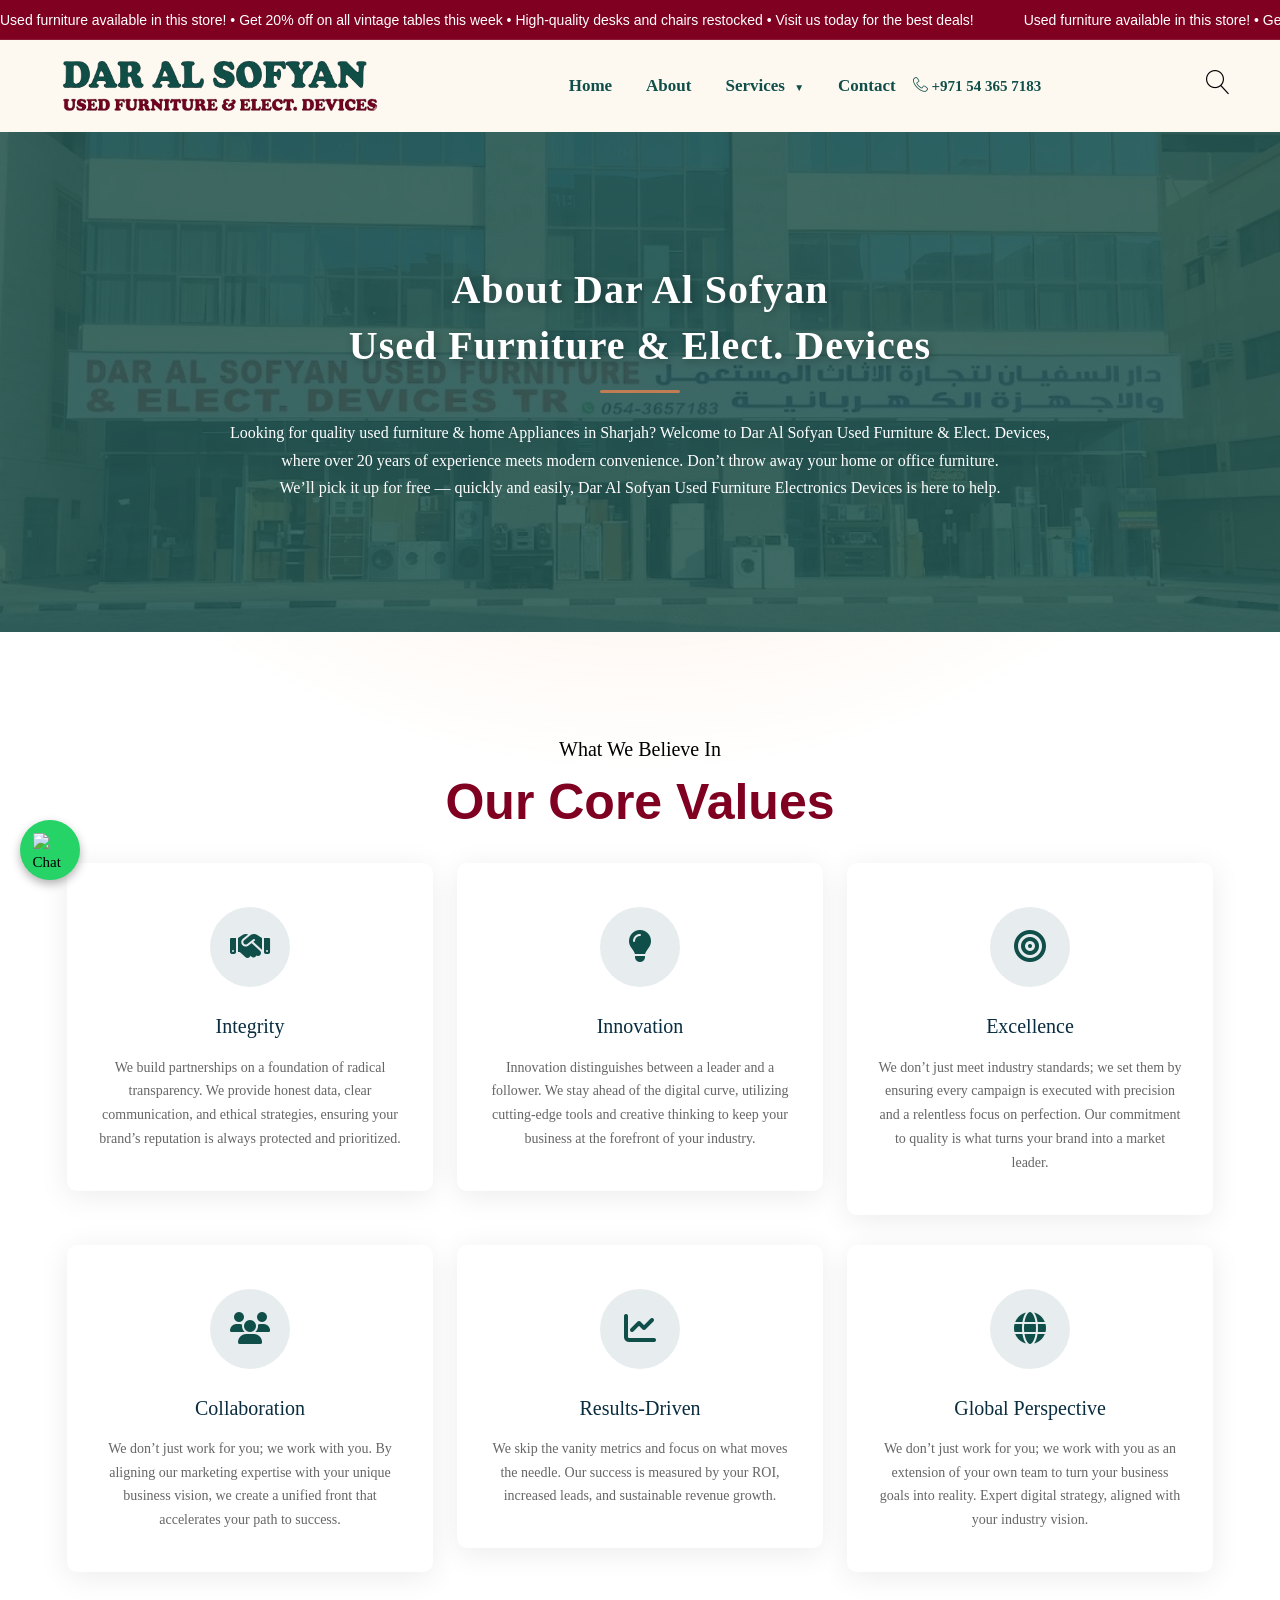
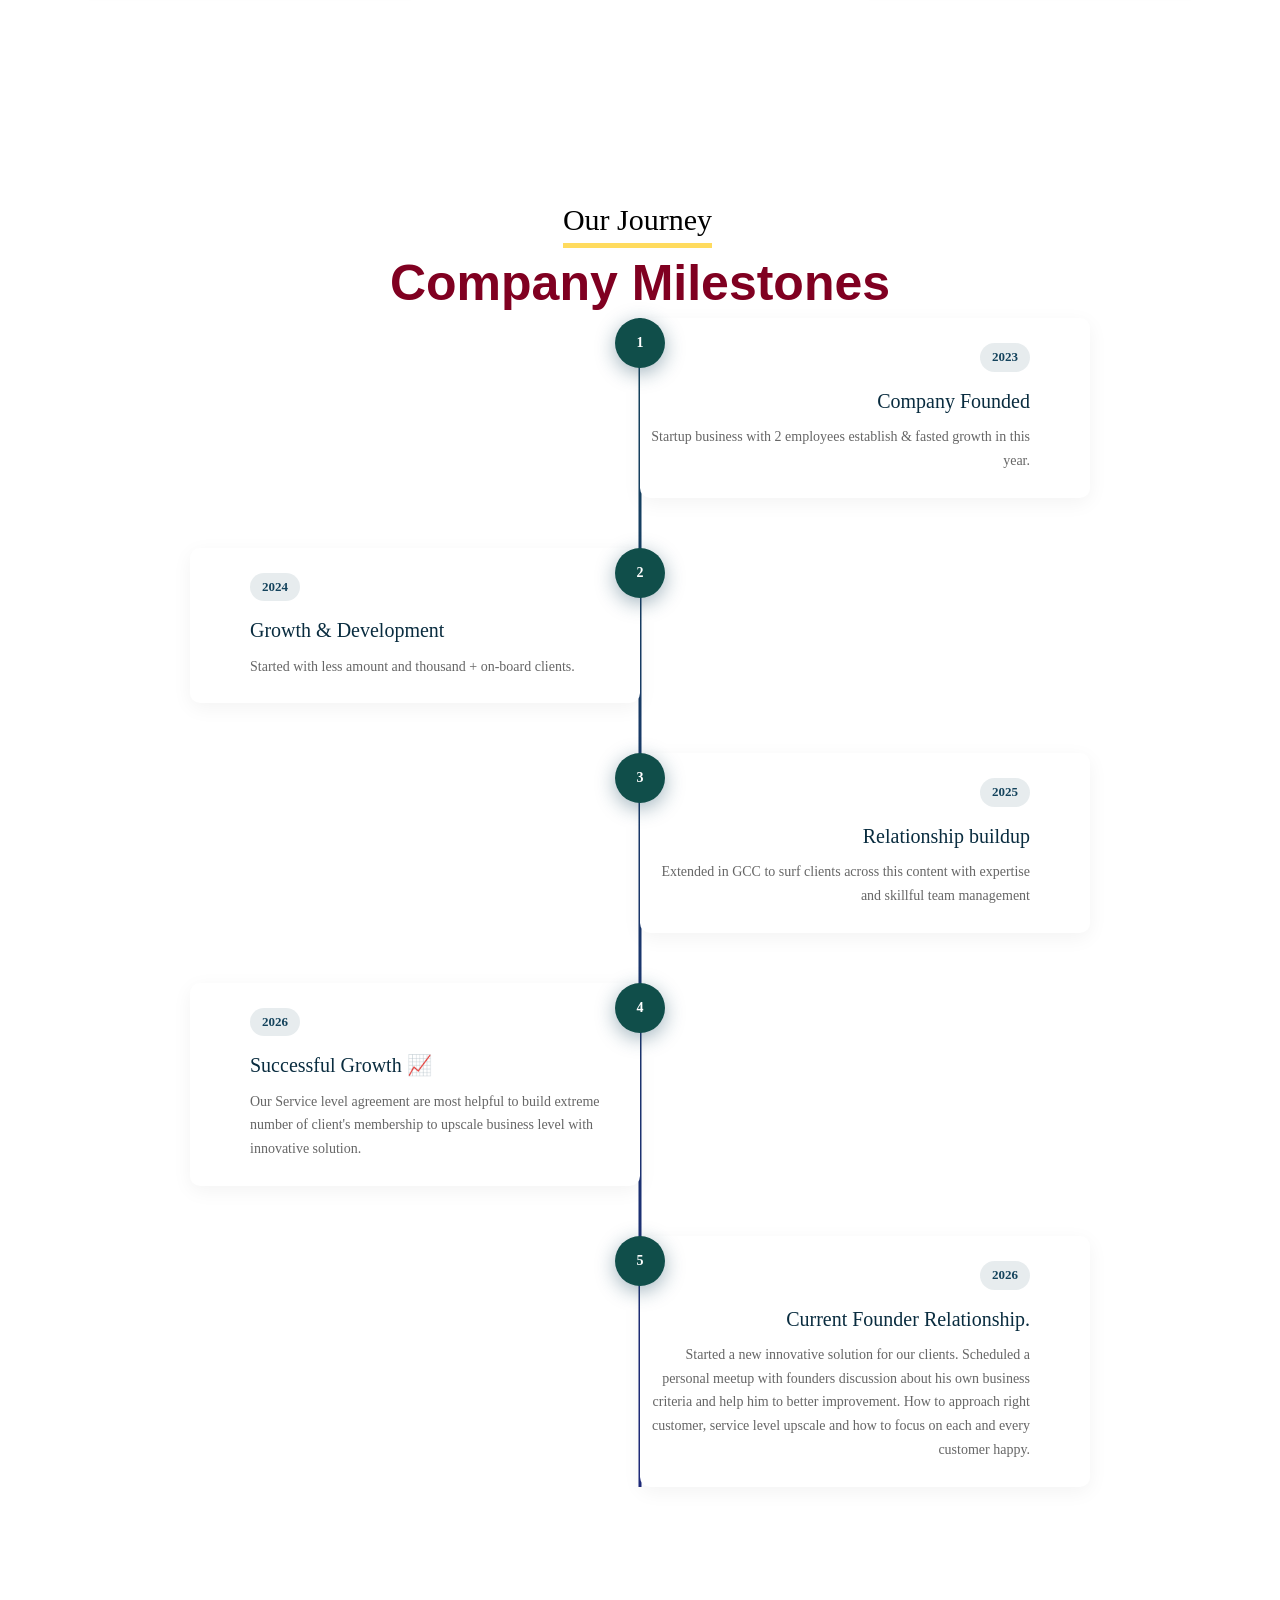
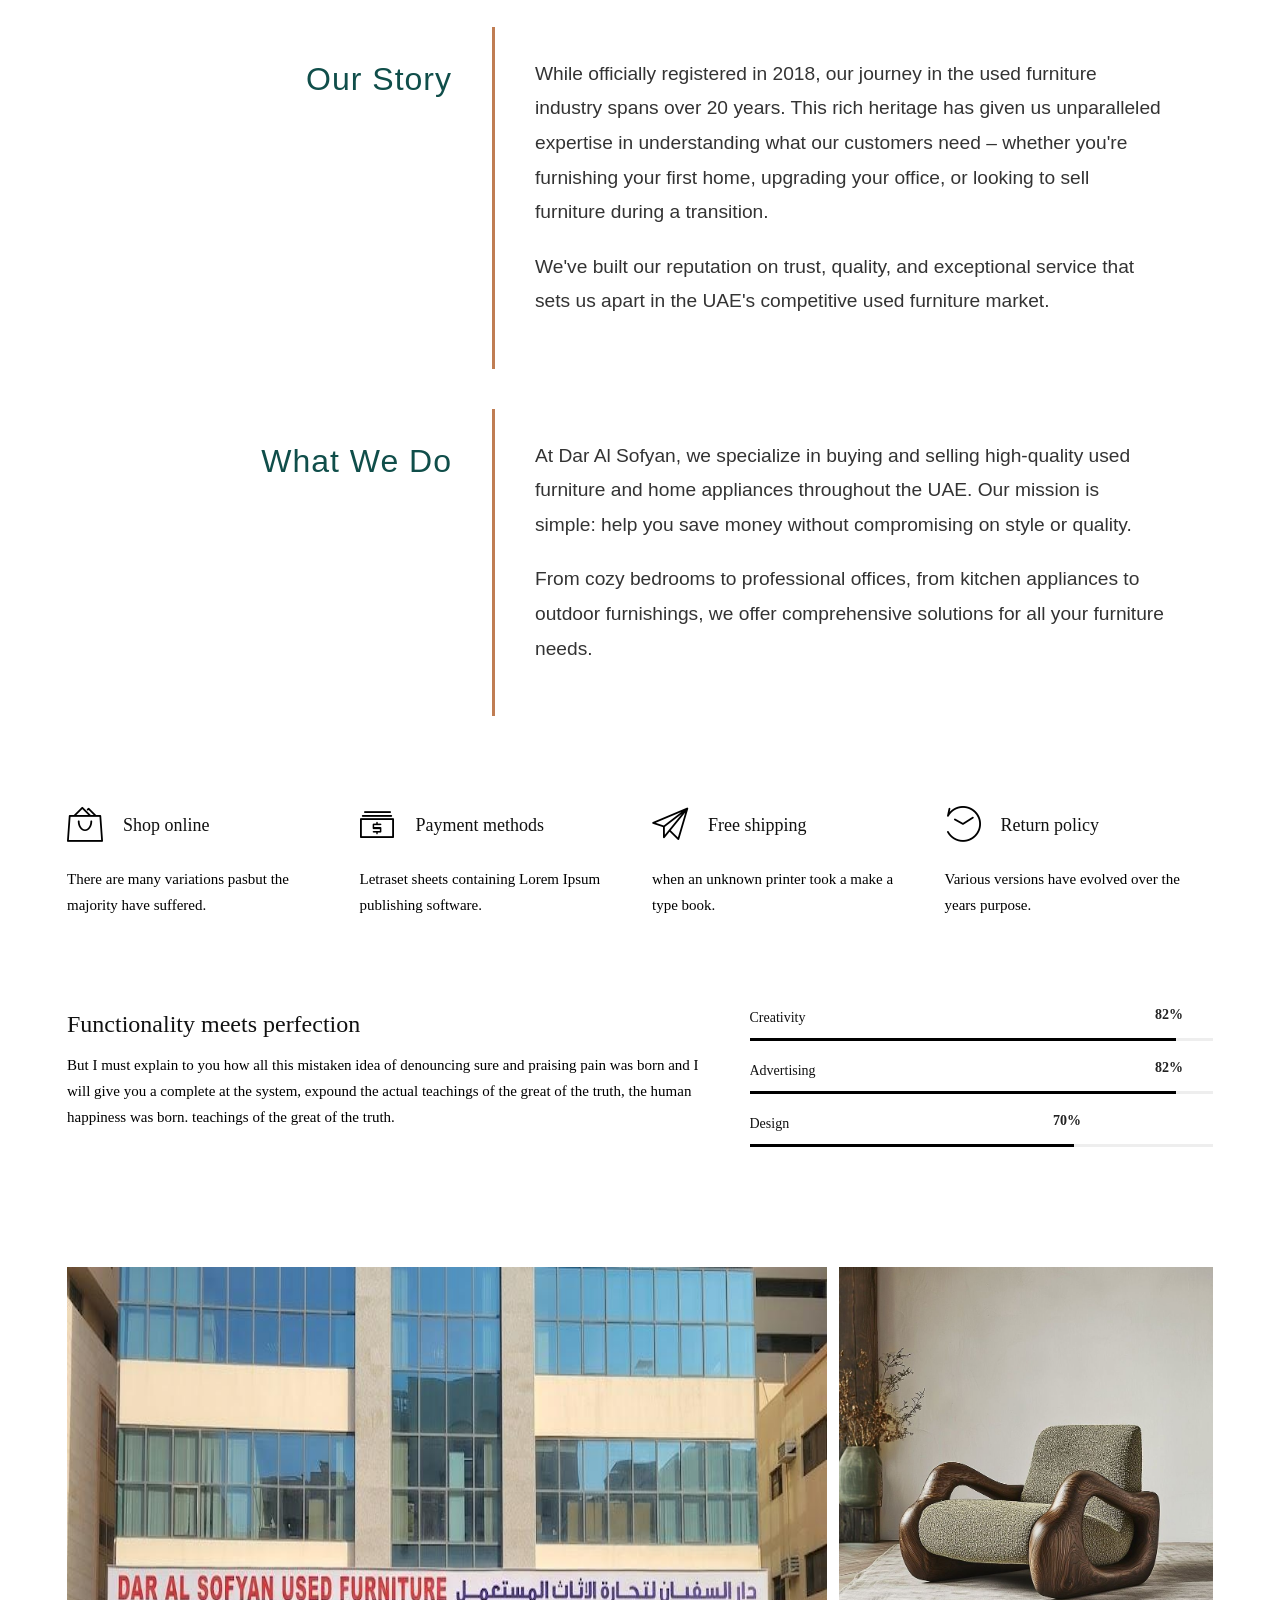
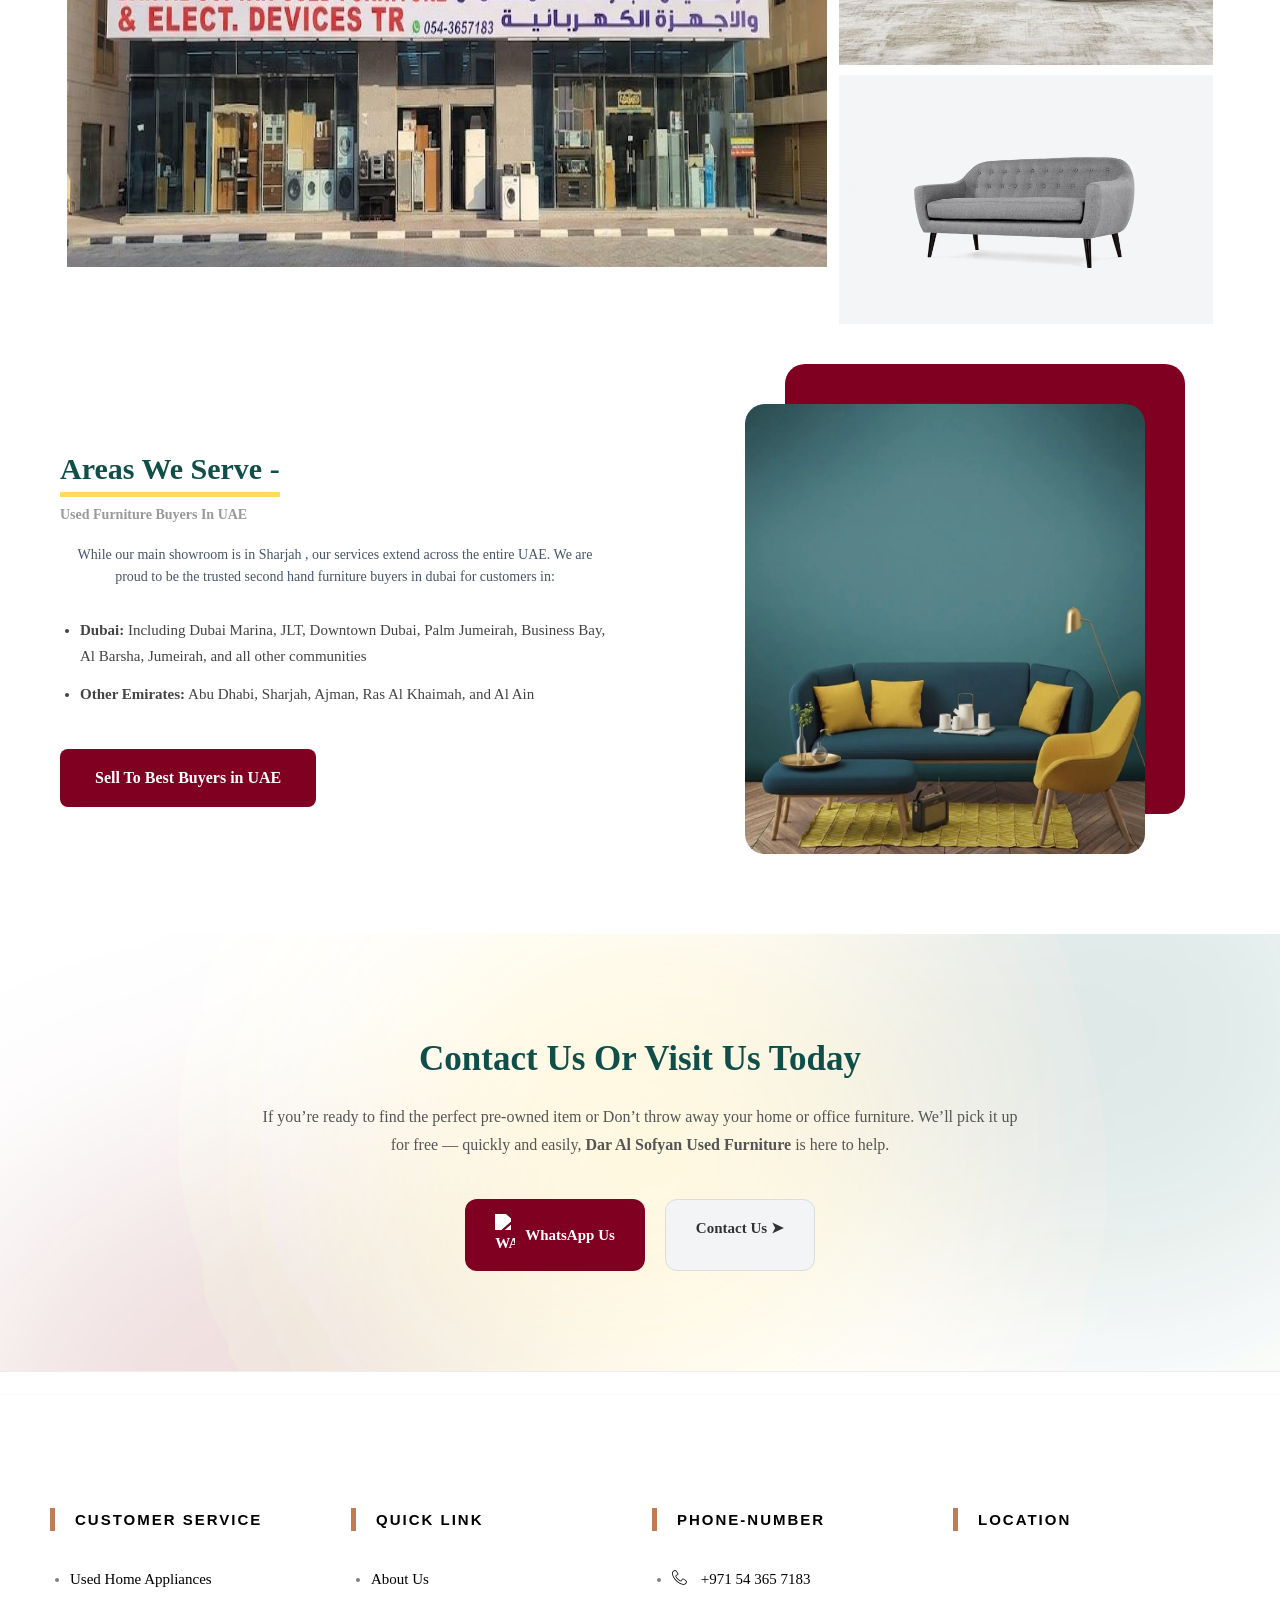
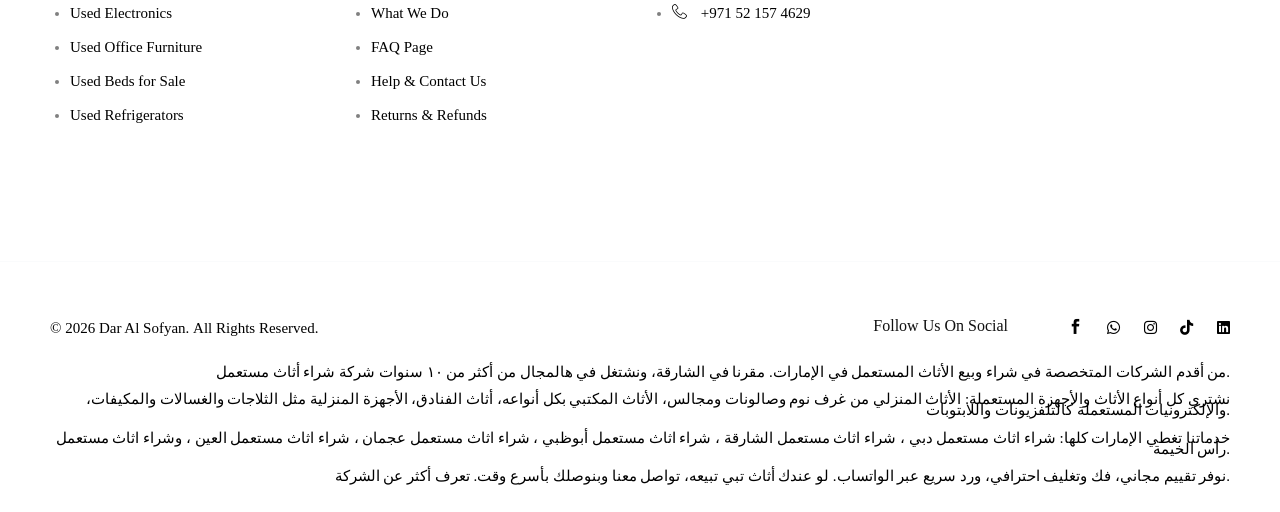
==== commit e181c3b3: "Update about-us.html" ====
--- a/about-us.html
+++ b/about-us.html
@@ -382,7 +382,7 @@
                                         <a href="#">
                                             <span class="phone-number ">
                                                 <i class="icon-telephone"></i>
-                                                +971 543657183
+                                                +971 54 365 7183
                                             </span>
                                         </a>
                                     </span>
@@ -1547,131 +1547,85 @@
                         <ul>
                             <li class="has-children">
                                 <a href="index.html">Home</a>
-                                <!-- <ul class="sub-menu">
-                                <li><a href="index.html"><span>Home V1 – Default</span></a></li>
-                                <li><a href="index-7.html"><span>Home V2 – Boxed</span></a></li>
-                                <li><a href="index-8.html"><span>Home V3 – Carousel</span></a></li>
-                                <li><a href="index-11.html"><span>Home V4 – Categories</span></a></li>
-                                <li><a href="index-10.html"><span>Home V5 – Collection</span></a></li>
-                                <li><a href="index-5.html"><span>Home V6 – Full Width</span></a></li>
-                                <li><a href="index-4.html"><span>Home V7 – Left Sidebar</span></a></li>
-                                <li><a href="index-3.html"><span>Home V8 – Metro</span></a></li>
-                                <li><a href="index-2.html"><span>Home V9 – Minimal</span></a></li>
-                                <li><a href="index-6.html"><span>Home V10 – Parallax</span></a></li>
-                                <li><a href="index-12.html"><span>Home V11 – Video Feature</span></a></li>
-                                <li><a href="index-9.html"><span>Home V12 – 02 Feature</span></a></li>
-                                <li><a href="index-13.html"><span>Home V13 – 03 Feature</span></a></li>
-                            </ul> -->
-                            </li>
-                            <li class="has-children">
-                                <a href="shop-carousel.html">Shop</a>
-                                <!-- <ul class="sub-menu">
-                                <li class="has-children">
-                                    <a href="#"><span>Shop Pages</span></a>
-                                    <ul class="sub-menu">
-                                        <li><a href="shop-3-column.html"><span>Shop 3 Columns</span></a></li>
-                                        <li><a href="shop-4-column.html"><span>Shop 4 Columns</span></a></li>
-                                        <li><a href="shop-5-column.html"><span>Shop 5 Columns</span></a></li>
-                                        <li><a href="shop-6-column.html"><span>Shop 6 Columns</span></a></li>
-                                        <li><a href="shop-categories.html"><span>Shop Categories</span></a></li>
-                                        <li><a href="shop-carousel.html"><span>Shop Carousel</span></a></li>
-                                        <li><a href="shop-with-boder.html"><span>Shop With Border</span></a></li>
-                                        <li><a href="shop-left-sidebar.html"><span>Shop Left Sidebar</span></a></li>
-                                        <li><a href="shop-right-sidebar.html"><span>Shop Right Sidebar</span></a></li>
-                                        <li><a href="shop-without-gutter.html"><span>Shop Without Gutter</span></a></li>
-                                    </ul>
-                                </li>
-                                <li class="has-children">
-                                    <a href="#"><span>Product Pages</span></a>
-                                    <ul class="sub-menu">
-                                        <li><a href="product-details.html"><span>Default</span></a></li>
-                                        <li><a href="product-simple.html"><span>Simple</span></a></li>
-                                        <li><a href="product-variable.html"><span>Variable</span></a></li>
-                                        <li><a href="product-groupped.html"><span>Groupped</span></a></li>
-                                        <li><a href="product-on-sale.html"><span>On Sale</span></a></li>
-                                        <li><a href="product-out-of-stock.html"><span>Out Of Stock</span></a></li>
-                                        <li><a href="product-affiliate.html"><span>Affiliate</span></a></li>
-                                        <li><a href="product-image-swatches.html"><span>Image Swatches</span></a></li>
-                                        <li><a href="product-countdown-timer.html"><span>With Countdown Timer</span></a>
-                                        </li>
-                                    </ul>
-                                </li>
-                                <li class="has-children">
-                                    <a href="#"><span>Other Pages</span></a>
-                                    <ul class="sub-menu">
-                                        <li><a href="cart.html"><span>Cart</span></a></li>
-                                        <li><a href="checkout.html"><span>Checkout</span></a></li>
-                                        <li><a href="my-account.html"><span>My Account</span></a></li>
-                                        <li><a href="wishlist.html"><span>Wishlist</span></a></li>
-                                        <li><a href="order-tracking.html"><span>Order Tracking</span></a></li>
-                                    </ul>
-                                </li>
-                            </ul> -->
                             </li>
                             <li class="has-children">
                                 <a href="about-us.html">About Us</a>
-                                <!-- <ul class="sub-menu">
-                                <li><a href="about-us.html"><span>About Us</span></a></li>
-                                <li><a href="contact-us.html"><span>Contact</span></a></li>
-                                <li><a href="faq.html"><span>FAQ Pages</span></a></li>
-                                <li><a href="coming-soon.html"><span>Coming Soon</span></a></li>
-                                <li><a href="404-page.html"><span>404 Page</span></a></li>
-                            </ul> -->
                             </li>
-                            <!-- <li class="has-children">
-                            <a href="contact-us.html">Contact Us</a>
-                            <ul class="sub-menu">
-                                <li><a href="blog-grid.html"><span>Blog Grid</span></a></li>
-                                <li><a href="blog-listing.html"><span>Blog List</span></a></li>
-                                <li><a href="blog-masonry.html"><span>Blog Masonry</span></a></li>
-                                <li><a href="blog-left-sidebar.html"><span>Blog Sidebar</span></a></li>
-                                <li><a href="single-blog-post.html"><span>Single Post V1</span></a></li>
-                                <li><a href="single-blog-post-2.html"><span>Single Post V2</span></a></li>
-                            </ul>
-                        </li> -->
+                            <li class="has-children">
+                                <a href="#">Services</a>
+                                <ul class="sub-menu">
+                                    <li>
+                                        <a href="shop-carousel.html">
+                                            <span>Used Furniture Buy</span>
+                                        </a>
+                                    </li>
+                                    <li>
+                                        <a href="seller.html">
+                                            <span>Sell Furniture</span>
+                                        </a>
+                                    </li>
+                                </ul>
+                            </li>
+                            <li class="has-children">
+                                <a href="contact-us.html">Contact Us</a>
+                            </li>
                         </ul>
                     </nav>
-                    <div class="mobile-menu-contact-info section-space--mt_60">
-                        <h6>Contact Us</h6>
+                                    <div class="mobile-menu-contact-info section-space--mt_60">
+                        <h6 style="font-weight: 900;">Informtion</h6>
                         <p>
-                            69 Halsey St, Ny 10002, New York, United States
+                            <b>Address:</b>
+                            Istiqlal Road Al Qasimia Sharjah -United Arab Emirates
                             <br>
-                            support.center@unero.co
+                            <a href="mailto:Daralsoyfan114@gmail.com?subject=Message%20from%20website&body=Hi%20there%2C">
+                                <b>Email:</b>
+                                Daralsoyfan114@gmail.com
+                            </a>
                             <br>
-                            (0091) 8547
-                        632521
+                            <a href="whatsapp://send?phone=+971521574629&text=Hello%20I%20need%20information">
+                                <b>whatsapp No:</b>
+                                +971 52 157 4629
+                            </a>
+                            <a href="tel:+971543657183">
+                                <b>Phone No:</b>
+                                +971 54 365 7183
+                            </a>
                         </p>
                     </div>
-                    <div class="mobile-menu-social-share section-space--mt_60">
+                     <div class="mobile-menu-social-share section-space--mt_60">
                         <h6>Follow US On Socials</h6>
                         <ul class="social-share">
-                            <li>
-                                <a href="#">
-                                    <i class="social social_facebook"></i>
-                                </a>
-                            </li>
-                            <li>
-                                <a href="#">
-                                    <i class="social social_twitter"></i>
-                                </a>
-                            </li>
-                            <li>
-                                <a href="#">
-                                    <i class="social social_googleplus"></i>
-                                </a>
-                            </li>
-                            <li>
-                                <a href="#">
-                                    <i class="social social_linkedin"></i>
-                                </a>
-                            </li>
-                            <li>
-                                <a href="#">
-                                    <i class="social social_pinterest"></i>
-                                </a>
-                            </li>
-                        </ul>
-                    </div>
+                                <li>
+                                    <a href="#">
+                                        <i class="social social_facebook"></i>
+                                    </a>
+                                </li>
+                                <li>
+                                    <a href="whatsapp://send?phone=+971521574629&text=Hello%20I%20need%20information" aria-label="whatsapp">
+                                                <i class="p-icon fab fa-whatsapp"></i>
+                                </li>
+                                <li>
+                                    <a href="mailto:Daralsoyfan114@gmail.com?subject=Message%20from%20website&body=Hi%20there%2C">
+                                        <i class="social social_googleplus"></i>
+                                    </a>
+                                </li>
+                                <li>
+                                    <a href="#">
+                                        <i class="social social_linkedin"></i>
+                                    </a>
+                                </li>
+                                <li>
+                                      <a href="https://www.instagram.com/daralsofyanusedfurniture/" target="_blank" aria-label="instagram">
+                                                <i class="p-icon fab fa-instagram"></i>
+                                            </a>
+                                </li>
+                                <li>
+                                       <a href="https://www.tiktok.com/@daralsofyanusedfurniture?is_from_webapp=1&sender_device=pc" target="_blank" aria-label="Tiktok">
+                                                <i class="p-icon fab fa-tiktok"></i>
+                                            </a>
+                                </li>
+                            </ul>
+                    </div> 
                 </div>
             </div>
         </div>
--- a/assets/css/style.min.css
+++ b/assets/css/style.min.css
@@ -13364,4 +13364,69 @@
 
 .font-medium {
   font-weight: 500;
-}+}
+    /* 
+      ===================================
+      FIX: responsive image – full width on phone, proper scaling
+      previously width:70% made it small on mobile
+      now: width:100% on mobile, maintain aspect ratio, auto sizing
+    ===================================
+    */
+    .aspect-container img {
+      width: 100%;           /* full container width on all screens */
+      height: auto;          /* maintain natural aspect ratio */
+      max-width: 100%;       /* never overflow parent */
+      display: block;
+      object-fit: cover;     /* optional: clean fit, but keeps proportions */
+      border-radius: 18px;   /* subtle rounding for modern look (optional) */
+      transition: all 0.2s ease;
+    }
+
+    /* for desktop / large screens you can optionally limit width if needed */
+    /* but since original design wanted width:70% on desktop but full on phone – 
+       we make it fully responsive: on desktop 70% if you prefer, but mobile takes 100% 
+       to solve "phone screen pic is small" problem.
+    */
+    
+    /* DESKTOP & TABLET: you may keep original ratio style optionally, 
+       but the issue was phone = small. fix ensures phone gets 100%.
+       if you like original "70% width" on desktop, we'll add media query 
+    */
+    @media (min-width: 992px) {
+      .aspect-container img {
+        width: 70%;          /* keep original desktop style (70%) */
+        max-width: 70%;
+        margin: 0 auto;      /* center it */
+      }
+    }
+
+    /* for tablets (between 768px and 991px) let's use 85% for better visibility */
+    @media (min-width: 768px) and (max-width: 991px) {
+      .aspect-container img {
+        width: 85%;
+        max-width: 85%;
+        margin: 0 auto;
+      }
+    }
+
+    /* for phones (max-width: 767px) : THE FIX – image takes full width */
+    @media (max-width: 767px) {
+      .aspect-container img {
+        width: 100% !important;   /* forces full width on mobile */
+        max-width: 100% !important;
+        height: auto;
+        object-fit: contain;      /* or cover, but contain keeps full image visible */
+        border-radius: 16px;
+      }
+    }
+
+    /* extra safety: any device under 576px */
+    @media (max-width: 576px) {
+      .aspect-container img {
+        width: 100% !important;
+        display: block;
+      }
+      .col {
+        padding: 0 8px;
+      }
+    }
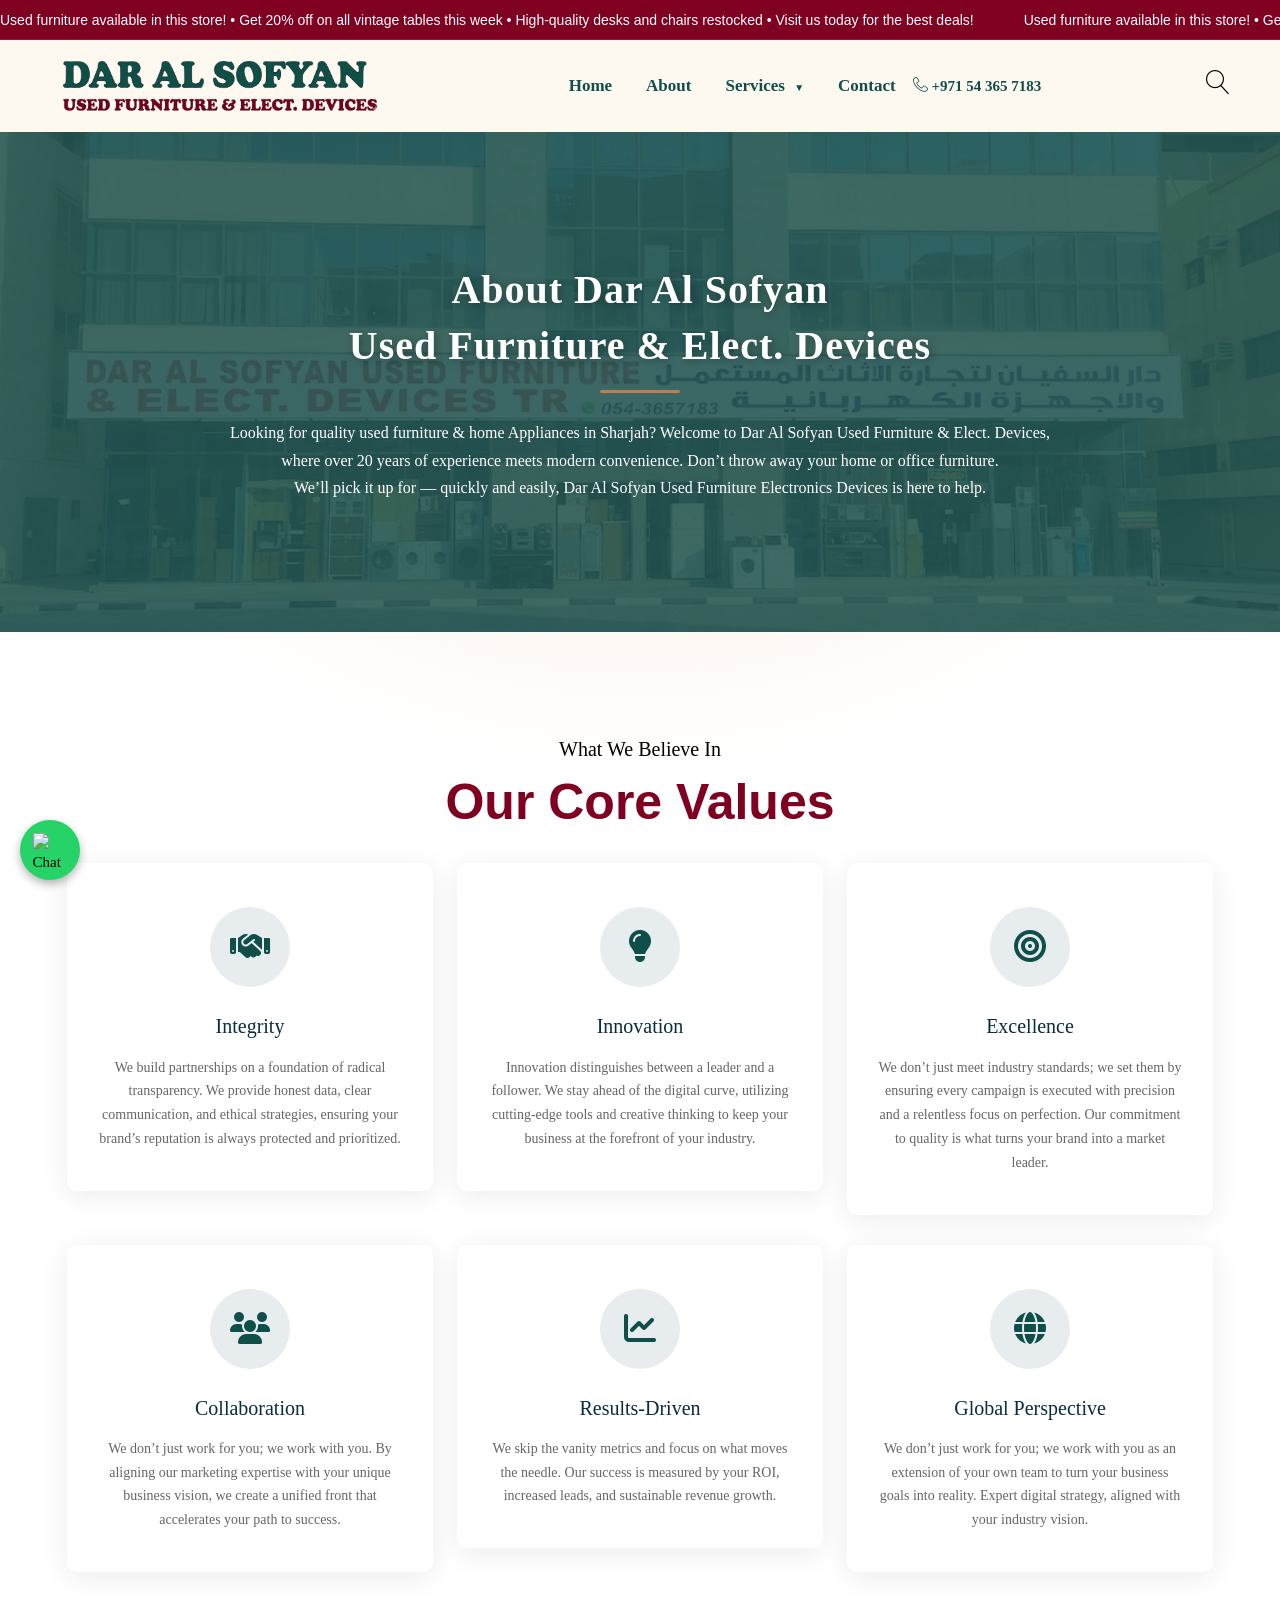
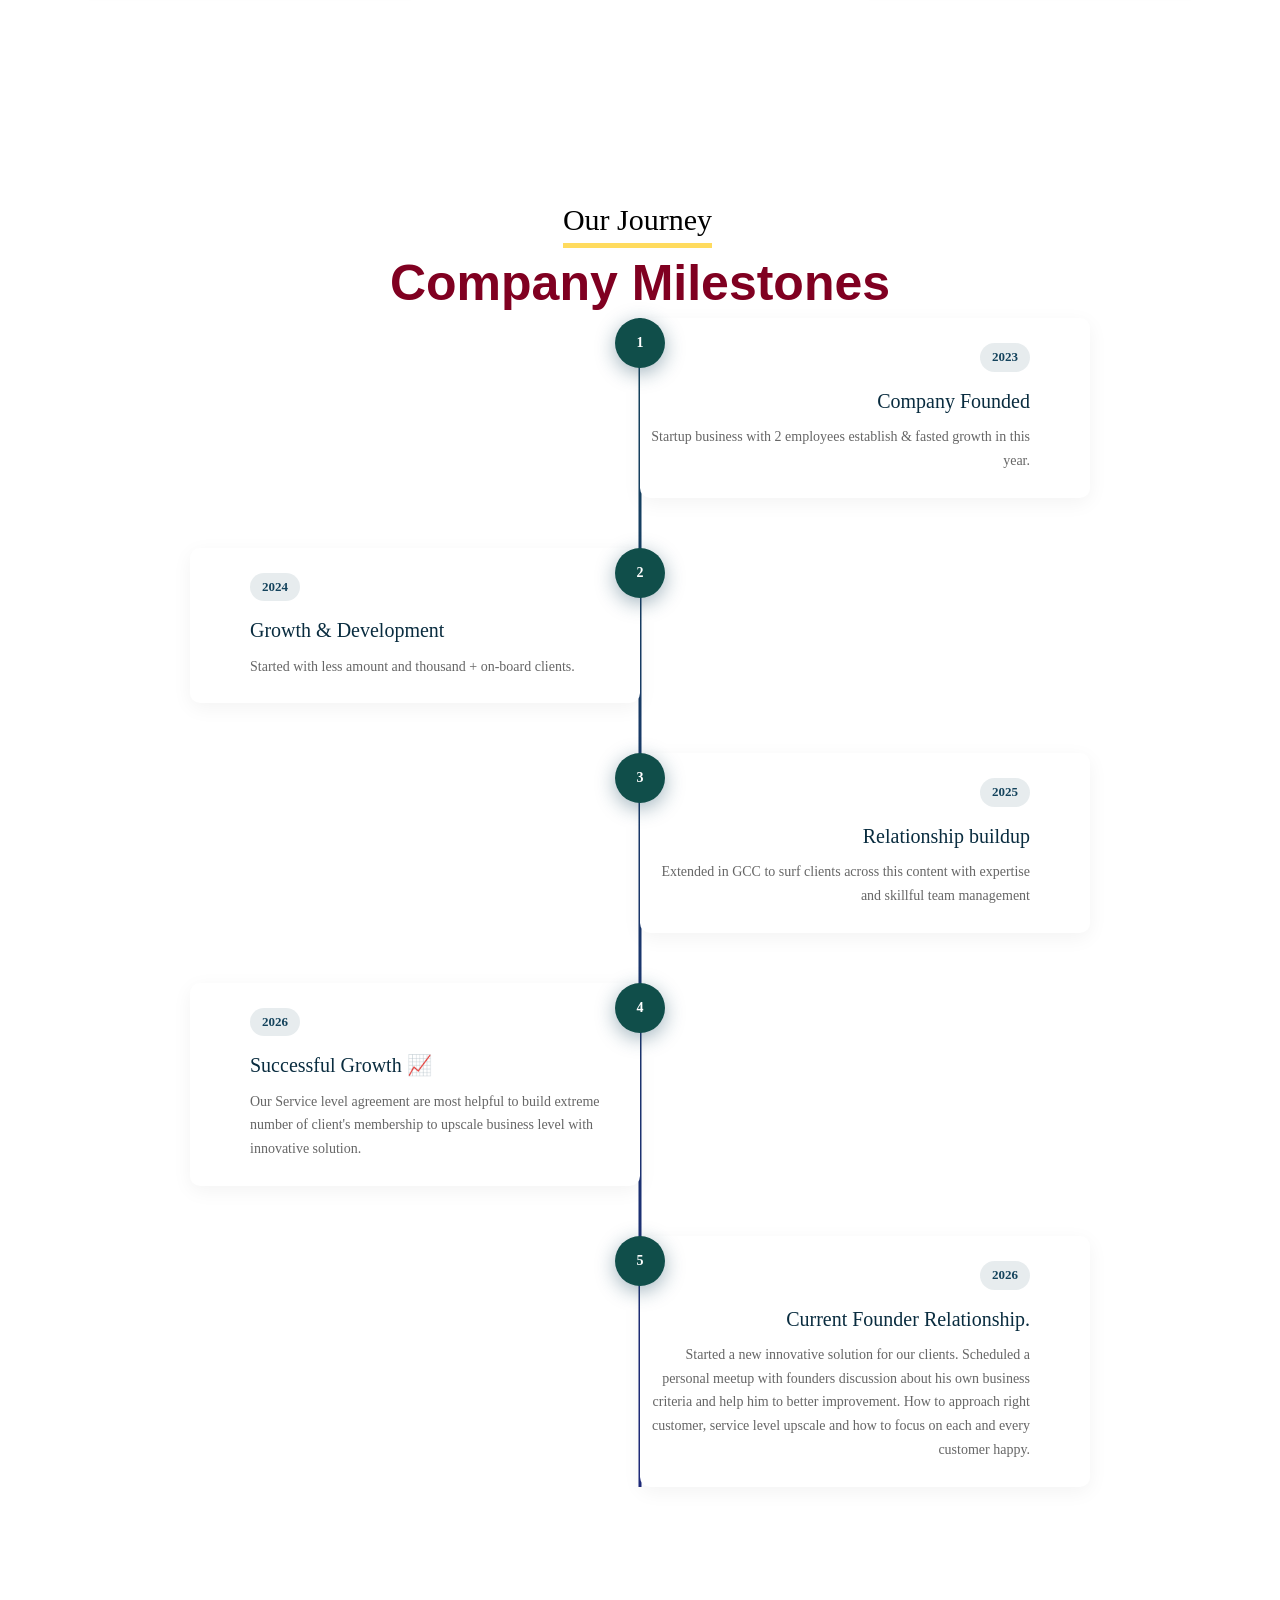
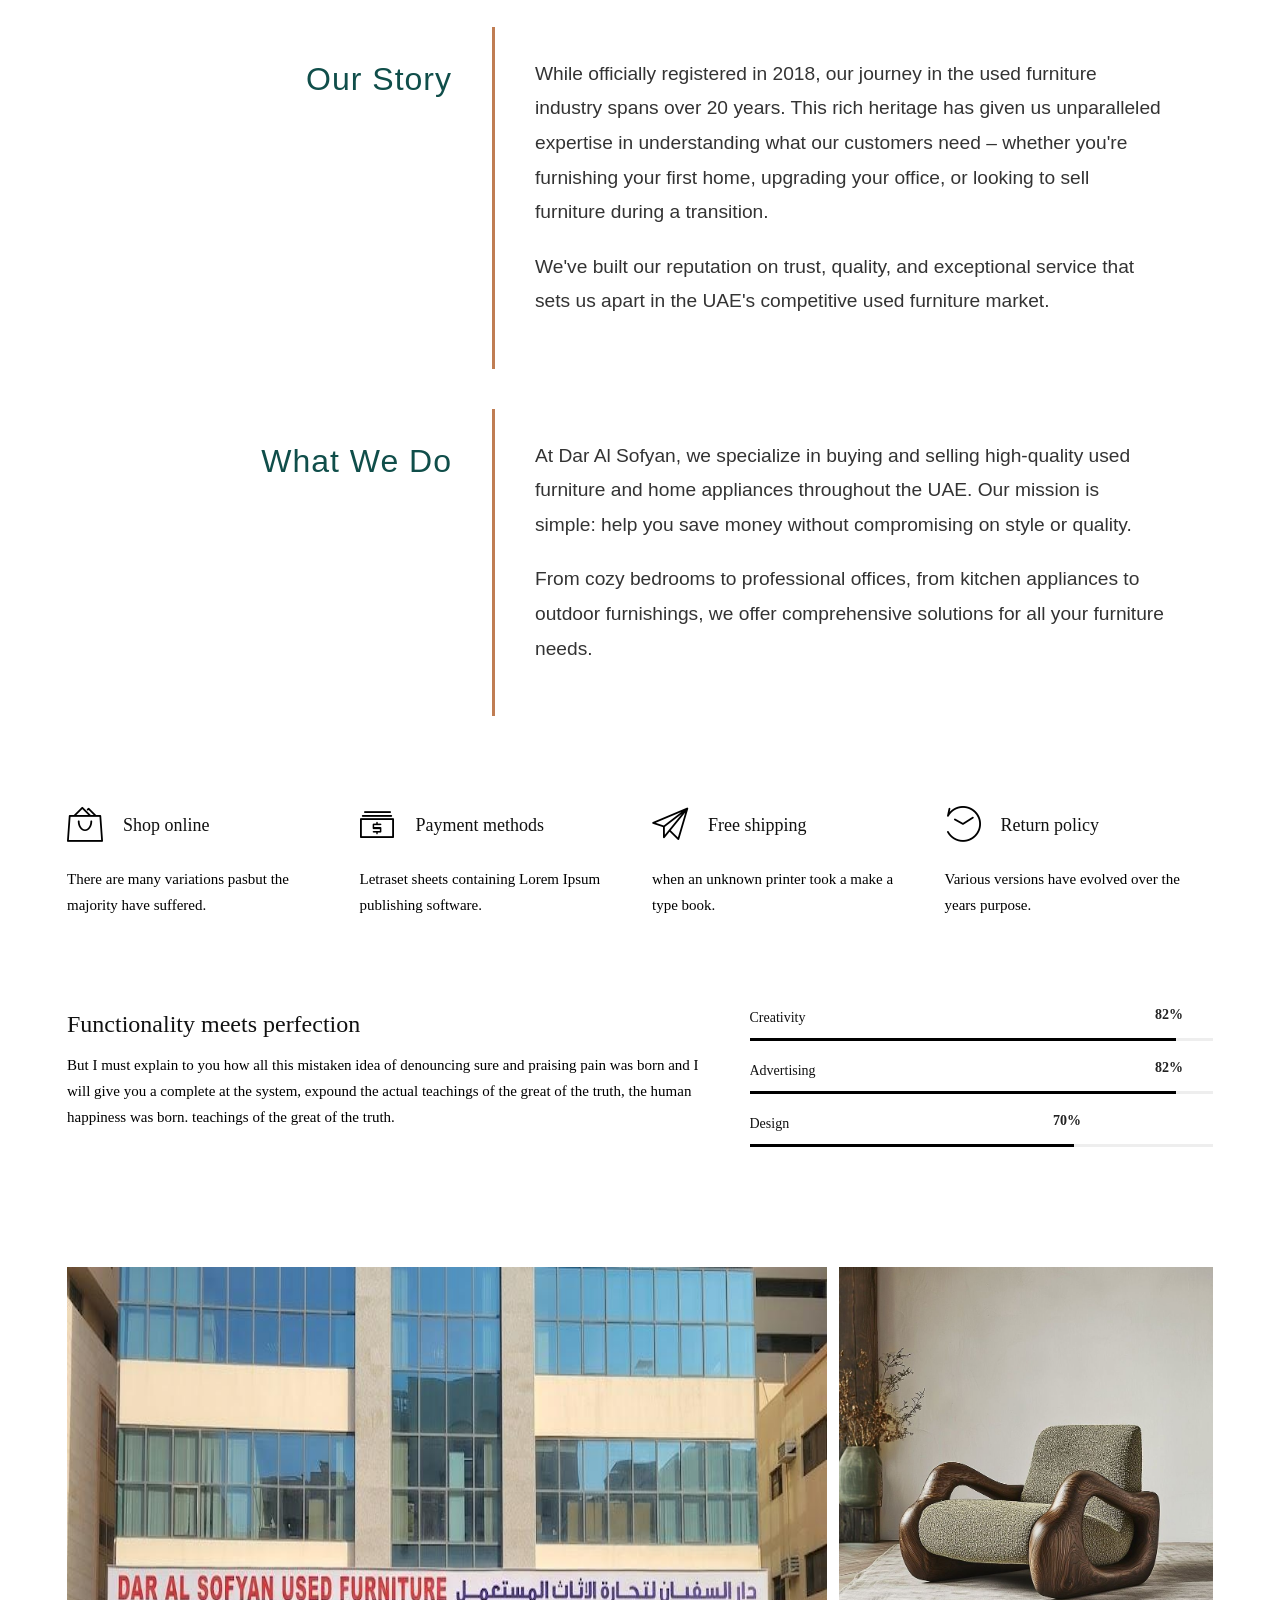
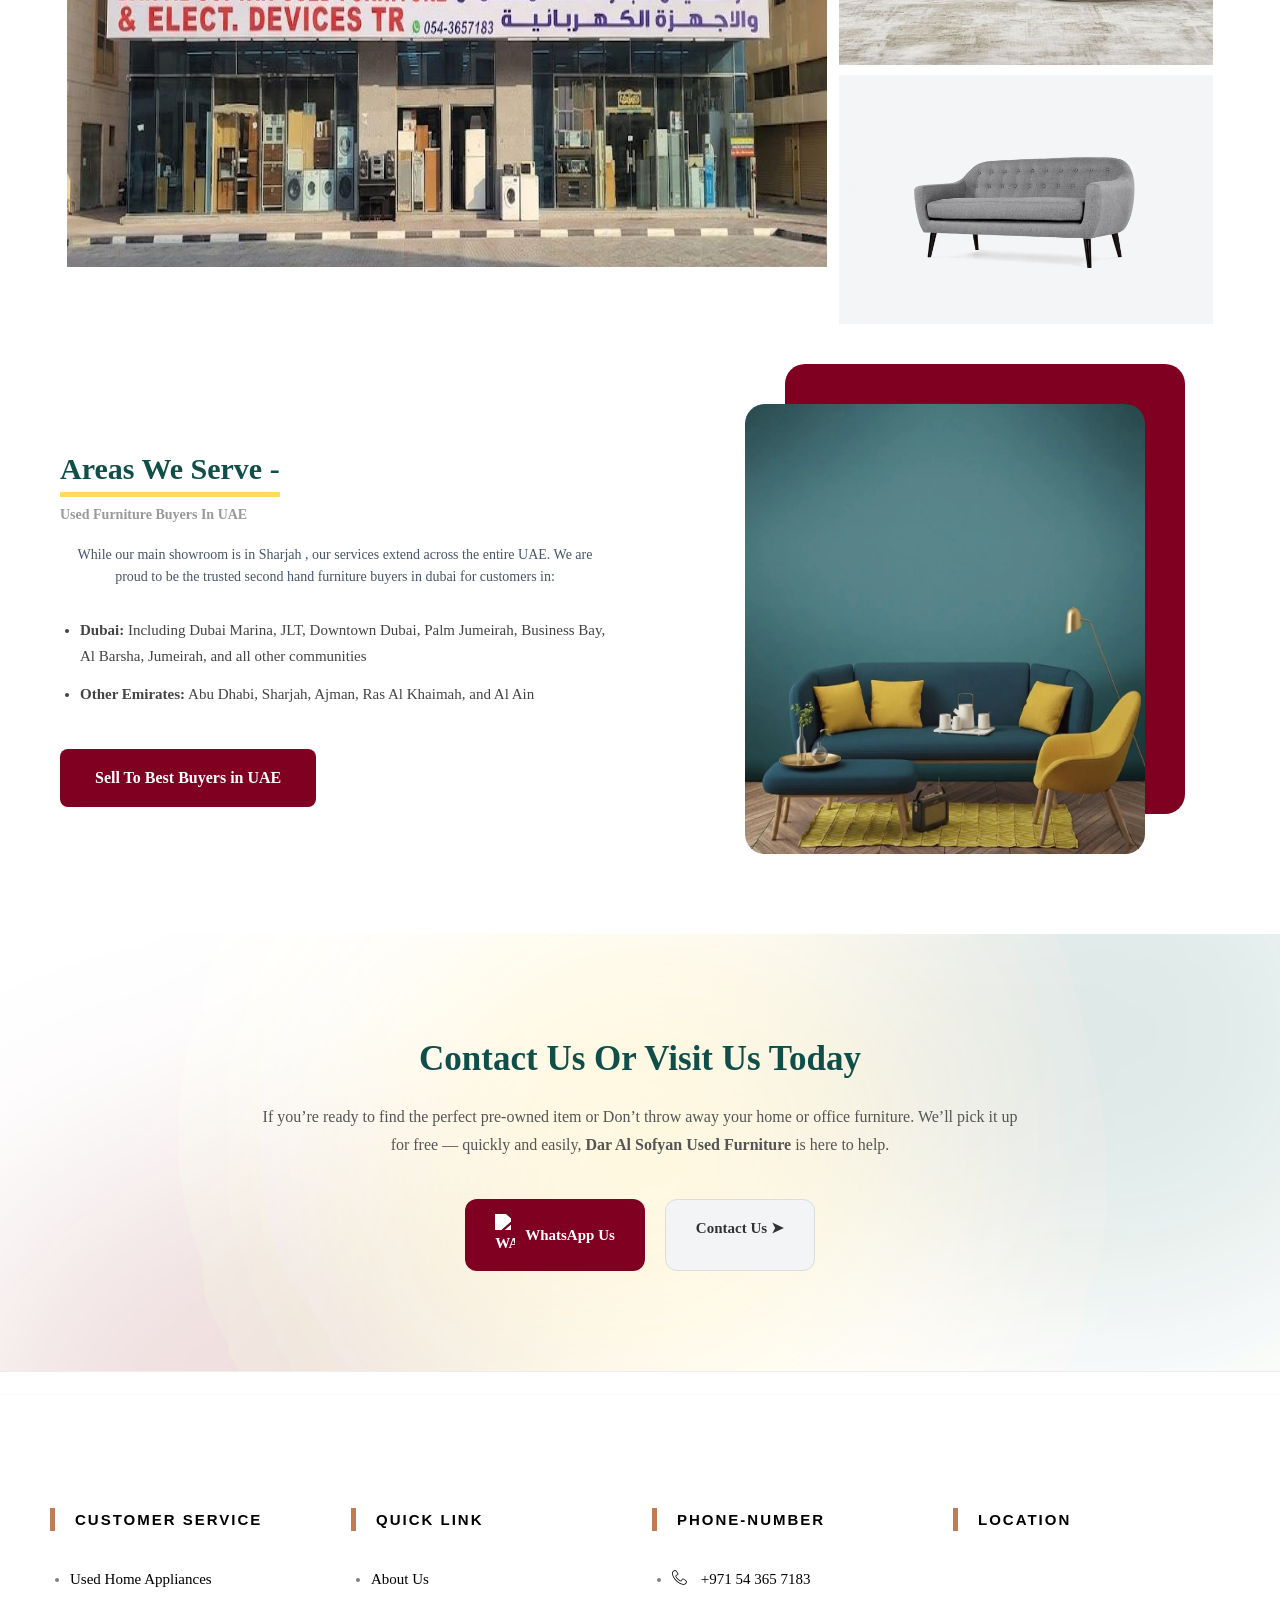
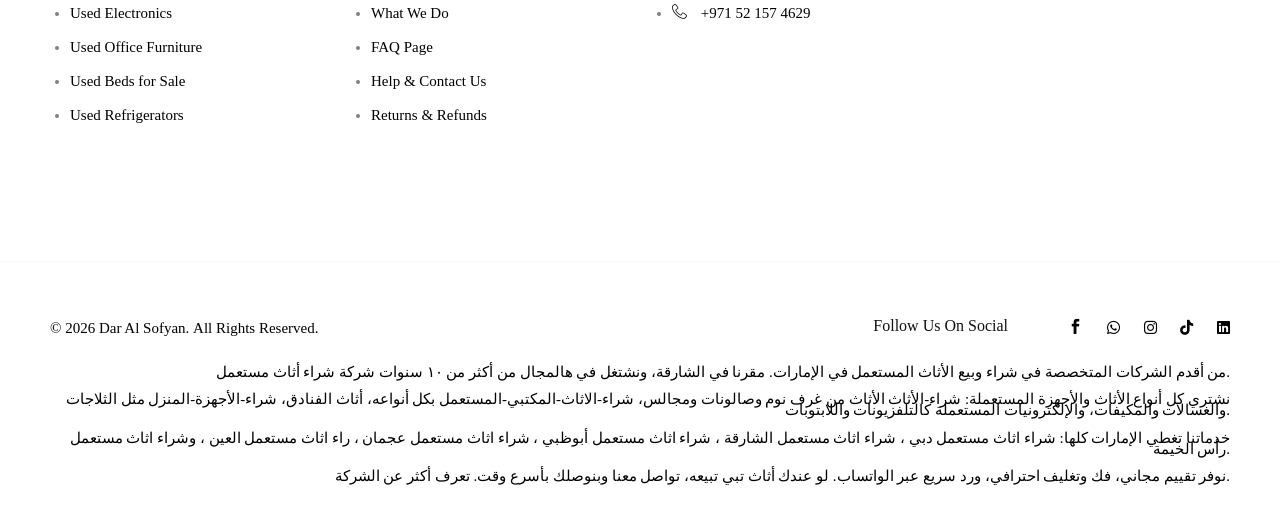
==== commit 03b38b4a: "Update about-us.html" ====
--- a/about-us.html
+++ b/about-us.html
@@ -461,7 +461,7 @@
                                     <br>
                                     where over 20 years of experience meets modern convenience. Don’t throw away your home or office furniture.
                                     <br>
-                                    We’ll pick it up for free — quickly and easily, Dar Al Sofyan Used Furniture Electronics Devices is here to help.
+                                    We’ll pick it up for — quickly and easily, Dar Al Sofyan Used Furniture Electronics Devices is here to help.
                                 </p>
                             </div>
                         </div>
@@ -1145,22 +1145,22 @@
                                     <p style="text-align: right;">نشتري كل أنواع الأثاث والأجهزة المستعملة: الأثاث المنزلي من غرف نوم وصالونات ومجالس، الأثاث المكتبي بكل أنواعه، أثاث الفنادق، الأجهزة المنزلية مثل الثلاجات والغسالات والمكيفات، والإلكترونيات المستعملة كالتلفزيونات واللابتوبات.</p>
                                     <p style="text-align: right;"></p> -->
                                     <p style="text-align: right; line-height: 0.75;">
-                                        <a href="https://buyingusedfurnitureuae.com/">شركة شراء أثاث مستعمل</a>
+                                        <a href="#">شركة شراء أثاث مستعمل</a>
                                         <!-- -->
                                         من أقدم الشركات المتخصصة في شراء وبيع الأثاث المستعمل في الإمارات. مقرنا في الشارقة، ونشتغل في هالمجال من أكثر من ١٠ سنوات.
                                     </p>
                                     <p style="text-align: right; line-height: 0.75;">
                                         نشتري كل أنواع الأثاث والأجهزة المستعملة:
                                         <!-- -->
-                                        <a href="https://buyingusedfurnitureuae.com/شراء-الأثاث-المنزلي">الأثاث المنزلي</a>
+                                        <a href="#">شراء-الأثاث الأثاث </a>
                                         <!-- -->
                                         من غرف نوم وصالونات ومجالس،
                                         <!-- -->
-                                        <a href="https://buyingusedfurnitureuae.com/شراء-الاثاث-المكتبي-المستعمل">الأثاث المكتبي</a>
+                                        <a href="#">شراء-الاثاث-المكتبي-المستعمل</a>
                                         <!-- -->
                                         بكل أنواعه، أثاث الفنادق،
                                         <!-- -->
-                                        <a href="https://buyingusedfurnitureuae.com/شراء-الأجهزة-المنزلية">الأجهزة المنزلية</a>
+                                        <a href="#">شراء-الأجهزة-المنزل </a>
                                         <!-- -->
                                         مثل الثلاجات والغسالات والمكيفات،
                                         <!-- -->
@@ -1183,7 +1183,7 @@
                                         <a href="https://buyingusedfurnitureuae.com/شراء-اثاث-مستعمل-عجمان">شراء اثاث مستعمل عجمان</a>
                                         ،
                                         <!-- -->
-                                        <a href="https://buyingusedfurnitureuae.com/شراء-اثاث-مستعمل-العين">شراء اثاث مستعمل العين</a>
+                                        <a href="#شراء-اثاث-مستعمل-العين">راء اثاث مستعمل العين</a>
                                         ، وشراء اثاث مستعمل رأس الخيمة.
                                     </p>
                                     <p style="text-align: right; line-height: 0.75;">نوفر تقييم مجاني، فك وتغليف احترافي، ورد سريع عبر الواتساب. لو عندك أثاث تبي تبيعه، تواصل معنا وبنوصلك بأسرع وقت. تعرف أكثر عن الشركة.</p>
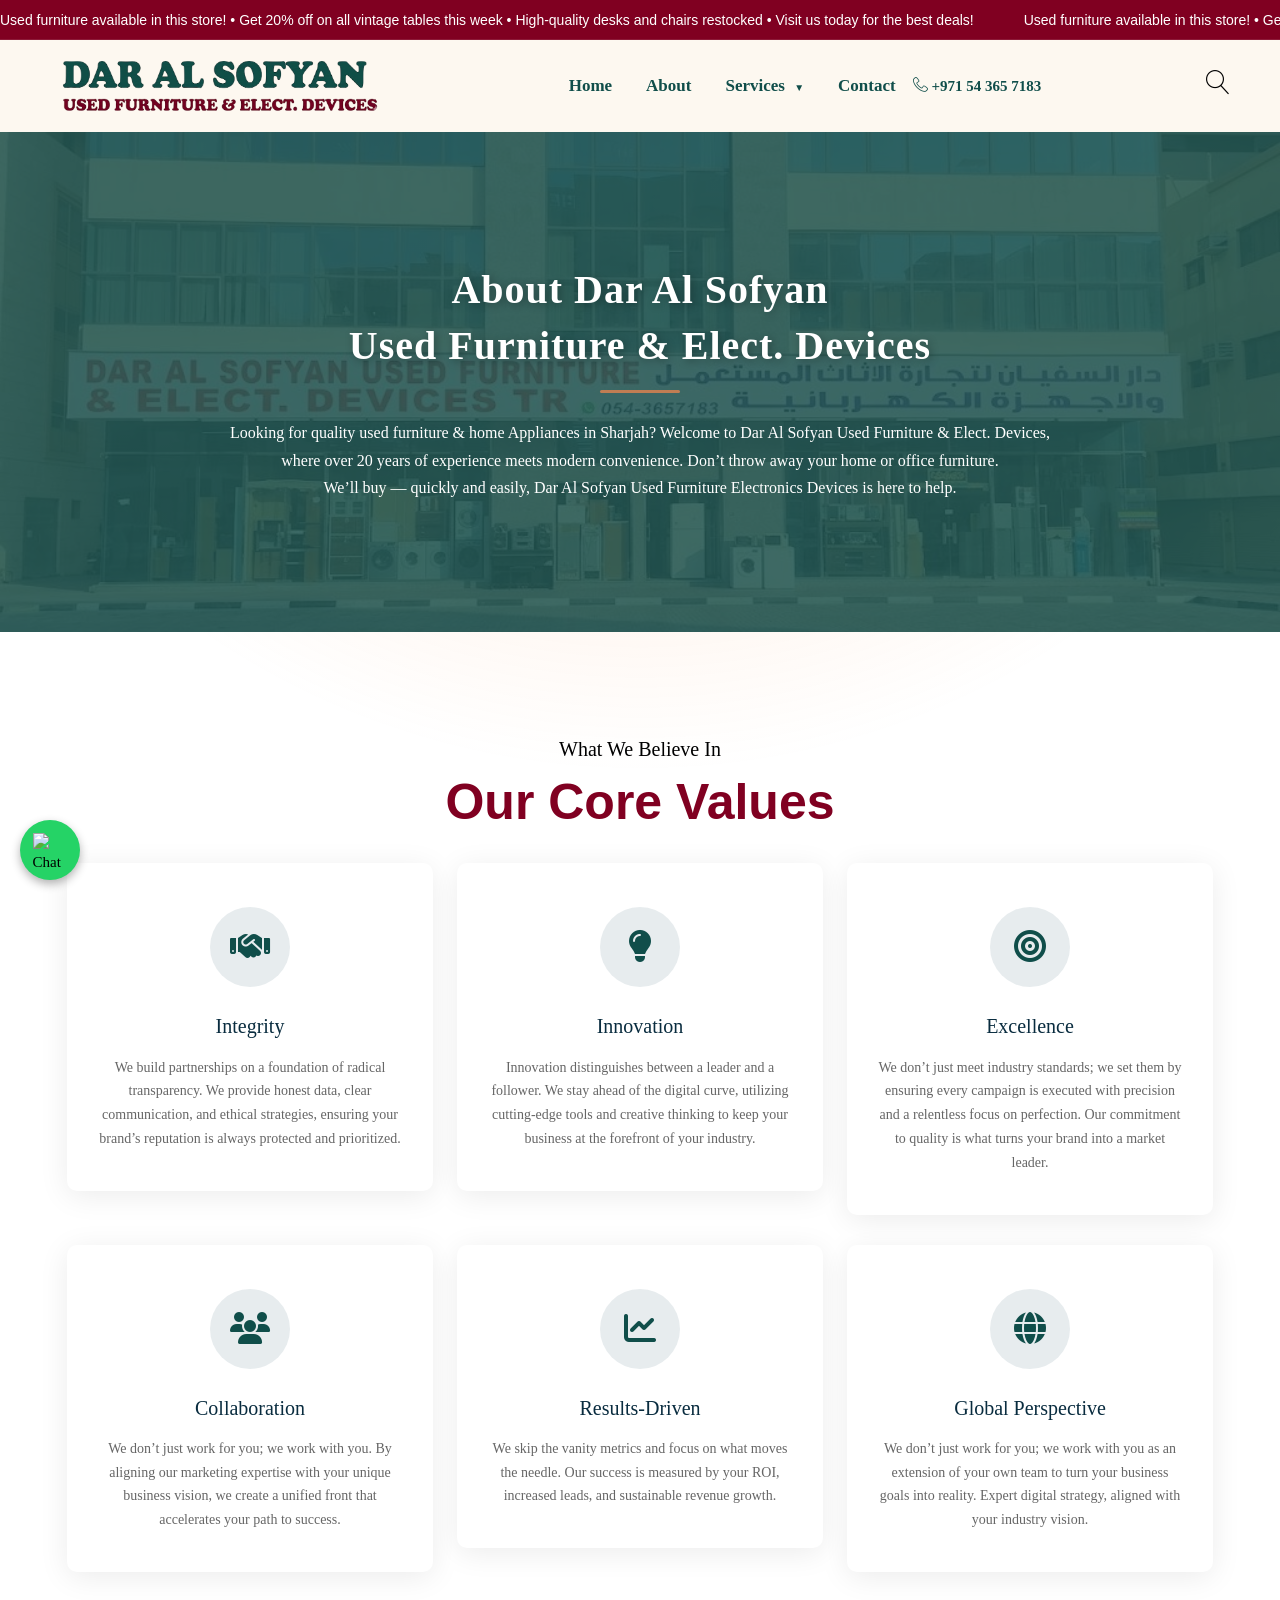
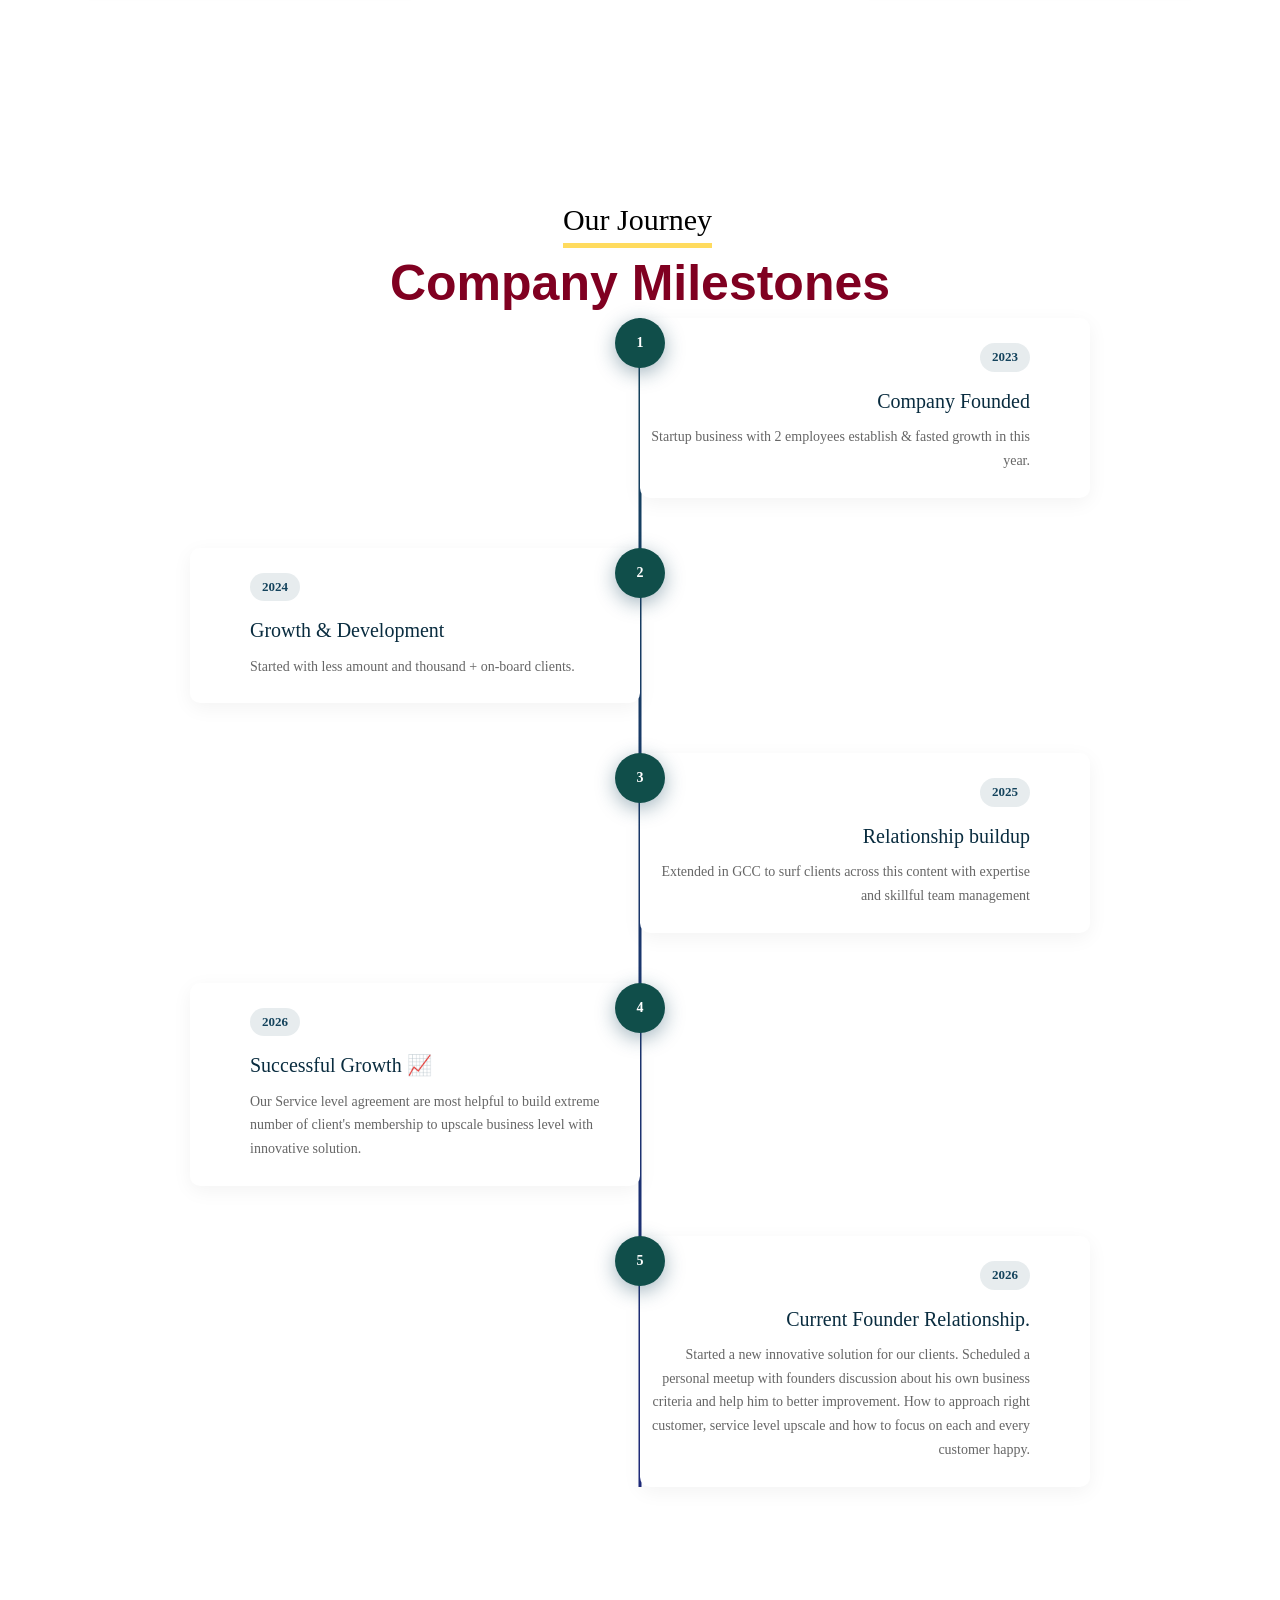
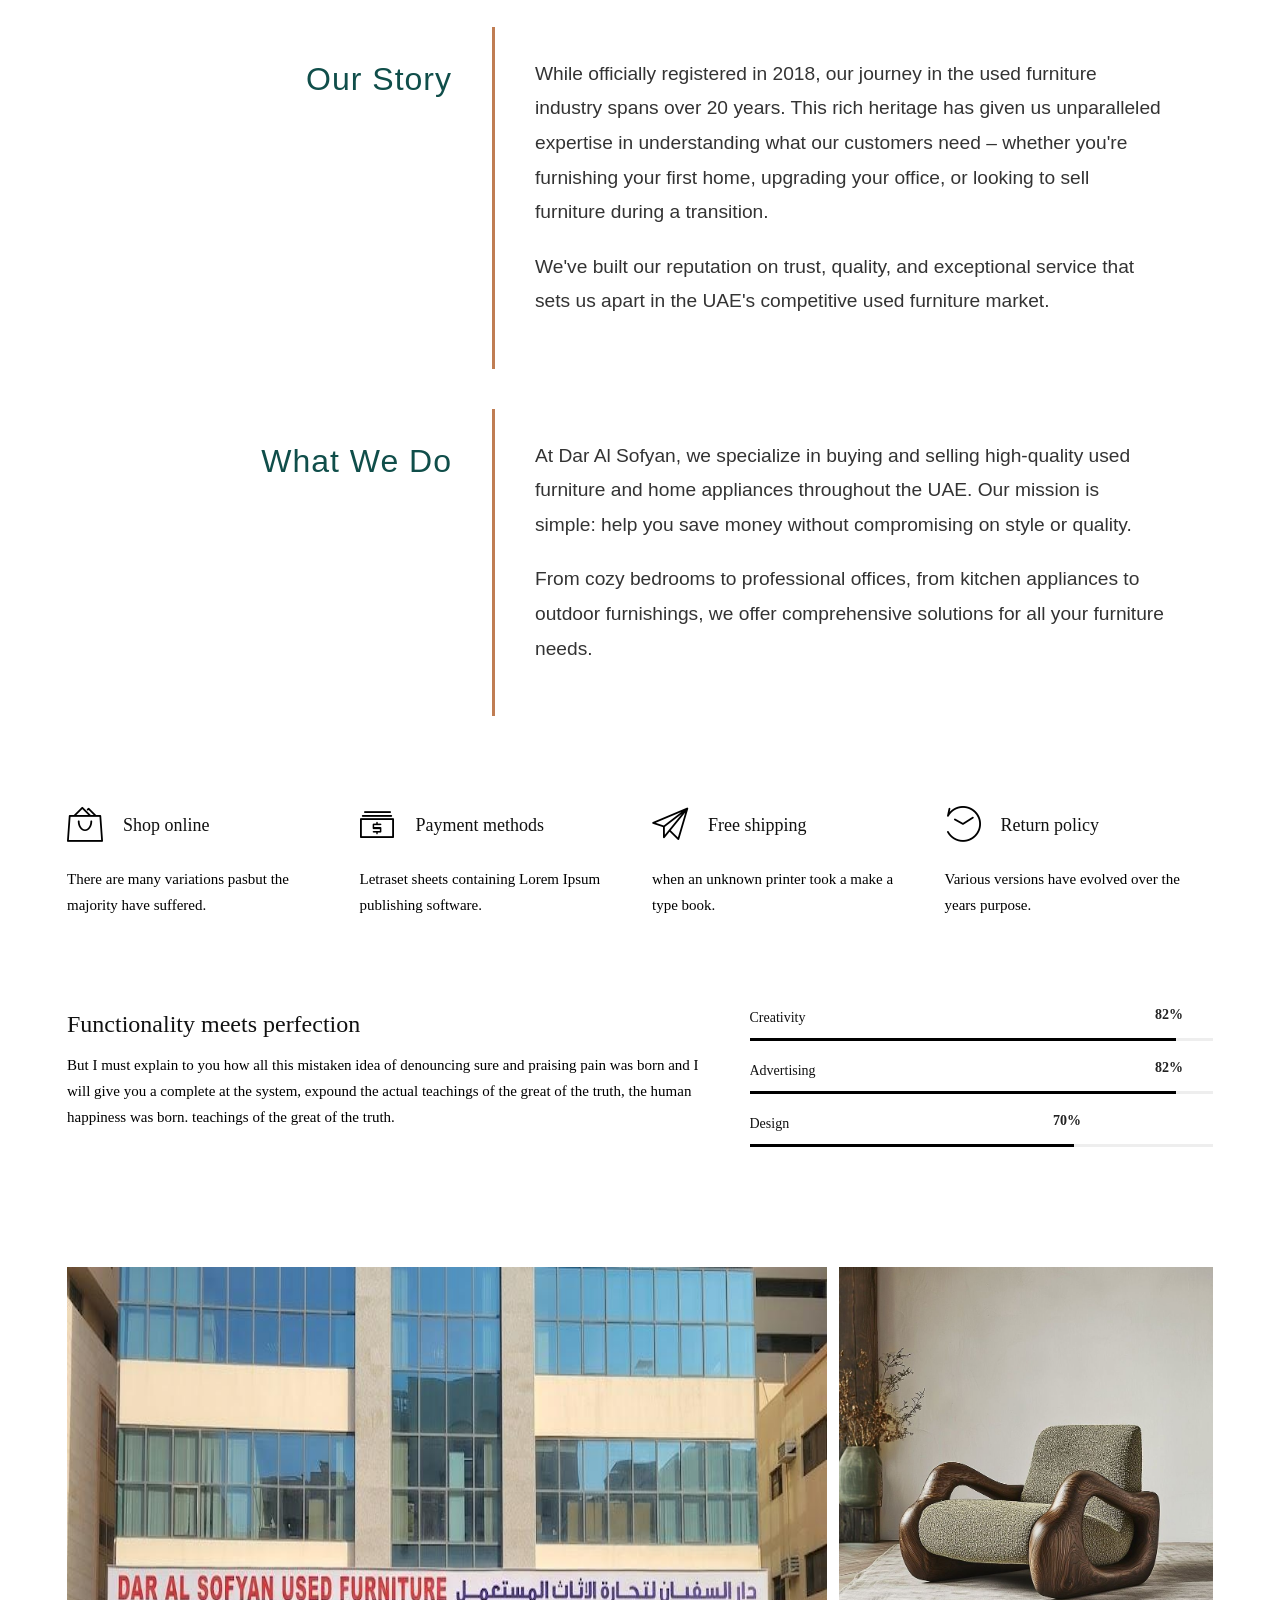
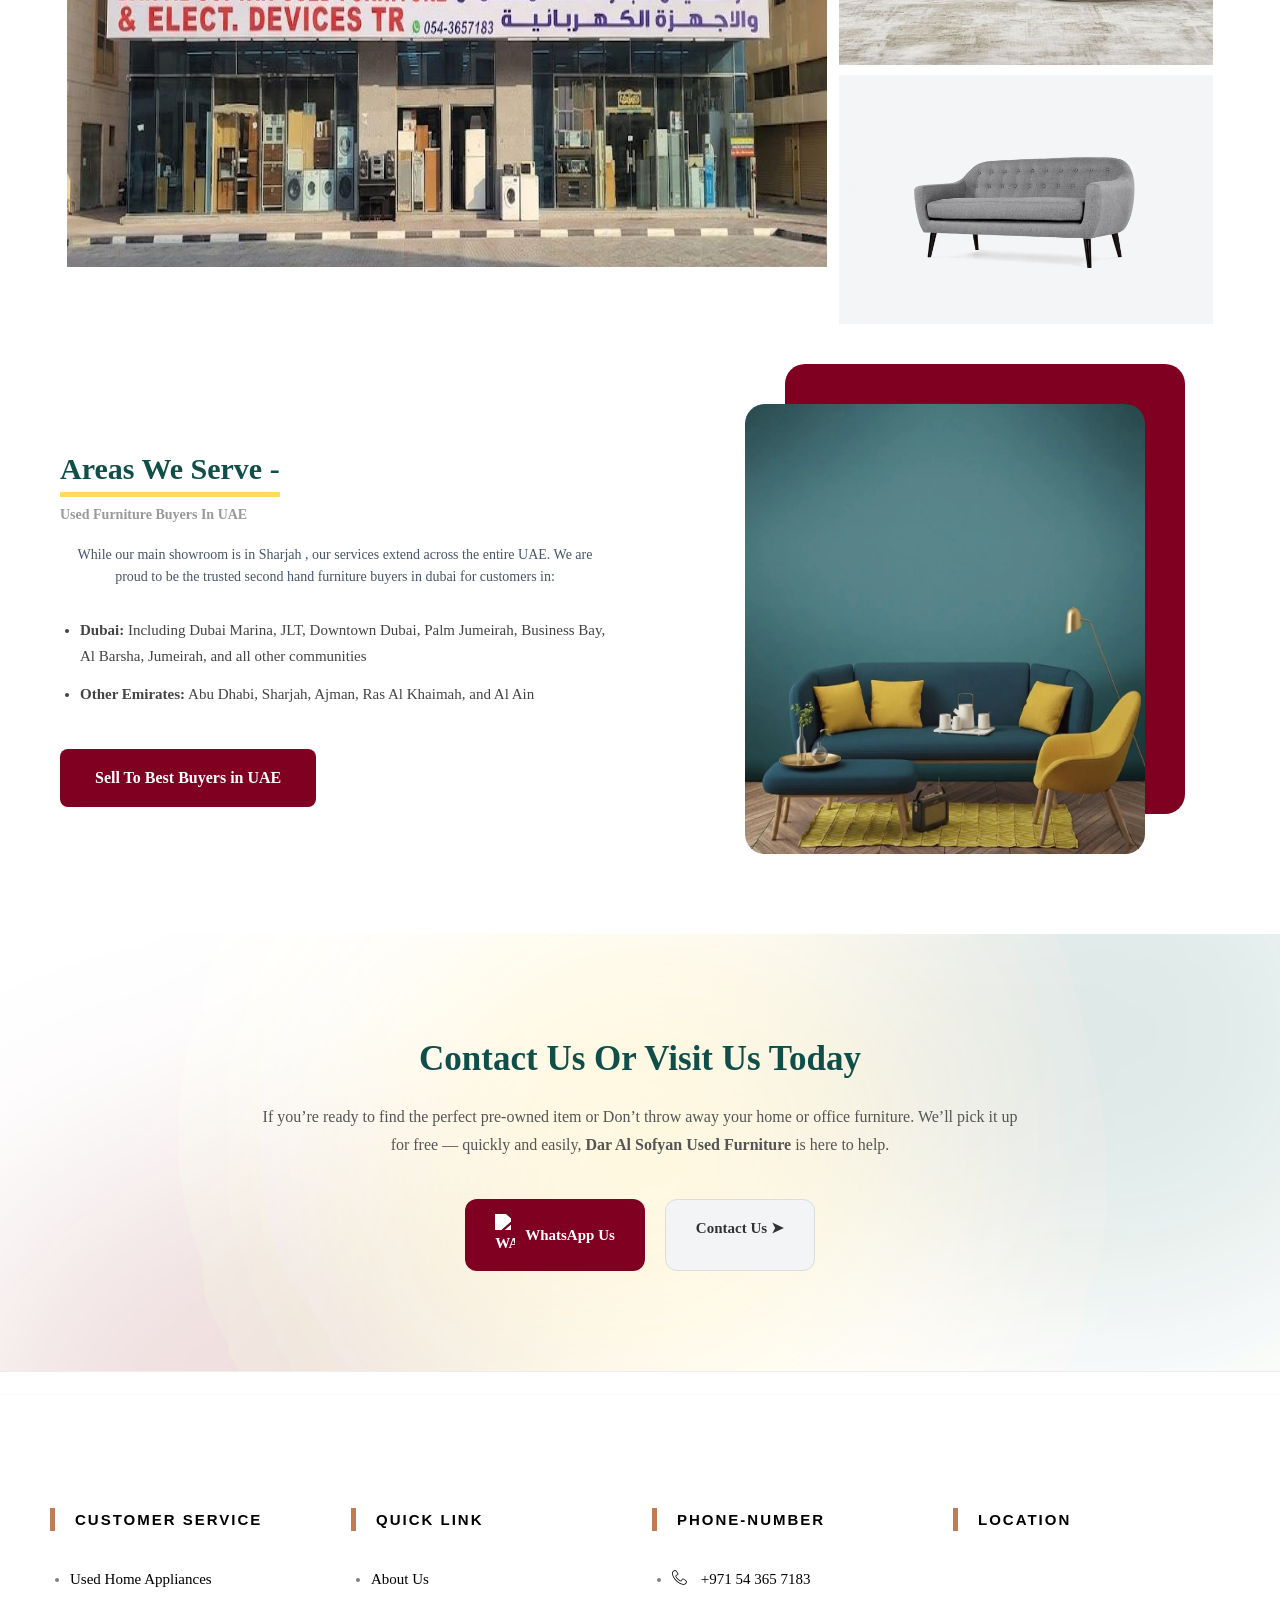
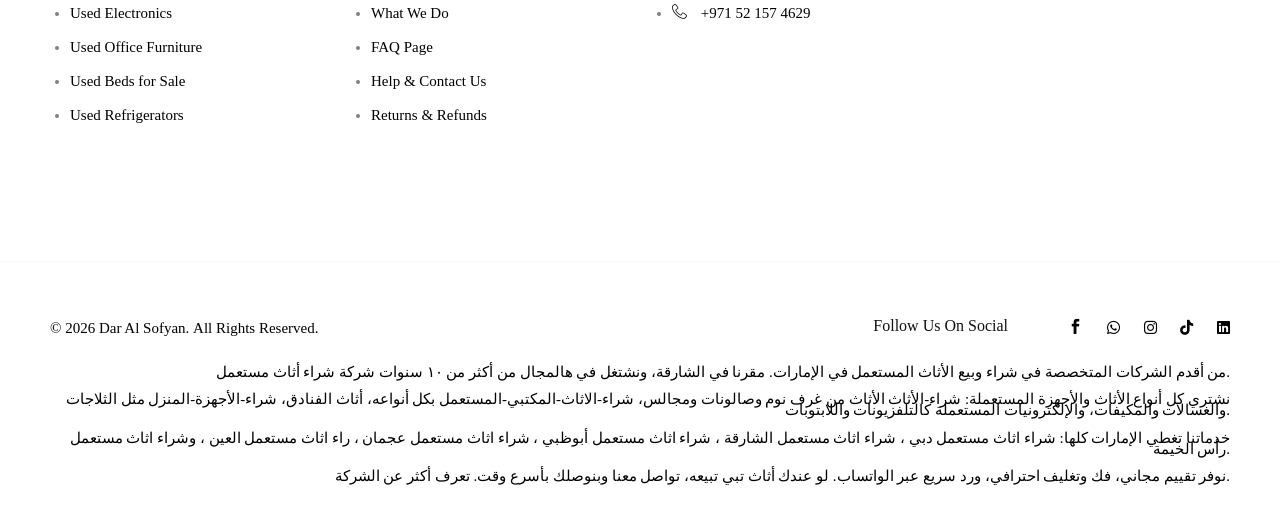
==== commit 29d6d9ea: "Update about-us.html" ====
--- a/about-us.html
+++ b/about-us.html
@@ -461,7 +461,7 @@
                                     <br>
                                     where over 20 years of experience meets modern convenience. Don’t throw away your home or office furniture.
                                     <br>
-                                    We’ll pick it up for — quickly and easily, Dar Al Sofyan Used Furniture Electronics Devices is here to help.
+                                    We’ll buy — quickly and easily, Dar Al Sofyan Used Furniture Electronics Devices is here to help.
                                 </p>
                             </div>
                         </div>
